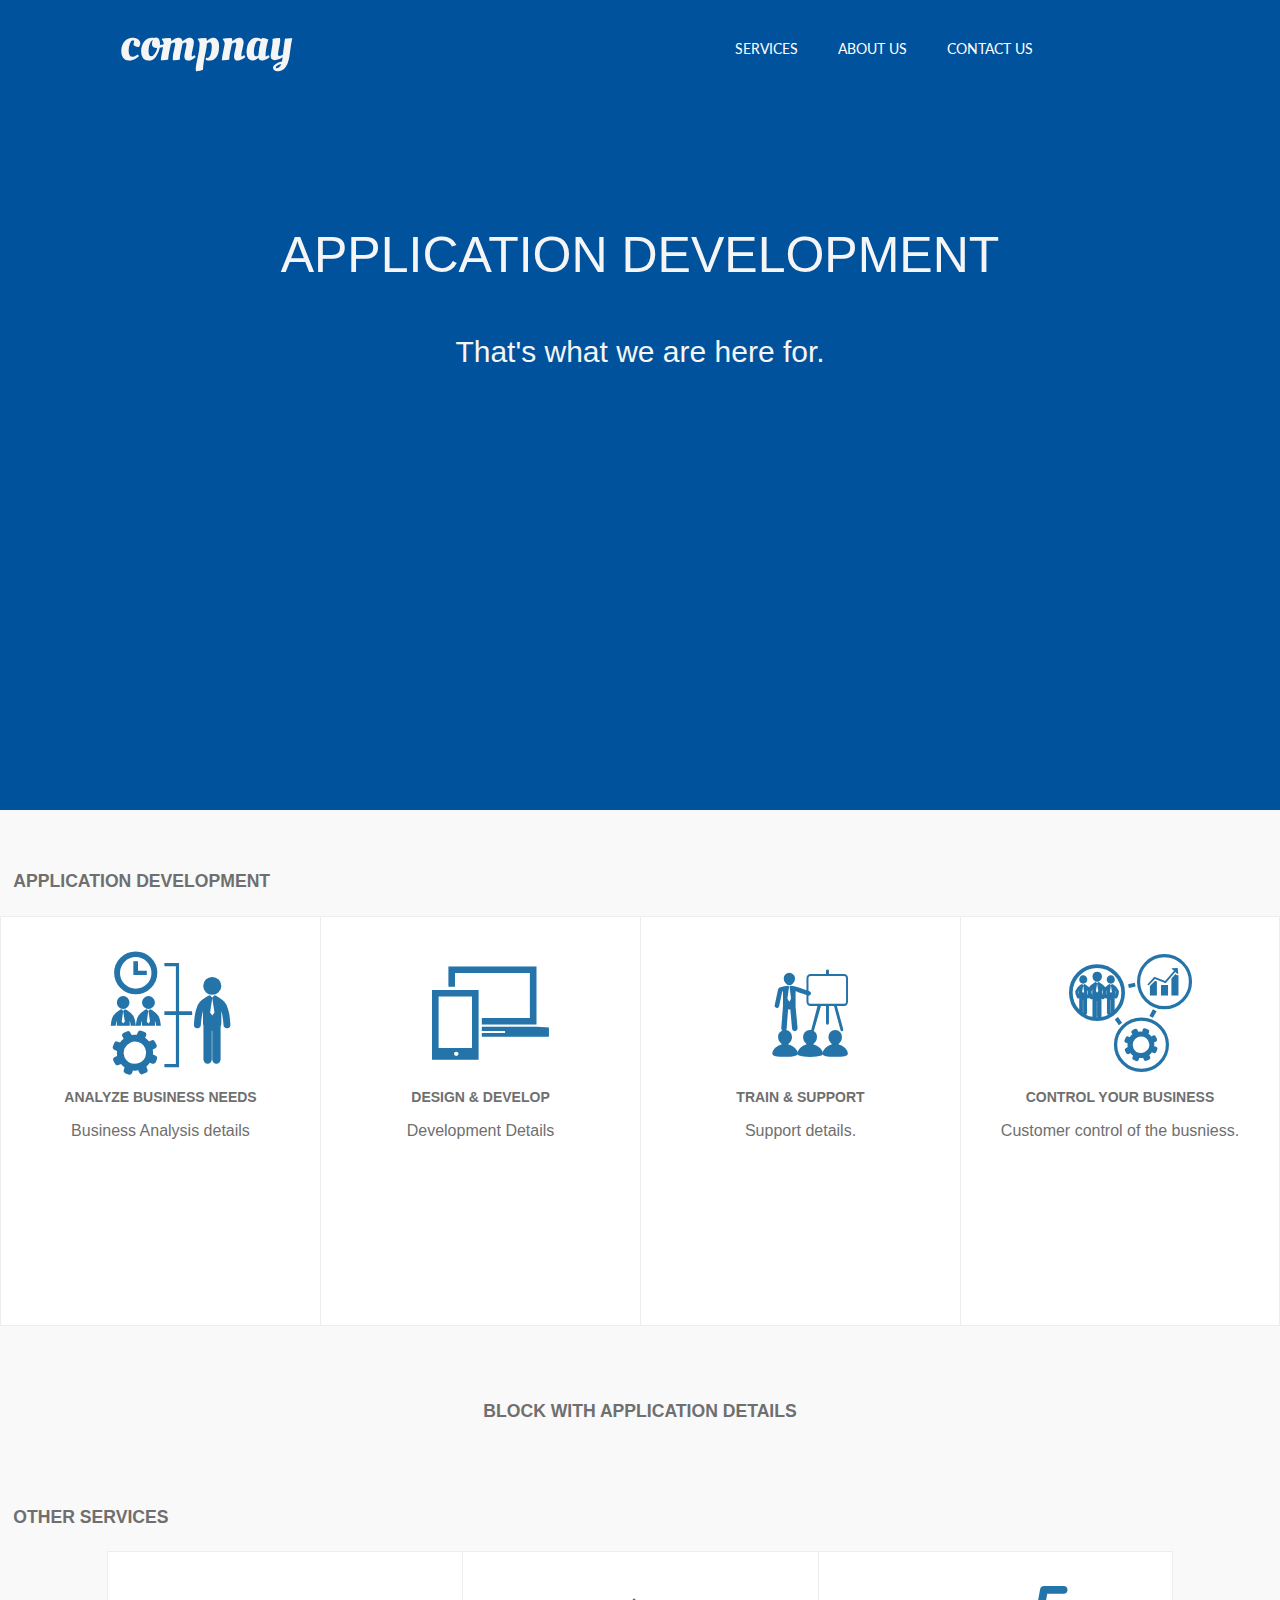
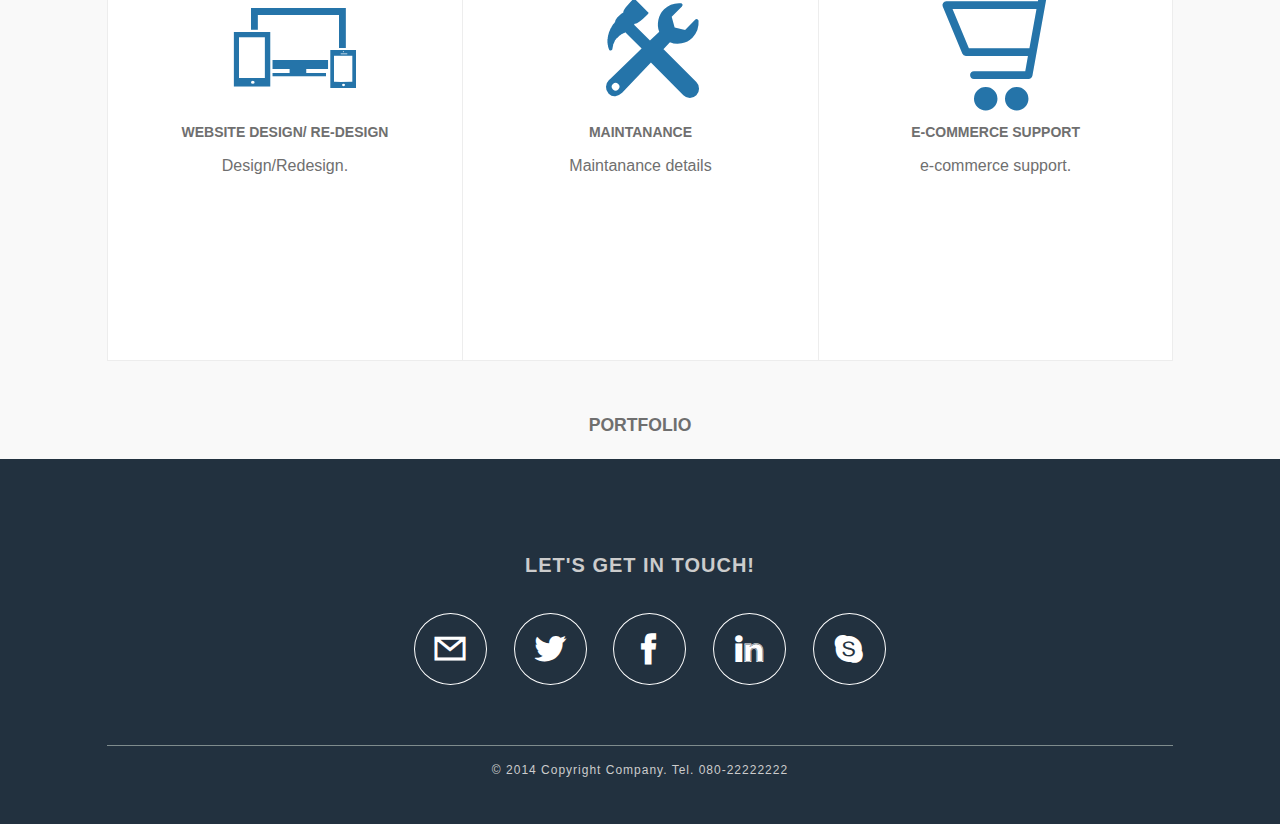
==== index.html @ ca102782 "Initial Push" ====
﻿<!DOCTYPE html>
<html lang="en" xmlns="http://www.w3.org/1999/xhtml">
<head>
    <meta charset="utf-8" />
    <title>Invensoft Technologies Pvt. Ltd.</title>

    <script src="js/jquery.min.js" type="text/javascript"></script>
    <script type="text/javascript" src="js/skrollr.js"></script>

    <link href='http://fonts.googleapis.com/css?family=Oleo+Script' rel='stylesheet' type='text/css'>
    <link href='http://fonts.googleapis.com/css?family=Lato' rel='stylesheet' type='text/css'>
    <link href='http://fonts.googleapis.com/css?family=Montserrat' rel='stylesheet' type='text/css'>
    <link rel="stylesheet" type="text/css" href="css/flaticon.css" />
    <link href="css/docs.css" rel="stylesheet" />
    <link href="css/normalize.css" rel="stylesheet" />
    <link href="css/slicknav.css" rel="stylesheet" />

    <style>
        body {
            background-color: #F9F9F9;
        }

        .img-info {
            font-size: 200px;
        }

        .content_top {
            background-color: #00529C;
        }

        .menu a {
            font: 50px/1.3 'Oleo Script', Helvetica, sans-serif;
            color: whitesmoke;
            line-height: 90px;
        }

        .menu ul {
            list-style-type: none;
            margin: 0;
            padding: 0;
        }

        .menu li {
            float: right;
        }

        .menu ul li a {
            margin: 20px;
            padding-top: 20px;
            padding-bottom: 5px;
            cursor: pointer;
            font-family: Lato, Mako, sans-serif;
            line-height: normal;
            text-decoration: none;
            text-align: center;
            display: inline-block;
            font-size: 14px;
            color: #fff;
            border: none;
            text-transform: uppercase;
            -webkit-transition: background-color 300ms ease-out;
            -moz-transition: background-color 300ms ease-out;
            transition: background-color 300ms ease-out;
            -webkit-appearance: none;
        }

            .menu ul li a:hover, #menu a:focus {
                border-bottom: 2px solid #fff;
                -webkit-transition: all 0.5s ease;
                -moz-transition: all 0.5s ease;
                -o-transition: all 0.5s ease;
                transition: all 0.5s ease;
            }

        .menu_scroll {
            background-color: #fff;
            position: fixed;
            top: 0;
            width: 100%;
            z-index: 2;
            -moz-box-shadow: 0 1px 1px #C0C0C0;
            -webkit-box-shadow: 0 1px 1px #C0C0C0;
            box-shadow: 0 1px 1px #C0C0C0;
            -webkit-transition: all 0.5s ease;
            -moz-transition: all 0.5s ease;
            -o-transition: all 0.5s ease;
            transition: all 0.5s ease;
            min-height: 60px;
        }

            .menu_scroll ul li a {
                border-bottom: 0px solid #fff;
                color: #00529C;
                margin: 10px 20px;
                padding-top: 10px;
                padding-bottom: 5px;
            }

                .menu_scroll ul li a:hover {
                    border-bottom: 2px solid #00529C;
                    border-radius: 1px;
                }

            .menu_scroll a {
                color: #00529C;
                line-height: 40px;
            }

        .compinfo {
            color: #0E0439;
            font-size: 30px;
            line-height: 60px;
            font-weight: bolder;
            -webkit-transition: background-color 300ms ease-out;
            -moz-transition: background-color 300ms ease-out;
            transition: background-color 300ms ease-out;
            -webkit-appearance: none;
        }

            .compinfo:hover, .compinfo:focus {
                color: #0E0439;
            }

        .img-greyscale {
            filter: grayscale(100%);
            -webkit-filter: grayscale(100%);
            -moz-filter: grayscale(100%);
        }

            .img-greyscale:hover, .img-greyscale:focus {
                filter: grayscale(0%);
                -webkit-filter: grayscale(0%);
                -moz-filter: grayscale(0%);
            }

        .head {
            font: 50px Helvetica, sans-serif;
            color: whitesmoke;
            line-height: 90px;
        }

        [class^="flaticon-"]:before, [class*=" flaticon-"]:before,
        [class^="flaticon-"]:after, [class*=" flaticon-"]:after {
            font-family: Flaticon;
            font-style: normal;
        }

        .img-title:before {
            color: #2574A9;
            font-size: 125px;
        }

        .emphasis {
            background-color: #fff;
            border-bottom: 1px solid rgb(237, 237, 237);
            border-left: 1px solid rgb(237, 237, 237);
            border-top: 1px solid rgb(237, 237, 237);
            padding-left: 20px;
            padding-right: 20px;
            padding-top: 20px;
            text-align: center;
            vertical-align: top;
            min-height: 410px;
        }

        .title {
            color: rgb(111, 111, 111);
            font-weight: bold;
        }

        h4 {
            font-family: Lato, Mako, sans-serif;
            font-size: 1rem;
            text-transform: uppercase;
            font-weight: 900;
        }

        .contact {
            font-family: Helvetica, Arial, 'DejaVu Sans', 'Liberation Sans', Freesans, sans-serif;
            font-size: 12px;
            font-weight: bold;
            line-height: 16px;
            letter-spacing: 1px;
            color: #ccc;
        }

        .contact-img:before {
            color: #fff;
            font-size: 30px;
            border: 1px solid white;
            padding: 20px;
            border-radius: 50%;
            -webkit-transition: all 0.25s ease-out;
            -moz-transition: all 0.25s ease-out;
            -o-transition: all 0.25s ease-out;
            transition: all 0.25s ease-out;
        }

        .mail:hover:before {
            background-color: #26A65B;
            color: #22313F;
            border: 1px solid #26A65B;
            -webkit-transition: all 0.25s ease;
            -moz-transition: all 0.25s ease;
            -o-transition: all 0.25s ease;
            transition: all 0.25s ease;
        }

        .twitter:hover:before {
            background-color: #00aced;
            color: #22313F;
            border: 1px solid #00aced;
            -webkit-transition: all 0.25s ease;
            -moz-transition: all 0.25s ease;
            -o-transition: all 0.25s ease;
            transition: all 0.25s ease;
        }

        .facebook:hover:before {
            background-color: #3b5998;
            color: #22313F;
            border: 1px solid #3b5998;
            -webkit-transition: all 0.25s ease;
            -moz-transition: all 0.25s ease;
            -o-transition: all 0.25s ease;
            transition: all 0.25s ease;
        }

        .linkedin:hover:before {
            background-color: #007bb6;
            color: #22313F;
            border: 1px solid #007bb6;
            -webkit-transition: all 0.25s ease;
            -moz-transition: all 0.25s ease;
            -o-transition: all 0.25s ease;
            transition: all 0.25s ease;
        }

        .skype:hover:before {
            background-color: #12A5F4;
            color: #22313F;
            border: 1px solid #12A5F4;
            -webkit-transition: all 0.25s ease;
            -moz-transition: all 0.25s ease;
            -o-transition: all 0.25s ease;
            transition: all 0.25s ease;
        }

        p {
            color: rgb(111, 111, 111);
            display: block;
            font-family: Helvetica, Arial, sans-serif;
            font-size: 16px;
            font-weight: normal;
            line-height: 25px;
        }
        .arrow:after {
            content: "";
            width: 30px;
            height: 30px;
            background: 'url(img/arrow487.png) no-repeat;
            top: 25%;
            right: 0px;
            margin-right: -20px;
            position: absolute;
            display: inline-block;
            z-index: 2;
        }
    </style>
    <script>
        jQuery(document).ready(function () {
            var windowHeight = $(window).height();

            contentHeight = (90 * windowHeight) / 100;

            $(".content_top").css('height', contentHeight);

            $(window).resize(function () {
                windowHeight = $(window).height();
                $(".content_top").height(contentHeight);
            });
        });

    </script>
</head>
<body>
    <div class="content_top" style="z-index: 1000;">
        <div class="menu" id="menu">
            <div class="row">
                <div class="small-12 large-1 column">&nbsp;</div>
                <div class="small-12 large-2 column">
                    <a href="#">compnay</a>
                </div>
                <div class="small-12 large-7 column">
                    <ul>
                        <li><a href="#contact">Contact Us</a></li>
                        <li><a href="#">About Us</a></li>
                        <li><a href="#">Services</a></li>
                    </ul>
                </div>
                <div class="small-12 large-2 column">&nbsp;</div>
            </div>
        </div>
        <div class="head" style="padding-top: 120px; text-align: center;" data-0="opacity: 1" data-180="opacity: 0">
            APPLICATION DEVELOPMENT<br />
            <span style="font-size: 30px;">That's what we are here for.</span>
        </div>
    </div>
    <div style="width: 100%;">
        <br />
        <br />
        <br />
        <br />
        <div class="row">
            <div class="small-12 large-12 columns">
                <h3 class="title">APPLICATION DEVELOPMENT</h3>
                <br />
            </div>
        </div>
        <div class="row">
            <div class="small-12 large-3 columns emphasis arrow" style="text-align: center;">
                <div class="row">
                    <div class="small-12 large-12 columns">
                        <br />
                        <i class="flaticon-businessman116 img-title"></i>
                    </div>
                </div>
                <div class="row">
                    <div class="small-12 large-12 columns title">
                        <br />
                        ANALYZE BUSINESS NEEDS
                    </div>
                </div>
                <div class="row">
                    <div class="small-12 large-12 columns">
                        <br />
                        <p>
                            Business Analysis details
                        </p>
                        <br />
                    </div>
                </div>
            </div>
            <div class="small-12 large-3 columns emphasis arrow" style="text-align: center;">
                <div class="row">
                    <div class="small-12 large-12 columns">
                        <br />
                        <i class="flaticon-responsive13 img-title"></i>
                    </div>
                </div>
                <div class="row">
                    <div class="small-12 large-12 columns title" style="font-weight: bold;">
                        <br />
                        DESIGN & DEVELOP
                    </div>
                    <div class="row">
                        <div class="small-12 large-12 columns">
                            <br />
                            <p>
                                Development Details
                            </p>
                            <br />
                        </div>
                    </div>
                </div>
            </div>
            <div class="small-12 large-3 columns emphasis arrow" style="text-align: center;">
                <div class="row">
                    <div class="small-12 large-12 columns">
                        <br />
                        <i class="flaticon-seo40 img-title"></i>
                    </div>
                </div>
                <div class="row">
                    <div class="small-12 large-12 columns title" style="font-weight: bold;">
                        <br />
                        TRAIN & SUPPORT
                    </div>
                </div>
                <div class="row">
                    <div class="small-12 large-12 columns">
                        <br />
                        <p>
                            Support details.
                        </p>
                        <br />
                    </div>
                </div>
            </div>
            <div class="small-12 large-3 columns emphasis" style="text-align: center; border-right-color: rgb(237, 237, 237); border-right-style: solid; border-right-width: 1px;">
                <div class="row">
                    <div class="small-12 large-12 columns">
                        <br />
                        <i class="flaticon-business120 img-title"></i>
                    </div>
                </div>
                <div class="row">
                    <div class="small-12 large-12 columns title" style="font-weight: bold;">
                        <br />
                        CONTROL YOUR BUSINESS
                    </div>
                </div>
                <div class="row">
                    <div class="small-12 large-12 columns">
                        <br />
                        <p>
                            Customer control of the busniess.
                        </p>
                        <br />
                    </div>
                </div>
            </div>
        </div>
        <br />
    </div>


    <div style="width: 100%;">
        <br />
        <br />
        <br />
        <br />
        <div class="row">
            <div class="small-12 large-12 columns" style="text-align: center;">
                <h3 class="title">BLOCK WITH APPLICATION DETAILS</h3>
                <br />
            </div>
        </div>
    </div>

    <div style="width: 100%;">
        <br />
        <br />
        <br />
        <br />
        <div class="row">
            <div class="small-12 large-12 columns">
                <h3 class="title">OTHER SERVICES</h3>
                <br />
            </div>
        </div>
        <div class="row">
            <div class="small-12 large-1 columns">
                &nbsp;
            </div>
            <div class="small-12 large-10 columns">
                <div class="row">
                    <div class="small-12 large-4 columns emphasis" style="text-align: center;">
                        <div class="row">
                            <div class="small-12 large-12 columns">
                                <br />
                                <i class="flaticon-responsive16 img-title"></i>
                            </div>
                        </div>
                        <div class="row">
                            <div class="small-12 large-12 columns title">
                                <br />
                                WEBSITE DESIGN/ RE-DESIGN
                            </div>
                        </div>
                        <div class="row">
                            <div class="small-12 large-12 columns">
                                <br />
                                <p>
                                    Design/Redesign.
                                </p>
                                <br />
                            </div>
                        </div>
                    </div>
                    <div class="small-12 large-4 columns emphasis" style="text-align: center;">
                        <div class="row">
                            <div class="small-12 large-12 columns">
                                <br />
                                <i class="flaticon-tools6 img-title"></i>
                            </div>
                        </div>
                        <div class="row">
                            <div class="small-12 large-12 columns title" style="font-weight: bold;">
                                <br />
                                MAINTANANCE
                            </div>
                        </div>
                        <div class="row">
                            <div class="small-12 large-12 columns">
                                <br />
                                <p>
                                    Maintanance details
                                </p>
                                <br />
                            </div>
                        </div>
                    </div>
                    <div class="small-12 large-4 columns emphasis" style="text-align: center; border-right-color: rgb(237, 237, 237); border-right-style: solid; border-right-width: 1px;">
                        <div class="row">
                            <div class="small-12 large-12 columns">
                                <br />
                                <i class="flaticon-shopping105 img-title"></i>
                            </div>
                        </div>
                        <div class="row">
                            <div class="small-12 large-12 columns title" style="font-weight: bold;">
                                <br />
                                E-COMMERCE SUPPORT
                            </div>
                        </div>
                        <div class="row">
                            <div class="small-12 large-12 columns">
                                <br />
                                <p>
                                    e-commerce support.
                                </p>
                                <br />
                            </div>
                        </div>
                    </div>
                </div>
            </div>

            <div class="small-12 large-1 columns">
                &nbsp;
            </div>
        </div>
    </div>
    <br />
    <br />
    <br />
    <div style="width: 100%;">
        <div class="row">
            <div class="small-12 large-12 columns" style="text-align: center;">
                <h3 class="title">PORTFOLIO</h3>
                <br />
            </div>
        </div>
    </div>
    <div style="background-color: #22313F; width: 100%; z-index: 9;">
        <br />
        <br />
        <br />
        <br />
        <div class="row">
            <br />
            <br />
            <br />
            <div class="small-12 large-1 columns">
                &nbsp;
            </div>
            <div class="small-12 large-10 columns contact" style="text-align: center; font-size: 20px;">
                LET'S GET IN TOUCH!
            </div>
            <div class="small-12 large-1 columns">
                &nbsp;
            </div>
            <br />
            <br />
            <br />
        </div>
        <div class="row">
            <br />
            <br />
            <br />
            <div class="small-12 large-1 columns">
                &nbsp;
            </div>
            <div class="small-12 large-10 columns contact" style="text-align: center; font-size: 20px;">
                <i class="flaticon-mail11 contact-img mail"></i>
                <i class="flaticon-social19 contact-img twitter"></i>
                <i class="flaticon-facebook23 contact-img facebook"></i>
                <i class="flaticon-linkedin11 contact-img linkedin"></i>
                <i class="flaticon-skype12 contact-img skype"></i>
            </div>
            <div class="small-12 large-1 columns">
                &nbsp;
            </div>
        </div>
        <div class="row">
            <br />
            <br />
            <br />
            <br />
            <br />
            <br />
            <div class="small-12 large-1 columns">
                &nbsp;
            </div>
            <div class="small-12 large-10 columns contact" style="text-align: center; border-top: 1px solid #7f8c8d; font-weight: normal;">
                <br />
                © 2014 Copyright Company. Tel. 080-22222222
                <br />
                <br />
                <br />
            </div>
            <div class="small-12 large-1 columns">
                &nbsp;
            </div>
        </div>
        <br />
    </div>
    <script src="js/jquery.slicknav.min.js"></script>
    <script src="js/modernizr.js"></script>
    <script src="js/foundation.min.js"></script>
    <script type="text/javascript">
        skrollr.init({
            forceHeight: false
        });
    </script>
    <script>
        $(document).ready(function () {
            $('#menu').slicknav();
        });
        var num = 25; //number of pixels before modifying styles

        $(window).bind('scroll', function () {
            if ($(window).scrollTop() > num) {
                $('#menu').addClass('menu_scroll');
            } else {
                $('#menu').removeClass('menu_scroll');
            }
        });
    </script>
</body>
</html>
---- css/flaticon.css ----
@font-face {
	font-family: "Flaticon";
	src: url("flaticon.eot");
	src: url("flaticon.eot#iefix") format("embedded-opentype"),
	url("flaticon.woff") format("woff"),
	url("flaticon.ttf") format("truetype"),
	url("flaticon.svg") format("svg");
	font-weight: normal;
	font-style: normal;
}
[class^="flaticon-"]:before, [class*=" flaticon-"]:before,
[class^="flaticon-"]:after, [class*=" flaticon-"]:after {   
	font-family: Flaticon;
        font-size: 20px;
font-style: normal;
margin-left: 20px;
}.flaticon-arroba:before {
	content: "\e000";
}
.flaticon-black207:before {
	content: "\e001";
}
.flaticon-brush7:before {
	content: "\e002";
}
.flaticon-business120:before {
	content: "\e003";
}
.flaticon-businessman116:before {
	content: "\e004";
}
.flaticon-email79:before {
	content: "\e005";
}
.flaticon-envelope5:before {
	content: "\e006";
}
.flaticon-facebook12:before {
	content: "\e007";
}
.flaticon-facebook18:before {
	content: "\e008";
}
.flaticon-facebook23:before {
	content: "\e009";
}
.flaticon-facebook34:before {
	content: "\e00a";
}
.flaticon-facebook40:before {
	content: "\e00b";
}
.flaticon-facebook46:before {
	content: "\e00c";
}
.flaticon-facebook47:before {
	content: "\e00d";
}
.flaticon-facebook5:before {
	content: "\e00e";
}
.flaticon-linkedin11:before {
	content: "\e00f";
}
.flaticon-mail11:before {
	content: "\e010";
}
.flaticon-responsive13:before {
	content: "\e011";
}
.flaticon-responsive16:before {
	content: "\e012";
}
.flaticon-seo40:before {
	content: "\e013";
}
.flaticon-shopping100:before {
	content: "\e014";
}
.flaticon-shopping101:before {
	content: "\e015";
}
.flaticon-shopping105:before {
	content: "\e016";
}
.flaticon-shopping80:before {
	content: "\e017";
}
.flaticon-shopping96:before {
	content: "\e018";
}
.flaticon-skype12:before {
	content: "\e019";
}
.flaticon-skype7:before {
	content: "\e01a";
}
.flaticon-skype8:before {
	content: "\e01b";
}
.flaticon-social19:before {
	content: "\e01c";
}
.flaticon-tools6:before {
	content: "\e01d";
}
---- css/docs.css ----
meta.foundation-mq-small {
  font-family: "/only screen and (max-width: 40em)/";
  width: 0em; }

meta.foundation-mq-medium {
  font-family: "/only screen and (min-width:40.063em) and (max-width:64em)/";
  width: 40.063em; }

meta.foundation-mq-large {
  font-family: "/only screen and (min-width:64.063em)/";
  width: 64.063em; }

meta.foundation-mq-xlarge {
  font-family: "/only screen and (min-width:90.063em)/";
  width: 90.063em; }

meta.foundation-mq-xxlarge {
  font-family: "/only screen and (min-width:120.063em)/";
  width: 120.063em; }

*, *:before, *:after {
  -moz-box-sizing: border-box;
  -webkit-box-sizing: border-box;
  box-sizing: border-box; }

html, body {
  font-size: 100%; }

body {
  padding: 0;
  margin: 0;
  font-family: 'Helvetica Neue', Helvetica, Helvetica, Arial, sans-serif;
  font-weight: normal;
  font-style: normal;
  line-height: 1;
  position: relative;
  cursor: default; }

.title-text {
}

a:hover {
  cursor: pointer; }

img, object, embed {
  max-width: 100%;
  height: auto; }

object, embed {
  height: 100%; }

img {
  -ms-interpolation-mode: bicubic; }

#map_canvas img, #map_canvas embed, #map_canvas object, .map_canvas img, .map_canvas embed, .map_canvas object {
  max-width: none !important; }

.left {
  float: left !important; }

.right {
  float: right !important; }

.clearfix {
  *zoom: 1; }
  .clearfix:before, .clearfix:after {
    content: " ";
    display: table; }
  .clearfix:after {
    clear: both; }

.text-left {
  text-align: left !important; }

.text-right {
  text-align: right !important; }

.text-center {
  text-align: center !important; }

.text-justify {
  text-align: justify !important; }

.hide {
  display: none; }

.antialiased {
  -webkit-font-smoothing: antialiased; }

img {
  display: inline-block;
  vertical-align: middle; }

textarea {
  height: auto;
  min-height: 50px; }

select {
  width: 100%; }

.row {
  width: 100%;
  margin-left: auto;
  margin-right: auto;
  margin-top: 0;
  margin-bottom: 0;
  max-width: 55.55556rem;
  *zoom: 1; }
  .row:before, .row:after {
    content: " ";
    display: table; }
  .row:after {
    clear: both; }
  .row.collapse > .column, .row.collapse > .columns {
    position: relative;
    padding-left: 0;
    padding-right: 0;
    float: left; }
  .row.collapse .row {
    margin-left: 0;
    margin-right: 0; }
  .row .row {
    width: auto;
    margin-left: -0.83333rem;
    margin-right: -0.83333rem;
    margin-top: 0;
    margin-bottom: 0;
    max-width: none;
    *zoom: 1; }
    .row .row:before, .row .row:after {
      content: " ";
      display: table; }
    .row .row:after {
      clear: both; }
    .row .row.collapse {
      width: auto;
      margin: 0;
      max-width: none;
      *zoom: 1; }
      .row .row.collapse:before, .row .row.collapse:after {
        content: " ";
        display: table; }
      .row .row.collapse:after {
        clear: both; }

.column, .columns {
  position: relative;
  padding-left: 0.83333rem;
  padding-right: 0.83333rem;
  width: 100%;
  float: left; }

@media only screen {
  .small-push-1 {
    position: relative;
    left: 8.33333%;
    right: auto; }
  .small-pull-1 {
    position: relative;
    right: 8.33333%;
    left: auto; }
  .small-push-2 {
    position: relative;
    left: 16.66667%;
    right: auto; }
  .small-pull-2 {
    position: relative;
    right: 16.66667%;
    left: auto; }
  .small-push-3 {
    position: relative;
    left: 25%;
    right: auto; }
  .small-pull-3 {
    position: relative;
    right: 25%;
    left: auto; }
  .small-push-4 {
    position: relative;
    left: 33.33333%;
    right: auto; }
  .small-pull-4 {
    position: relative;
    right: 33.33333%;
    left: auto; }
  .small-push-5 {
    position: relative;
    left: 41.66667%;
    right: auto; }
  .small-pull-5 {
    position: relative;
    right: 41.66667%;
    left: auto; }
  .small-push-6 {
    position: relative;
    left: 50%;
    right: auto; }
  .small-pull-6 {
    position: relative;
    right: 50%;
    left: auto; }
  .small-push-7 {
    position: relative;
    left: 58.33333%;
    right: auto; }
  .small-pull-7 {
    position: relative;
    right: 58.33333%;
    left: auto; }
  .small-push-8 {
    position: relative;
    left: 66.66667%;
    right: auto; }
  .small-pull-8 {
    position: relative;
    right: 66.66667%;
    left: auto; }
  .small-push-9 {
    position: relative;
    left: 75%;
    right: auto; }
  .small-pull-9 {
    position: relative;
    right: 75%;
    left: auto; }
  .small-push-10 {
    position: relative;
    left: 83.33333%;
    right: auto; }
  .small-pull-10 {
    position: relative;
    right: 83.33333%;
    left: auto; }
  .small-push-11 {
    position: relative;
    left: 91.66667%;
    right: auto; }
  .small-pull-11 {
    position: relative;
    right: 91.66667%;
    left: auto; }
  .column, .columns {
    position: relative;
    padding-left: 0.83333rem;
    padding-right: 0.83333rem;
    float: left; }
  .small-1 {
    position: relative;
    width: 8.33333%; }
  .small-2 {
    position: relative;
    width: 16.66667%; }
  .small-3 {
    position: relative;
    width: 25%; }
  .small-4 {
    position: relative;
    width: 33.33333%; }
  .small-5 {
    position: relative;
    width: 41.66667%; }
  .small-6 {
    position: relative;
    width: 50%; }
  .small-7 {
    position: relative;
    width: 58.33333%; }
  .small-8 {
    position: relative;
    width: 66.66667%; }
  .small-9 {
    position: relative;
    width: 75%; }
  .small-10 {
    position: relative;
    width: 83.33333%; }
  .small-11 {
    position: relative;
    width: 91.66667%; }
  .small-12 {
    position: relative;
    width: 100%; }
  .small-offset-0 {
    position: relative;
    margin-left: 0%; }
  .small-offset-1 {
    position: relative;
    margin-left: 8.33333%; }
  .small-offset-2 {
    position: relative;
    margin-left: 16.66667%; }
  .small-offset-3 {
    position: relative;
    margin-left: 25%; }
  .small-offset-4 {
    position: relative;
    margin-left: 33.33333%; }
  .small-offset-5 {
    position: relative;
    margin-left: 41.66667%; }
  .small-offset-6 {
    position: relative;
    margin-left: 50%; }
  .small-offset-7 {
    position: relative;
    margin-left: 58.33333%; }
  .small-offset-8 {
    position: relative;
    margin-left: 66.66667%; }
  .small-offset-9 {
    position: relative;
    margin-left: 75%; }
  .small-offset-10 {
    position: relative;
    margin-left: 83.33333%; }
  [class*="column"] + [class*="column"]:last-child {
    float: right; }
  [class*="column"] + [class*="column"].end {
    float: left; }
  .column.small-centered, .columns.small-centered {
    position: relative;
    margin-left: auto;
    margin-right: auto;
    float: none !important; }
  .column.small-uncentered, .columns.small-uncentered {
    margin-left: 0;
    margin-right: 0;
    float: left !important; }
  .column.small-uncentered.opposite, .columns.small-uncentered.opposite {
    float: right !important; } }

@media only screen and (min-width:40.063em) {
  .medium-push-1 {
    position: relative;
    left: 8.33333%;
    right: auto; }
  .medium-pull-1 {
    position: relative;
    right: 8.33333%;
    left: auto; }
  .medium-push-2 {
    position: relative;
    left: 16.66667%;
    right: auto; }
  .medium-pull-2 {
    position: relative;
    right: 16.66667%;
    left: auto; }
  .medium-push-3 {
    position: relative;
    left: 25%;
    right: auto; }
  .medium-pull-3 {
    position: relative;
    right: 25%;
    left: auto; }
  .medium-push-4 {
    position: relative;
    left: 33.33333%;
    right: auto; }
  .medium-pull-4 {
    position: relative;
    right: 33.33333%;
    left: auto; }
  .medium-push-5 {
    position: relative;
    left: 41.66667%;
    right: auto; }
  .medium-pull-5 {
    position: relative;
    right: 41.66667%;
    left: auto; }
  .medium-push-6 {
    position: relative;
    left: 50%;
    right: auto; }
  .medium-pull-6 {
    position: relative;
    right: 50%;
    left: auto; }
  .medium-push-7 {
    position: relative;
    left: 58.33333%;
    right: auto; }
  .medium-pull-7 {
    position: relative;
    right: 58.33333%;
    left: auto; }
  .medium-push-8 {
    position: relative;
    left: 66.66667%;
    right: auto; }
  .medium-pull-8 {
    position: relative;
    right: 66.66667%;
    left: auto; }
  .medium-push-9 {
    position: relative;
    left: 75%;
    right: auto; }
  .medium-pull-9 {
    position: relative;
    right: 75%;
    left: auto; }
  .medium-push-10 {
    position: relative;
    left: 83.33333%;
    right: auto; }
  .medium-pull-10 {
    position: relative;
    right: 83.33333%;
    left: auto; }
  .medium-push-11 {
    position: relative;
    left: 91.66667%;
    right: auto; }
  .medium-pull-11 {
    position: relative;
    right: 91.66667%;
    left: auto; }
  .column, .columns {
    position: relative;
    padding-left: 0.83333rem;
    padding-right: 0.83333rem;
    float: left; }
  .medium-1 {
    position: relative;
    width: 8.33333%; }
  .medium-2 {
    position: relative;
    width: 16.66667%; }
  .medium-3 {
    position: relative;
    width: 25%; }
  .medium-4 {
    position: relative;
    width: 33.33333%; }
  .medium-5 {
    position: relative;
    width: 41.66667%; }
  .medium-6 {
    position: relative;
    width: 50%; }
  .medium-7 {
    position: relative;
    width: 58.33333%; }
  .medium-8 {
    position: relative;
    width: 66.66667%; }
  .medium-9 {
    position: relative;
    width: 75%; }
  .medium-10 {
    position: relative;
    width: 83.33333%; }
  .medium-11 {
    position: relative;
    width: 91.66667%; }
  .medium-12 {
    position: relative;
    width: 100%; }
  .medium-offset-0 {
    position: relative;
    margin-left: 0%; }
  .medium-offset-1 {
    position: relative;
    margin-left: 8.33333%; }
  .medium-offset-2 {
    position: relative;
    margin-left: 16.66667%; }
  .medium-offset-3 {
    position: relative;
    margin-left: 25%; }
  .medium-offset-4 {
    position: relative;
    margin-left: 33.33333%; }
  .medium-offset-5 {
    position: relative;
    margin-left: 41.66667%; }
  .medium-offset-6 {
    position: relative;
    margin-left: 50%; }
  .medium-offset-7 {
    position: relative;
    margin-left: 58.33333%; }
  .medium-offset-8 {
    position: relative;
    margin-left: 66.66667%; }
  .medium-offset-9 {
    position: relative;
    margin-left: 75%; }
  .medium-offset-10 {
    position: relative;
    margin-left: 83.33333%; }
  [class*="column"] + [class*="column"]:last-child {
    float: right; }
  [class*="column"] + [class*="column"].end {
    float: left; }
  .column.medium-centered, .columns.medium-centered {
    position: relative;
    margin-left: auto;
    margin-right: auto;
    float: none !important; }
  .column.medium-uncentered, .columns.medium-uncentered {
    margin-left: 0;
    margin-right: 0;
    float: left !important; }
  .column.medium-uncentered.opposite, .columns.medium-uncentered.opposite {
    float: right !important; }
  .push-1 {
    position: relative;
    left: 8.33333%;
    right: auto; }
  .pull-1 {
    position: relative;
    right: 8.33333%;
    left: auto; }
  .push-2 {
    position: relative;
    left: 16.66667%;
    right: auto; }
  .pull-2 {
    position: relative;
    right: 16.66667%;
    left: auto; }
  .push-3 {
    position: relative;
    left: 25%;
    right: auto; }
  .pull-3 {
    position: relative;
    right: 25%;
    left: auto; }
  .push-4 {
    position: relative;
    left: 33.33333%;
    right: auto; }
  .pull-4 {
    position: relative;
    right: 33.33333%;
    left: auto; }
  .push-5 {
    position: relative;
    left: 41.66667%;
    right: auto; }
  .pull-5 {
    position: relative;
    right: 41.66667%;
    left: auto; }
  .push-6 {
    position: relative;
    left: 50%;
    right: auto; }
  .pull-6 {
    position: relative;
    right: 50%;
    left: auto; }
  .push-7 {
    position: relative;
    left: 58.33333%;
    right: auto; }
  .pull-7 {
    position: relative;
    right: 58.33333%;
    left: auto; }
  .push-8 {
    position: relative;
    left: 66.66667%;
    right: auto; }
  .pull-8 {
    position: relative;
    right: 66.66667%;
    left: auto; }
  .push-9 {
    position: relative;
    left: 75%;
    right: auto; }
  .pull-9 {
    position: relative;
    right: 75%;
    left: auto; }
  .push-10 {
    position: relative;
    left: 83.33333%;
    right: auto; }
  .pull-10 {
    position: relative;
    right: 83.33333%;
    left: auto; }
  .push-11 {
    position: relative;
    left: 91.66667%;
    right: auto; }
  .pull-11 {
    position: relative;
    right: 91.66667%;
    left: auto; } }

@media only screen and (min-width:64.063em) {
  .large-push-1 {
    position: relative;
    left: 8.33333%;
    right: auto; }
  .large-pull-1 {
    position: relative;
    right: 8.33333%;
    left: auto; }
  .large-push-2 {
    position: relative;
    left: 16.66667%;
    right: auto; }
  .large-pull-2 {
    position: relative;
    right: 16.66667%;
    left: auto; }
  .large-push-3 {
    position: relative;
    left: 25%;
    right: auto; }
  .large-pull-3 {
    position: relative;
    right: 25%;
    left: auto; }
  .large-push-4 {
    position: relative;
    left: 33.33333%;
    right: auto; }
  .large-pull-4 {
    position: relative;
    right: 33.33333%;
    left: auto; }
  .large-push-5 {
    position: relative;
    left: 41.66667%;
    right: auto; }
  .large-pull-5 {
    position: relative;
    right: 41.66667%;
    left: auto; }
  .large-push-6 {
    position: relative;
    left: 50%;
    right: auto; }
  .large-pull-6 {
    position: relative;
    right: 50%;
    left: auto; }
  .large-push-7 {
    position: relative;
    left: 58.33333%;
    right: auto; }
  .large-pull-7 {
    position: relative;
    right: 58.33333%;
    left: auto; }
  .large-push-8 {
    position: relative;
    left: 66.66667%;
    right: auto; }
  .large-pull-8 {
    position: relative;
    right: 66.66667%;
    left: auto; }
  .large-push-9 {
    position: relative;
    left: 75%;
    right: auto; }
  .large-pull-9 {
    position: relative;
    right: 75%;
    left: auto; }
  .large-push-10 {
    position: relative;
    left: 83.33333%;
    right: auto; }
  .large-pull-10 {
    position: relative;
    right: 83.33333%;
    left: auto; }
  .large-push-11 {
    position: relative;
    left: 91.66667%;
    right: auto; }
  .large-pull-11 {
    position: relative;
    right: 91.66667%;
    left: auto; }
  .column, .columns {
    position: relative;
    padding-left: 0.83333rem;
    padding-right: 0.83333rem;
    float: left; }
  .large-1 {
    position: relative;
    width: 8.33333%; }
  .large-2 {
    position: relative;
    width: 16.66667%; }
  .large-3 {
    position: relative;
    width: 25%; }
  .large-4 {
    position: relative;
    width: 33.33333%; }
  .large-5 {
    position: relative;
    width: 41.66667%; }
  .large-6 {
    position: relative;
    width: 50%; }
  .large-7 {
    position: relative;
    width: 58.33333%; }
  .large-8 {
    position: relative;
    width: 66.66667%; }
  .large-9 {
    position: relative;
    width: 75%; }
  .large-10 {
    position: relative;
    width: 83.33333%; }
  .large-11 {
    position: relative;
    width: 91.66667%; }
  .large-12 {
    position: relative;
    width: 100%; }
  .large-offset-0 {
    position: relative;
    margin-left: 0%; }
  .large-offset-1 {
    position: relative;
    margin-left: 8.33333%; }
  .large-offset-2 {
    position: relative;
    margin-left: 16.66667%; }
  .large-offset-3 {
    position: relative;
    margin-left: 25%; }
  .large-offset-4 {
    position: relative;
    margin-left: 33.33333%; }
  .large-offset-5 {
    position: relative;
    margin-left: 41.66667%; }
  .large-offset-6 {
    position: relative;
    margin-left: 50%; }
  .large-offset-7 {
    position: relative;
    margin-left: 58.33333%; }
  .large-offset-8 {
    position: relative;
    margin-left: 66.66667%; }
  .large-offset-9 {
    position: relative;
    margin-left: 75%; }
  .large-offset-10 {
    position: relative;
    margin-left: 83.33333%; }
  [class*="column"] + [class*="column"]:last-child {
    float: right; }
  [class*="column"] + [class*="column"].end {
    float: left; }
  .column.large-centered, .columns.large-centered {
    position: relative;
    margin-left: auto;
    margin-right: auto;
    float: none !important; }
  .column.large-uncentered, .columns.large-uncentered {
    margin-left: 0;
    margin-right: 0;
    float: left !important; }
  .column.large-uncentered.opposite, .columns.large-uncentered.opposite {
    float: right !important; } }

@media only screen and (min-width:90.063em) {
  .xlarge-push-1 {
    position: relative;
    left: 8.33333%;
    right: auto; }
  .xlarge-pull-1 {
    position: relative;
    right: 8.33333%;
    left: auto; }
  .xlarge-push-2 {
    position: relative;
    left: 16.66667%;
    right: auto; }
  .xlarge-pull-2 {
    position: relative;
    right: 16.66667%;
    left: auto; }
  .xlarge-push-3 {
    position: relative;
    left: 25%;
    right: auto; }
  .xlarge-pull-3 {
    position: relative;
    right: 25%;
    left: auto; }
  .xlarge-push-4 {
    position: relative;
    left: 33.33333%;
    right: auto; }
  .xlarge-pull-4 {
    position: relative;
    right: 33.33333%;
    left: auto; }
  .xlarge-push-5 {
    position: relative;
    left: 41.66667%;
    right: auto; }
  .xlarge-pull-5 {
    position: relative;
    right: 41.66667%;
    left: auto; }
  .xlarge-push-6 {
    position: relative;
    left: 50%;
    right: auto; }
  .xlarge-pull-6 {
    position: relative;
    right: 50%;
    left: auto; }
  .xlarge-push-7 {
    position: relative;
    left: 58.33333%;
    right: auto; }
  .xlarge-pull-7 {
    position: relative;
    right: 58.33333%;
    left: auto; }
  .xlarge-push-8 {
    position: relative;
    left: 66.66667%;
    right: auto; }
  .xlarge-pull-8 {
    position: relative;
    right: 66.66667%;
    left: auto; }
  .xlarge-push-9 {
    position: relative;
    left: 75%;
    right: auto; }
  .xlarge-pull-9 {
    position: relative;
    right: 75%;
    left: auto; }
  .xlarge-push-10 {
    position: relative;
    left: 83.33333%;
    right: auto; }
  .xlarge-pull-10 {
    position: relative;
    right: 83.33333%;
    left: auto; }
  .xlarge-push-11 {
    position: relative;
    left: 91.66667%;
    right: auto; }
  .xlarge-pull-11 {
    position: relative;
    right: 91.66667%;
    left: auto; }
  .column, .columns {
    position: relative;
    padding-left: 0.83333rem;
    padding-right: 0.83333rem;
    float: left; }
  .xlarge-1 {
    position: relative;
    width: 8.33333%; }
  .xlarge-2 {
    position: relative;
    width: 16.66667%; }
  .xlarge-3 {
    position: relative;
    width: 25%; }
  .xlarge-4 {
    position: relative;
    width: 33.33333%; }
  .xlarge-5 {
    position: relative;
    width: 41.66667%; }
  .xlarge-6 {
    position: relative;
    width: 50%; }
  .xlarge-7 {
    position: relative;
    width: 58.33333%; }
  .xlarge-8 {
    position: relative;
    width: 66.66667%; }
  .xlarge-9 {
    position: relative;
    width: 75%; }
  .xlarge-10 {
    position: relative;
    width: 83.33333%; }
  .xlarge-11 {
    position: relative;
    width: 91.66667%; }
  .xlarge-12 {
    position: relative;
    width: 100%; }
  .xlarge-offset-0 {
    position: relative;
    margin-left: 0%; }
  .xlarge-offset-1 {
    position: relative;
    margin-left: 8.33333%; }
  .xlarge-offset-2 {
    position: relative;
    margin-left: 16.66667%; }
  .xlarge-offset-3 {
    position: relative;
    margin-left: 25%; }
  .xlarge-offset-4 {
    position: relative;
    margin-left: 33.33333%; }
  .xlarge-offset-5 {
    position: relative;
    margin-left: 41.66667%; }
  .xlarge-offset-6 {
    position: relative;
    margin-left: 50%; }
  .xlarge-offset-7 {
    position: relative;
    margin-left: 58.33333%; }
  .xlarge-offset-8 {
    position: relative;
    margin-left: 66.66667%; }
  .xlarge-offset-9 {
    position: relative;
    margin-left: 75%; }
  .xlarge-offset-10 {
    position: relative;
    margin-left: 83.33333%; }
  [class*="column"] + [class*="column"]:last-child {
    float: right; }
  [class*="column"] + [class*="column"].end {
    float: left; }
  .column.xlarge-centered, .columns.xlarge-centered {
    position: relative;
    margin-left: auto;
    margin-right: auto;
    float: none !important; }
  .column.xlarge-uncentered, .columns.xlarge-uncentered {
    margin-left: 0;
    margin-right: 0;
    float: left !important; }
  .column.xlarge-uncentered.opposite, .columns.xlarge-uncentered.opposite {
    float: right !important; } }

@media only screen and (min-width:120.063em) {
  .xxlarge-push-1 {
    position: relative;
    left: 8.33333%;
    right: auto; }
  .xxlarge-pull-1 {
    position: relative;
    right: 8.33333%;
    left: auto; }
  .xxlarge-push-2 {
    position: relative;
    left: 16.66667%;
    right: auto; }
  .xxlarge-pull-2 {
    position: relative;
    right: 16.66667%;
    left: auto; }
  .xxlarge-push-3 {
    position: relative;
    left: 25%;
    right: auto; }
  .xxlarge-pull-3 {
    position: relative;
    right: 25%;
    left: auto; }
  .xxlarge-push-4 {
    position: relative;
    left: 33.33333%;
    right: auto; }
  .xxlarge-pull-4 {
    position: relative;
    right: 33.33333%;
    left: auto; }
  .xxlarge-push-5 {
    position: relative;
    left: 41.66667%;
    right: auto; }
  .xxlarge-pull-5 {
    position: relative;
    right: 41.66667%;
    left: auto; }
  .xxlarge-push-6 {
    position: relative;
    left: 50%;
    right: auto; }
  .xxlarge-pull-6 {
    position: relative;
    right: 50%;
    left: auto; }
  .xxlarge-push-7 {
    position: relative;
    left: 58.33333%;
    right: auto; }
  .xxlarge-pull-7 {
    position: relative;
    right: 58.33333%;
    left: auto; }
  .xxlarge-push-8 {
    position: relative;
    left: 66.66667%;
    right: auto; }
  .xxlarge-pull-8 {
    position: relative;
    right: 66.66667%;
    left: auto; }
  .xxlarge-push-9 {
    position: relative;
    left: 75%;
    right: auto; }
  .xxlarge-pull-9 {
    position: relative;
    right: 75%;
    left: auto; }
  .xxlarge-push-10 {
    position: relative;
    left: 83.33333%;
    right: auto; }
  .xxlarge-pull-10 {
    position: relative;
    right: 83.33333%;
    left: auto; }
  .xxlarge-push-11 {
    position: relative;
    left: 91.66667%;
    right: auto; }
  .xxlarge-pull-11 {
    position: relative;
    right: 91.66667%;
    left: auto; }
  .column, .columns {
    position: relative;
    padding-left: 0.83333rem;
    padding-right: 0.83333rem;
    float: left; }
  .xxlarge-1 {
    position: relative;
    width: 8.33333%; }
  .xxlarge-2 {
    position: relative;
    width: 16.66667%; }
  .xxlarge-3 {
    position: relative;
    width: 25%; }
  .xxlarge-4 {
    position: relative;
    width: 33.33333%; }
  .xxlarge-5 {
    position: relative;
    width: 41.66667%; }
  .xxlarge-6 {
    position: relative;
    width: 50%; }
  .xxlarge-7 {
    position: relative;
    width: 58.33333%; }
  .xxlarge-8 {
    position: relative;
    width: 66.66667%; }
  .xxlarge-9 {
    position: relative;
    width: 75%; }
  .xxlarge-10 {
    position: relative;
    width: 83.33333%; }
  .xxlarge-11 {
    position: relative;
    width: 91.66667%; }
  .xxlarge-12 {
    position: relative;
    width: 100%; }
  .xxlarge-offset-0 {
    position: relative;
    margin-left: 0%; }
  .xxlarge-offset-1 {
    position: relative;
    margin-left: 8.33333%; }
  .xxlarge-offset-2 {
    position: relative;
    margin-left: 16.66667%; }
  .xxlarge-offset-3 {
    position: relative;
    margin-left: 25%; }
  .xxlarge-offset-4 {
    position: relative;
    margin-left: 33.33333%; }
  .xxlarge-offset-5 {
    position: relative;
    margin-left: 41.66667%; }
  .xxlarge-offset-6 {
    position: relative;
    margin-left: 50%; }
  .xxlarge-offset-7 {
    position: relative;
    margin-left: 58.33333%; }
  .xxlarge-offset-8 {
    position: relative;
    margin-left: 66.66667%; }
  .xxlarge-offset-9 {
    position: relative;
    margin-left: 75%; }
  .xxlarge-offset-10 {
    position: relative;
    margin-left: 83.33333%; }
  [class*="column"] + [class*="column"]:last-child {
    float: right; }
  [class*="column"] + [class*="column"].end {
    float: left; }
  .column.xxlarge-centered, .columns.xxlarge-centered {
    position: relative;
    margin-left: auto;
    margin-right: auto;
    float: none !important; }
  .column.xxlarge-uncentered, .columns.xxlarge-uncentered {
    margin-left: 0;
    margin-right: 0;
    float: left !important; }
  .column.xxlarge-uncentered.opposite, .columns.xxlarge-uncentered.opposite {
    float: right !important; } }

[class*="block-grid-"] {
  display: block;
  padding: 0;
  margin: 0 -0.55556rem;
  *zoom: 1; }
  [class*="block-grid-"]:before, [class*="block-grid-"]:after {
    content: " ";
    display: table; }
  [class*="block-grid-"]:after {
    clear: both; }
  [class*="block-grid-"] > li {
    display: inline;
    height: auto;
    float: left;
    padding: 0 0.55556rem 1.11111rem; }

@media only screen {
  .small-block-grid-1 > li {
    width: 100%;
    padding: 0 0.55556rem 1.11111rem; }
    .small-block-grid-1 > li:nth-of-type(n) {
      clear: none; }
    .small-block-grid-1 > li:nth-of-type(1n+1) {
      clear: both; }
  .small-block-grid-2 > li {
    width: 50%;
    padding: 0 0.55556rem 1.11111rem; }
    .small-block-grid-2 > li:nth-of-type(n) {
      clear: none; }
    .small-block-grid-2 > li:nth-of-type(2n+1) {
      clear: both; }
  .small-block-grid-3 > li {
    width: 33.33333%;
    padding: 0 0.55556rem 1.11111rem; }
    .small-block-grid-3 > li:nth-of-type(n) {
      clear: none; }
    .small-block-grid-3 > li:nth-of-type(3n+1) {
      clear: both; }
  .small-block-grid-4 > li {
    width: 25%;
    padding: 0 0.55556rem 1.11111rem; }
    .small-block-grid-4 > li:nth-of-type(n) {
      clear: none; }
    .small-block-grid-4 > li:nth-of-type(4n+1) {
      clear: both; }
  .small-block-grid-5 > li {
    width: 20%;
    padding: 0 0.55556rem 1.11111rem; }
    .small-block-grid-5 > li:nth-of-type(n) {
      clear: none; }
    .small-block-grid-5 > li:nth-of-type(5n+1) {
      clear: both; }
  .small-block-grid-6 > li {
    width: 16.66667%;
    padding: 0 0.55556rem 1.11111rem; }
    .small-block-grid-6 > li:nth-of-type(n) {
      clear: none; }
    .small-block-grid-6 > li:nth-of-type(6n+1) {
      clear: both; }
  .small-block-grid-7 > li {
    width: 14.28571%;
    padding: 0 0.55556rem 1.11111rem; }
    .small-block-grid-7 > li:nth-of-type(n) {
      clear: none; }
    .small-block-grid-7 > li:nth-of-type(7n+1) {
      clear: both; }
  .small-block-grid-8 > li {
    width: 12.5%;
    padding: 0 0.55556rem 1.11111rem; }
    .small-block-grid-8 > li:nth-of-type(n) {
      clear: none; }
    .small-block-grid-8 > li:nth-of-type(8n+1) {
      clear: both; }
  .small-block-grid-9 > li {
    width: 11.11111%;
    padding: 0 0.55556rem 1.11111rem; }
    .small-block-grid-9 > li:nth-of-type(n) {
      clear: none; }
    .small-block-grid-9 > li:nth-of-type(9n+1) {
      clear: both; }
  .small-block-grid-10 > li {
    width: 10%;
    padding: 0 0.55556rem 1.11111rem; }
    .small-block-grid-10 > li:nth-of-type(n) {
      clear: none; }
    .small-block-grid-10 > li:nth-of-type(10n+1) {
      clear: both; }
  .small-block-grid-11 > li {
    width: 9.09091%;
    padding: 0 0.55556rem 1.11111rem; }
    .small-block-grid-11 > li:nth-of-type(n) {
      clear: none; }
    .small-block-grid-11 > li:nth-of-type(11n+1) {
      clear: both; }
  .small-block-grid-12 > li {
    width: 8.33333%;
    padding: 0 0.55556rem 1.11111rem; }
    .small-block-grid-12 > li:nth-of-type(n) {
      clear: none; }
    .small-block-grid-12 > li:nth-of-type(12n+1) {
      clear: both; } }

@media only screen and (min-width:40.063em) {
  .medium-block-grid-1 > li {
    width: 100%;
    padding: 0 0.55556rem 1.11111rem; }
    .medium-block-grid-1 > li:nth-of-type(n) {
      clear: none; }
    .medium-block-grid-1 > li:nth-of-type(1n+1) {
      clear: both; }
  .medium-block-grid-2 > li {
    width: 50%;
    padding: 0 0.55556rem 1.11111rem; }
    .medium-block-grid-2 > li:nth-of-type(n) {
      clear: none; }
    .medium-block-grid-2 > li:nth-of-type(2n+1) {
      clear: both; }
  .medium-block-grid-3 > li {
    width: 33.33333%;
    padding: 0 0.55556rem 1.11111rem; }
    .medium-block-grid-3 > li:nth-of-type(n) {
      clear: none; }
    .medium-block-grid-3 > li:nth-of-type(3n+1) {
      clear: both; }
  .medium-block-grid-4 > li {
    width: 25%;
    padding: 0 0.55556rem 1.11111rem; }
    .medium-block-grid-4 > li:nth-of-type(n) {
      clear: none; }
    .medium-block-grid-4 > li:nth-of-type(4n+1) {
      clear: both; }
  .medium-block-grid-5 > li {
    width: 20%;
    padding: 0 0.55556rem 1.11111rem; }
    .medium-block-grid-5 > li:nth-of-type(n) {
      clear: none; }
    .medium-block-grid-5 > li:nth-of-type(5n+1) {
      clear: both; }
  .medium-block-grid-6 > li {
    width: 16.66667%;
    padding: 0 0.55556rem 1.11111rem; }
    .medium-block-grid-6 > li:nth-of-type(n) {
      clear: none; }
    .medium-block-grid-6 > li:nth-of-type(6n+1) {
      clear: both; }
  .medium-block-grid-7 > li {
    width: 14.28571%;
    padding: 0 0.55556rem 1.11111rem; }
    .medium-block-grid-7 > li:nth-of-type(n) {
      clear: none; }
    .medium-block-grid-7 > li:nth-of-type(7n+1) {
      clear: both; }
  .medium-block-grid-8 > li {
    width: 12.5%;
    padding: 0 0.55556rem 1.11111rem; }
    .medium-block-grid-8 > li:nth-of-type(n) {
      clear: none; }
    .medium-block-grid-8 > li:nth-of-type(8n+1) {
      clear: both; }
  .medium-block-grid-9 > li {
    width: 11.11111%;
    padding: 0 0.55556rem 1.11111rem; }
    .medium-block-grid-9 > li:nth-of-type(n) {
      clear: none; }
    .medium-block-grid-9 > li:nth-of-type(9n+1) {
      clear: both; }
  .medium-block-grid-10 > li {
    width: 10%;
    padding: 0 0.55556rem 1.11111rem; }
    .medium-block-grid-10 > li:nth-of-type(n) {
      clear: none; }
    .medium-block-grid-10 > li:nth-of-type(10n+1) {
      clear: both; }
  .medium-block-grid-11 > li {
    width: 9.09091%;
    padding: 0 0.55556rem 1.11111rem; }
    .medium-block-grid-11 > li:nth-of-type(n) {
      clear: none; }
    .medium-block-grid-11 > li:nth-of-type(11n+1) {
      clear: both; }
  .medium-block-grid-12 > li {
    width: 8.33333%;
    padding: 0 0.55556rem 1.11111rem; }
    .medium-block-grid-12 > li:nth-of-type(n) {
      clear: none; }
    .medium-block-grid-12 > li:nth-of-type(12n+1) {
      clear: both; } }

@media only screen and (min-width:64.063em) {
  .large-block-grid-1 > li {
    width: 100%;
    padding: 0 0.55556rem 1.11111rem; }
    .large-block-grid-1 > li:nth-of-type(n) {
      clear: none; }
    .large-block-grid-1 > li:nth-of-type(1n+1) {
      clear: both; }
  .large-block-grid-2 > li {
    width: 50%;
    padding: 0 0.55556rem 1.11111rem; }
    .large-block-grid-2 > li:nth-of-type(n) {
      clear: none; }
    .large-block-grid-2 > li:nth-of-type(2n+1) {
      clear: both; }
  .large-block-grid-3 > li {
    width: 33.33333%;
    padding: 0 0.55556rem 1.11111rem; }
    .large-block-grid-3 > li:nth-of-type(n) {
      clear: none; }
    .large-block-grid-3 > li:nth-of-type(3n+1) {
      clear: both; }
  .large-block-grid-4 > li {
    width: 25%;
    padding: 0 0.55556rem 1.11111rem; }
    .large-block-grid-4 > li:nth-of-type(n) {
      clear: none; }
    .large-block-grid-4 > li:nth-of-type(4n+1) {
      clear: both; }
  .large-block-grid-5 > li {
    width: 20%;
    padding: 0 0.55556rem 1.11111rem; }
    .large-block-grid-5 > li:nth-of-type(n) {
      clear: none; }
    .large-block-grid-5 > li:nth-of-type(5n+1) {
      clear: both; }
  .large-block-grid-6 > li {
    width: 16.66667%;
    padding: 0 0.55556rem 1.11111rem; }
    .large-block-grid-6 > li:nth-of-type(n) {
      clear: none; }
    .large-block-grid-6 > li:nth-of-type(6n+1) {
      clear: both; }
  .large-block-grid-7 > li {
    width: 14.28571%;
    padding: 0 0.55556rem 1.11111rem; }
    .large-block-grid-7 > li:nth-of-type(n) {
      clear: none; }
    .large-block-grid-7 > li:nth-of-type(7n+1) {
      clear: both; }
  .large-block-grid-8 > li {
    width: 12.5%;
    padding: 0 0.55556rem 1.11111rem; }
    .large-block-grid-8 > li:nth-of-type(n) {
      clear: none; }
    .large-block-grid-8 > li:nth-of-type(8n+1) {
      clear: both; }
  .large-block-grid-9 > li {
    width: 11.11111%;
    padding: 0 0.55556rem 1.11111rem; }
    .large-block-grid-9 > li:nth-of-type(n) {
      clear: none; }
    .large-block-grid-9 > li:nth-of-type(9n+1) {
      clear: both; }
  .large-block-grid-10 > li {
    width: 10%;
    padding: 0 0.55556rem 1.11111rem; }
    .large-block-grid-10 > li:nth-of-type(n) {
      clear: none; }
    .large-block-grid-10 > li:nth-of-type(10n+1) {
      clear: both; }
  .large-block-grid-11 > li {
    width: 9.09091%;
    padding: 0 0.55556rem 1.11111rem; }
    .large-block-grid-11 > li:nth-of-type(n) {
      clear: none; }
    .large-block-grid-11 > li:nth-of-type(11n+1) {
      clear: both; }
  .large-block-grid-12 > li {
    width: 8.33333%;
    padding: 0 0.55556rem 1.11111rem; }
    .large-block-grid-12 > li:nth-of-type(n) {
      clear: none; }
    .large-block-grid-12 > li:nth-of-type(12n+1) {
      clear: both; } }

.small-button {
  cursor: pointer;
  font-family: 'Mako', sans-serif;
  font-weight: normal;
  line-height: normal;
  position: relative;
  text-decoration: none;
  text-align: center;
  display: inline-block;
  padding: 0.2rem;
  font-size: 13px;
  background-color: #fff;
  border-color: #fff;
  color: #999999;
  -webkit-transition: background-color 300ms ease-out;
  -moz-transition: background-color 300ms ease-out;
  transition: background-color 300ms ease-out;
  -webkit-appearance: none;
  border: none;}
.small-button:after {
content: " ";
}
.small-button:last-child:after {
content: "";
}
  button:hover, button:focus, .button:hover, .button:focus {
    background-color: #007ba1; }
button, .button {
  cursor: pointer;
  font-family: 'Mako', sans-serif;
  font-weight: normal;
  line-height: normal;
  position: relative;
  text-decoration: none;
  text-align: center;
  display: inline-block;
  padding: 0.88889rem;
  font-size: 1rem;
  background-color: #fff;
  border-color: #fff;
  color: #000;
  font-weight:300;
  -webkit-transition: background-color 300ms ease-out;
  -moz-transition: background-color 300ms ease-out;
  transition: background-color 300ms ease-out;
  -webkit-appearance: none;
  border: none;}
  button:hover, button:focus, .button:hover, .button:focus {
    background-color: #007ba1; }
  button:hover, button:focus, .button:hover, .button:focus {
    color: white; }
  button.secondary, .button.secondary {
    background-color: #e7e7e7;
    border-color: #dadada;
    color: #333333; }
    button.secondary:hover, button.secondary:focus, .button.secondary:hover, .button.secondary:focus {
      background-color: #dadada; }
    button.secondary:hover, button.secondary:focus, .button.secondary:hover, .button.secondary:focus {
      color: #333333; }
  button.success, .button.success {
    background-color: #43ac6a;
    border-color: #3c9a5e;
    color: white; }
    button.success:hover, button.success:focus, .button.success:hover, .button.success:focus {
      background-color: #3c9a5e; }
    button.success:hover, button.success:focus, .button.success:hover, .button.success:focus {
      color: white; }
  button.alert, .button.alert {
    background-color: #f04124;
    border-color: #ea2d10;
    color: white; }
    button.alert:hover, button.alert:focus, .button.alert:hover, .button.alert:focus {
      background-color: #ea2d10; }
    button.alert:hover, button.alert:focus, .button.alert:hover, .button.alert:focus {
      color: white; }
  button.large, .button.large {
    padding-top: 1rem;
    padding-right: 2rem;
    padding-bottom: 1.05556rem;
    padding-left: 2rem;
    font-size: 1.11111rem;
    /*     @else                            { font-size: $padding - rem-calc(2); } */ }
  button.small, .button.small {
    padding-top: 0.77778rem;
    padding-right: 1.55556rem;
    padding-bottom: 0.83333rem;
    padding-left: 1.55556rem;
    font-size: 0.72222rem;
    /*     @else                            { font-size: $padding - rem-calc(2); } */ }
  button.tiny, .button.tiny {
    padding-top: 0.55556rem;
    padding-right: 1.11111rem;
    padding-bottom: 0.61111rem;
    padding-left: 1.11111rem;
    font-size: 0.61111rem;
    /*     @else                            { font-size: $padding - rem-calc(2); } */ }
  button.expand, .button.expand {
    padding-right: 0;
    padding-left: 0;
    width: 100%; }
  button.left-align, .button.left-align {
    text-align: left;
    text-indent: 0.66667rem; }
  button.right-align, .button.right-align {
    text-align: right;
    padding-right: 0.66667rem; }
  button.radius, .button.radius {
    -webkit-border-radius: 3px;
    border-radius: 3px; }
  button.round, .button.round {
    -webkit-border-radius: 1000px;
    border-radius: 1000px; }
  button.disabled, button[disabled], .button.disabled, .button[disabled] {
    background-color: #008cba;
    border-color: #007ba1;
    color: white;
    cursor: default;
    opacity: 0.7;
    -webkit-box-shadow: none;
    box-shadow: none; }
    button.disabled:hover, button.disabled:focus, button[disabled]:hover, button[disabled]:focus, .button.disabled:hover, .button.disabled:focus, .button[disabled]:hover, .button[disabled]:focus {
      background-color: #007ba1; }
    button.disabled:hover, button.disabled:focus, button[disabled]:hover, button[disabled]:focus, .button.disabled:hover, .button.disabled:focus, .button[disabled]:hover, .button[disabled]:focus {
      color: white; }
    button.disabled:hover, button.disabled:focus, button[disabled]:hover, button[disabled]:focus, .button.disabled:hover, .button.disabled:focus, .button[disabled]:hover, .button[disabled]:focus {
      background-color: #008cba; }
    button.disabled.secondary, button[disabled].secondary, .button.disabled.secondary, .button[disabled].secondary {
      background-color: #e7e7e7;
      border-color: #dadada;
      color: #333333;
      cursor: default;
      opacity: 0.7;
      -webkit-box-shadow: none;
      box-shadow: none; }
      button.disabled.secondary:hover, button.disabled.secondary:focus, button[disabled].secondary:hover, button[disabled].secondary:focus, .button.disabled.secondary:hover, .button.disabled.secondary:focus, .button[disabled].secondary:hover, .button[disabled].secondary:focus {
        background-color: #dadada; }
      button.disabled.secondary:hover, button.disabled.secondary:focus, button[disabled].secondary:hover, button[disabled].secondary:focus, .button.disabled.secondary:hover, .button.disabled.secondary:focus, .button[disabled].secondary:hover, .button[disabled].secondary:focus {
        color: #333333; }
      button.disabled.secondary:hover, button.disabled.secondary:focus, button[disabled].secondary:hover, button[disabled].secondary:focus, .button.disabled.secondary:hover, .button.disabled.secondary:focus, .button[disabled].secondary:hover, .button[disabled].secondary:focus {
        background-color: #e7e7e7; }
    button.disabled.success, button[disabled].success, .button.disabled.success, .button[disabled].success {
      background-color: #43ac6a;
      border-color: #3c9a5e;
      color: white;
      cursor: default;
      opacity: 0.7;
      -webkit-box-shadow: none;
      box-shadow: none; }
      button.disabled.success:hover, button.disabled.success:focus, button[disabled].success:hover, button[disabled].success:focus, .button.disabled.success:hover, .button.disabled.success:focus, .button[disabled].success:hover, .button[disabled].success:focus {
        background-color: #3c9a5e; }
      button.disabled.success:hover, button.disabled.success:focus, button[disabled].success:hover, button[disabled].success:focus, .button.disabled.success:hover, .button.disabled.success:focus, .button[disabled].success:hover, .button[disabled].success:focus {
        color: white; }
      button.disabled.success:hover, button.disabled.success:focus, button[disabled].success:hover, button[disabled].success:focus, .button.disabled.success:hover, .button.disabled.success:focus, .button[disabled].success:hover, .button[disabled].success:focus {
        background-color: #43ac6a; }
    button.disabled.alert, button[disabled].alert, .button.disabled.alert, .button[disabled].alert {
      background-color: #f04124;
      border-color: #ea2d10;
      color: white;
      cursor: default;
      opacity: 0.7;
      -webkit-box-shadow: none;
      box-shadow: none; }
      button.disabled.alert:hover, button.disabled.alert:focus, button[disabled].alert:hover, button[disabled].alert:focus, .button.disabled.alert:hover, .button.disabled.alert:focus, .button[disabled].alert:hover, .button[disabled].alert:focus {
        background-color: #ea2d10; }
      button.disabled.alert:hover, button.disabled.alert:focus, button[disabled].alert:hover, button[disabled].alert:focus, .button.disabled.alert:hover, .button.disabled.alert:focus, .button[disabled].alert:hover, .button[disabled].alert:focus {
        color: white; }
      button.disabled.alert:hover, button.disabled.alert:focus, button[disabled].alert:hover, button[disabled].alert:focus, .button.disabled.alert:hover, .button.disabled.alert:focus, .button[disabled].alert:hover, .button[disabled].alert:focus {
        background-color: #f04124; }

@media only screen and (min-width:40.063em) {
  button, .button {
    display: inline-block; } }

.button-group {
  list-style: none;
  margin: 0;
  *zoom: 1; }
  .button-group:before, .button-group:after {
    content: " ";
    display: table; }
  .button-group:after {
    clear: both; }
  .button-group > * {
    margin: 0;
    float: left; }
    .button-group > * > button, .button-group > * .button {
      border-right: 1px solid;
      border-color: rgba(255, 255, 255, 0.5); }
    .button-group > *:first-child {
      margin-left: 0; }
  .button-group.radius > * > button, .button-group.radius > * .button {
    border-right: 1px solid;
    border-color: rgba(255, 255, 255, 0.5); }
  .button-group.radius > *:first-child, .button-group.radius > *:first-child > a, .button-group.radius > *:first-child > button, .button-group.radius > *:first-child > .button {
    -moz-border-radius-bottomleft: 3px;
    -moz-border-radius-topleft: 3px;
    -webkit-border-bottom-left-radius: 3px;
    -webkit-border-top-left-radius: 3px;
    border-bottom-left-radius: 3px;
    border-top-left-radius: 3px; }
  .button-group.radius > *:last-child, .button-group.radius > *:last-child > a, .button-group.radius > *:last-child > button, .button-group.radius > *:last-child > .button {
    -moz-border-radius-topright: 3px;
    -moz-border-radius-bottomright: 3px;
    -webkit-border-top-right-radius: 3px;
    -webkit-border-bottom-right-radius: 3px;
    border-top-right-radius: 3px;
    border-bottom-right-radius: 3px; }
  .button-group.round > * > button, .button-group.round > * .button {
    border-right: 1px solid;
    border-color: rgba(255, 255, 255, 0.5); }
  .button-group.round > *:first-child, .button-group.round > *:first-child > a, .button-group.round > *:first-child > button, .button-group.round > *:first-child > .button {
    -moz-border-radius-bottomleft: 1000px;
    -moz-border-radius-topleft: 1000px;
    -webkit-border-bottom-left-radius: 1000px;
    -webkit-border-top-left-radius: 1000px;
    border-bottom-left-radius: 1000px;
    border-top-left-radius: 1000px; }
  .button-group.round > *:last-child, .button-group.round > *:last-child > a, .button-group.round > *:last-child > button, .button-group.round > *:last-child > .button {
    -moz-border-radius-topright: 1000px;
    -moz-border-radius-bottomright: 1000px;
    -webkit-border-top-right-radius: 1000px;
    -webkit-border-bottom-right-radius: 1000px;
    border-top-right-radius: 1000px;
    border-bottom-right-radius: 1000px; }
  .button-group.even-2 li {
    width: 50%; }
    .button-group.even-2 li > button, .button-group.even-2 li .button {
      border-right: 1px solid;
      border-color: rgba(255, 255, 255, 0.5); }
    .button-group.even-2 li button, .button-group.even-2 li .button {
      width: 100%; }
  .button-group.even-3 li {
    width: 33.33333%; }
    .button-group.even-3 li > button, .button-group.even-3 li .button {
      border-right: 1px solid;
      border-color: rgba(255, 255, 255, 0.5); }
    .button-group.even-3 li button, .button-group.even-3 li .button {
      width: 100%; }
  .button-group.even-4 li {
    width: 25%; }
    .button-group.even-4 li > button, .button-group.even-4 li .button {
      border-right: 1px solid;
      border-color: rgba(255, 255, 255, 0.5); }
    .button-group.even-4 li button, .button-group.even-4 li .button {
      width: 100%; }
  .button-group.even-5 li {
    width: 20%; }
    .button-group.even-5 li > button, .button-group.even-5 li .button {
      border-right: 1px solid;
      border-color: rgba(255, 255, 255, 0.5); }
    .button-group.even-5 li button, .button-group.even-5 li .button {
      width: 100%; }
  .button-group.even-6 li {
    width: 16.66667%; }
    .button-group.even-6 li > button, .button-group.even-6 li .button {
      border-right: 1px solid;
      border-color: rgba(255, 255, 255, 0.5); }
    .button-group.even-6 li button, .button-group.even-6 li .button {
      width: 100%; }
  .button-group.even-7 li {
    width: 14.28571%; }
    .button-group.even-7 li > button, .button-group.even-7 li .button {
      border-right: 1px solid;
      border-color: rgba(255, 255, 255, 0.5); }
    .button-group.even-7 li button, .button-group.even-7 li .button {
      width: 100%; }
  .button-group.even-8 li {
    width: 12.5%; }
    .button-group.even-8 li > button, .button-group.even-8 li .button {
      border-right: 1px solid;
      border-color: rgba(255, 255, 255, 0.5); }
    .button-group.even-8 li button, .button-group.even-8 li .button {
      width: 100%; }

.button-bar {
  *zoom: 1; }
  .button-bar:before, .button-bar:after {
    content: " ";
    display: table; }
  .button-bar:after {
    clear: both; }
  .button-bar .button-group {
    float: left;
    margin-right: 0.55556rem; }
    .button-bar .button-group div {
      overflow: hidden; }

.submit-button {
  cursor: pointer;
  font-family: "Open Sans", "Helvetica Neue", "Helvetica", Helvetica, Arial, sans-serif !important;
  font-weight: normal;
  line-height: normal;
  margin: 0 0 1.11111rem;
  position: relative;
  text-decoration: none;
  text-align: center;
  display: inline-block;
  padding: 1rem;
  font-size: 0.88889rem;
  /*     @else                            { font-size: $padding - rem-calc(2); } */
  background-color: #008cba;
  border-color: #007ba1;
  color: white;
  -webkit-transition: background-color 300ms ease-out;
  -moz-transition: background-color 300ms ease-out;
  transition: background-color 300ms ease-out;
  padding-top: 0.94444rem;
  padding-bottom: 0.88889rem;
  -webkit-appearance: none;
  border: none;
  font-weight: normal !important; }
 .submit-button:hover, .submit-button:focus{
    background-color: #007ba1; 
    color: white;
 }
   .submit-button.tiny {
    padding-top: 0.55556rem;
    padding-right: 1.11111rem;
    padding-bottom: 0.61111rem;
    padding-left: 1.11111rem;
    font-size: 0.61111rem;
    }
    .submit-button.radius {
    -webkit-border-radius: 3px;
    border-radius: 3px; }

/* Clearing Styles */
[data-clearing] {
  *zoom: 1;
  margin-bottom: 0;
  margin-left: 0;
  list-style: none; }
  [data-clearing]:before, [data-clearing]:after {
    content: " ";
    display: table; }
  [data-clearing]:after {
    clear: both; }
  [data-clearing] li {
    float: left;
    margin-right: 10px; }

.clearing-blackout {
  background: #333333;
  position: fixed;
  width: 100%;
  height: 100%;
  top: 0;
  left: 0;
  z-index: 998; }
  .clearing-blackout .clearing-close {
    display: block; }

.clearing-container {
  position: relative;
  z-index: 998;
  height: 100%;
  overflow: hidden;
  margin: 0; }

.visible-img {
  height: 95%;
  position: relative; }
  .visible-img img {
    position: absolute;
    left: 50%;
    top: 50%;
    margin-left: -50%;
    max-height: 100%;
    max-width: 100%; }

.clearing-caption {
  color: #cccccc;
  font-size: 0.875em;
  line-height: 1.3;
  margin-bottom: 0;
  text-align: center;
  bottom: 0;
  background: #333333;
  width: 100%;
  padding: 10px 30px 20px;
  position: absolute;
  left: 0; }

.clearing-close {
  z-index: 999;
  padding-left: 20px;
  padding-top: 10px;
  font-size: 30px;
  line-height: 1;
  color: #cccccc;
  display: none; }
  .clearing-close:hover, .clearing-close:focus {
    color: #cccccc; }

.clearing-assembled .clearing-container {
  height: 100%; }
  .clearing-assembled .clearing-container .carousel > ul {
    display: none; }

.clearing-feature li {
  display: none; }
  .clearing-feature li.clearing-featured-img {
    display: block; }

@media only screen and (min-width:40.063em) {
  .clearing-main-prev, .clearing-main-next {
    position: absolute;
    height: 100%;
    width: 40px;
    top: 0; }
    .clearing-main-prev > span, .clearing-main-next > span {
      position: absolute;
      top: 50%;
      display: block;
      width: 0;
      height: 0;
      border: solid 12px; }
      .clearing-main-prev > span:hover, .clearing-main-next > span:hover {
        opacity: 0.8; }
  .clearing-main-prev {
    left: 0; }
    .clearing-main-prev > span {
      left: 5px;
      border-color: transparent;
      border-right-color: #cccccc; }
  .clearing-main-next {
    right: 0; }
    .clearing-main-next > span {
      border-color: transparent;
      border-left-color: #cccccc; }
  .clearing-main-prev.disabled, .clearing-main-next.disabled {
    opacity: 0.3; }
  .clearing-assembled .clearing-container .carousel {
    background: rgba(51, 51, 51, 0.8);
    height: 120px;
    margin-top: 10px;
    text-align: center; }
    .clearing-assembled .clearing-container .carousel > ul {
      display: inline-block;
      z-index: 999;
      height: 100%;
      position: relative;
      float: none; }
      .clearing-assembled .clearing-container .carousel > ul li {
        display: block;
        width: 120px;
        min-height: inherit;
        float: left;
        overflow: hidden;
        margin-right: 0;
        padding: 0;
        position: relative;
        cursor: pointer;
        opacity: 0.4; }
        .clearing-assembled .clearing-container .carousel > ul li.fix-height img {
          height: 100%;
          max-width: none; }
        .clearing-assembled .clearing-container .carousel > ul li a.th {
          border: none;
          -webkit-box-shadow: none;
          box-shadow: none;
          display: block; }
        .clearing-assembled .clearing-container .carousel > ul li img {
          cursor: pointer !important;
          width: 100% !important; }
        .clearing-assembled .clearing-container .carousel > ul li.visible {
          opacity: 1; }
        .clearing-assembled .clearing-container .carousel > ul li:hover {
          opacity: 0.8; }
  .clearing-assembled .clearing-container .visible-img {
    background: #333333;
    overflow: hidden;
    height: 85%; }
  .clearing-close {
    position: absolute;
    top: 10px;
    right: 20px;
    padding-left: 0;
    padding-top: 0; } }

@media only screen and (max-width: 40em) {
  .f-dropdown {
    max-width: 100%;
    left: 0; } }

/* Foundation Dropdowns */
.f-dropdown {
  position: absolute;
  top: -9999px;
  list-style: none;
  margin-left: 0;
  width: 100%;
  max-height: none;
  height: auto;
  background: white;
  border: solid 1px #cccccc;
  font-size: 18;
  z-index: 99;
  margin-top: 2px;
  max-width: 200px; }
  .f-dropdown > *:first-child {
    margin-top: 0; }
  .f-dropdown > *:last-child {
    margin-bottom: 0; }
  .f-dropdown:before {
    content: "";
    display: block;
    width: 0;
    height: 0;
    border: inset 6px;
    border-color: transparent transparent white transparent;
    border-bottom-style: solid;
    position: absolute;
    top: -12px;
    left: 10px;
    z-index: 99; }
  .f-dropdown:after {
    content: "";
    display: block;
    width: 0;
    height: 0;
    border: inset 7px;
    border-color: transparent transparent #cccccc transparent;
    border-bottom-style: solid;
    position: absolute;
    top: -14px;
    left: 9px;
    z-index: 98; }
  .f-dropdown.right:before {
    left: auto;
    right: 10px; }
  .f-dropdown.right:after {
    left: auto;
    right: 9px; }
  .f-dropdown li {
    font-size: 0.77778rem;
    cursor: pointer;
    line-height: 1rem;
    margin: 0; }
    .f-dropdown li:hover, .f-dropdown li:focus {
      background: #eeeeee; }
    .f-dropdown li a {
      display: block;
      padding: 0.5rem;
      color: #555555; }
  .f-dropdown.content {
    position: absolute;
    top: -9999px;
    list-style: none;
    margin-left: 0;
    padding: 1.11111rem;
    width: 100%;
    height: auto;
    max-height: none;
    background: white;
    border: solid 1px #cccccc;
    font-size: 18;
    z-index: 99;
    max-width: 200px; }
    .f-dropdown.content > *:first-child {
      margin-top: 0; }
    .f-dropdown.content > *:last-child {
      margin-bottom: 0; }
  .f-dropdown.tiny {
    max-width: 200px; }
  .f-dropdown.small {
    max-width: 300px; }
  .f-dropdown.medium {
    max-width: 500px; }
  .f-dropdown.large {
    max-width: 800px; }

.dropdown.button {
  position: relative;
  padding-right: 3.16667rem; }
  .dropdown.button:before {
    position: absolute;
    content: "";
    width: 0;
    height: 0;
    display: block;
    border-style: solid;
    border-color: white transparent transparent transparent;
    top: 50%; }
  .dropdown.button:before {
    border-width: 0.33333rem;
    right: 1.25rem;
    margin-top: -0.13889rem; }
  .dropdown.button:before {
    border-color: white transparent transparent transparent; }
  .dropdown.button.tiny {
    padding-right: 2.33333rem; }
    .dropdown.button.tiny:before {
      border-width: 0.33333rem;
      right: 1rem;
      margin-top: -0.11111rem; }
    .dropdown.button.tiny:before {
      border-color: white transparent transparent transparent; }
  .dropdown.button.small {
    padding-right: 2.72222rem; }
    .dropdown.button.small:before {
      border-width: 0.38889rem;
      right: 1.16667rem;
      margin-top: -0.13889rem; }
    .dropdown.button.small:before {
      border-color: white transparent transparent transparent; }
  .dropdown.button.large {
    padding-right: 3.22222rem; }
    .dropdown.button.large:before {
      border-width: 0.27778rem;
      right: 1.52778rem;
      margin-top: -0.13889rem; }
    .dropdown.button.large:before {
      border-color: white transparent transparent transparent; }
  .dropdown.button.secondary:before {
    border-color: #333333 transparent transparent transparent; }

.flex-video {
  position: relative;
  padding-top: 1.38889rem;
  padding-bottom: 67.5%;
  height: 0;
  margin-bottom: 0.88889rem;
  overflow: hidden; }
  .flex-video.widescreen {
    padding-bottom: 57.25%; }
  .flex-video.vimeo {
    padding-top: 0; }
  .flex-video iframe, .flex-video object, .flex-video embed, .flex-video video {
    position: absolute;
    top: 0;
    left: 0;
    width: 100%;
    height: 100%; }

/* Standard Forms */
form {
  margin: 0 0 0.88889rem; }

/* Using forms within rows, we need to set some defaults */
form .row .row {
  margin: 0 -0.44444rem; }
  form .row .row .column, form .row .row .columns {
    padding: 0 0.44444rem; }
  form .row .row.collapse {
    margin: 0; }
    form .row .row.collapse .column, form .row .row.collapse .columns {
      padding: 0; }
    form .row .row.collapse input {
      -moz-border-radius-bottomright: 0;
      -moz-border-radius-topright: 0;
      -webkit-border-bottom-right-radius: 0;
      -webkit-border-top-right-radius: 0; }
form .row input.column, form .row input.columns, form .row textarea.column, form .row textarea.columns {
  padding-left: 0.44444rem; }

/* Label Styles */
label {
  font-size: 0.77778rem;
  color: #4d4d4d;
  cursor: pointer;
  display: block;
  font-weight: normal;
  margin-bottom: 0.44444rem;
  /* Styles for required inputs */ }
  label.right {
    float: none;
    text-align: right; }
  label.inline {
    margin: 0 0 0.88889rem 0;
    padding: 0.55556rem 0; }
  label small {
    text-transform: capitalize;
    color: #676767; }

select {
  -webkit-appearance: none !important;
  background: #fafafa url('data:image/svg+xml;base64, [base64]') no-repeat;
  background-position-x: 97%;
  background-position-y: center;
  border: 1px solid #cccccc;
  padding: 0.44444rem;
  font-size: 0.77778rem;
  -webkit-border-radius: 0;
  border-radius: 0; }
  select.radius {
    -webkit-border-radius: 3px;
    border-radius: 3px; }
  select:hover {
    background: #f2f2f2 url('data:image/svg+xml;base64, [base64]') no-repeat;
    background-position-x: 97%;
    background-position-y: center;
    border-color: #999999; }

@-moz-document url-prefix() {
  select {
    background: #fafafa; }

  select:hover {
    background: #f2f2f2; } }

/* Attach elements to the beginning or end of an input */
.prefix, .postfix {
  display: block;
  position: relative;
  z-index: 2;
  text-align: center;
  width: 100%;
  padding-top: 0;
  padding-bottom: 0;
  border-style: solid;
  border-width: 1px;
  overflow: hidden;
  font-size: 0.77778rem;
  height: 2.05556rem;
  line-height: 2.05556rem; }

/* Adjust padding, alignment and radius if pre/post element is a button */
.postfix.button {
  padding-left: 0;
  padding-right: 0;
  padding-top: 0;
  padding-bottom: 0;
  text-align: center;
  line-height: 1.88889rem;
  border: none; }

.prefix.button {
  padding-left: 0;
  padding-right: 0;
  padding-top: 0;
  padding-bottom: 0;
  text-align: center;
  line-height: 1.88889rem;
  border: none; }

.prefix.button.radius {
  -webkit-border-radius: 0;
  border-radius: 0;
  -moz-border-radius-bottomleft: 3px;
  -moz-border-radius-topleft: 3px;
  -webkit-border-bottom-left-radius: 3px;
  -webkit-border-top-left-radius: 3px;
  border-bottom-left-radius: 3px;
  border-top-left-radius: 3px; }

.postfix.button.radius {
  -webkit-border-radius: 0;
  border-radius: 0;
  -moz-border-radius-topright: 3px;
  -moz-border-radius-bottomright: 3px;
  -webkit-border-top-right-radius: 3px;
  -webkit-border-bottom-right-radius: 3px;
  border-top-right-radius: 3px;
  border-bottom-right-radius: 3px; }

.prefix.button.round {
  -webkit-border-radius: 0;
  border-radius: 0;
  -moz-border-radius-bottomleft: 1000px;
  -moz-border-radius-topleft: 1000px;
  -webkit-border-bottom-left-radius: 1000px;
  -webkit-border-top-left-radius: 1000px;
  border-bottom-left-radius: 1000px;
  border-top-left-radius: 1000px; }

.postfix.button.round {
  -webkit-border-radius: 0;
  border-radius: 0;
  -moz-border-radius-topright: 1000px;
  -moz-border-radius-bottomright: 1000px;
  -webkit-border-top-right-radius: 1000px;
  -webkit-border-bottom-right-radius: 1000px;
  border-top-right-radius: 1000px;
  border-bottom-right-radius: 1000px; }

/* Separate prefix and postfix styles when on span or label so buttons keep their own */
span.prefix, label.prefix {
  background: #f2f2f2;
  border-color: #d8d8d8;
  border-right: none;
  color: #333333; }
  span.prefix.radius, label.prefix.radius {
    -webkit-border-radius: 0;
    border-radius: 0;
    -moz-border-radius-bottomleft: 3px;
    -moz-border-radius-topleft: 3px;
    -webkit-border-bottom-left-radius: 3px;
    -webkit-border-top-left-radius: 3px;
    border-bottom-left-radius: 3px;
    border-top-left-radius: 3px; }

span.postfix, label.postfix {
  background: #f2f2f2;
  border-color: #cccccc;
  border-left: none;
  color: #333333; }
  span.postfix.radius, label.postfix.radius {
    -webkit-border-radius: 0;
    border-radius: 0;
    -moz-border-radius-topright: 3px;
    -moz-border-radius-bottomright: 3px;
    -webkit-border-top-right-radius: 3px;
    -webkit-border-bottom-right-radius: 3px;
    border-top-right-radius: 3px;
    border-bottom-right-radius: 3px; }

/* Input groups will automatically style first and last elements of the group */
.input-group.radius > *:first-child, .input-group.radius > *:first-child * {
  -moz-border-radius-bottomleft: 3px;
  -moz-border-radius-topleft: 3px;
  -webkit-border-bottom-left-radius: 3px;
  -webkit-border-top-left-radius: 3px;
  border-bottom-left-radius: 3px;
  border-top-left-radius: 3px; }
.input-group.radius > *:last-child, .input-group.radius > *:last-child * {
  -moz-border-radius-topright: 3px;
  -moz-border-radius-bottomright: 3px;
  -webkit-border-top-right-radius: 3px;
  -webkit-border-bottom-right-radius: 3px;
  border-top-right-radius: 3px;
  border-bottom-right-radius: 3px; }
.input-group.round > *:first-child, .input-group.round > *:first-child * {
  -moz-border-radius-bottomleft: 1000px;
  -moz-border-radius-topleft: 1000px;
  -webkit-border-bottom-left-radius: 1000px;
  -webkit-border-top-left-radius: 1000px;
  border-bottom-left-radius: 1000px;
  border-top-left-radius: 1000px; }
.input-group.round > *:last-child, .input-group.round > *:last-child * {
  -moz-border-radius-topright: 1000px;
  -moz-border-radius-bottomright: 1000px;
  -webkit-border-top-right-radius: 1000px;
  -webkit-border-bottom-right-radius: 1000px;
  border-top-right-radius: 1000px;
  border-bottom-right-radius: 1000px; }

/* We use this to get basic styling on all basic form elements */
input[type="text"], input[type="password"], input[type="date"], input[type="datetime"], input[type="datetime-local"], input[type="month"], input[type="week"], input[type="email"], input[type="number"], input[type="search"], input[type="tel"], input[type="time"], input[type="url"], textarea {
  -webkit-appearance: none;
  -webkit-border-radius: 0;
  border-radius: 0;
  background-color: white;
  font-family: inherit;
  border: 1px solid #cccccc;
  -webkit-box-shadow: inset 0 1px 2px rgba(0, 0, 0, 0.1);
  box-shadow: inset 0 1px 2px rgba(0, 0, 0, 0.1);
  color: rgba(0, 0, 0, 0.75);
  display: block;
  font-size: 0.77778rem;
  margin: 0 0 0.88889rem 0;
  padding: 0.44444rem;
  height: 2.05556rem;
  width: 100%;
  -moz-box-sizing: border-box;
  -webkit-box-sizing: border-box;
  box-sizing: border-box;
  -webkit-transition: -webkit-box-shadow 0.45s, border-color 0.45s ease-in-out;
  -moz-transition: -moz-box-shadow 0.45s, border-color 0.45s ease-in-out;
  transition: box-shadow 0.45s, border-color 0.45s ease-in-out;
  -webkit-transition: all 0.15s linear;
  -moz-transition: all 0.15s linear;
  transition: all 0.15s linear; }
  input[type="text"]:focus, input[type="password"]:focus, input[type="date"]:focus, input[type="datetime"]:focus, input[type="datetime-local"]:focus, input[type="month"]:focus, input[type="week"]:focus, input[type="email"]:focus, input[type="number"]:focus, input[type="search"]:focus, input[type="tel"]:focus, input[type="time"]:focus, input[type="url"]:focus, textarea:focus {
    -webkit-box-shadow: 0 0 5px #999999;
    -moz-box-shadow: 0 0 5px #999999;
    box-shadow: 0 0 5px #999999;
    border-color: #999999; }
  input[type="text"]:focus, input[type="password"]:focus, input[type="date"]:focus, input[type="datetime"]:focus, input[type="datetime-local"]:focus, input[type="month"]:focus, input[type="week"]:focus, input[type="email"]:focus, input[type="number"]:focus, input[type="search"]:focus, input[type="tel"]:focus, input[type="time"]:focus, input[type="url"]:focus, textarea:focus {
    background: #fafafa;
    border-color: #999999;
    outline: none; }
  input[type="text"][disabled], input[type="password"][disabled], input[type="date"][disabled], input[type="datetime"][disabled], input[type="datetime-local"][disabled], input[type="month"][disabled], input[type="week"][disabled], input[type="email"][disabled], input[type="number"][disabled], input[type="search"][disabled], input[type="tel"][disabled], input[type="time"][disabled], input[type="url"][disabled], textarea[disabled] {
    background-color: #dddddd; }

/* Adjust margin for form elements below */
input[type="file"], input[type="checkbox"], input[type="radio"], select {
  margin: 0 0 0.88889rem 0; }

input[type="checkbox"] + label, input[type="radio"] + label {
  display: inline-block;
  margin-left: 0.44444rem;
  margin-right: 0.88889rem;
  margin-bottom: 0;
  vertical-align: baseline; }

/* Normalize file input width */
input[type="file"] {
  width: 100%; }

/* We add basic fieldset styling */
fieldset {
  border: solid 1px #dddddd;
  padding: 1.11111rem;
  margin: 1rem 0; }
  fieldset legend {
    font-weight: bold;
    background: white;
    padding: 0 0.16667rem;
    margin: 0;
    margin-left: -0.16667rem; }

/* Error Handling */
[data-abide] .error small.error, [data-abide] span.error, [data-abide] small.error {
  display: block;
  padding: 0.33333rem 0.5rem 0.5rem;
  margin-top: -1px;
  margin-bottom: 0.88889rem;
  font-size: 0.66667rem;
  font-weight: normal;
  font-style: italic;
  background: #f04124;
  color: white; }
[data-abide] span.error, [data-abide] small.error {
  display: none; }

span.error, small.error {
  display: block;
  padding: 0.33333rem 0.5rem 0.5rem;
  margin-top: -1px;
  margin-bottom: 0.88889rem;
  font-size: 0.66667rem;
  font-weight: normal;
  font-style: italic;
  background: #f04124;
  color: white; }

.error input, .error textarea, .error select {
  margin-bottom: 0; }
.error label, .error label.error {
  color: #f04124; }
.error > small, .error small.error {
  display: block;
  padding: 0.33333rem 0.5rem 0.5rem;
  margin-top: -1px;
  margin-bottom: 0.88889rem;
  font-size: 0.66667rem;
  font-weight: normal;
  font-style: italic;
  background: #f04124;
  color: white; }
.error span.error-message {
  display: block; }

input.error, textarea.error {
  margin-bottom: 0; }

label.error {
  color: #f04124; }

.inline-list {
  margin: 0 auto 0.94444rem auto;
  margin-left: -1.22222rem;
  margin-right: 0;
  padding: 0;
  list-style: none;
  overflow: hidden; }
  .inline-list > li {
    list-style: none;
    float: left;
    margin-left: 1.22222rem;
    display: block; }
    .inline-list > li > * {
      display: block; }

/* Foundation Joyride */
.joyride-list {
  display: none; }

/* Default styles for the container */
.joyride-tip-guide {
  display: none;
  position: absolute;
  background: #333333;
  color: white;
  z-index: 101;
  top: 0;
  left: 2.5%;
  font-family: inherit;
  font-weight: normal;
  width: 95%; }

.lt-ie9 .joyride-tip-guide {
  max-width: 800px;
  left: 50%;
  margin-left: -400px; }

.joyride-content-wrapper {
  width: 100%;
  padding: 1rem 1.11111rem 1.33333rem; }
  .joyride-content-wrapper .button {
    margin-bottom: 0 !important; }

/* Add a little css triangle pip, older browser just miss out on the fanciness of it */
.joyride-tip-guide .joyride-nub {
  display: block;
  position: absolute;
  left: 22px;
  width: 0;
  height: 0;
  border: 10px solid #333333; }
  .joyride-tip-guide .joyride-nub.top {
    border-top-style: solid;
    border-color: #333333;
    border-top-color: transparent !important;
    border-left-color: transparent !important;
    border-right-color: transparent !important;
    top: -20px; }
  .joyride-tip-guide .joyride-nub.bottom {
    border-bottom-style: solid;
    border-color: #333333 !important;
    border-bottom-color: transparent !important;
    border-left-color: transparent !important;
    border-right-color: transparent !important;
    bottom: -20px; }
  .joyride-tip-guide .joyride-nub.right {
    right: -20px; }
  .joyride-tip-guide .joyride-nub.left {
    left: -20px; }

/* Typography */
.joyride-tip-guide h1, .joyride-tip-guide h2, .joyride-tip-guide h3, .joyride-tip-guide h4, .joyride-tip-guide h5, .joyride-tip-guide h6 {
  line-height: 1.25;
  margin: 0;
  font-weight: bold;
  color: white; }

.joyride-tip-guide p {
  margin: 0 0 1rem 0;
  font-size: 0.77778rem;
  line-height: 1.3; }

.joyride-timer-indicator-wrap {
  width: 50px;
  height: 3px;
  border: solid 1px #555555;
  position: absolute;
  right: 0.94444rem;
  bottom: 0.88889rem; }

.joyride-timer-indicator {
  display: block;
  width: 0;
  height: inherit;
  background: #666666; }

.joyride-close-tip {
  position: absolute;
  right: 12px;
  top: 10px;
  color: #777777 !important;
  text-decoration: none;
  font-size: 24px;
  font-weight: normal;
  line-height: 0.5 !important; }
  .joyride-close-tip:hover, .joyride-close-tip:focus {
    color: #eeeeee !important; }

.joyride-modal-bg {
  position: fixed;
  height: 100%;
  width: 100%;
  background: transparent;
  background: rgba(0, 0, 0, 0.5);
  z-index: 100;
  display: none;
  top: 0;
  left: 0;
  cursor: pointer; }

.joyride-expose-wrapper {
  background-color: white;
  position: absolute;
  border-radius: 3px;
  z-index: 102;
  -moz-box-shadow: 0 0 30px white;
  -webkit-box-shadow: 0 0 15px white;
  box-shadow: 0 0 15px white; }

.joyride-expose-cover {
  background: transparent;
  border-radius: 3px;
  position: absolute;
  z-index: 9999;
  top: 0;
  left: 0; }

/* Styles for screens that are atleast 768px; */
@media only screen and (min-width:40.063em) {
  .joyride-tip-guide {
    width: 300px;
    left: inherit; }
    .joyride-tip-guide .joyride-nub.bottom {
      border-color: #333333 !important;
      border-bottom-color: transparent !important;
      border-left-color: transparent !important;
      border-right-color: transparent !important;
      bottom: -20px; }
    .joyride-tip-guide .joyride-nub.right {
      border-color: #333333 !important;
      border-top-color: transparent !important;
      border-right-color: transparent !important;
      border-bottom-color: transparent !important;
      top: 22px;
      left: auto;
      right: -20px; }
    .joyride-tip-guide .joyride-nub.left {
      border-color: #333333 !important;
      border-top-color: transparent !important;
      border-left-color: transparent !important;
      border-bottom-color: transparent !important;
      top: 22px;
      left: -20px;
      right: auto; } }

.keystroke, kbd {
  background-color: #ededed;
  border-color: #dbdbdb;
  color: #222222;
  border-style: solid;
  border-width: 1px;
  margin: 0;
  font-family: "Consolas", "Menlo", "Courier", monospace;
  font-size: 0.77778rem;
  padding: 0.11111rem 0.22222rem 0;
  -webkit-border-radius: 3px;
  border-radius: 3px; }

.label {
  font-weight: normal;
  font-family: "Open Sans", "Helvetica Neue", "Helvetica", Helvetica, Arial, sans-serif !important;
  text-align: center;
  text-decoration: none;
  line-height: 1;
  white-space: nowrap;
  display: inline-block;
  position: relative;
  margin-bottom: inherit;
  padding: 0.22222rem 0.44444rem 0.33333rem;
  font-size: 0.61111rem;
  background-color: #008cba;
  color: white; }
  .label.radius {
    -webkit-border-radius: 3px;
    border-radius: 3px; }
  .label.round {
    -webkit-border-radius: 1000px;
    border-radius: 1000px; }
  .label.alert {
    background-color: #f04124;
    color: white; }
  .label.success {
    background-color: #43ac6a;
    color: white; }
  .label.secondary {
    background-color: #e7e7e7;
    color: #333333; }

[data-magellan-expedition] {
  background: white;
  z-index: 50;
  min-width: 100%;
  padding: 10px; }
  [data-magellan-expedition] .sub-nav {
    margin-bottom: 0; }
    [data-magellan-expedition] .sub-nav dd {
      margin-bottom: 0; }
    [data-magellan-expedition] .sub-nav .active {
      line-height: 1.8em; }

@-webkit-keyframes rotate {
  from {
    -webkit-transform: rotate(0deg); }

  to {
    -webkit-transform: rotate(360deg); } }

@-moz-keyframes rotate {
  from {
    -moz-transform: rotate(0deg); }

  to {
    -moz-transform: rotate(360deg); } }

@-o-keyframes rotate {
  from {
    -o-transform: rotate(0deg); }

  to {
    -o-transform: rotate(360deg); } }

@keyframes rotate {
  from {
    transform: rotate(0deg); }

  to {
    transform: rotate(360deg); } }

/* Orbit Graceful Loading */
.slideshow-wrapper {
  position: relative; }
  .slideshow-wrapper ul {
    list-style-type: none;
    margin: 0; }
    .slideshow-wrapper ul li, .slideshow-wrapper ul li .orbit-caption {
      display: none; }
    .slideshow-wrapper ul li:first-child {
      display: block; }
  .slideshow-wrapper .orbit-container {
    background-color: transparent; }
    .slideshow-wrapper .orbit-container li {
      display: block; }
      .slideshow-wrapper .orbit-container li .orbit-caption {
        display: block; }

.preloader {
  display: block;
  width: 40px;
  height: 40px;
  position: absolute;
  top: 50%;
  left: 50%;
  margin-top: -20px;
  margin-left: -20px;
  border: solid 3px;
  border-color: #555555 white;
  -webkit-border-radius: 1000px;
  border-radius: 1000px;
  -webkit-animation-name: rotate;
  -webkit-animation-duration: 1.5s;
  -webkit-animation-iteration-count: infinite;
  -webkit-animation-timing-function: linear;
  -moz-animation-name: rotate;
  -moz-animation-duration: 1.5s;
  -moz-animation-iteration-count: infinite;
  -moz-animation-timing-function: linear;
  -o-animation-name: rotate;
  -o-animation-duration: 1.5s;
  -o-animation-iteration-count: infinite;
  -o-animation-timing-function: linear;
  animation-name: rotate;
  animation-duration: 1.5s;
  animation-iteration-count: infinite;
  animation-timing-function: linear; }

.orbit-container {
  overflow: hidden;
  width: 100%;
  position: relative;
  background: none; }
  .orbit-container .orbit-slides-container {
    list-style: none;
    margin: 0;
    padding: 0;
    position: relative; }
    .orbit-container .orbit-slides-container img {
      display: block;
      max-width: 100%; }
    .orbit-container .orbit-slides-container > * {
      position: absolute;
      top: 0;
      width: 100%;
      margin-left: 100%; }
      .orbit-container .orbit-slides-container > *:first-child {
        margin-left: 0%; }
      .orbit-container .orbit-slides-container > * .orbit-caption {
        position: absolute;
        bottom: 0;
        background-color: rgba(51, 51, 51, 0.8);
        color: white;
        width: 100%;
        padding: 10px 14px;
        font-size: 0.77778rem; }
  .orbit-container .orbit-slide-number {
    position: absolute;
    top: 10px;
    left: 10px;
    font-size: 12px;
    color: white;
    background: rgba(0, 0, 0, 0);
    z-index: 10; }
    .orbit-container .orbit-slide-number span {
      font-weight: 700;
      padding: 0.27778rem; }
  .orbit-container .orbit-timer {
    position: absolute;
    top: 12px;
    right: 10px;
    height: 6px;
    width: 100px;
    z-index: 10; }
    .orbit-container .orbit-timer .orbit-progress {
      height: 3px;
      background-color: rgba(255, 255, 255, 0.3);
      display: block;
      width: 0%;
      position: relative;
      right: 20px;
      top: 5px; }
    .orbit-container .orbit-timer > span {
      display: none;
      position: absolute;
      top: 0px;
      right: 0;
      width: 11px;
      height: 14px;
      border: solid 4px white;
      border-top: none;
      border-bottom: none; }
    .orbit-container .orbit-timer.paused > span {
      right: -4px;
      top: 0px;
      width: 11px;
      height: 14px;
      border: inset 8px;
      border-right-style: solid;
      border-color: transparent transparent transparent white; }
      .orbit-container .orbit-timer.paused > span.dark {
        border-color: transparent transparent transparent #333333; }
  .orbit-container:hover .orbit-timer > span {
    display: block; }
  .orbit-container .orbit-prev, .orbit-container .orbit-next {
    position: absolute;
    top: 45%;
    margin-top: -25px;
    width: 36px;
    height: 60px;
    line-height: 50px;
    color: white;
    text-indent: -9999px !important;
    z-index: 10; }
    .orbit-container .orbit-prev:hover, .orbit-container .orbit-next:hover {
      background-color: rgba(0, 0, 0, 0.3); }
    .orbit-container .orbit-prev > span, .orbit-container .orbit-next > span {
      position: absolute;
      top: 50%;
      margin-top: -10px;
      display: block;
      width: 0;
      height: 0;
      border: inset 10px; }
  .orbit-container .orbit-prev {
    left: 0; }
    .orbit-container .orbit-prev > span {
      border-right-style: solid;
      border-color: transparent;
      border-right-color: white; }
    .orbit-container .orbit-prev:hover > span {
      border-right-color: white; }
  .orbit-container .orbit-next {
    right: 0; }
    .orbit-container .orbit-next > span {
      border-color: transparent;
      border-left-style: solid;
      border-left-color: white;
      left: 50%;
      margin-left: -4px; }
    .orbit-container .orbit-next:hover > span {
      border-left-color: white; }

.orbit-bullets-container {
  text-align: center; }

.orbit-bullets {
  margin: 0 auto 30px auto;
  overflow: hidden;
  position: relative;
  top: 10px;
  float: none;
  text-align: center;
  display: inline-block; }
  .orbit-bullets li {
    display: block;
    width: 0.5rem;
    height: 0.5rem;
    background: #cccccc;
    float: left;
    margin-right: 6px;
    -webkit-border-radius: 1000px;
    border-radius: 1000px; }
    .orbit-bullets li.active {
      background: #999999; }
    .orbit-bullets li:last-child {
      margin-right: 0; }

.touch .orbit-container .orbit-prev, .touch .orbit-container .orbit-next {
  display: none; }
.touch .orbit-bullets {
  display: none; }

@media only screen and (min-width:40.063em) {
  .touch .orbit-container .orbit-prev, .touch .orbit-container .orbit-next {
    display: inherit; }
  .touch .orbit-bullets {
    display: block; } }

@media only screen and (max-width: 40em) {
  .orbit-stack-on-small .orbit-slides-container {
    height: auto !important; }
  .orbit-stack-on-small .orbit-slides-container > * {
    position: relative;
    margin-left: 0% !important; }
  .orbit-stack-on-small .orbit-timer, .orbit-stack-on-small .orbit-next, .orbit-stack-on-small .orbit-prev, .orbit-stack-on-small .orbit-bullets {
    display: none; } }

ul.pagination {
  display: block;
  height: 1.33333rem;
  margin-left: -0.27778rem; }
  ul.pagination li {
    height: 1.33333rem;
    color: #222222;
    font-size: 0.77778rem;
    margin-left: 0.27778rem; }
    ul.pagination li a {
      display: block;
      padding: 0.05556rem 0.55556rem 0.05556rem;
      color: #999999;
      -webkit-border-radius: 3px;
      border-radius: 3px; }
    ul.pagination li:hover a, ul.pagination li a:focus {
      background: #e6e6e6; }
    ul.pagination li.unavailable a {
      cursor: default;
      color: #999999; }
    ul.pagination li.unavailable:hover a, ul.pagination li.unavailable a:focus {
      background: transparent; }
    ul.pagination li.current a {
      background: #008cba;
      color: white;
      font-weight: bold;
      cursor: default; }
      ul.pagination li.current a:hover, ul.pagination li.current a:focus {
        background: #008cba; }
  ul.pagination li {
    float: left;
    display: block; }

/* Pagination centred wrapper */
.pagination-centered {
  text-align: center; }
  .pagination-centered ul.pagination li {
    float: none;
    display: inline-block; }

/* Pricing Tables */
.pricing-table {
  border: solid 1px #dddddd;
  margin-left: 0;
  margin-bottom: 1.11111rem; }
  .pricing-table * {
    list-style: none;
    line-height: 1; }
  .pricing-table .title {
    background-color: #333333;
    padding: 0.83333rem 1.11111rem;
    text-align: center;
    color: #eeeeee;
    font-weight: normal;
    font-size: 0.88889rem;
    font-family: "Open Sans", "Helvetica Neue", "Helvetica", Helvetica, Arial, sans-serif !important; }
  .pricing-table .price {
    background-color: #f6f6f6;
    padding: 0.83333rem 1.11111rem;
    text-align: center;
    color: #333333;
    font-weight: normal;
    font-size: 1.77778rem;
    font-family: "Open Sans", "Helvetica Neue", "Helvetica", Helvetica, Arial, sans-serif !important; }
  .pricing-table .description {
    background-color: white;
    padding: 0.83333rem;
    text-align: center;
    color: #777777;
    font-size: 0.66667rem;
    font-weight: normal;
    line-height: 1.4;
    border-bottom: dotted 1px #dddddd; }
  .pricing-table .bullet-item {
    background-color: white;
    padding: 0.83333rem;
    text-align: center;
    color: #333333;
    font-size: 0.77778rem;
    font-weight: normal;
    border-bottom: dotted 1px #dddddd; }
  .pricing-table .cta-button {
    background-color: white;
    text-align: center;
    padding: 1.11111rem 1.11111rem 0; }
  .reveal-modal-bg {
  position: fixed;
  height: 100%;
  width: 100%;
  background: black;
  background: rgba(0, 0, 0, 0.45);
  z-index: 98;
  display: none;
  top: 0;
  left: 0; }

.reveal-modal {
  visibility: hidden;
  display: none;
  position: absolute;
  left: 50%;
  z-index: 99;
  height: auto;
  margin-left: -40%;
  width: 80%;
  background-color: white;
  padding: 1.11111rem;
  border: solid 1px #666666;
  -webkit-box-shadow: 0 0 10px rgba(0, 0, 0, 0.4);
  box-shadow: 0 0 10px rgba(0, 0, 0, 0.4);
  top: 50px; }
  .reveal-modal .column, .reveal-modal .columns {
    min-width: 0; }
  .reveal-modal > :first-child {
    margin-top: 0; }
  .reveal-modal > :last-child {
    margin-bottom: 0; }
  .reveal-modal .close-reveal-modal {
    font-size: 1.22222rem;
    line-height: 1;
    position: absolute;
    top: 0.44444rem;
    right: 0.61111rem;
    color: #aaaaaa;
    font-weight: bold;
    cursor: pointer; }

@media only screen and (min-width:40.063em) {
  .reveal-modal {
    padding: 1.66667rem;
    top: 5.55556rem; }
    .reveal-modal.tiny {
      margin-left: -15%;
      width: 30%; }
    .reveal-modal.small {
      margin-left: -20%;
      width: 40%; }
    .reveal-modal.medium {
      margin-left: -30%;
      width: 60%; }
    .reveal-modal.large {
      margin-left: -35%;
      width: 70%; }
    .reveal-modal.xlarge {
      margin-left: -47.5%;
      width: 95%; } }

@media print {
  .reveal-modal {
    background: white !important; } }

.side-nav {
  display: block;
  margin: 0;
  padding: 0.77778rem 0;
  list-style-type: none;
  list-style-position: inside;
  font-family: "Open Sans", "Helvetica Neue", "Helvetica", Helvetica, Arial, sans-serif !important; }
  .side-nav li {
    margin: 0 0 0.38889rem 0;
    font-size: 0.77778rem; }
    .side-nav li a {
      display: block;
      color: #008cba; }
    .side-nav li.active > a:first-child {
      color: #4d4d4d;
      font-weight: normal;
      font-family: "Open Sans", "Helvetica Neue", "Helvetica", Helvetica, Arial, sans-serif !important; }
    .side-nav li.divider {
      border-top: 1px solid;
      height: 0;
      padding: 0;
      list-style: none;
      border-top-color: #e6e6e6; }

.split.button {
  position: relative;
  padding-right: 4.5rem; }
  .split.button span {
    display: block;
    height: 100%;
    position: absolute;
    right: 0;
    top: 0;
    border-left: solid 1px; }
    .split.button span:before {
      position: absolute;
      content: "";
      width: 0;
      height: 0;
      display: block;
      border-style: inset;
      top: 50%;
      left: 50%; }
    .split.button span:active {
      background-color: rgba(0, 0, 0, 0.1); }
  .split.button span {
    border-left-color: rgba(255, 255, 255, 0.5); }
  .split.button span {
    width: 2.75rem; }
    .split.button span:before {
      border-top-style: solid;
      border-width: 0.33333rem;
      top: 48%;
      margin-left: -0.33333rem; }
  .split.button span:before {
    border-color: white transparent transparent transparent; }
  .split.button.secondary span {
    border-left-color: rgba(255, 255, 255, 0.5); }
  .split.button.secondary span:before {
    border-color: white transparent transparent transparent; }
  .split.button.alert span {
    border-left-color: rgba(255, 255, 255, 0.5); }
  .split.button.success span {
    border-left-color: rgba(255, 255, 255, 0.5); }
  .split.button.tiny {
    padding-right: 3.33333rem; }
    .split.button.tiny span {
      width: 2rem; }
      .split.button.tiny span:before {
        border-top-style: solid;
        border-width: 0.33333rem;
        top: 48%;
        margin-left: -0.33333rem; }
  .split.button.small {
    padding-right: 3.88889rem; }
    .split.button.small span {
      width: 2.33333rem; }
      .split.button.small span:before {
        border-top-style: solid;
        border-width: 0.38889rem;
        top: 48%;
        margin-left: -0.33333rem; }
  .split.button.large {
    padding-right: 4.88889rem; }
    .split.button.large span {
      width: 3.05556rem; }
      .split.button.large span:before {
        border-top-style: solid;
        border-width: 0.27778rem;
        top: 48%;
        margin-left: -0.33333rem; }
  .split.button.expand {
    padding-left: 2rem; }
  .split.button.secondary span:before {
    border-color: #333333 transparent transparent transparent; }
  .split.button.radius span {
    -moz-border-radius-topright: 3px;
    -moz-border-radius-bottomright: 3px;
    -webkit-border-top-right-radius: 3px;
    -webkit-border-bottom-right-radius: 3px;
    border-top-right-radius: 3px;
    border-bottom-right-radius: 3px; }
  .split.button.round span {
    -moz-border-radius-topright: 1000px;
    -moz-border-radius-bottomright: 1000px;
    -webkit-border-top-right-radius: 1000px;
    -webkit-border-bottom-right-radius: 1000px;
    border-top-right-radius: 1000px;
    border-bottom-right-radius: 1000px; }

.sub-nav {
  display: block;
  width: auto;
  overflow: hidden;
  margin: -0.22222rem 0 1rem;
  padding-top: 0.22222rem;
  margin-right: 0;
  margin-left: -0.66667rem; }
  .sub-nav dt {
    text-transform: uppercase; }
  .sub-nav dt, .sub-nav dd, .sub-nav li {
    float: left;
    display: inline;
    margin-left: 0.88889rem;
    margin-bottom: 0.55556rem;
    font-family: "Open Sans", "Helvetica Neue", "Helvetica", Helvetica, Arial, sans-serif !important;
    font-weight: normal;
    font-size: 0.77778rem;
    color: #999999; }
    .sub-nav dt a, .sub-nav dd a, .sub-nav li a {
      text-decoration: none;
      color: #999999; }
      .sub-nav dt a:hover, .sub-nav dd a:hover, .sub-nav li a:hover {
        color: #007ba1; }
    .sub-nav dt.active a, .sub-nav dd.active a, .sub-nav li.active a {
      -webkit-border-radius: 3px;
      border-radius: 3px;
      font-weight: normal;
      background: #008cba;
      padding: 0.16667rem 0.88889rem;
      cursor: default;
      color: white; }
      .sub-nav dt.active a:hover, .sub-nav dd.active a:hover, .sub-nav li.active a:hover {
        background: #007ba1; }

div.switch {
  position: relative;
  padding: 0;
  display: block;
  overflow: hidden;
  border-style: solid;
  border-width: 1px;
  margin-bottom: 1.11111rem;
  height: 2rem;
  background: white;
  border-color: #cccccc; }
  div.switch label {
    position: relative;
    left: 0;
    z-index: 2;
    float: left;
    width: 50%;
    height: 100%;
    margin: 0;
    font-weight: bold;
    text-align: left;
    -webkit-transition: all 0.1s ease-out;
    -moz-transition: all 0.1s ease-out;
    transition: all 0.1s ease-out; }
  div.switch input {
    position: absolute;
    z-index: 3;
    opacity: 0;
    width: 100%;
    height: 100%;
    -moz-appearance: none; }
    div.switch input:hover, div.switch input:focus {
      cursor: pointer; }
  div.switch span:last-child {
    position: absolute;
    top: -1px;
    left: -1px;
    z-index: 1;
    display: block;
    padding: 0;
    border-width: 1px;
    border-style: solid;
    -webkit-transition: all 0.1s ease-out;
    -moz-transition: all 0.1s ease-out;
    transition: all 0.1s ease-out; }
  div.switch input:not(:checked) + label {
    opacity: 0; }
  div.switch input:checked {
    display: none !important; }
  div.switch input {
    left: 0;
    display: block !important; }
  div.switch input:first-of-type + label, div.switch input:first-of-type + span + label {
    left: -50%; }
  div.switch input:first-of-type:checked + label, div.switch input:first-of-type:checked + span + label {
    left: 0%; }
  div.switch input:last-of-type + label, div.switch input:last-of-type + span + label {
    right: -50%;
    left: auto;
    text-align: right; }
  div.switch input:last-of-type:checked + label, div.switch input:last-of-type:checked + span + label {
    right: 0%;
    left: auto; }
  div.switch span.custom {
    display: none !important; }
  form.custom div.switch .hidden-field {
    margin-left: auto;
    position: absolute;
    visibility: visible; }
  div.switch label {
    padding: 0;
    line-height: 2.3rem;
    font-size: 0.77778rem; }
  div.switch input:first-of-type:checked ~ span:last-child {
    left: 100%;
    margin-left: -1.94444rem; }
  div.switch span:last-child {
    width: 2rem;
    height: 2rem; }
  div.switch span:last-child {
    border-color: #b3b3b3;
    background: white;
    background: -moz-linear-gradient(top, #ffffff 0%, #f2f2f2 100%);
    background: -webkit-linear-gradient(top, #ffffff 0%, #f2f2f2 100%);
    background: linear-gradient(to bottom, #ffffff 0%, #f2f2f2 100%);
    -webkit-box-shadow: 2px 0 10px 0 rgba(0, 0, 0, 0.07), 1000px 0 0 1000px #f3fbf6, -2px 0 10px 0 rgba(0, 0, 0, 0.07), -1000px 0 0 1000px whitesmoke;
    box-shadow: 2px 0 10px 0 rgba(0, 0, 0, 0.07), 1000px 0 0 980px #f3fbf6, -2px 0 10px 0 rgba(0, 0, 0, 0.07), -1000px 0 0 1000px whitesmoke; }
  div.switch:hover span:last-child, div.switch:focus span:last-child {
    background: white;
    background: -moz-linear-gradient(top, #ffffff 0%, #e6e6e6 100%);
    background: -webkit-linear-gradient(top, #ffffff 0%, #e6e6e6 100%);
    background: linear-gradient(to bottom, #ffffff 0%, #e6e6e6 100%); }
  div.switch:active {
    background: transparent; }
  div.switch.large {
    height: 2.44444rem; }
    div.switch.large label {
      padding: 0;
      line-height: 2.3rem;
      font-size: 0.94444rem; }
    div.switch.large input:first-of-type:checked ~ span:last-child {
      left: 100%;
      margin-left: -2.38889rem; }
    div.switch.large span:last-child {
      width: 2.44444rem;
      height: 2.44444rem; }
  div.switch.small {
    height: 1.55556rem; }
    div.switch.small label {
      padding: 0;
      line-height: 2.1rem;
      font-size: 0.66667rem; }
    div.switch.small input:first-of-type:checked ~ span:last-child {
      left: 100%;
      margin-left: -1.5rem; }
    div.switch.small span:last-child {
      width: 1.55556rem;
      height: 1.55556rem; }
  div.switch.tiny {
    height: 1.22222rem; }
    div.switch.tiny label {
      padding: 0;
      line-height: 1.9rem;
      font-size: 0.61111rem; }
    div.switch.tiny input:first-of-type:checked ~ span:last-child {
      left: 100%;
      margin-left: -1.16667rem; }
    div.switch.tiny span:last-child {
      width: 1.22222rem;
      height: 1.22222rem; }
  div.switch.radius {
    -webkit-border-radius: 4px;
    border-radius: 4px; }
    div.switch.radius span:last-child {
      -webkit-border-radius: 3px;
      border-radius: 3px; }
  div.switch.round {
    -webkit-border-radius: 1000px;
    border-radius: 1000px; }
    div.switch.round span:last-child {
      -webkit-border-radius: 999px;
      border-radius: 999px; }
    div.switch.round label {
      padding: 0 0.5rem; }

@-webkit-keyframes webkitSiblingBugfix {
  from {
    position: relative; }

  to {
    position: relative; } }

.tabs {
  *zoom: 1;
  margin-bottom: 0 !important; }
  .tabs:before, .tabs:after {
    content: " ";
    display: table; }
  .tabs:after {
    clear: both; }
  .tabs dd {
    position: relative;
    margin-bottom: 0 !important;
    top: 1px;
    float: left; }
    .tabs dd > a {
      display: block;
      background: #efefef;
      color: #222222;
      padding-top: 0.88889rem;
      padding-right: 1.77778rem;
      padding-bottom: 0.94444rem;
      padding-left: 1.77778rem;
      font-family: "Open Sans", "Helvetica Neue", "Helvetica", Helvetica, Arial, sans-serif !important;
      font-size: 0.88889rem; }
      .tabs dd > a:hover {
        background: #e2e2e2; }
    .tabs dd.active a {
      background: white; }
  .tabs.radius dd:first-child a {
    -moz-border-radius-bottomleft: 3px;
    -moz-border-radius-topleft: 3px;
    -webkit-border-bottom-left-radius: 3px;
    -webkit-border-top-left-radius: 3px;
    border-bottom-left-radius: 3px;
    border-top-left-radius: 3px; }
  .tabs.radius dd:last-child a {
    -moz-border-radius-topright: 3px;
    -moz-border-radius-bottomright: 3px;
    -webkit-border-top-right-radius: 3px;
    -webkit-border-bottom-right-radius: 3px;
    border-top-right-radius: 3px;
    border-bottom-right-radius: 3px; }
  .tabs.vertical dd {
    position: inherit;
    float: none;
    display: block;
    top: auto; }

.tabs-content {
  *zoom: 1;
  margin-bottom: 1.33333rem; }
  .tabs-content:before, .tabs-content:after {
    content: " ";
    display: table; }
  .tabs-content:after {
    clear: both; }
  .tabs-content > .content {
    display: none;
    float: left;
    padding: 0.83333rem 0; }
    .tabs-content > .content.active {
      display: block; }
    .tabs-content > .content.contained {
      padding: 0.83333rem; }
  .tabs-content.vertical {
    display: block; }
    .tabs-content.vertical > .content {
      padding: 0 0.83333rem; }

@media only screen and (min-width:40.063em) {
  .tabs.vertical {
    width: 20%;
    float: left;
    margin-bottom: 1.25rem; }
  .tabs-content.vertical {
    width: 80%;
    float: left;
    margin-left: -1px; } }

/* Image Thumbnails */
.th {
  line-height: 0;
  display: inline-block;
  border: solid 4px white;
  -webkit-box-shadow: 0 0 0 1px rgba(0, 0, 0, 0.2);
  box-shadow: 0 0 0 1px rgba(0, 0, 0, 0.2);
  -webkit-transition: all 200ms ease-out;
  -moz-transition: all 200ms ease-out;
  transition: all 200ms ease-out; }
  .th:hover, .th:focus {
    -webkit-box-shadow: 0 0 6px 1px rgba(0, 140, 186, 0.5);
    box-shadow: 0 0 6px 1px rgba(0, 140, 186, 0.5); }
  .th.radius {
    -webkit-border-radius: 3px;
    border-radius: 3px; }

a.th {
  display: inline-block;
  max-width: 100%; }

/* Tooltips */
.has-tip {
  border-bottom: dotted 1px #cccccc;
  cursor: help;
  font-weight: bold;
  color: #333333; }
  .has-tip:hover, .has-tip:focus {
    border-bottom: dotted 1px #004054;
    color: #008cba; }
  .has-tip.tip-left, .has-tip.tip-right {
    float: none !important; }

.tooltip {
  display: none;
  position: absolute;
  z-index: 999;
  font-weight: normal;
  font-size: 0.77778rem;
  line-height: 1.3;
  padding: 0.66667rem;
  max-width: 85%;
  left: 50%;
  width: 100%;
  color: white;
  background: #333333;
  -webkit-border-radius: 3px;
  border-radius: 3px; }
  .tooltip > .nub {
    display: block;
    left: 5px;
    position: absolute;
    width: 0;
    height: 0;
    border: solid 5px;
    border-color: transparent transparent #333333 transparent;
    top: -10px; }
  .tooltip.opened {
    color: #008cba !important;
    border-bottom: dotted 1px #004054 !important; }

.tap-to-close {
  display: block;
  font-size: 0.55556rem;
  color: #777777;
  font-weight: normal; }

@media only screen and (min-width:40.063em) {
  .tooltip > .nub {
    border-color: transparent transparent #333333 transparent;
    top: -10px; }
  .tooltip.tip-top > .nub {
    border-color: #333333 transparent transparent transparent;
    top: auto;
    bottom: -10px; }
  .tooltip.tip-left, .tooltip.tip-right {
    float: none !important; }
  .tooltip.tip-left > .nub {
    border-color: transparent transparent transparent #333333;
    right: -10px;
    left: auto;
    top: 50%;
    margin-top: -5px; }
  .tooltip.tip-right > .nub {
    border-color: transparent #333333 transparent transparent;
    right: auto;
    left: -10px;
    top: 50%;
    margin-top: -5px; } }

p.lead, .type-demo p.lead {
  font-size: 1.19444rem;
  line-height: 1.6; }

.subheader, .type-demo .subheader {
  line-height: 1.4;
  color: #6f6f6f;
  font-weight: 300;
  margin-top: 0.2rem;
  margin-bottom: 0.5rem; }

/* Typography resets */
div, dl, dt, dd, ul, ol, li, h1, h2, h3, h4, h5, h6, pre, form, p, blockquote, th, td {
  font-size: 14px;
  color:#484848 ;
  margin: 0;
  padding: 0;
  direction: ltr; }

/* Default Link Styles */
a {
  color: #008cba;
  text-decoration: none;
  line-height: inherit; }
  a:hover, a:focus {
    color: #007ba1; }
  a img {
    border: none; }

/* Default paragraph styles */
p {
  font-family: inherit;
  font-weight: normal;
  line-height: 1.6;
  margin-bottom: 1.11111rem;
  text-rendering: optimizeLegibility; }
  p aside {
    font-size: 0.77778rem;
    line-height: 1.35;
    font-style: italic; }

/* Default header styles */
h1, h2, h3, h4, h5, h6 {
  
  font-family: 'Open Sans', sans-serif;
  font-weight: 300;
  font-style: normal;
  color:  #484848;
  text-rendering: optimizeLegibility;
  margin-top: 0.2rem;
  margin-bottom: 0.5rem;
  line-height: 1.4; }
  h1 small, h2 small, h3 small, h4 small, h5 small, h6 small {
    font-size: 60%;
    color: #6f6f6f;
    line-height: 0; }

h1 {
  font-size: 1.88889rem; }

h2 {
  font-size: 1.5rem; }

h3 {
  font-size: 1.22222rem; }

h4 {
  font-size: 1rem; }

h5 {
  font-size: 1rem; }

h6 {
  font-size: 1rem; }


hr {
  border: solid #dddddd;
  border-width: 1px 0 0;
  clear: both;
  margin: 1.11111rem 0 1.05556rem;
  height: 0; }

/* Helpful Typography Defaults */
em, i {
  font-style: italic;
  line-height: inherit; }

strong, b {
  font-weight: bold;
  line-height: inherit; }

small {
  font-size: 60%;
  line-height: inherit; }

code {
  font-family: Consolas, 'Liberation Mono', Courier, monospace;
  font-weight: bold;
  color: #bb240d; }

/* Lists */
ul, ol, dl {
  font-size: 1rem;
  line-height: 1.6;
  margin-bottom: 1.11111rem;
  list-style-position: outside;
  font-family: inherit; }

ul {
  margin-left: 1.1rem; }
  ul.no-bullet {
    margin-left: 0; }
    ul.no-bullet li ul, ul.no-bullet li ol {
      margin-left: 1.11111rem;
      margin-bottom: 0;
      list-style: none; }

/* Unordered Lists */
ul li ul, ul li ol {
  margin-left: 1.11111rem;
  margin-bottom: 0;
  font-size: 1rem;
  /* Override nested font-size change */ }
ul.square li ul, ul.circle li ul, ul.disc li ul {
  list-style: inherit; }
ul.square {
  list-style-type: square;
  margin-left: 1.1rem; }
ul.circle {
  list-style-type: circle;
  margin-left: 1.1rem; }
ul.disc {
  list-style-type: disc;
  margin-left: 1.1rem; }
ul.no-bullet {
  list-style: none; }

/* Ordered Lists */
ol {
  margin-left: 1.4rem; }
  ol li ul, ol li ol {
    margin-left: 1.11111rem;
    margin-bottom: 0; }

/* Definition Lists */
dl dt {
  margin-bottom: 0.3rem;
  font-weight: bold; }
dl dd {
  margin-bottom: 0.66667rem; }

/* Abbreviations */
abbr, acronym {
  text-transform: uppercase;
  font-size: 90%;
  color: #222222;
  border-bottom: 1px dotted #dddddd;
  cursor: help; }

abbr {
  text-transform: none; }

/* Microformats */
.vcard {
  display: inline-block;
  margin: 0 0 1.11111rem 0;
  border: 1px solid #dddddd;
  padding: 0.55556rem 0.66667rem; }
  .vcard li {
    margin: 0;
    display: block; }
  .vcard .fn {
    font-weight: bold;
    font-size: 0.83333rem; }

.vevent .summary {
  font-weight: bold; }
.vevent abbr {
  cursor: default;
  text-decoration: none;
  font-weight: bold;
  border: none;
  padding: 0 0.05556rem; }

@media only screen and (min-width:40.063em) {
  h1, h2, h3, h4, h5, h6 {
    line-height: 1.4; }
  h1 {
    font-size: 2.44444rem; }
  h2 {
    font-size: 2.05556rem; }
  h3 {
    font-size: 1.1rem; }
  h4 {
    font-size: 1.27778rem; } }

/*
       * Print styles.
       *
       * Inlined to avoid required HTTP connection: www.phpied.com/delay-loading-your-print-css/
       * Credit to Paul Irish and HTML5 Boilerplate (html5boilerplate.com)
      */
.print-only {
  display: none !important; }

@media print {
  @page {
    margin: 0.5cm; }

  * {
    background: transparent !important;
    color: black !important;
    /* Black prints faster: h5bp.com/s */
    box-shadow: none !important;
    text-shadow: none !important; }
  a, a:visited {
    text-decoration: underline; }
  a[href]:after {
    content: " (" attr(href) ")"; }
  abbr[title]:after {
    content: " (" attr(title) ")"; }
  .ir a:after, a[href^="javascript:"]:after, a[href^="#"]:after {
    content: ""; }
  pre, blockquote {
    border: 1px solid #999999;
    page-break-inside: avoid; }
  thead {
    display: table-header-group;
    /* h5bp.com/t */ }
  tr, img {
    page-break-inside: avoid; }
  img {
    max-width: 100% !important; }
  p, h2, h3 {
    orphans: 3;
    widows: 3; }
  h2, h3 {
    page-break-after: avoid; }
  .hide-on-print {
    display: none !important; }
  .print-only {
    display: block !important; }
  .hide-for-print {
    display: none !important; }
  .show-for-print {
    display: inherit !important; } }

meta.foundation-mq-topbar {
  font-family: "/only screen and (min-width:40.063em)/";
  width: 40.063em; }

/* Wrapped around .top-bar to contain to grid width */
.contain-to-grid {
  width: 100%;
  background: #333333; }
  .contain-to-grid .top-bar {
    margin-bottom: 0; }

.fixed {
  width: 100%;
  left: 0;
  position: fixed;
  top: 0;
  z-index: 99; }
  .fixed.expanded:not(.top-bar) {
    overflow-y: auto;
    height: auto;
    width: 100%;
    max-height: 100%; }
    .fixed.expanded:not(.top-bar) .title-area {
      position: fixed;
      width: 100%;
      z-index: 99; }
    .fixed.expanded:not(.top-bar) .top-bar-section {
      z-index: 98;
      margin-top: 45px; }

.top-bar {
  overflow: hidden;
  height: 105px;
  line-height: 105px;
  position: relative;
  background: #fff;
  margin-bottom: 0; }
  .top-bar ul {
    margin-bottom: 0;
    list-style: none; }
  .top-bar .row {
    max-width: none; }
  .top-bar form, .top-bar input {
    margin-bottom: 0; }
  .top-bar input {
    height: auto;
    padding-top: 0.35rem;
    padding-bottom: 0.35rem;
    font-size: 0.75rem; }
  .top-bar .button {
    padding-top: 0.45rem;
    padding-bottom: 0.35rem;
    margin-bottom: 0;
    font-size: 0.75rem; }
  .top-bar .title-area {
    position: relative;
    margin: 0; }
  .top-bar .name {
    height: 45px;
    margin: 0;
    font-size: 18; }
    .top-bar .name h1 {
      font-size: 0.94444rem;
      margin: 0; }
      .top-bar .name h1 a {
        font-weight: normal;
        color: white;
        width: 50%;
        display: block;
        padding: 0 15px; }
  .top-bar .toggle-topbar {
    position: absolute;
    right: 0;
    top: 0; }
    .top-bar .toggle-topbar a {
      color: white;
      text-transform: uppercase;
      font-size: 0.72222rem;
      font-weight: bold;
      position: relative;
      display: block;
      padding: 0 15px;}
    .top-bar .toggle-topbar.menu-icon {
      right: 15px;
      top: 50%;
      margin-top: -16px;
      padding-left: 40px; }
      .top-bar .toggle-topbar.menu-icon a {
        text-indent: -48px;
        width: 34px;
        height: 34px;
        line-height: 33px;
        padding: 0;
        color: white; }
        .top-bar .toggle-topbar.menu-icon a span {
          position: absolute;
          right: 0;
          display: block;
          width: 16px;
          height: 0;
          -webkit-box-shadow: 0 10px 0 1px white, 0 16px 0 1px white, 0 22px 0 1px white;
          box-shadow: 0 10px 0 1px white, 0 16px 0 1px white, 0 22px 0 1px white; }
  .top-bar.expanded {
    height: auto;
    background: transparent; }
    .top-bar.expanded .title-area {
      background: #333333; }
    .top-bar.expanded .toggle-topbar a {
      color: #888888; }
      .top-bar.expanded .toggle-topbar a span {
        -webkit-box-shadow: 0 10px 0 1px #888888, 0 16px 0 1px #888888, 0 22px 0 1px #888888;
        box-shadow: 0 10px 0 1px #888888, 0 16px 0 1px #888888, 0 22px 0 1px #888888; }

.top-bar-section {
  vertical-align:bottom;
    left: 0;
  position: relative;
  width: auto;
  -webkit-transition: left 300ms ease-out;
  -moz-transition: left 300ms ease-out;
  transition: left 300ms ease-out; }
  .top-bar-section ul {
    width: 100%;
    height: auto;
    display: block;
    background: #333333;
    font-size: 18;
    margin: 0; }
  .top-bar-section .divider, .top-bar-section [role="separator"] {
    border-top: solid 1px #1a1a1a;
    clear: both;
    height: 1px;
    width: 100%; }
  .top-bar-section ul li > a {
    display: block;
    width: 100%;
    color: white;
    padding: 12px 0 12px 0;
    padding-left: 15px;
    font-family: "Open Sans", "Helvetica Neue", "Helvetica", Helvetica, Arial, sans-serif !important;
    font-size: 0.72222rem;
    font-weight: normal;
    background: #333333; }
  .top-bar-section ul li:hover > a {
    background: #272727;
    color: white; }
.js-generated {
  display: block; }

@media only screen and (min-width:40.063em) {
  .top-bar {
    background: #333333;
    *zoom: 1;
    overflow: visible; }
    .top-bar:before, .top-bar:after {
      content: " ";
      display: table; }
    .top-bar:after {
      clear: both; }
    .top-bar .toggle-topbar {
      display: none; }
    .top-bar .title-area {
      float: left; }
    .top-bar .name h1 a {
      width: auto; }
    .top-bar input, .top-bar .button {
      font-size: 0.77778rem;
      position: relative;
      top: 7px; }
    .top-bar.expanded {
      background: #333333; }
  .contain-to-grid .top-bar {
    max-width: 55.55556rem;
    margin: 0 auto;
    margin-bottom: 0; }
  .top-bar-section {
    -webkit-transition: none 0 0;
    -moz-transition: none 0 0;
    transition: none 0 0;
    left: 0 !important; }
    .top-bar-section ul {
      width: auto;
      height: auto !important;
      display: inline; }
      .top-bar-section ul li {
        float: left; }
        .top-bar-section ul li .js-generated {
          display: none; }
    .top-bar-section li.hover > a:not(.button) {
      background: #272727;
      color: white; }
    .top-bar-section li a:not(.button) {
      padding: 0 15px;
      line-height: 45px;
      background: #333333; }
      .top-bar-section li a:not(.button):hover {
        background: #272727; }
    .top-bar-section .has-dropdown > a {
      padding-right: 35px !important; }
      .top-bar-section .has-dropdown > a:after {
        content: "";
        display: block;
        width: 0;
        height: 0;
        border: inset 5px;
        border-color: rgba(255, 255, 255, 0.4) transparent transparent transparent;
        border-top-style: solid;
        margin-top: -2.5px;
        top: 22.5px; }
    .top-bar-section .has-dropdown.moved {
      position: relative; }
      .top-bar-section .has-dropdown.moved > .dropdown {
        display: none; }
    .top-bar-section .has-dropdown.hover > .dropdown, .top-bar-section .has-dropdown.not-click:hover > .dropdown {
      display: block; }
    .top-bar-section .has-dropdown .dropdown li.has-dropdown > a:after {
      border: none;
      content: "\00bb";
      top: 1rem;
      margin-top: -2px;
      right: 5px; }
    .top-bar-section .dropdown {
      left: 0;
      top: auto;
      background: transparent;
      min-width: 100%; }
      .top-bar-section .dropdown li a {
        color: white;
        line-height: 1;
        white-space: nowrap;
        padding: 12px 15px;
        background: #333333; }
      .top-bar-section .dropdown li label {
        white-space: nowrap;
        background: #333333; }
      .top-bar-section .dropdown li .dropdown {
        left: 100%;
        top: 0; }
    .top-bar-section > ul > .divider, .top-bar-section > ul > [role="separator"] {
      border-bottom: none;
      border-top: none;
      border-right: solid 1px #4d4d4d;
      clear: none;
      height: 45px;
      width: 0; }
    .top-bar-section .has-form {
      background: #333333;
      padding: 0 15px;
      height: 45px; }
    .top-bar-section ul.right li .dropdown {
      left: auto;
      right: 0; }
      .top-bar-section ul.right li .dropdown li .dropdown {
        right: 100%; }
  .no-js .top-bar-section ul li:hover > a {
    background: #272727;
    color: white; }
  .no-js .top-bar-section ul li:active > a {
    background: #008cba;
    color: white; }
  .no-js .top-bar-section .has-dropdown:hover > .dropdown {
    display: block; } }

.off-canvas-wrap, .inner-wrap, nav.tab-bar, .left-off-canvas-menu, .left-off-canvas-menu *, .right-off-canvas-menu, .move-right a.exit-off-canvas, .move-left a.exit-off-canvas, .marketing.off-canvas-wrap .marketing-left-off-canvas-menu, .marketing.off-canvas-wrap .marketing-left-off-canvas-menu *, .marketing.off-canvas-wrap.move-right a.exit-off-canvas, .marketing.off-canvas-wrap.move-left a.exit-off-canvas, .main-section {
  -webkit-backface-visibility: hidden; }

.off-canvas-wrap, .inner-wrap {
  position: relative;
  width: 100%; }

.left-off-canvas-menu, .right-off-canvas-menu, .marketing.off-canvas-wrap .marketing-left-off-canvas-menu {
  width: 250px;
  top: 0;
  bottom: 0;
  height: 100%;
  position: absolute;
  overflow-y: auto;
  background: #333333;
  z-index: 1001;
  box-sizing: content-box; }

section.left-small, section.right-small {
  width: 2.5rem;
  height: 2.5rem;
  position: absolute;
  top: 0; }

.off-canvas-wrap {
  overflow: hidden; }

.inner-wrap {
  *zoom: 1;
  -webkit-transition: -webkit-transform 500ms ease;
  -moz-transition: -moz-transform 500ms ease;
  -ms-transition: -ms-transform 500ms ease;
  -o-transition: -o-transform 500ms ease;
  transition: transform 500ms ease; }
  .inner-wrap:before, .inner-wrap:after {
    content: " ";
    display: table; }
  .inner-wrap:after {
    clear: both; }

nav.tab-bar {
  background: #333333;
  color: white;
  height: 2.5rem;
  line-height: 2.5rem;
  position: relative; }
  nav.tab-bar h1, nav.tab-bar h2, nav.tab-bar h3, nav.tab-bar h4, nav.tab-bar h5, nav.tab-bar h6 {
    color: white;
    font-weight: bold;
    line-height: 2.5rem;
    margin: 0; }
  nav.tab-bar h1, nav.tab-bar h2, nav.tab-bar h3, nav.tab-bar h4 {
    font-size: 1rem; }

section.left-small {
  border-right: solid 1px #1a1a1a;
  box-shadow: 1px 0 0 #4d4d4d;
  left: 0; }

section.right-small {
  border-left: solid 1px #4d4d4d;
  box-shadow: -1px 0 0 #1a1a1a;
  right: 0; }

section.tab-bar-section {
  padding: 0 0.55556rem;
  position: absolute;
  text-align: center;
  height: 2.5rem;
  top: 0; }
  @media only screen and (min-width:40.063em) {
    section.tab-bar-section {
      text-align: left; } }
  section.tab-bar-section.left {
    left: 0;
    right: 2.5rem; }
  section.tab-bar-section.right {
    left: 2.5rem;
    right: 0; }
  section.tab-bar-section.middle {
    left: 2.5rem;
    right: 2.5rem; }

a.menu-icon {
  text-indent: 1.94444rem;
  width: 2.5rem;
  height: 2.5rem;
  display: block;
  line-height: 1.83333rem;
  padding: 0;
  color: white;
  position: relative; }
  a.menu-icon span {
    position: absolute;
    display: block;
    width: 0.88889rem;
    height: 0;
    left: 0.72222rem;
    top: 0.27778rem;
    -webkit-box-shadow: 0 10px 0 1px white, 0 16px 0 1px white, 0 22px 0 1px white;
    box-shadow: 0 10px 0 1px white, 0 16px 0 1px white, 0 22px 0 1px white; }
  a.menu-icon:hover span {
    -webkit-box-shadow: 0 10px 0 1px #b3b3b3, 0 16px 0 1px #b3b3b3, 0 22px 0 1px #b3b3b3;
    box-shadow: 0 10px 0 1px #b3b3b3, 0 16px 0 1px #b3b3b3, 0 22px 0 1px #b3b3b3; }

.left-off-canvas-menu {
  -webkit-transform: translate3d(-100%, 0, 0);
  -moz-transform: translate3d(-100%, 0, 0);
  -ms-transform: translate3d(-100%, 0, 0);
  -o-transform: translate3d(-100%, 0, 0);
  transform: translate3d(-100%, 0, 0); }

.right-off-canvas-menu {
  -webkit-transform: translate3d(100%, 0, 0);
  -moz-transform: translate3d(100%, 0, 0);
  -ms-transform: translate3d(100%, 0, 0);
  -o-transform: translate3d(100%, 0, 0);
  transform: translate3d(100%, 0, 0);
  right: 0; }

ul.off-canvas-list {
  list-style-type: none;
  padding: 0;
  margin: 0; }
  ul.off-canvas-list li label {
    padding: 0.3rem 0.83333rem;
    color: #999999;
    text-transform: uppercase;
    font-weight: bold;
    background: #444444;
    border-top: 1px solid #5e5e5e;
    border-bottom: none;
    margin: 0; }
  ul.off-canvas-list li a {
    display: block;
    padding: 0.66667rem;
    color: rgba(255, 255, 255, 0.7);
    border-bottom: 1px solid #262626; }

.move-right > .inner-wrap {
  -webkit-transform: translate3d(250px, 0, 0);
  -moz-transform: translate3d(250px, 0, 0);
  -ms-transform: translate3d(250px, 0, 0);
  -o-transform: translate3d(250px, 0, 0);
  transform: translate3d(250px, 0, 0); }
.move-right a.exit-off-canvas {
  transition: background 300ms ease;
  cursor: pointer;
  box-shadow: -4px 0 4px rgba(0, 0, 0, 0.5), 4px 0 4px rgba(0, 0, 0, 0.5);
  display: block;
  position: absolute;
  background: rgba(255, 255, 255, 0.2);
  top: 0;
  bottom: 0;
  left: 0;
  right: 0;
  z-index: 1002; }
  @media only screen and (min-width:40.063em) {
    .move-right a.exit-off-canvas:hover {
      background: rgba(255, 255, 255, 0.05); } }

.move-left > .inner-wrap {
  -webkit-transform: translate3d(-250px, 0, 0);
  -moz-transform: translate3d(-250px, 0, 0);
  -ms-transform: translate3d(-250px, 0, 0);
  -o-transform: translate3d(-250px, 0, 0);
  transform: translate3d(-250px, 0, 0); }
.move-left a.exit-off-canvas {
  transition: background 300ms ease;
  cursor: pointer;
  box-shadow: -4px 0 4px rgba(0, 0, 0, 0.5), 4px 0 4px rgba(0, 0, 0, 0.5);
  display: block;
  position: absolute;
  background: rgba(255, 255, 255, 0.2);
  top: 0;
  bottom: 0;
  left: 0;
  right: 0;
  z-index: 1002; }
  @media only screen and (min-width:40.063em) {
    .move-left a.exit-off-canvas:hover {
      background: rgba(255, 255, 255, 0.05); } }

.lt-ie10 .left-off-canvas-menu {
  left: -250px; }
.lt-ie10 .right-off-canvas-menu {
  right: -250px; }
.lt-ie10 .move-left > .inner-wrap {
  right: 250px; }
.lt-ie10 .move-right > .inner-wrap {
  left: 250px; }

/* Foundation Visibility HTML Classes */
.show-for-small, .show-for-small-only, .show-for-medium-down, .show-for-large-down, .hide-for-medium, .hide-for-medium-up, .hide-for-medium-only, .hide-for-large, .hide-for-large-up, .hide-for-large-only, .hide-for-xlarge, .hide-for-xlarge-up, .hide-for-xlarge-only, .hide-for-xxlarge-up, .hide-for-xxlarge-only {
  display: inherit !important; }

.hide-for-small, .hide-for-small-only, .hide-for-medium-down, .show-for-medium, .show-for-medium-up, .show-for-medium-only, .hide-for-large-down, .show-for-large, .show-for-large-up, .show-for-large-only, .show-for-xlarge, .show-for-xlarge-up, .show-for-xlarge-only, .show-for-xxlarge-up, .show-for-xxlarge-only {
  display: none !important; }

/* Specific visibility for tables */
table.show-for-small, table.show-for-small-only, table.show-for-medium-down, table.show-for-large-down, table.hide-for-medium, table.hide-for-medium-up, table.hide-for-medium-only, table.hide-for-large, table.hide-for-large-up, table.hide-for-large-only, table.hide-for-xlarge, table.hide-for-xlarge-up, table.hide-for-xlarge-only, table.hide-for-xxlarge-up, table.hide-for-xxlarge-only {
  display: table; }

thead.show-for-small, thead.show-for-small-only, thead.show-for-medium-down, thead.show-for-large-down, thead.hide-for-medium, thead.hide-for-medium-up, thead.hide-for-medium-only, thead.hide-for-large, thead.hide-for-large-up, thead.hide-for-large-only, thead.hide-for-xlarge, thead.hide-for-xlarge-up, thead.hide-for-xlarge-only, thead.hide-for-xxlarge-up, thead.hide-for-xxlarge-only {
  display: table-header-group !important; }

tbody.show-for-small, tbody.show-for-small-only, tbody.show-for-medium-down, tbody.show-for-large-down, tbody.hide-for-medium, tbody.hide-for-medium-up, tbody.hide-for-medium-only, tbody.hide-for-large, tbody.hide-for-large-up, tbody.hide-for-large-only, tbody.hide-for-xlarge, tbody.hide-for-xlarge-up, tbody.hide-for-xlarge-only, tbody.hide-for-xxlarge-up, tbody.hide-for-xxlarge-only {
  display: table-row-group !important; }

tr.show-for-small, tr.show-for-small-only, tr.show-for-medium-down, tr.show-for-large-down, tr.hide-for-medium, tr.hide-for-medium-up, tr.hide-for-medium-only, tr.hide-for-large, tr.hide-for-large-up, tr.hide-for-large-only, tr.hide-for-xlarge, tr.hide-for-xlarge-up, tr.hide-for-xlarge-only, tr.hide-for-xxlarge-up, tr.hide-for-xxlarge-only {
  display: table-row !important; }

td.show-for-small, td.show-for-small-only, td.show-for-medium-down td.show-for-large-down, td.hide-for-medium, td.hide-for-medium-up, td.hide-for-large, td.hide-for-large-up, td.hide-for-xlarge td.hide-for-xlarge-up, td.hide-for-xxlarge-up, th.show-for-small, th.show-for-small-only, th.show-for-medium-down th.show-for-large-down, th.hide-for-medium, th.hide-for-medium-up, th.hide-for-large, th.hide-for-large-up, th.hide-for-xlarge th.hide-for-xlarge-up, th.hide-for-xxlarge-up {
  display: table-cell !important; }

/* Medium Displays: 641px and up */
@media only screen and (min-width:40.063em) {
  /* Specific visibility for tables */
  .hide-for-small, .hide-for-small-only, .show-for-medium, .show-for-medium-down, .show-for-medium-up, .show-for-medium-only, .hide-for-large, .hide-for-large-up, .hide-for-large-only, .hide-for-xlarge, .hide-for-xlarge-up, .hide-for-xlarge-only, .hide-for-xxlarge-up, .hide-for-xxlarge-only {
    display: inherit !important; }
  .show-for-small, .show-for-small-only, .hide-for-medium, .hide-for-medium-down, .hide-for-medium-up, .hide-for-medium-only, .hide-for-large-down, .show-for-large, .show-for-large-up, .show-for-large-only, .show-for-xlarge, .show-for-xlarge-up, .show-for-xlarge-only, .show-for-xxlarge-up, .show-for-xxlarge-only {
    display: none !important; }
  table.hide-for-small, table.hide-for-small-only, table.show-for-medium, table.show-for-medium-down, table.show-for-medium-up, table.show-for-medium-only, table.hide-for-large, table.hide-for-large-up, table.hide-for-large-only, table.hide-for-xlarge, table.hide-for-xlarge-up, table.hide-for-xlarge-only, table.hide-for-xxlarge-up, table.hide-for-xxlarge-only {
    display: table; }
  thead.hide-for-small, thead.hide-for-small-only, thead.show-for-medium, thead.show-for-medium-down, thead.show-for-medium-up, thead.show-for-medium-only, thead.hide-for-large, thead.hide-for-large-up, thead.hide-for-large-only, thead.hide-for-xlarge, thead.hide-for-xlarge-up, thead.hide-for-xlarge-only, thead.hide-for-xxlarge-up, thead.hide-for-xxlarge-only {
    display: table-header-group !important; }
  tbody.hide-for-small, tbody.hide-for-small-only, tbody.show-for-medium, tbody.show-for-medium-down, tbody.show-for-medium-up, tbody.show-for-medium-only, tbody.hide-for-large, tbody.hide-for-large-up, tbody.hide-for-large-only, tbody.hide-for-xlarge, tbody.hide-for-xlarge-up, tbody.hide-for-xlarge-only, tbody.hide-for-xxlarge-up, tbody.hide-for-xxlarge-only {
    display: table-row-group !important; }
  tr.hide-for-small, tr.hide-for-small-only, tr.show-for-medium, tr.show-for-medium-down, tr.show-for-medium-up, tr.show-for-medium-only, tr.hide-for-large, tr.hide-for-large-up, tr.hide-for-large-only, tr.hide-for-xlarge, tr.hide-for-xlarge-up, tr.hide-for-xlarge-only, tr.hide-for-xxlarge-up, tr.hide-for-xxlarge-only {
    display: table-row !important; }
  td.hide-for-small, td.hide-for-small-only, td.show-for-medium, td.show-for-medium-down, td.show-for-medium-up, td.show-for-medium-only, td.hide-for-large, td.hide-for-large-up, td.hide-for-large-only, td.hide-for-xlarge, td.hide-for-xlarge-up, td.hide-for-xlarge-only, td.hide-for-xxlarge-up, td.hide-for-xxlarge-only, th.hide-for-small, th.hide-for-small-only, th.show-for-medium, th.show-for-medium-down, th.show-for-medium-up, th.show-for-medium-only, th.hide-for-large, th.hide-for-large-up, th.hide-for-large-only, th.hide-for-xlarge, th.hide-for-xlarge-up, th.hide-for-xlarge-only, th.hide-for-xxlarge-up, th.hide-for-xxlarge-only {
    display: table-cell !important; } }

/* Large Displays: 1024px and up */
@media only screen and (min-width:64.063em) {
  /* Specific visilbity for tables */
  .hide-for-small, .hide-for-small-only, .hide-for-medium, .hide-for-medium-down, .hide-for-medium-only, .show-for-medium-up, .show-for-large, .show-for-large-up, .show-for-large-only, .hide-for-xlarge, .hide-for-xlarge-up, .hide-for-xlarge-only, .hide-for-xxlarge-up, .hide-for-xxlarge-only {
    display: inherit !important; }
  .show-for-small-only, .show-for-medium, .show-for-medium-down, .show-for-medium-only, .hide-for-large, .hide-for-large-up, .hide-for-large-only, .show-for-xlarge, .show-for-xlarge-up, .show-for-xlarge-only, .show-for-xxlarge-up, .show-for-xxlarge-only {
    display: none !important; }
  table.hide-for-small, table.hide-for-small-only, table.hide-for-medium, table.hide-for-medium-down, table.hide-for-medium-only, table.show-for-medium-up, table.show-for-large, table.show-for-large-up, table.show-for-large-only, table.hide-for-xlarge, table.hide-for-xlarge-up, table.hide-for-xlarge-only, table.hide-for-xxlarge-up, table.hide-for-xxlarge-only {
    display: table; }
  thead.hide-for-small, thead.hide-for-small-only, thead.hide-for-medium, thead.hide-for-medium-down, thead.hide-for-medium-only, thead.show-for-medium-up, thead.show-for-large, thead.show-for-large-up, thead.show-for-large-only, thead.hide-for-xlarge, thead.hide-for-xlarge-up, thead.hide-for-xlarge-only, thead.hide-for-xxlarge-up, thead.hide-for-xxlarge-only {
    display: table-header-group !important; }
  tbody.hide-for-small, tbody.hide-for-small-only, tbody.hide-for-medium, tbody.hide-for-medium-down, tbody.hide-for-medium-only, tbody.show-for-medium-up, tbody.show-for-large, tbody.show-for-large-up, tbody.show-for-large-only, tbody.hide-for-xlarge, tbody.hide-for-xlarge-up, tbody.hide-for-xlarge-only, tbody.hide-for-xxlarge-up, tbody.hide-for-xxlarge-only {
    display: table-row-group !important; }
  tr.hide-for-small, tr.hide-for-small-only, tr.hide-for-medium, tr.hide-for-medium-down, tr.hide-for-medium-only, tr.show-for-medium-up, tr.show-for-large, tr.show-for-large-up, tr.show-for-large-only, tr.hide-for-xlarge, tr.hide-for-xlarge-up, tr.hide-for-xlarge-only, tr.hide-for-xxlarge-up, tr.hide-for-xxlarge-only {
    display: table-row !important; }
  td.hide-for-small, td.hide-for-small-only, td.hide-for-medium, td.hide-for-medium-down, td.hide-for-medium-only, td.show-for-medium-up, td.show-for-large, td.show-for-large-up, td.show-for-large-only, td.hide-for-xlarge, td.hide-for-xlarge-up, td.hide-for-xlarge-only, td.hide-for-xxlarge-up, td.hide-for-xxlarge-only, th.hide-for-small, th.hide-for-small-only, th.hide-for-medium, th.hide-for-medium-down, th.hide-for-medium-only, th.show-for-medium-up, th.show-for-large, th.show-for-large-up, th.show-for-large-only, th.hide-for-xlarge, th.hide-for-xlarge-up, th.hide-for-xlarge-only, th.hide-for-xxlarge-up, th.hide-for-xxlarge-only {
    display: table-cell !important; } }

/* X-Large Displays: 1441 and up */
@media only screen and (min-width:90.063em) {
  /* Specific visilbity for tables */
  .hide-for-small, .hide-for-small-only, .hide-for-medium, .hide-for-medium-down, .hide-for-medium-only, .show-for-medium-up, .show-for-large-up, .show-for-xlarge, .show-for-xlarge-up, .show-for-xlarge-only, .hide-for-xxlarge-up, .hide-for-xxlarge-only {
    display: inherit !important; }
  .show-for-small-only, .show-for-medium, .show-for-medium-down, .show-for-medium-only, .show-for-large, .show-for-large-only, .show-for-large-down, .hide-for-xlarge, .hide-for-xlarge-up, .hide-for-xlarge-only, .show-for-xxlarge-up, .show-for-xxlarge-only {
    display: none !important; }
  table.hide-for-small, table.hide-for-small-only, table.hide-for-medium, table.hide-for-medium-down, table.hide-for-medium-only, table.show-for-medium-up, table.show-for-large-up, table.show-for-xlarge, table.show-for-xlarge-up, table.show-for-xlarge-only, table.hide-for-xxlarge-up, table.hide-for-xxlarge-only {
    display: table; }
  thead.hide-for-small, thead.hide-for-small-only, thead.hide-for-medium, thead.hide-for-medium-down, thead.hide-for-medium-only, thead.show-for-medium-up, thead.show-for-large-up, thead.show-for-xlarge, thead.show-for-xlarge-up, thead.show-for-xlarge-only, thead.hide-for-xxlarge-up, thead.hide-for-xxlarge-only {
    display: table-header-group !important; }
  tbody.hide-for-small, tbody.hide-for-small-only, tbody.hide-for-medium, tbody.hide-for-medium-down, tbody.hide-for-medium-only, tbody.show-for-medium-up, tbody.show-for-large-up, tbody.show-for-xlarge, tbody.show-for-xlarge-up, tbody.show-for-xlarge-only, tbody.hide-for-xxlarge-up, tbody.hide-for-xxlarge-only {
    display: table-row-group !important; }
  tr.hide-for-small, tr.hide-for-small-only, tr.hide-for-medium, tr.hide-for-medium-down, tr.hide-for-medium-only, tr.show-for-medium-up, tr.show-for-large-up, tr.show-for-xlarge, tr.show-for-xlarge-up, tr.show-for-xlarge-only, tr.hide-for-xxlarge-up, tr.hide-for-xxlarge-only {
    display: table-row !important; }
  td.hide-for-small, td.hide-for-small-only, td.hide-for-medium, td.hide-for-medium-down, td.hide-for-medium-only, td.show-for-medium-up, td.show-for-large-up, td.show-for-xlarge, td.show-for-xlarge-up, td.show-for-xlarge-only, td.hide-for-xxlarge-up, td.hide-for-xxlarge-only, th.hide-for-small, th.hide-for-small-only, th.hide-for-medium, th.hide-for-medium-down, th.hide-for-medium-only, th.show-for-medium-up, th.show-for-large-up, th.show-for-xlarge, th.show-for-xlarge-up, th.show-for-xlarge-only, th.hide-for-xxlarge-up, th.hide-for-xxlarge-only {
    display: table-cell !important; } }

/* XX-Large Displays: 1920 and up */
@media only screen and (min-width:120.063em) {
  /* Specific visilbity for tables */
  .hide-for-small, .hide-for-small-only, .hide-for-medium, .hide-for-medium-down, .hide-for-medium-only, .show-for-medium-up, .show-for-large-up, .show-for-xlarge-up, .show-for-xxlarge-up, .show-for-xxlarge-only {
    display: inherit !important; }
  .show-for-small-only, .show-for-medium, .show-for-medium-down, .show-for-medium-only, .show-for-large, .show-for-large-only, .show-for-large-down, .hide-for-xlarge, .show-for-xlarge-only, .hide-for-xxlarge-up, .hide-for-xxlarge-only {
    display: none !important; }
  table.hide-for-small, table.hide-for-small-only, table.hide-for-medium, table.hide-for-medium-down, table.hide-for-medium-only, table.show-for-medium-up, table.show-for-large-up, table.show-for-xlarge-up, table.show-for-xxlarge-up, table.show-for-xxlarge-only {
    display: table; }
  thead.hide-for-small, thead.hide-for-small-only, thead.hide-for-medium, thead.hide-for-medium-down, thead.hide-for-medium-only, thead.show-for-medium-up, thead.show-for-large-up, thead.show-for-xlarge-up, thead.show-for-xxlarge-up, thead.show-for-xxlarge-only {
    display: table-header-group !important; }
  tbody.hide-for-small, tbody.hide-for-small-only, tbody.hide-for-medium, tbody.hide-for-medium-down, tbody.hide-for-medium-only, tbody.show-for-medium-up, tbody.show-for-large-up, tbody.show-for-xlarge-up, tbody.show-for-xxlarge-up, tbody.show-for-xxlarge-only {
    display: table-row-group !important; }
  tr.hide-for-small, tr.hide-for-small-only, tr.hide-for-medium, tr.hide-for-medium-down, tr.hide-for-medium-only, tr.show-for-medium-up, tr.show-for-large-up, tr.show-for-xlarge-up, tr.show-for-xxlarge-up, tr.show-for-xxlarge-only {
    display: table-row !important; }
  td.hide-for-small, td.hide-for-small-only, td.hide-for-medium, td.hide-for-medium-down, td.hide-for-medium-only, td.show-for-medium-up, td.show-for-large-up, td.show-for-xlarge-up, td.show-for-xxlarge-up, td.show-for-xxlarge-only, th.hide-for-small, th.hide-for-small-only, th.hide-for-medium, th.hide-for-medium-down, th.hide-for-medium-only, th.show-for-medium-up, th.show-for-large-up, th.show-for-xlarge-up, th.show-for-xxlarge-up, th.show-for-xxlarge-only {
    display: table-cell !important; } }

/* Orientation targeting */
.show-for-landscape, .hide-for-portrait {
  display: inherit !important; }

.hide-for-landscape, .show-for-portrait {
  display: none !important; }

/* Specific visilbity for tables */
table.hide-for-landscape, table.show-for-portrait {
  display: table; }

thead.hide-for-landscape, thead.show-for-portrait {
  display: table-header-group !important; }

tbody.hide-for-landscape, tbody.show-for-portrait {
  display: table-row-group !important; }

tr.hide-for-landscape, tr.show-for-portrait {
  display: table-row !important; }

td.hide-for-landscape, td.show-for-portrait, th.hide-for-landscape, th.show-for-portrait {
  display: table-cell !important; }

@media only screen and (orientation: landscape) {
  /* Specific visilbity for tables */
  .show-for-landscape, .hide-for-portrait {
    display: inherit !important; }
  .hide-for-landscape, .show-for-portrait {
    display: none !important; }
  table.show-for-landscape, table.hide-for-portrait {
    display: table; }
  thead.show-for-landscape, thead.hide-for-portrait {
    display: table-header-group !important; }
  tbody.show-for-landscape, tbody.hide-for-portrait {
    display: table-row-group !important; }
  tr.show-for-landscape, tr.hide-for-portrait {
    display: table-row !important; }
  td.show-for-landscape, td.hide-for-portrait, th.show-for-landscape, th.hide-for-portrait {
    display: table-cell !important; } }

@media only screen and (orientation: portrait) {
  /* Specific visilbity for tables */
  .show-for-portrait, .hide-for-landscape {
    display: inherit !important; }
  .hide-for-portrait, .show-for-landscape {
    display: none !important; }
  table.show-for-portrait, table.hide-for-landscape {
    display: table; }
  thead.show-for-portrait, thead.hide-for-landscape {
    display: table-header-group !important; }
  tbody.show-for-portrait, tbody.hide-for-landscape {
    display: table-row-group !important; }
  tr.show-for-portrait, tr.hide-for-landscape {
    display: table-row !important; }
  td.show-for-portrait, td.hide-for-landscape, th.show-for-portrait, th.hide-for-landscape {
    display: table-cell !important; } }

/* Touch-enabled device targeting */
.show-for-touch {
  display: none !important; }

.hide-for-touch {
  display: inherit !important; }

.touch .show-for-touch {
  display: inherit !important; }

.touch .hide-for-touch {
  display: none !important; }

/* Specific visilbity for tables */
table.hide-for-touch {
  display: table; }

.touch table.show-for-touch {
  display: table; }

thead.hide-for-touch {
  display: table-header-group !important; }

.touch thead.show-for-touch {
  display: table-header-group !important; }

tbody.hide-for-touch {
  display: table-row-group !important; }

.touch tbody.show-for-touch {
  display: table-row-group !important; }

tr.hide-for-touch {
  display: table-row !important; }

.touch tr.show-for-touch {
  display: table-row !important; }

td.hide-for-touch {
  display: table-cell !important; }

.touch td.show-for-touch {
  display: table-cell !important; }

th.hide-for-touch {
  display: table-cell !important; }

.touch th.show-for-touch {
  display: table-cell !important; }

.marketing-left-off-canvas-menu .zurb-links ul.pillars li a {
  padding: 0 !important; }

.marketing.off-canvas-wrap .marketing-left-off-canvas-menu {
  -webkit-transform: translate3d(-100%, 0, 0);
  -moz-transform: translate3d(-100%, 0, 0);
  -ms-transform: translate3d(-100%, 0, 0);
  -o-transform: translate3d(-100%, 0, 0);
  transform: translate3d(-100%, 0, 0);
  width: 84%; }
  .marketing.off-canvas-wrap .marketing-left-off-canvas-menu hr {
    border-color: #444444;
    margin: 5px 0 10px 0 !important; }
  .marketing.off-canvas-wrap .marketing-left-off-canvas-menu ul.off-canvas-list li.gs {
    padding: 0 1.08rem;
    margin-top: 8px; }
  .marketing.off-canvas-wrap .marketing-left-off-canvas-menu ul.off-canvas-list li a {
    border-bottom: none !important;
    font-size: 1.25rem;
    padding: 0.2rem 0.95rem;
    color: #cccccc;
    font-family: "Open Sans", "Helvetica Neue", "Helvetica", Helvetica, Arial, sans-serif;
    font-weight: 500; }
  .marketing.off-canvas-wrap .marketing-left-off-canvas-menu ul.off-canvas-list li label {
    background: none !important;
    border-top: none !important;
    padding: 0.4rem 0.95rem 0.4rem 0.95rem !important;
    font-size: 0.775rem !important; }
  .marketing.off-canvas-wrap .marketing-left-off-canvas-menu ul.off-canvas-list li label.first {
    padding-top: 0.75rem !important; }
.marketing.off-canvas-wrap.move-right > .inner-wrap {
  -webkit-transform: translate3d(83.5%, 0, 0);
  -moz-transform: translate3d(83.5%, 0, 0);
  -ms-transform: translate3d(83.5%, 0, 0);
  -o-transform: translate3d(83.5%, 0, 0);
  transform: translate3d(83.5%, 0, 0); }
.marketing.off-canvas-wrap.move-right a.exit-off-canvas {
  transition: background 300ms ease;
  cursor: pointer;
  box-shadow: -4px 0 4px rgba(0, 0, 0, 0.5), 4px 0 4px rgba(0, 0, 0, 0.5);
  display: block;
  position: absolute;
  background: rgba(255, 255, 255, 0.2);
  top: 0;
  bottom: 0;
  left: 0;
  right: 0;
  z-index: 1002; }
  @media only screen and (min-width:40.063em) {
    .marketing.off-canvas-wrap.move-right a.exit-off-canvas:hover {
      background: rgba(255, 255, 255, 0.05); } }
.marketing.off-canvas-wrap.move-left > .inner-wrap {
  -webkit-transform: translate3d(-83.5%, 0, 0);
  -moz-transform: translate3d(-83.5%, 0, 0);
  -ms-transform: translate3d(-83.5%, 0, 0);
  -o-transform: translate3d(-83.5%, 0, 0);
  transform: translate3d(-83.5%, 0, 0); }
.marketing.off-canvas-wrap.move-left a.exit-off-canvas {
  transition: background 300ms ease;
  cursor: pointer;
  box-shadow: -4px 0 4px rgba(0, 0, 0, 0.5), 4px 0 4px rgba(0, 0, 0, 0.5);
  display: block;
  position: absolute;
  background: rgba(255, 255, 255, 0.2);
  top: 0;
  bottom: 0;
  left: 0;
  right: 0;
  z-index: 1002; }
  @media only screen and (min-width:40.063em) {
    .marketing.off-canvas-wrap.move-left a.exit-off-canvas:hover {
      background: rgba(255, 255, 255, 0.05); } }

.lt-ie10 .marketing.off-canvas-wrap .marketing-left-off-canvas-menu {
  left: -84%; }
.lt-ie10 .marketing.off-canvas-wrap .marketing-right-off-canvas-menu {
  right: -84%; }
.lt-ie10 .marketing.off-canvas-wrap .move-left > .inner-wrap {
  right: 84%; }
.lt-ie10 .marketing.off-canvas-wrap .move-right > .inner-wrap {
  left: 84%; }

.marketing-left-off-canvas-menu .zurb-links {
  padding-bottom: 25px;
  margin-top: -5px; }

.marketing-left-off-canvas-menu .zurb-links ul.top {
  margin-top: 15px; }

.marketing-left-off-canvas-menu .zurb-links ul.top li {
  display: inline-block;
  margin-left: 0px;
  line-height: 1;
  font-family: "Open Sans", "Helvetica Neue", "Helvetica", Helvetica, Arial, sans-serif; }

.marketing-left-off-canvas-menu .zurb-links ul.top li.logo {
  margin-left: 0px;
  width: 60px;
  height: 10px; }

.marketing-left-off-canvas-menu .zurb-links ul.top li.logo a {
  margin-top: 1px;
  padding: 3px 8px 3px 0px !important;
  display: block;
  font-size: 0.9rem !important;
  height: 12px;
  width: 60px;
  background: url("../img/offcanvas/zurb-logo.png") no-repeat;
  background-size: 100%; }

.marketing-left-off-canvas-menu .zurb-links ul.top li.logo img {
  width: 60px;
  margin-top: -4px; }

.marketing-left-off-canvas-menu .zurb-links ul.top li a {
  color: #727272 !important;
  text-transform: uppercase;
  font-size: 11px !important;
  padding: 5px !important;
  font-weight: 600 !important; }

.marketing-left-off-canvas-menu .zurb-links ul.pillars {
  list-style: none; }

.marketing-left-off-canvas-menu .zurb-links .footer-link-block span.title {
  padding-bottom: 0px;
  padding-left: 40px;
  font-family: "Open Sans", "Helvetica Neue", "Helvetica", Helvetica, Arial, sans-serif;
  font-size: 1.3rem !important;
  margin-bottom: 8px;
  color: #cccccc; }

.marketing-left-off-canvas-menu .zurb-links .footer-link-block span {
  display: block;
  color: #cccccc;
  font-size: 1rem !important;
  line-height: 18px;
  margin-bottom: 18px;
  line-height: 20px;
  margin-bottom: 24px;
  color: #727272;
  padding-left: 0;
  font-size: 0.9rem !important; }

.marketing-left-off-canvas-menu .zurb-links .footer-link-block {
  font-weight: normal;
  background: url("../img/offcanvas/footer-icons.png") no-repeat 0 0;
  display: block;
  margin-bottom: 14px;
  padding-top: 6px; }

.marketing-left-off-canvas-menu .zurb-links .footer-link-block.expo {
  background-position: 0 -798px; }

.marketing-left-off-canvas-menu .zurb-links .footer-link-block.services {
  background-position: 0 -198px; }

.marketing-left-off-canvas-menu .zurb-links .footer-link-block.apps {
  background-position: 0 -598px; }

.marketing-left-off-canvas-menu .zurb-links .footer-link-block.foundation {
  background-position: 0 -398px; }

/* Global Footer */
.zurb-footer-top {
  padding: 40px 0;
  color: white; }
  .zurb-footer-top .row .columns {
    *zoom: 1; }
    .zurb-footer-top .row .columns:before, .zurb-footer-top .row .columns:after {
      content: " ";
      display: table; }
    .zurb-footer-top .row .columns:after {
      clear: both; }
  .zurb-footer-top.zurb {
    background-position: 10px 7px; }
  .zurb-footer-top .property {
    text-align: center; }
    .zurb-footer-top .property .property-info {
      padding-top: 37px; }
    .zurb-footer-top .property h2 {
      margin: 0;
      padding: 0 !important; }
      .zurb-footer-top .property h2 a {
        -webkit-transition: all 0.25s ease-in-out;
        -moz-transition: all 0.25s ease-in-out;
        -o-transition: all 0.25s ease-in-out;
        transition: all 0.25s ease-in-out;
        font-family: "zurb-logo";
        font-weight: normal;
        font-size: 1rem;
        padding: 0; }
        .zurb-footer-top .property h2 a:hover {
          opacity: 0.8;
          filter: alpha(opacity=80); }
        .zurb-footer-top .property h2 a.services {
          width: 190px; }
        .zurb-footer-top .property h2 a span {
          display: none; }
        .zurb-footer-top .property h2 a strong {
          font-size: 17px;
          margin-left: -7px; }
    .zurb-footer-top .property h3 {
      font-size: 1.4rem;
      font-weight: bold;
      color: white;
      margin-bottom: 20px; }
    .zurb-footer-top .property h4 {
      font-size: 1.1rem;
      font-weight: 200;
      color: white;
      margin-bottom: 10px; }
    .zurb-footer-top .property p, .zurb-footer-top .property li, .zurb-footer-top .property a {
      font-size: 13px;
      line-height: 21px;
      color: white; }
    .zurb-footer-top .property a {
      font-weight: bold;
      color: white; }
  .zurb-footer-top .learn-links, .zurb-footer-top .support-links, .zurb-footer-top .connect-links {
    padding: 50px 0 0 0;
    border-left: 1px solid rgba(255, 255, 255, 0.2);
    background: url(../img/../img/icons/footer-top-icons.png) no-repeat center 0;
    height: 220px;
    margin-bottom: 30px; }
    .zurb-footer-top .learn-links ul, .zurb-footer-top .support-links ul, .zurb-footer-top .connect-links ul {
      margin-left: 0px !important;
      list-style: none; }
      .zurb-footer-top .learn-links ul li, .zurb-footer-top .support-links ul li, .zurb-footer-top .connect-links ul li {
        line-height: 20px; }
  .zurb-footer-top .learn-links {
    background-position: center -325px; }
  .zurb-footer-top .support-links {
    background-position: center -635px; }
  .zurb-footer-top .connect-links {
    padding: 50px 20px 0;
    background-position: center -9px; }
    .zurb-footer-top .connect-links .button {
      font-size: 12px;
      font-weight: normal;
      background: rgba(0, 0, 0, 0.1);
      color: white !important;
      font-weight: bold;
      text-shadow: none;
      box-shadow: none;
      -webkit-box-shadow: none;
      -moz-box-shadow: none;
      border: none;
      padding: 6px 16px; }
  .zurb-footer-top .global {
    border-top: 1px solid rgba(255, 255, 255, 0.2); }
    .zurb-footer-top .global .footer-link-block {
      font-weight: normal;
      display: block;
      margin: 30px 0 0 0; }
      .zurb-footer-top .global .footer-link-block.services {
        background: url("../img/icons/footer-studios.png") left top no-repeat; }
      .zurb-footer-top .global .footer-link-block.foundation {
        background: url("../img/icons/footer-foundation.png") left top no-repeat; }
      .zurb-footer-top .global .footer-link-block.apps {
        background: url("../img/icons/footer-products.png") left top no-repeat; }
      .zurb-footer-top .global .footer-link-block.expo {
        background: url("../img/icons/footer-expo.png") left top no-repeat; }
      .zurb-footer-top .global .footer-link-block span {
        display: block;
        color: white;
        font-size: 0.75rem;
        padding-left: 40px;
        line-height: 18px; }
        .zurb-footer-top .global .footer-link-block span.title {
          font-size: 1rem;
          margin-bottom: 5px; }

.zurb-footer-top .property h4 {
  text-transform: none; }

.zurb-footer-bottom {
  background: #333333;
  padding: 24px 0 10px; }
  .zurb-footer-bottom .design-border {
    border-bottom: 1px solid #484848;
    padding-bottom: 5px;
    margin-bottom: 25px; }
  .zurb-footer-bottom a.zurb-logo {
    color: #858585;
    font-weight: normal;
    background: url("../img/icons/footer-icons.png") no-repeat 0 3px;
    padding: 23px 0 0 0 !important;
    font-size: 0.88889rem;
    display: inline-block;
    width: 90px; }
    .zurb-footer-bottom a.zurb-logo:hover {
      opacity: 0.8;
      filter: alpha(opacity=80); }
  .zurb-footer-bottom ul.zurb-links {
    margin: 0;
    display: inline-block;
    padding-bottom: 0px; }
    .zurb-footer-bottom ul.zurb-links li {
      display: block;
      float: left;
      margin-left: 6px;
      text-transform: uppercase;
      font-weight: 700;
      font-size: 0.75rem; }
      .zurb-footer-bottom ul.zurb-links li a {
        color: #666666;
        padding: 3px 6px; }
        .zurb-footer-bottom ul.zurb-links li a:hover {
          color: #777777; }
  .zurb-footer-bottom p.copyright {
    margin: 6px 0 0;
    font-size: 0.75rem;
    color: #666666; }
  .zurb-footer-bottom ul.home-social {
    display: block;
    float: right;
    margin-bottom: 8px; }
    .zurb-footer-bottom ul.home-social li {
      list-style: none;
      display: block;
      float: left;
      margin-left: 10px; }
      .zurb-footer-bottom ul.home-social li:first-child {
        margin-left: 0; }
      .zurb-footer-bottom ul.home-social li a {
        display: block;
        height: 50px;
        width: 50px;
        background: url("../img/icons/social.png") no-repeat center 0; }
        .zurb-footer-bottom ul.home-social li a:hover {
          opacity: 0.8;
          filter: alpha(opacity=80); }
        .zurb-footer-bottom ul.home-social li a.twitter {
          background-position: center 0; }
        .zurb-footer-bottom ul.home-social li a.facebook {
          background-position: center -200px; }
        .zurb-footer-bottom ul.home-social li a.mail {
          background-position: center -400px; }

@media only screen and (min-width: 768px) and (max-width: 1024px) and (orientation: portrait) {
  .zurb-footer-top .property {
    padding-top: 0px; }
    .zurb-footer-top .property .learn-links, .zurb-footer-top .property .support-links, .zurb-footer-top .property .connect-links {
      height: 240px;
      padding: 50px 10px 0; } }

@media only screen and (max-width: 767px) {
  .zurb-footer-top .property .property-info {
    padding-top: 0px; }
  .zurb-footer-top .property .learn-links, .zurb-footer-top .property .support-links, .zurb-footer-top .property .connect-links {
    border: none;
    height: auto;
    padding: 80px 20px 0;
    margin: 4px 0 0 0;
    border-top: 1px dotted rgba(255, 255, 255, 0.2); }
    .zurb-footer-top .property .learn-links li a, .zurb-footer-top .property .support-links li a, .zurb-footer-top .property .connect-links li a {
      font-size: 15px;
      line-height: 2; }
    .zurb-footer-top .property .learn-links p, .zurb-footer-top .property .learn-links a, .zurb-footer-top .property .support-links p, .zurb-footer-top .property .support-links a, .zurb-footer-top .property .connect-links p, .zurb-footer-top .property .connect-links a {
      font-size: 16px; }
  .zurb-footer-top .property .learn-links {
    background-position: center -300px;
    padding-top: 76px 20px 0; }
  .zurb-footer-top .property .support-links {
    padding: 76px 20px 0;
    background-position: center -618px; }
  .zurb-footer-top .property .connect-links {
    padding: 76px 20px 14px;
    background-position: center 10px; }
  .zurb-footer-top .global {
    border: none; }
  .zurb-footer-top .footer-link-block span {
    font-size: 0.61111rem;
    line-height: 16px; }
  .zurb-footer-top .footer-link-block.services {
    border-top: 1px dotted rgba(255, 255, 255, 0.2);
    padding-top: 40px;
    margin-top: 0;
    background-position: center 10px !important; }
  .zurb-footer-bottom {
    text-align: center; }
    .zurb-footer-bottom .columns {
      padding: 0; }
    .zurb-footer-bottom a.zurb-logo {
      display: block;
      margin: 0 auto; }
    .zurb-footer-bottom ul.zurb-links {
      margin: 16px 0 10px; }
    .zurb-footer-bottom ul.home-social {
      float: none;
      margin: 0 0 20px 0;
      text-align: center;
      height: 44px;
      display: inline-block; } }

/* Reformating pillars */
@media only screen and (max-width: 767px) {
  .zurb-footer-top .property .connect-links {
    border-bottom: 1px dotted rgba(255, 255, 255, 0.2);
    margin-bottom: 20px; }
  .zurb-footer-top .global .footer-link-block {
    padding-top: 50px;
    text-align: center;
    margin: 0 !important;
    clear: both; }
    .zurb-footer-top .global .footer-link-block span {
      padding-left: 0px; }
    .zurb-footer-top .global .footer-link-block.services {
      border-top: 0;
      background-position: center 15px !important; }
    .zurb-footer-top .global .footer-link-block.foundation {
      background-position: center 15px !important; }
    .zurb-footer-top .global .footer-link-block.apps {
      padding-top: 80px;
      background-position: center 45px !important; }
    .zurb-footer-top .global .footer-link-block.expo {
      padding-top: 80px;
      background-position: center 45px !important; }
  .zurb-footer-top .property .learn-links {
    background: none;
    border: none;
    padding-top: 0;
    margin: 0; } }

/* Retina Images */
@media only screen and (min--moz-device-pixel-ratio: 2), only screen and (-o-min-device-pixel-ratio: 2/1), only screen and (-webkit-min-device-pixel-ratio: 2), only screen and (min-device-pixel-ratio: 2) {
  .zurb-footer-top .info-padding {
    background-image: url("../img/icons/footer-large-icon-retina.png");
    background-size: 100px 400px; }
  .zurb-footer-bottom ul.home-social li a {
    background-image: url("../img/icons/social-retina.png");
    background-size: 50px 600px; }
  .zurb-footer-top .global .footer-link-block {
    font-weight: normal;
    display: block;
    margin: 30px 0 0 0; }
    .zurb-footer-top .global .footer-link-block.services {
      background: url("../img/icons/footer-studios-retina.png") left top no-repeat; }
    .zurb-footer-top .global .footer-link-block.foundation {
      background-image: url("../img/icons/footer-foundation-retina.png") left top no-repeat; }
    .zurb-footer-top .global .footer-link-block.apps {
      background-image: url("../img/icons/footer-products-retina.png") left top no-repeat; }
    .zurb-footer-top .global .footer-link-block.expo {
      background-image: url("../img/icons/footer-expo-retina.png") left top no-repeat; }
  .zurb-footer-bottom a.zurb-logo {
    background-image: url("../img/icons/footer-icons-retina.png");
    background-size: 100px 1400px; }
  .zurb-footer-top .property .learn-links, .zurb-footer-top .property .support-links, .zurb-footer-top .property .connect-links {
    background-image: url("icons/footer-top-icons-retina.png");
    background-size: 100px 1400px; } }

@media only screen and (max-width: 320px), only screen and (min--moz-device-pixel-ratio: 2), only screen and (-o-min-device-pixel-ratio: 2/1), only screen and (-webkit-min-device-pixel-ratio: 2), only screen and (min-device-pixel-ratio: 2) {
  .zurb-footer-top .info-padding {
    background-image: url("../img/icons/footer-large-icon-retina.png");
    background-size: 100px 400px; }
  .zurb-footer-bottom ul.home-social li a {
    background-image: url("../img/icons/social-retina.png");
    background-size: 50px 600px; }
  .zurb-footer-top .global .footer-link-block {
    font-weight: normal;
    display: block;
    margin: 30px 0 0 0; }
    .zurb-footer-top .global .footer-link-block.services {
      background: url("../img/icons/footer-studios-retina.png") left top no-repeat;
      background-size: 30px; }
    .zurb-footer-top .global .footer-link-block.foundation {
      background: url("../img/icons/footer-foundation-retina.png") left top no-repeat;
      background-size: 30px; }
    .zurb-footer-top .global .footer-link-block.apps {
      background: url("../img/icons/footer-products-retina.png") left top no-repeat;
      background-size: 30px; }
    .zurb-footer-top .global .footer-link-block.expo {
      background: url("../img/icons/footer-expo-retina.png") left top no-repeat;
      background-size: 30px; }
  .zurb-footer-bottom a.zurb-logo {
    background-image: url("../img/icons/footer-icons-retina.png");
    background-size: 100px 1400px; }
  .zurb-footer-top .property .support-links, .zurb-footer-top .property .connect-links {
    background-image: url("../img/icons/footer-top-icons-retina.png");
    background-size: 100px 1400px; } }

@media only screen and (min-device-width: 320px) and (max-device-width: 480px) {
  .zurb-footer-top .property .learn-links {
    background: none; } }

.zurb-footer-top.bg-blue {
  background: #2daebf; }
.zurb-footer-top.bg-fblue {
  background: #074e68; }
.zurb-footer-top.bg-green {
  background: #b8d30b; }
.zurb-footer-top.bg-dgreen {
  background: #afc908; }
.zurb-footer-top.bg-magenta {
  background: #a9014b; }
.zurb-footer-top.bg-orange {
  background: #ff5c00; }
.zurb-footer-top.bg-lorange {
  background: #ff6908; }
.zurb-footer-top.bg-oyellow {
  background: #fc9200; }
.zurb-footer-top.bg-loyellow {
  background: #ffb515; }
.zurb-footer-top.bg-navy {
  background: #074e68; }


.row {
  max-width: 80rem; }
  .row.display {
    background: #eeeeee;
    font-size: 11px;
    margin-bottom: 10px;
    line-height: 2rem;
    border: solid 1px #c6c6c6;
    margin-left: 0 !important;
    margin-right: 0 !important; }
    .row.display .columns:nth-child(2), .row.display .columns.small-centered, .row.display .columns.large-centered {
      background: #e1e1e1; }

.top-bar-section ul li > a {
  font-family: "Open Sans", "Helvetica Neue", "Helvetica", Helvetica, Arial, sans-serif !important;
  font-size: 0.8125rem !important; }

h1 {
  margin-top: 20px; }

h3.subheader {
  margin: 0 0 10px 0;
  font-size: 1.25rem; }

.top30 {
  margin-top: 30px; }

.top20 {
  margin-top: 20px; }

.bottom30 {
  margin-top: 30px; }

.bottom20 {
  margin-top: 20px; }

hr {
  margin: 2.5rem 0 2rem; }

hr.dashed {
  border-style: dashed; }

/* Syntax Highlighting */
.hll {
  background-color: #ffffcc; }

.c {
  color: #999988;
  font-style: italic; }

/* Comment */
.err {
  color: #a61717;
  background-color: #e3d2d2; }

/* Error */
.k {
  color: black;
  font-weight: bold; }

/* Keyword */
.o {
  color: black;
  font-weight: bold; }

/* Operator */
.cm {
  color: #999988;
  font-style: italic; }

/* Comment.Multiline */
.cp {
  color: #999999;
  font-weight: bold;
  font-style: italic; }

/* Comment.Preproc */
.c1 {
  color: #999988;
  font-style: italic; }

/* Comment.Single */
.cs {
  color: #999999;
  font-weight: bold;
  font-style: italic; }

/* Comment.Special */
.gd {
  color: black;
  background-color: #ffdddd; }

/* Generic.Deleted */
.ge {
  color: black;
  font-style: italic; }

/* Generic.Emph */
.gr {
  color: #aa0000; }

/* Generic.Error */
.gh {
  color: #999999; }

/* Generic.Heading */
.gi {
  color: black;
  background-color: #ddffdd; }

/* Generic.Inserted */
.go {
  color: #888888; }

/* Generic.Output */
.gp {
  color: #555555; }

/* Generic.Prompt */
.gs {
  font-weight: bold; }

/* Generic.Strong */
.gu {
  color: #aaaaaa; }

/* Generic.Subheading */
.gt {
  color: #aa0000; }

/* Generic.Traceback */
.kc {
  color: black;
  font-weight: bold; }

/* Keyword.Constant */
.kd {
  color: black;
  font-weight: bold; }

/* Keyword.Declaration */
.kn {
  color: black;
  font-weight: bold; }

/* Keyword.Namespace */
.kp {
  color: black;
  font-weight: bold; }

/* Keyword.Pseudo */
.kr {
  color: black;
  font-weight: bold; }

/* Keyword.Reserved */
.kt {
  color: #445588;
  font-weight: bold; }

/* Keyword.Type */
.m {
  color: #009999; }

/* Literal.Number */
.s {
  color: #d01040; }

/* Literal.String */
.na {
  color: teal; }

/* Name.Attribute */
.nb {
  color: #0086b3; }

/* Name.Builtin */
.nc {
  color: #445588;
  font-weight: bold; }

/* Name.Class */
.no {
  color: teal; }

/* Name.Constant */
.nd {
  color: #3c5d5d;
  font-weight: bold; }

/* Name.Decorator */
.ni {
  color: purple; }

/* Name.Entity */
.ne {
  color: #990000;
  font-weight: bold; }

/* Name.Exception */
.nf {
  color: #990000;
  font-weight: bold; }

/* Name.Function */
.nl {
  color: #990000;
  font-weight: bold; }

/* Name.Label */
.nn {
  color: #555555; }

/* Name.Namespace */
.nt {
  color: navy; }

/* Name.Tag */
.nv {
  color: teal; }

/* Name.Variable */
.ow {
  color: black;
  font-weight: bold; }

/* Operator.Word */
.w {
  color: #bbbbbb; }

/* Text.Whitespace */
.mf {
  color: #009999; }

/* Literal.Number.Float */
.mh {
  color: #009999; }

/* Literal.Number.Hex */
.mi {
  color: #009999; }

/* Literal.Number.Integer */
.mo {
  color: #009999; }

/* Literal.Number.Oct */
.sb {
  color: #d01040; }

/* Literal.String.Backtick */
.sc {
  color: #d01040; }

/* Literal.String.Char */
.sd {
  color: #d01040; }

/* Literal.String.Doc */
.s2 {
  color: #d01040; }

/* Literal.String.Double */
.se {
  color: #d01040; }

/* Literal.String.Escape */
.sh {
  color: #d01040; }

/* Literal.String.Heredoc */
.si {
  color: #d01040; }

/* Literal.String.Interpol */
.sx {
  color: #d01040; }

/* Literal.String.Other */
.sr {
  color: #009926; }

/* Literal.String.Regex */
.s1 {
  color: #d01040; }

/* Literal.String.Single */
.ss {
  color: #990073; }

/* Literal.String.Symbol */
.bp {
  color: #999999; }

/* Name.Builtin.Pseudo */
.vc {
  color: teal; }

/* Name.Variable.Class */
.vg {
  color: teal; }

/* Name.Variable.Global */
.vi {
  color: teal; }

/* Name.Variable.Instance */
.il {
  color: #009999; }

/* Literal.Number.Integer.Long */
.sidebar {
  background: #fafafa;
  padding: 32px 20px; }

.sidebar.fixed, [data-magellan-expedition] {
  left: auto !important; }

.side-nav .heading {
  text-transform: uppercase; }

.side-nav li {
  margin: 0;
  padding: 0; }

.side-nav li a {
  padding: 0.33333rem 0; }
  .side-nav li a:hover {
    color: #004054; }
    .side-nav li a:hover span {
      background: #dadada;
      color: black; }

.side-nav .heading, .sidebar form {
  padding: 2px 0px; }

.side-nav li.divider {
  margin: 16px 0px; }

.sidebar h1, .sidebar h2, .sidebar h3, .sidebar h4, .sidebar h5, .sidebar h6 {
  padding: 4px 0px;
  font-size: 0.77778rem;
  font-weight: bold; }

.sidebar .download.button {
  margin: 10px 0px;
  font-size: 1rem; }

/*
.sidebar .side-nav {
  overflow-y: scroll;
  height: 600px;

}
*/
.sidebar .label {
  background: #dddddd;
  border-radius: 3px;
  color: #777777;
  margin-left: 5px; }


.sidebar form {
  margin-bottom: 0; }

.sidebar .button {
  font-size: 0.66667rem; }

.magellan-fixed.magellan-outer-wrapper {
  overflow-y: scroll;
  width: inherit; }
.magellan-fixed .magellan-inner-wrapper {
  overflow-y: scroll; }

.sidebar input[type="search"]:focus {
  -moz-box-shadow: 0 0 0 !important;
  -webkit-box-shadow: 0 0 0 !important;
  box-shadow: 0 0 0 !important; }

#jobs {
  /*
  h6 {
    padding:0;
    font-size: 12px;
    text-transform: uppercase;
    font-weight: 300;
    margin-bottom: 8px;
  }
*/ }
  #jobs ul {
    margin-left: 0;
    list-style: none; }
  #jobs .positionTitle {
    font-size: 14px; }
  #jobs .location {
    display: block;
    font-size: 11px;
    color: #666666; }
  #jobs #via {
    font-size: 12px;
    color: #333333; }

.fader {
  display: block;
  position: fixed;
  z-index: 400;
  bottom: 0;
  width: 220px;
  background: url(../img/fader.png) no-repeat center bottom; }

input[type="search"]:focus {
  background: white; }

/* -----------------------------------------
   ZURB Footer
----------------------------------------- */
.zurb-footer-bottom {
  background: #333333;
  padding: 24px 0 10px; }
  .zurb-footer-bottom .design-border {
    border-bottom: 1px solid #484848;
    padding-bottom: 5px;
    margin-bottom: 25px; }
  .zurb-footer-bottom a.zurb-logo {
    color: #858585;
    font-weight: normal;
    background: url(../img/icons/footer-icons.png) no-repeat 0 3px;
    padding: 25px 0 0 0;
    font-size: 0.88889rem;
    display: inline-block;
    width: 90px; }
    .zurb-footer-bottom a.zurb-logo:hover {
      opacity: 0.8; }
  .zurb-footer-bottom ul.zurb-links {
    margin: 0;
    display: inline-block; }
    .zurb-footer-bottom ul.zurb-links li {
      display: block;
      float: left;
      margin-left: 6px;
      text-transform: uppercase;
      font-weight: 700;
      font-size: 0.77778rem; }
      .zurb-footer-bottom ul.zurb-links li a {
        color: #666666;
        padding: 3px 6px; }
        .zurb-footer-bottom ul.zurb-links li a:hover {
          color: #777777; }
  .zurb-footer-bottom p.copyright {
    margin: 6px 0 0;
    font-size: 0.66667rem;
    color: #666666; }
  .zurb-footer-bottom ul.home-social {
    display: block;
    float: right;
    margin-bottom: 8px; }
    .zurb-footer-bottom ul.home-social li {
      list-style: none;
      display: block;
      float: left;
      margin-left: 10px; }
      .zurb-footer-bottom ul.home-social li:first-child {
        margin-left: 0; }
      .zurb-footer-bottom ul.home-social li a {
        display: block;
        height: 50px;
        width: 50px;
        background: url(../img/icons/social.png) no-repeat center 0; }
        .zurb-footer-bottom ul.home-social li a:hover {
          opacity: 0.8; }
        .zurb-footer-bottom ul.home-social li a.twitter {
          background-position: center 0; }
        .zurb-footer-bottom ul.home-social li a.facebook {
          background-position: center -200px; }
        .zurb-footer-bottom ul.home-social li a.mail {
          background-position: center -400px; }

@media only screen and (max-width: 767px) {
  .zurb-footer-bottom {
    text-align: center; }
    .zurb-footer-bottom .columns {
      padding: 0; }
    .zurb-footer-bottom a.zurb-logo {
      display: block;
      margin: 0 auto; }
    .zurb-footer-bottom ul.zurb-links {
      margin: 16px 0 10px; }
    .zurb-footer-bottom ul.home-social {
      float: none;
      margin: 0 0 20px 0;
      text-align: center;
      height: 44px;
      display: inline-block; } }

@media only screen and (max-width: 320px) {
  .zurb-footer-bottom ul.zurb-links li a {
    font-size: 12px; } }

.custom-block-grid {
  display: block;
  padding: 0;
  margin: 0 -0.55556rem;
  *zoom: 1; }
  .custom-block-grid:before, .custom-block-grid:after {
    content: " ";
    display: table; }
  .custom-block-grid:after {
    clear: both; }
  .custom-block-grid > li {
    display: inline;
    height: auto;
    float: left;
    padding: 0 0.55556rem 1.11111rem; }
  .custom-block-grid > li {
    width: 33.33333%;
    padding: 0 0.55556rem 1.11111rem; }
    .custom-block-grid > li:nth-of-type(n) {
      clear: none; }
    .custom-block-grid > li:nth-of-type(3n+1) {
      clear: both; }

.autocomplete-suggestions {
  border: 1px solid #e7e7e7;
  background: white;
  overflow: auto; }

.autocomplete-suggestion {
  padding: 6px;
  font-size: 0.8rem;
  white-space: nowrap;
  overflow: hidden; }

.autocomplete-selected {
  background-color: #00a2d3;
  -webkit-transition: all 100ms ease-in-out;
  -moz-transition: all 100ms ease-in-out;
  transition: all 100ms ease-in-out;
  color: white; }
  .autocomplete-selected strong {
    color: white !important; }

.autocomplete-suggestions strong {
  font-weight: bold;
  color: #008cba; }

.section-header h1 {
  border-bottom: 1px solid #dddddd; }
.section-header ul.inline-list {
  display: inline-block;
  position: absolute;
  top: 47px;
  right: 0.9375rem; }

.easel, .full-grid .panel {
  border-style: solid;
  border-width: 1px;
  border-color: #e1e1e1;
  margin-bottom: 1.11111rem;
  padding: 1.11111rem;
  background: #fafafa;
  border: solid 1px #ebebeb;
  -webkit-border-radius: 3px;
  border-radius: 3px; }
  .easel > :first-child {
    margin-top: 0; }
  .easel > :last-child {
    margin-bottom: 0; }
  .easel h1, .easel h2, .easel h3, .easel h4, .easel h5, .easel h6, .easel p {
    color: #333333; }
  .easel h1, .easel h2, .easel h3, .easel h4, .easel h5, .easel h6 {
    line-height: 1;
    margin-bottom: 0.55556rem; }
    .easel h1.subheader, .easel h2.subheader, .easel h3.subheader, .easel h4.subheader, .easel h5.subheader, .easel h6.subheader {
      line-height: 1.4; }

.full-grid {
  position: relative;
  padding-left: 0.83333rem;
  padding-right: 0.83333rem;
  width: 100%;
  float: left; }

.half-grid {
  position: relative;
  padding-left: 0.83333rem;
  padding-right: 0.83333rem;
  width: 50%;
  float: left; }

.code {
  position: relative;
  padding-left: 0.83333rem;
  padding-right: 0.83333rem;
  width: 58.33333%;
  float: left;
  padding-right: 0; }

.options {
  position: relative;
  padding-left: 0.83333rem;
  padding-right: 0.83333rem;
  width: 41.66667%;
  float: left; }

.options-bg {
  padding: 18px;
  background-color: #fafafa;
  border: solid 1px #f0f0f0;
  border-radius: 4px; }
  .options-bg ul {
    margin-left: 20px; }
  .options-bg dt {
    color: teal; }

pre {
  margin-bottom: 15px; }
  pre code .code-container {
    margin: 10px 0px;
    padding: 5px;
    overflow-x: auto;
    line-height: 1.3rem;
    font-weight: normal; }

#masthead {
  width: 100%;
  margin-left: auto;
  margin-right: auto;
  margin-top: 0;
  margin-bottom: 0;
  max-width: 55.55556rem;
  *zoom: 1;
  border-style: solid;
  border-width: 1px;
  border-color: #d8d8d8;
  margin-bottom: 1.11111rem;
  padding: 1.11111rem;
  background: #f2f2f2;
  max-width: none; }
  #masthead:before, #masthead:after {
    content: " ";
    display: table; }
  #masthead:after {
    clear: both; }
  #masthead > :first-child {
    margin-top: 0; }
  #masthead > :last-child {
    margin-bottom: 0; }
  #masthead h1, #masthead h2, #masthead h3, #masthead h4, #masthead h5, #masthead h6, #masthead p {
    color: #333333; }
  #masthead h1, #masthead h2, #masthead h3, #masthead h4, #masthead h5, #masthead h6 {
    line-height: 1;
    margin-bottom: 0.55556rem; }
    #masthead h1.subheader, #masthead h2.subheader, #masthead h3.subheader, #masthead h4.subheader, #masthead h5.subheader, #masthead h6.subheader {
      line-height: 1.4; }
  #masthead hgroup {
    position: relative;
    padding-left: 0.83333rem;
    padding-right: 0.83333rem;
    width: 33.33333%;
    float: left; }
  #masthead section {
    position: relative;
    padding-left: 0.83333rem;
    padding-right: 0.83333rem;
    width: 66.66667%;
    float: left; }

footer {
  margin-top: 45px; }

#appHeader {
  background: #008cba; }



.example-orbit-content li div {
  color: white;
  background: #2ba6cb;
  padding: 30px 40px; }
  .example-orbit-content li div h1, .example-orbit-content li div h2, .example-orbit-content li div h3 {
    color: white; }

.type-demo {
  /* Typography resets */
  /* Default Link Styles */
  /* Default paragraph styles */
  /* Default header styles */
  /* Helpful Typography Defaults */
  /* Lists */
  /* Unordered Lists */
  /* Ordered Lists */
  /* Definition Lists */
  /* Abbreviations */
  /* Blockquotes */
  /* Microformats */ }
  .type-demo div, .type-demo dl, .type-demo dt, .type-demo dd, .type-demo ul, .type-demo ol, .type-demo li, .type-demo h1, .type-demo h2, .type-demo h3, .type-demo h4, .type-demo h5, .type-demo h6, .type-demo pre, .type-demo form, .type-demo p, .type-demo blockquote, .type-demo th, .type-demo td {
    margin: 0;
    padding: 0;
    direction: ltr; }
  .type-demo a {
    color: #008cba;
    text-decoration: none;
    line-height: inherit; }
    .type-demo a:hover, .type-demo a:focus {
      color: #007ba1; }
    .type-demo a img {
      border: none; }
  .type-demo p {
    font-family: inherit;
    font-weight: normal;
    font-size: 1rem;
    line-height: 1.6;
    margin-bottom: 1.11111rem;
    text-rendering: optimizeLegibility; }
    .type-demo p aside {
      font-size: 0.77778rem;
      line-height: 1.35;
      font-style: italic; }
  .type-demo h1, .type-demo h2, .type-demo h3, .type-demo h4, .type-demo h5, .type-demo h6 {
    font-family: "Open Sans", "Open Sans", "Helvetica Neue", "Helvetica", Helvetica, Arial, sans-serif !important;
    font-weight: 300;
    font-style: normal;
    color: #222222;
    text-rendering: optimizeLegibility;
    margin-top: 0.2rem;
    margin-bottom: 0.5rem;
    line-height: 1.23333rem;
    text-transform: none; }
    .type-demo h1 small, .type-demo h2 small, .type-demo h3 small, .type-demo h4 small, .type-demo h5 small, .type-demo h6 small {
      font-size: 60%;
      color: #6f6f6f;
      line-height: 0; }
  .type-demo h1 {
    font-size: 1.88889rem; }
  .type-demo h2 {
    font-size: 1.5rem; }
  .type-demo h3 {
    font-size: 1.22222rem; }
  .type-demo h4 {
    font-size: 1rem; }
  .type-demo h5 {
    font-size: 1rem; }
  .type-demo h6 {
    font-size: 1rem; }
  .type-demo .subheader {
    text-transform: none; }
  .type-demo hr {
    border: solid #dddddd;
    border-width: 1px 0 0;
    clear: both;
    margin: 1.11111rem 0 1.05556rem;
    height: 0; }
  .type-demo em, .type-demo i {
    font-style: italic;
    line-height: inherit; }
  .type-demo strong, .type-demo b {
    font-weight: bold;
    line-height: inherit; }
  .type-demo small {
    font-size: 60%;
    line-height: inherit; }
  .type-demo code {
    font-family: Consolas, 'Liberation Mono', Courier, monospace;
    font-weight: bold;
    color: #bb240d; }
  .type-demo ul, .type-demo ol, .type-demo dl {
    font-size: 1rem;
    line-height: 1.6;
    margin-bottom: 1.11111rem;
    list-style-position: outside;
    font-family: inherit; }
  .type-demo ul {
    margin-left: 1.1rem; }
    .type-demo ul.no-bullet {
      margin-left: 0; }
      .type-demo ul.no-bullet li ul, .type-demo ul.no-bullet li ol {
        margin-left: 1.11111rem;
        margin-bottom: 0;
        list-style: none; }
  .type-demo ul li ul, .type-demo ul li ol {
    margin-left: 1.11111rem;
    margin-bottom: 0;
    font-size: 1rem;
    /* Override nested font-size change */ }
  .type-demo ul.square li ul, .type-demo ul.circle li ul, .type-demo ul.disc li ul {
    list-style: inherit; }
  .type-demo ul.square {
    list-style-type: square;
    margin-left: 1.1rem; }
  .type-demo ul.circle {
    list-style-type: circle;
    margin-left: 1.1rem; }
  .type-demo ul.disc {
    list-style-type: disc;
    margin-left: 1.1rem; }
  .type-demo ul.no-bullet {
    list-style: none; }
  .type-demo ol {
    margin-left: 1.4rem; }
    .type-demo ol li ul, .type-demo ol li ol {
      margin-left: 1.11111rem;
      margin-bottom: 0; }
  .type-demo dl dt {
    margin-bottom: 0.3rem;
    font-weight: bold; }
  .type-demo dl dd {
    margin-bottom: 0.66667rem; }
  .type-demo abbr, .type-demo acronym {
    text-transform: uppercase;
    font-size: 90%;
    color: #222222;
    border-bottom: 1px dotted #dddddd;
    cursor: help; }
  .type-demo abbr {
    text-transform: none; }
  .type-demo blockquote {
    margin: 0 0 1.11111rem;
    padding: 0.5rem 1.11111rem 0 1.05556rem;
    border-left: 1px solid #dddddd; }
    .type-demo blockquote cite {
      display: block;
      font-size: 0.72222rem;
      color: #555555; }
      .type-demo blockquote cite:before {
        content: "\2014 \0020"; }
      .type-demo blockquote cite a, .type-demo blockquote cite a:visited {
        color: #555555; }
  .type-demo blockquote, .type-demo blockquote p {
    line-height: 1.6;
    color: #6f6f6f; }
  .type-demo .vcard {
    display: inline-block;
    margin: 0 0 1.11111rem 0;
    border: 1px solid #dddddd;
    padding: 0.55556rem 0.66667rem; }
    .type-demo .vcard li {
      margin: 0;
      display: block; }
    .type-demo .vcard .fn {
      font-weight: bold;
      font-size: 0.83333rem; }
  .type-demo .vevent .summary {
    font-weight: bold; }
  .type-demo .vevent abbr {
    cursor: default;
    text-decoration: none;
    font-weight: bold;
    border: none;
    padding: 0 0.05556rem; }
  @media only screen and (min-width:40.063em) {
    .type-demo h1, .type-demo h2, .type-demo h3, .type-demo h4, .type-demo h5, .type-demo h6 {
      line-height: 1.4; }
    .type-demo h1 {
      font-size: 2.44444rem; }
    .type-demo h2 {
      font-size: 2.05556rem; }
    .type-demo h3 {
      font-size: 1.5rem; }
    .type-demo h4 {
      font-size: 1.27778rem; } }

.custom-bg {
  border-style: solid;
  border-width: 1px;
  display: block;
  font-weight: normal;
  margin-bottom: 1.11111rem;
  position: relative;
  padding: 0.77778rem 1.33333rem 0.77778rem 0.77778rem;
  font-size: 0.72222rem;
  background-color: #ff6c3c;
  border-color: #ff5622;
  color: white; }

.alert-base {
  border-style: solid;
  border-width: 1px;
  display: block;
  font-weight: normal;
  margin-bottom: 1.11111rem;
  position: relative;
  padding: 0.77778rem 1.33333rem 0.77778rem 0.77778rem;
  font-size: 0.72222rem; }

.alert-background {
  border-style: solid;
  border-width: 1px;
  display: block;
  font-weight: normal;
  margin-bottom: 1.11111rem;
  position: relative;
  padding: 0.77778rem 1.33333rem 0.77778rem 0.77778rem;
  font-size: 0.72222rem;
  background-color: #008cba;
  border-color: #007ba1;
  color: white; }

.close {
  font-size: 1.22222rem;
  padding: 9px 6px 4px;
  line-height: 0;
  position: absolute;
  top: 50%;
  margin-top: -0.61111rem;
  right: 0.22222rem;
  color: #333333;
  opacity: 0.3; }
  .close:hover, .close:focus {
    opacity: 0.5; }

.alert-radius {
  border-style: solid;
  border-width: 1px;
  display: block;
  font-weight: normal;
  margin-bottom: 1.11111rem;
  position: relative;
  padding: 0.77778rem 1.33333rem 0.77778rem 0.77778rem;
  font-size: 0.72222rem;
  background-color: #008cba;
  border-color: #007ba1;
  color: white;
  -webkit-border-radius: 3px;
  border-radius: 3px; }

.th-custom {
  line-height: 0;
  display: inline-block;
  border: solid 10px white;
  -webkit-box-shadow: 0 0 0 2px black;
  box-shadow: 0 0 0 2px black;
  -webkit-border-radius: 6;
  border-radius: 6;
  -webkit-transition: all 400ms ease-in;
  -moz-transition: all 400ms ease-in;
  transition: all 400ms ease-in; }
  .th-custom:hover, .th-custom:focus {
    -webkit-box-shadow: 0 0 10px 2px rgba(255, 165, 0, 0.5);
    box-shadow: 0 0 10px 2px rgba(255, 165, 0, 0.5); }

.custom-sidenav-class {
  display: block;
  margin: 0;
  padding: 0.77778rem 0;
  list-style-type: none;
  list-style-position: inside;
  font-family: "Open Sans", "Helvetica Neue", "Helvetica", Helvetica, Arial, sans-serif !important; }
  .custom-sidenav-class li {
    margin: 0 0 0.38889rem 0;
    font-size: 1.2rem; }
    .custom-sidenav-class li a {
      display: block;
      color: #ff6908; }
    .custom-sidenav-class li.active > a:first-child {
      color: #4d4d4d;
      font-weight: normal;
      font-family: "Open Sans", "Helvetica Neue", "Helvetica", Helvetica, Arial, sans-serif !important; }
    .custom-sidenav-class li.divider {
      border-top: 1px solid;
      height: 0;
      padding: 0;
      list-style: none;
      border-top-color: #ffe4d4; }

.basic-subnav-class {
  display: block;
  width: auto;
  overflow: hidden;
  margin: -0.22222rem 0 1rem;
  padding-top: 0.22222rem;
  margin-right: 0;
  margin-left: -0.66667rem; }
  .basic-subnav-class dt {
    text-transform: uppercase; }
  .basic-subnav-class dt, .basic-subnav-class dd, .basic-subnav-class li {
    float: left;
    display: inline;
    margin-left: 0.88889rem;
    margin-bottom: 0.55556rem;
    font-family: "Open Sans", "Helvetica Neue", "Helvetica", Helvetica, Arial, sans-serif !important;
    font-weight: normal;
    font-size: 0.77778rem;
    color: #999999; }
    .basic-subnav-class dt a, .basic-subnav-class dd a, .basic-subnav-class li a {
      text-decoration: none;
      color: #999999; }
      .basic-subnav-class dt a:hover, .basic-subnav-class dd a:hover, .basic-subnav-class li a:hover {
        color: #007ba1; }
    .basic-subnav-class dt.active a, .basic-subnav-class dd.active a, .basic-subnav-class li.active a {
      -webkit-border-radius: 3px;
      border-radius: 3px;
      font-weight: normal;
      background: #008cba;
      padding: 0.16667rem 0.88889rem;
      cursor: default;
      color: white; }
      .basic-subnav-class dt.active a:hover, .basic-subnav-class dd.active a:hover, .basic-subnav-class li.active a:hover {
        background: #007ba1; }

.custom-subnav-class {
  display: block;
  width: auto;
  overflow: hidden;
  margin: -0.22222rem 0 1rem;
  padding-top: 0.22222rem;
  margin-right: 0;
  margin-left: -0.66667rem; }
  .custom-subnav-class dt {
    text-transform: uppercase; }
  .custom-subnav-class dt, .custom-subnav-class dd, .custom-subnav-class li {
    float: left;
    display: inline;
    margin-left: 0.88889rem;
    margin-bottom: 0.55556rem;
    font-family: "Open Sans", "Helvetica Neue", "Helvetica", Helvetica, Arial, sans-serif !important;
    font-weight: normal;
    font-size: 1.2rem;
    color: #ff6908; }
    .custom-subnav-class dt a, .custom-subnav-class dd a, .custom-subnav-class li a {
      text-decoration: none;
      color: #999999; }
      .custom-subnav-class dt a:hover, .custom-subnav-class dd a:hover, .custom-subnav-class li a:hover {
        color: #d35100; }
    .custom-subnav-class dt.active a, .custom-subnav-class dd.active a, .custom-subnav-class li.active a {
      -webkit-border-radius: 3px;
      border-radius: 3px;
      font-weight: normal;
      background: #ed5b00;
      padding: 0.16667rem 0.88889rem;
      cursor: default;
      color: white; }
      .custom-subnav-class dt.active a:hover, .custom-subnav-class dd.active a:hover, .custom-subnav-class li.active a:hover {
        background: #d35100; }

.docs-wrap .inner-wrap {
  background: #efefef; }

.docs-wrap .main-section {
  padding: 0 20px 0 20px; }


.doc-oc-list {
  background: #333333; }

.docs-bar ul.dropdown {
  z-index: 1003; }

.sidebar .side-nav li.active > a:first-child {
  font-weight: bold;
  color: #008fba;
  position: relative;
  margin: 0 -20px;
  padding-left: 20px;
  padding-right: 20px;
  background: rgba(0, 64, 84, 0.05); }

.sidebar .side-nav li:hover > a:first-child {
  color: #006887;
  position: relative;
  margin: 0 -20px;
  padding-left: 20px;
  padding-right: 20px;
  background: rgba(0, 64, 84, 0.03); }

.row.support {
  padding: 9px 0;
  margin-left: 0;
  margin-right: 0; }

.row.support:nth-child(2n) {
  background: #f4f4f4; }

.support .win {
  color: #4ea600;
  font-weight: bold; }

.support .meh {
  color: #888888;
  font-weight: bold; }

.support .fail {
  color: #cc0000;
  font-weight: bold; }

.docs-bar .top-bar-section .has-dropdown > a:after {
  display: none; }

.docs-bar .top-bar-section .has-dropdown a {
  padding-right: 15px !important; }

.details ul
{
list-style-type: none;
}
.details ul li:before {
content: "";
width: .5em;
height: 1em;
background-color: #f39c12;
float: left;
margin: .25em .5em 0;
}
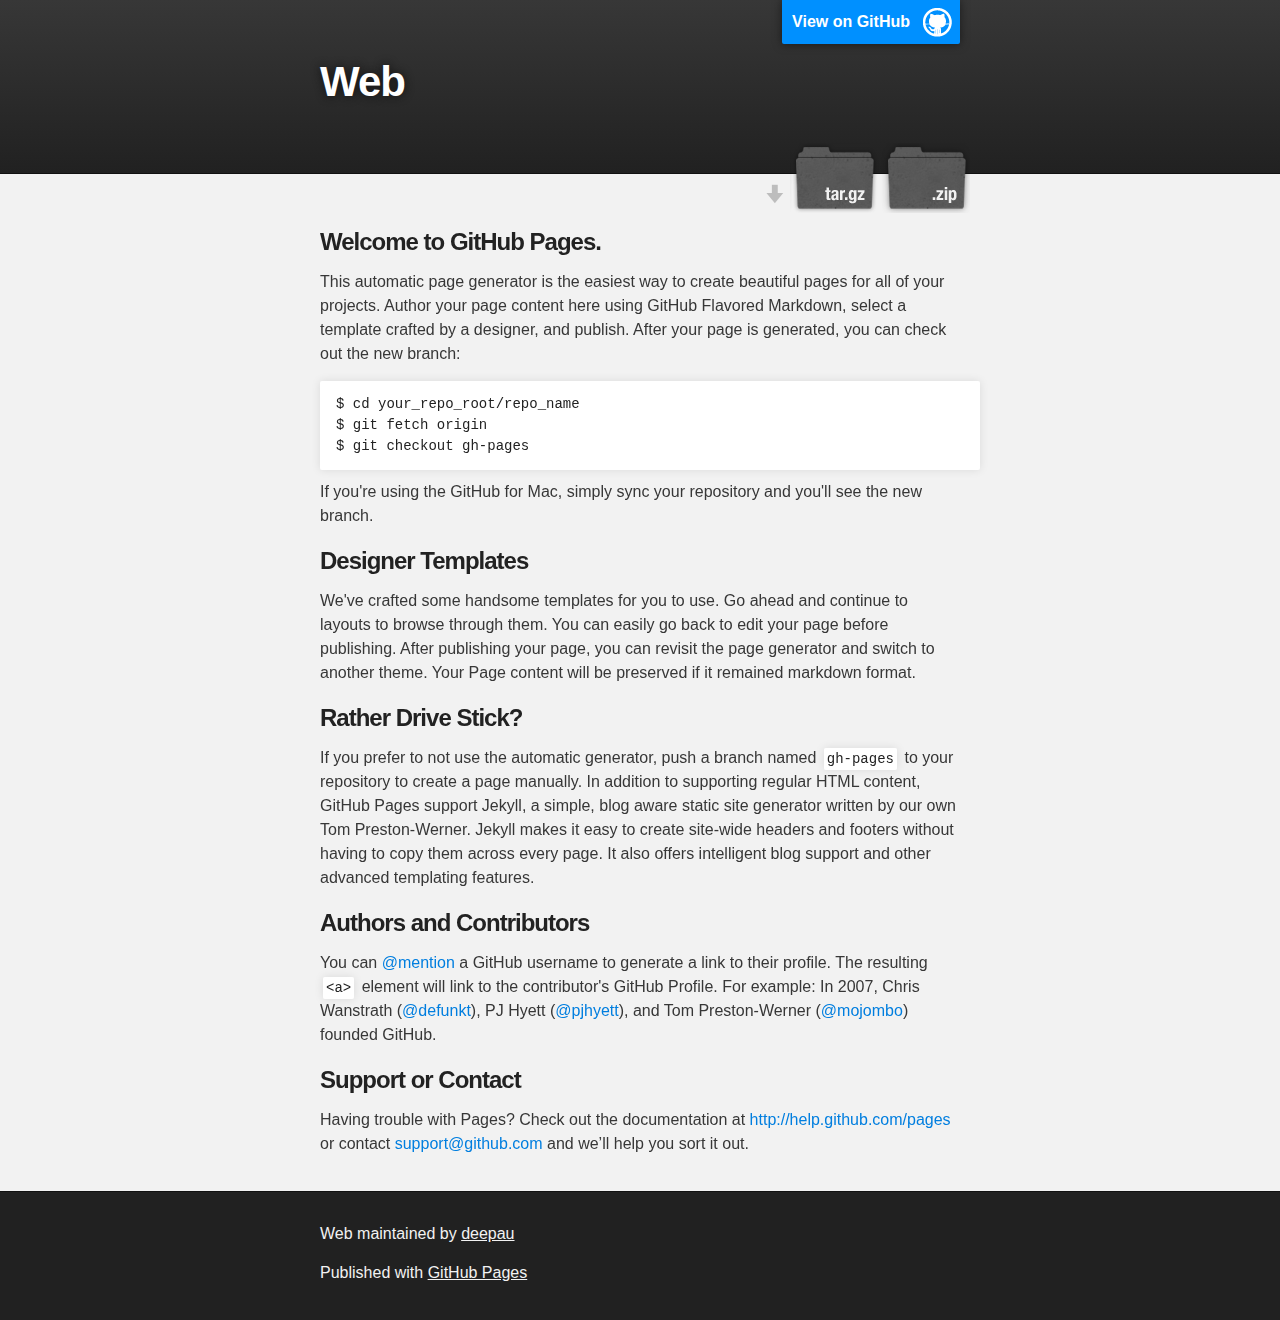
==== commit ee79226e: "Create gh-pages branch via GitHub" ====
--- a/index.html
+++ b/index.html
@@ -1,622 +1,79 @@
-﻿<!DOCTYPE html>
-<html lang="en" xmlns="http://www.w3.org/1999/xhtml">
-<head>
-    <meta charset="utf-8" />
-    <title>Invensoft Technologies Pvt. Ltd.</title>
+<!DOCTYPE html>
+<html>
 
-    <script src="js/jquery.min.js" type="text/javascript"></script>
-    <script type="text/javascript" src="js/skrollr.js"></script>
+  <head>
+    <meta charset='utf-8'>
+    <meta http-equiv="X-UA-Compatible" content="chrome=1">
+    <meta name="description" content="Web : ">
 
-    <link href='http://fonts.googleapis.com/css?family=Oleo+Script' rel='stylesheet' type='text/css'>
-    <link href='http://fonts.googleapis.com/css?family=Lato' rel='stylesheet' type='text/css'>
-    <link href='http://fonts.googleapis.com/css?family=Montserrat' rel='stylesheet' type='text/css'>
-    <link rel="stylesheet" type="text/css" href="css/flaticon.css" />
-    <link href="css/docs.css" rel="stylesheet" />
-    <link href="css/normalize.css" rel="stylesheet" />
-    <link href="css/slicknav.css" rel="stylesheet" />
+    <link rel="stylesheet" type="text/css" media="screen" href="stylesheets/stylesheet.css">
 
-    <style>
-        body {
-            background-color: #F9F9F9;
-        }
+    <title>Web</title>
+  </head>
 
-        .img-info {
-            font-size: 200px;
-        }
+  <body>
 
-        .content_top {
-            background-color: #00529C;
-        }
+    <!-- HEADER -->
+    <div id="header_wrap" class="outer">
+        <header class="inner">
+          <a id="forkme_banner" href="https://github.com/deepau/web">View on GitHub</a>
 
-        .menu a {
-            font: 50px/1.3 'Oleo Script', Helvetica, sans-serif;
-            color: whitesmoke;
-            line-height: 90px;
-        }
+          <h1 id="project_title">Web</h1>
+          <h2 id="project_tagline"></h2>
 
-        .menu ul {
-            list-style-type: none;
-            margin: 0;
-            padding: 0;
-        }
-
-        .menu li {
-            float: right;
-        }
-
-        .menu ul li a {
-            margin: 20px;
-            padding-top: 20px;
-            padding-bottom: 5px;
-            cursor: pointer;
-            font-family: Lato, Mako, sans-serif;
-            line-height: normal;
-            text-decoration: none;
-            text-align: center;
-            display: inline-block;
-            font-size: 14px;
-            color: #fff;
-            border: none;
-            text-transform: uppercase;
-            -webkit-transition: background-color 300ms ease-out;
-            -moz-transition: background-color 300ms ease-out;
-            transition: background-color 300ms ease-out;
-            -webkit-appearance: none;
-        }
-
-            .menu ul li a:hover, #menu a:focus {
-                border-bottom: 2px solid #fff;
-                -webkit-transition: all 0.5s ease;
-                -moz-transition: all 0.5s ease;
-                -o-transition: all 0.5s ease;
-                transition: all 0.5s ease;
-            }
-
-        .menu_scroll {
-            background-color: #fff;
-            position: fixed;
-            top: 0;
-            width: 100%;
-            z-index: 2;
-            -moz-box-shadow: 0 1px 1px #C0C0C0;
-            -webkit-box-shadow: 0 1px 1px #C0C0C0;
-            box-shadow: 0 1px 1px #C0C0C0;
-            -webkit-transition: all 0.5s ease;
-            -moz-transition: all 0.5s ease;
-            -o-transition: all 0.5s ease;
-            transition: all 0.5s ease;
-            min-height: 60px;
-        }
-
-            .menu_scroll ul li a {
-                border-bottom: 0px solid #fff;
-                color: #00529C;
-                margin: 10px 20px;
-                padding-top: 10px;
-                padding-bottom: 5px;
-            }
-
-                .menu_scroll ul li a:hover {
-                    border-bottom: 2px solid #00529C;
-                    border-radius: 1px;
-                }
-
-            .menu_scroll a {
-                color: #00529C;
-                line-height: 40px;
-            }
-
-        .compinfo {
-            color: #0E0439;
-            font-size: 30px;
-            line-height: 60px;
-            font-weight: bolder;
-            -webkit-transition: background-color 300ms ease-out;
-            -moz-transition: background-color 300ms ease-out;
-            transition: background-color 300ms ease-out;
-            -webkit-appearance: none;
-        }
-
-            .compinfo:hover, .compinfo:focus {
-                color: #0E0439;
-            }
-
-        .img-greyscale {
-            filter: grayscale(100%);
-            -webkit-filter: grayscale(100%);
-            -moz-filter: grayscale(100%);
-        }
-
-            .img-greyscale:hover, .img-greyscale:focus {
-                filter: grayscale(0%);
-                -webkit-filter: grayscale(0%);
-                -moz-filter: grayscale(0%);
-            }
-
-        .head {
-            font: 50px Helvetica, sans-serif;
-            color: whitesmoke;
-            line-height: 90px;
-        }
-
-        [class^="flaticon-"]:before, [class*=" flaticon-"]:before,
-        [class^="flaticon-"]:after, [class*=" flaticon-"]:after {
-            font-family: Flaticon;
-            font-style: normal;
-        }
-
-        .img-title:before {
-            color: #2574A9;
-            font-size: 125px;
-        }
-
-        .emphasis {
-            background-color: #fff;
-            border-bottom: 1px solid rgb(237, 237, 237);
-            border-left: 1px solid rgb(237, 237, 237);
-            border-top: 1px solid rgb(237, 237, 237);
-            padding-left: 20px;
-            padding-right: 20px;
-            padding-top: 20px;
-            text-align: center;
-            vertical-align: top;
-            min-height: 410px;
-        }
-
-        .title {
-            color: rgb(111, 111, 111);
-            font-weight: bold;
-        }
-
-        h4 {
-            font-family: Lato, Mako, sans-serif;
-            font-size: 1rem;
-            text-transform: uppercase;
-            font-weight: 900;
-        }
-
-        .contact {
-            font-family: Helvetica, Arial, 'DejaVu Sans', 'Liberation Sans', Freesans, sans-serif;
-            font-size: 12px;
-            font-weight: bold;
-            line-height: 16px;
-            letter-spacing: 1px;
-            color: #ccc;
-        }
-
-        .contact-img:before {
-            color: #fff;
-            font-size: 30px;
-            border: 1px solid white;
-            padding: 20px;
-            border-radius: 50%;
-            -webkit-transition: all 0.25s ease-out;
-            -moz-transition: all 0.25s ease-out;
-            -o-transition: all 0.25s ease-out;
-            transition: all 0.25s ease-out;
-        }
-
-        .mail:hover:before {
-            background-color: #26A65B;
-            color: #22313F;
-            border: 1px solid #26A65B;
-            -webkit-transition: all 0.25s ease;
-            -moz-transition: all 0.25s ease;
-            -o-transition: all 0.25s ease;
-            transition: all 0.25s ease;
-        }
-
-        .twitter:hover:before {
-            background-color: #00aced;
-            color: #22313F;
-            border: 1px solid #00aced;
-            -webkit-transition: all 0.25s ease;
-            -moz-transition: all 0.25s ease;
-            -o-transition: all 0.25s ease;
-            transition: all 0.25s ease;
-        }
-
-        .facebook:hover:before {
-            background-color: #3b5998;
-            color: #22313F;
-            border: 1px solid #3b5998;
-            -webkit-transition: all 0.25s ease;
-            -moz-transition: all 0.25s ease;
-            -o-transition: all 0.25s ease;
-            transition: all 0.25s ease;
-        }
-
-        .linkedin:hover:before {
-            background-color: #007bb6;
-            color: #22313F;
-            border: 1px solid #007bb6;
-            -webkit-transition: all 0.25s ease;
-            -moz-transition: all 0.25s ease;
-            -o-transition: all 0.25s ease;
-            transition: all 0.25s ease;
-        }
-
-        .skype:hover:before {
-            background-color: #12A5F4;
-            color: #22313F;
-            border: 1px solid #12A5F4;
-            -webkit-transition: all 0.25s ease;
-            -moz-transition: all 0.25s ease;
-            -o-transition: all 0.25s ease;
-            transition: all 0.25s ease;
-        }
-
-        p {
-            color: rgb(111, 111, 111);
-            display: block;
-            font-family: Helvetica, Arial, sans-serif;
-            font-size: 16px;
-            font-weight: normal;
-            line-height: 25px;
-        }
-        .arrow:after {
-            content: "";
-            width: 30px;
-            height: 30px;
-            background: 'url(img/arrow487.png) no-repeat;
-            top: 25%;
-            right: 0px;
-            margin-right: -20px;
-            position: absolute;
-            display: inline-block;
-            z-index: 2;
-        }
-    </style>
-    <script>
-        jQuery(document).ready(function () {
-            var windowHeight = $(window).height();
-
-            contentHeight = (90 * windowHeight) / 100;
-
-            $(".content_top").css('height', contentHeight);
-
-            $(window).resize(function () {
-                windowHeight = $(window).height();
-                $(".content_top").height(contentHeight);
-            });
-        });
-
-    </script>
-</head>
-<body>
-    <div class="content_top" style="z-index: 1000;">
-        <div class="menu" id="menu">
-            <div class="row">
-                <div class="small-12 large-1 column">&nbsp;</div>
-                <div class="small-12 large-2 column">
-                    <a href="#">compnay</a>
-                </div>
-                <div class="small-12 large-7 column">
-                    <ul>
-                        <li><a href="#contact">Contact Us</a></li>
-                        <li><a href="#">About Us</a></li>
-                        <li><a href="#">Services</a></li>
-                    </ul>
-                </div>
-                <div class="small-12 large-2 column">&nbsp;</div>
-            </div>
-        </div>
-        <div class="head" style="padding-top: 120px; text-align: center;" data-0="opacity: 1" data-180="opacity: 0">
-            APPLICATION DEVELOPMENT<br />
-            <span style="font-size: 30px;">That's what we are here for.</span>
-        </div>
-    </div>
-    <div style="width: 100%;">
-        <br />
-        <br />
-        <br />
-        <br />
-        <div class="row">
-            <div class="small-12 large-12 columns">
-                <h3 class="title">APPLICATION DEVELOPMENT</h3>
-                <br />
-            </div>
-        </div>
-        <div class="row">
-            <div class="small-12 large-3 columns emphasis arrow" style="text-align: center;">
-                <div class="row">
-                    <div class="small-12 large-12 columns">
-                        <br />
-                        <i class="flaticon-businessman116 img-title"></i>
-                    </div>
-                </div>
-                <div class="row">
-                    <div class="small-12 large-12 columns title">
-                        <br />
-                        ANALYZE BUSINESS NEEDS
-                    </div>
-                </div>
-                <div class="row">
-                    <div class="small-12 large-12 columns">
-                        <br />
-                        <p>
-                            Business Analysis details
-                        </p>
-                        <br />
-                    </div>
-                </div>
-            </div>
-            <div class="small-12 large-3 columns emphasis arrow" style="text-align: center;">
-                <div class="row">
-                    <div class="small-12 large-12 columns">
-                        <br />
-                        <i class="flaticon-responsive13 img-title"></i>
-                    </div>
-                </div>
-                <div class="row">
-                    <div class="small-12 large-12 columns title" style="font-weight: bold;">
-                        <br />
-                        DESIGN & DEVELOP
-                    </div>
-                    <div class="row">
-                        <div class="small-12 large-12 columns">
-                            <br />
-                            <p>
-                                Development Details
-                            </p>
-                            <br />
-                        </div>
-                    </div>
-                </div>
-            </div>
-            <div class="small-12 large-3 columns emphasis arrow" style="text-align: center;">
-                <div class="row">
-                    <div class="small-12 large-12 columns">
-                        <br />
-                        <i class="flaticon-seo40 img-title"></i>
-                    </div>
-                </div>
-                <div class="row">
-                    <div class="small-12 large-12 columns title" style="font-weight: bold;">
-                        <br />
-                        TRAIN & SUPPORT
-                    </div>
-                </div>
-                <div class="row">
-                    <div class="small-12 large-12 columns">
-                        <br />
-                        <p>
-                            Support details.
-                        </p>
-                        <br />
-                    </div>
-                </div>
-            </div>
-            <div class="small-12 large-3 columns emphasis" style="text-align: center; border-right-color: rgb(237, 237, 237); border-right-style: solid; border-right-width: 1px;">
-                <div class="row">
-                    <div class="small-12 large-12 columns">
-                        <br />
-                        <i class="flaticon-business120 img-title"></i>
-                    </div>
-                </div>
-                <div class="row">
-                    <div class="small-12 large-12 columns title" style="font-weight: bold;">
-                        <br />
-                        CONTROL YOUR BUSINESS
-                    </div>
-                </div>
-                <div class="row">
-                    <div class="small-12 large-12 columns">
-                        <br />
-                        <p>
-                            Customer control of the busniess.
-                        </p>
-                        <br />
-                    </div>
-                </div>
-            </div>
-        </div>
-        <br />
+            <section id="downloads">
+              <a class="zip_download_link" href="https://github.com/deepau/web/zipball/master">Download this project as a .zip file</a>
+              <a class="tar_download_link" href="https://github.com/deepau/web/tarball/master">Download this project as a tar.gz file</a>
+            </section>
+        </header>
     </div>
 
+    <!-- MAIN CONTENT -->
+    <div id="main_content_wrap" class="outer">
+      <section id="main_content" class="inner">
+        <h3>
+<a name="welcome-to-github-pages" class="anchor" href="#welcome-to-github-pages"><span class="octicon octicon-link"></span></a>Welcome to GitHub Pages.</h3>
 
-    <div style="width: 100%;">
-        <br />
-        <br />
-        <br />
-        <br />
-        <div class="row">
-            <div class="small-12 large-12 columns" style="text-align: center;">
-                <h3 class="title">BLOCK WITH APPLICATION DETAILS</h3>
-                <br />
-            </div>
-        </div>
+<p>This automatic page generator is the easiest way to create beautiful pages for all of your projects. Author your page content here using GitHub Flavored Markdown, select a template crafted by a designer, and publish. After your page is generated, you can check out the new branch:</p>
+
+<pre><code>$ cd your_repo_root/repo_name
+$ git fetch origin
+$ git checkout gh-pages
+</code></pre>
+
+<p>If you're using the GitHub for Mac, simply sync your repository and you'll see the new branch.</p>
+
+<h3>
+<a name="designer-templates" class="anchor" href="#designer-templates"><span class="octicon octicon-link"></span></a>Designer Templates</h3>
+
+<p>We've crafted some handsome templates for you to use. Go ahead and continue to layouts to browse through them. You can easily go back to edit your page before publishing. After publishing your page, you can revisit the page generator and switch to another theme. Your Page content will be preserved if it remained markdown format.</p>
+
+<h3>
+<a name="rather-drive-stick" class="anchor" href="#rather-drive-stick"><span class="octicon octicon-link"></span></a>Rather Drive Stick?</h3>
+
+<p>If you prefer to not use the automatic generator, push a branch named <code>gh-pages</code> to your repository to create a page manually. In addition to supporting regular HTML content, GitHub Pages support Jekyll, a simple, blog aware static site generator written by our own Tom Preston-Werner. Jekyll makes it easy to create site-wide headers and footers without having to copy them across every page. It also offers intelligent blog support and other advanced templating features.</p>
+
+<h3>
+<a name="authors-and-contributors" class="anchor" href="#authors-and-contributors"><span class="octicon octicon-link"></span></a>Authors and Contributors</h3>
+
+<p>You can <a href="https://github.com/blog/821" class="user-mention">@mention</a> a GitHub username to generate a link to their profile. The resulting <code>&lt;a&gt;</code> element will link to the contributor's GitHub Profile. For example: In 2007, Chris Wanstrath (<a href="https://github.com/defunkt" class="user-mention">@defunkt</a>), PJ Hyett (<a href="https://github.com/pjhyett" class="user-mention">@pjhyett</a>), and Tom Preston-Werner (<a href="https://github.com/mojombo" class="user-mention">@mojombo</a>) founded GitHub.</p>
+
+<h3>
+<a name="support-or-contact" class="anchor" href="#support-or-contact"><span class="octicon octicon-link"></span></a>Support or Contact</h3>
+
+<p>Having trouble with Pages? Check out the documentation at <a href="http://help.github.com/pages">http://help.github.com/pages</a> or contact <a href="mailto:support@github.com">support@github.com</a> and we’ll help you sort it out.</p>
+      </section>
     </div>
 
-    <div style="width: 100%;">
-        <br />
-        <br />
-        <br />
-        <br />
-        <div class="row">
-            <div class="small-12 large-12 columns">
-                <h3 class="title">OTHER SERVICES</h3>
-                <br />
-            </div>
-        </div>
-        <div class="row">
-            <div class="small-12 large-1 columns">
-                &nbsp;
-            </div>
-            <div class="small-12 large-10 columns">
-                <div class="row">
-                    <div class="small-12 large-4 columns emphasis" style="text-align: center;">
-                        <div class="row">
-                            <div class="small-12 large-12 columns">
-                                <br />
-                                <i class="flaticon-responsive16 img-title"></i>
-                            </div>
-                        </div>
-                        <div class="row">
-                            <div class="small-12 large-12 columns title">
-                                <br />
-                                WEBSITE DESIGN/ RE-DESIGN
-                            </div>
-                        </div>
-                        <div class="row">
-                            <div class="small-12 large-12 columns">
-                                <br />
-                                <p>
-                                    Design/Redesign.
-                                </p>
-                                <br />
-                            </div>
-                        </div>
-                    </div>
-                    <div class="small-12 large-4 columns emphasis" style="text-align: center;">
-                        <div class="row">
-                            <div class="small-12 large-12 columns">
-                                <br />
-                                <i class="flaticon-tools6 img-title"></i>
-                            </div>
-                        </div>
-                        <div class="row">
-                            <div class="small-12 large-12 columns title" style="font-weight: bold;">
-                                <br />
-                                MAINTANANCE
-                            </div>
-                        </div>
-                        <div class="row">
-                            <div class="small-12 large-12 columns">
-                                <br />
-                                <p>
-                                    Maintanance details
-                                </p>
-                                <br />
-                            </div>
-                        </div>
-                    </div>
-                    <div class="small-12 large-4 columns emphasis" style="text-align: center; border-right-color: rgb(237, 237, 237); border-right-style: solid; border-right-width: 1px;">
-                        <div class="row">
-                            <div class="small-12 large-12 columns">
-                                <br />
-                                <i class="flaticon-shopping105 img-title"></i>
-                            </div>
-                        </div>
-                        <div class="row">
-                            <div class="small-12 large-12 columns title" style="font-weight: bold;">
-                                <br />
-                                E-COMMERCE SUPPORT
-                            </div>
-                        </div>
-                        <div class="row">
-                            <div class="small-12 large-12 columns">
-                                <br />
-                                <p>
-                                    e-commerce support.
-                                </p>
-                                <br />
-                            </div>
-                        </div>
-                    </div>
-                </div>
-            </div>
+    <!-- FOOTER  -->
+    <div id="footer_wrap" class="outer">
+      <footer class="inner">
+        <p class="copyright">Web maintained by <a href="https://github.com/deepau">deepau</a></p>
+        <p>Published with <a href="http://pages.github.com">GitHub Pages</a></p>
+      </footer>
+    </div>
 
-            <div class="small-12 large-1 columns">
-                &nbsp;
-            </div>
-        </div>
-    </div>
-    <br />
-    <br />
-    <br />
-    <div style="width: 100%;">
-        <div class="row">
-            <div class="small-12 large-12 columns" style="text-align: center;">
-                <h3 class="title">PORTFOLIO</h3>
-                <br />
-            </div>
-        </div>
-    </div>
-    <div style="background-color: #22313F; width: 100%; z-index: 9;">
-        <br />
-        <br />
-        <br />
-        <br />
-        <div class="row">
-            <br />
-            <br />
-            <br />
-            <div class="small-12 large-1 columns">
-                &nbsp;
-            </div>
-            <div class="small-12 large-10 columns contact" style="text-align: center; font-size: 20px;">
-                LET'S GET IN TOUCH!
-            </div>
-            <div class="small-12 large-1 columns">
-                &nbsp;
-            </div>
-            <br />
-            <br />
-            <br />
-        </div>
-        <div class="row">
-            <br />
-            <br />
-            <br />
-            <div class="small-12 large-1 columns">
-                &nbsp;
-            </div>
-            <div class="small-12 large-10 columns contact" style="text-align: center; font-size: 20px;">
-                <i class="flaticon-mail11 contact-img mail"></i>
-                <i class="flaticon-social19 contact-img twitter"></i>
-                <i class="flaticon-facebook23 contact-img facebook"></i>
-                <i class="flaticon-linkedin11 contact-img linkedin"></i>
-                <i class="flaticon-skype12 contact-img skype"></i>
-            </div>
-            <div class="small-12 large-1 columns">
-                &nbsp;
-            </div>
-        </div>
-        <div class="row">
-            <br />
-            <br />
-            <br />
-            <br />
-            <br />
-            <br />
-            <div class="small-12 large-1 columns">
-                &nbsp;
-            </div>
-            <div class="small-12 large-10 columns contact" style="text-align: center; border-top: 1px solid #7f8c8d; font-weight: normal;">
-                <br />
-                © 2014 Copyright Company. Tel. 080-22222222
-                <br />
-                <br />
-                <br />
-            </div>
-            <div class="small-12 large-1 columns">
-                &nbsp;
-            </div>
-        </div>
-        <br />
-    </div>
-    <script src="js/jquery.slicknav.min.js"></script>
-    <script src="js/modernizr.js"></script>
-    <script src="js/foundation.min.js"></script>
-    <script type="text/javascript">
-        skrollr.init({
-            forceHeight: false
-        });
-    </script>
-    <script>
-        $(document).ready(function () {
-            $('#menu').slicknav();
-        });
-        var num = 25; //number of pixels before modifying styles
+    
 
-        $(window).bind('scroll', function () {
-            if ($(window).scrollTop() > num) {
-                $('#menu').addClass('menu_scroll');
-            } else {
-                $('#menu').removeClass('menu_scroll');
-            }
-        });
-    </script>
-</body>
+  </body>
 </html>
--- a/stylesheets/stylesheet.css
+++ b/stylesheets/stylesheet.css
@@ -0,0 +1,423 @@
+/*******************************************************************************
+Slate Theme for GitHub Pages
+by Jason Costello, @jsncostello
+*******************************************************************************/
+
+@import url(pygment_trac.css);
+
+/*******************************************************************************
+MeyerWeb Reset
+*******************************************************************************/
+
+html, body, div, span, applet, object, iframe,
+h1, h2, h3, h4, h5, h6, p, blockquote, pre,
+a, abbr, acronym, address, big, cite, code,
+del, dfn, em, img, ins, kbd, q, s, samp,
+small, strike, strong, sub, sup, tt, var,
+b, u, i, center,
+dl, dt, dd, ol, ul, li,
+fieldset, form, label, legend,
+table, caption, tbody, tfoot, thead, tr, th, td,
+article, aside, canvas, details, embed,
+figure, figcaption, footer, header, hgroup,
+menu, nav, output, ruby, section, summary,
+time, mark, audio, video {
+  margin: 0;
+  padding: 0;
+  border: 0;
+  font: inherit;
+  vertical-align: baseline;
+}
+
+/* HTML5 display-role reset for older browsers */
+article, aside, details, figcaption, figure,
+footer, header, hgroup, menu, nav, section {
+  display: block;
+}
+
+ol, ul {
+  list-style: none;
+}
+
+table {
+  border-collapse: collapse;
+  border-spacing: 0;
+}
+
+/*******************************************************************************
+Theme Styles
+*******************************************************************************/
+
+body {
+  box-sizing: border-box;
+  color:#373737;
+  background: #212121;
+  font-size: 16px;
+  font-family: 'Myriad Pro', Calibri, Helvetica, Arial, sans-serif;
+  line-height: 1.5;
+  -webkit-font-smoothing: antialiased;
+}
+
+h1, h2, h3, h4, h5, h6 {
+  margin: 10px 0;
+  font-weight: 700;
+  color:#222222;
+  font-family: 'Lucida Grande', 'Calibri', Helvetica, Arial, sans-serif;
+  letter-spacing: -1px;
+}
+
+h1 {
+  font-size: 36px;
+  font-weight: 700;
+}
+
+h2 {
+  padding-bottom: 10px;
+  font-size: 32px;
+  background: url('../images/bg_hr.png') repeat-x bottom;
+}
+
+h3 {
+  font-size: 24px;
+}
+
+h4 {
+  font-size: 21px;
+}
+
+h5 {
+  font-size: 18px;
+}
+
+h6 {
+  font-size: 16px;
+}
+
+p {
+  margin: 10px 0 15px 0;
+}
+
+footer p {
+  color: #f2f2f2;
+}
+
+a {
+  text-decoration: none;
+  color: #007edf;
+  text-shadow: none;
+
+  transition: color 0.5s ease;
+  transition: text-shadow 0.5s ease;
+  -webkit-transition: color 0.5s ease;
+  -webkit-transition: text-shadow 0.5s ease;
+  -moz-transition: color 0.5s ease;
+  -moz-transition: text-shadow 0.5s ease;
+  -o-transition: color 0.5s ease;
+  -o-transition: text-shadow 0.5s ease;
+  -ms-transition: color 0.5s ease;
+  -ms-transition: text-shadow 0.5s ease;
+}
+
+a:hover, a:focus {text-decoration: underline;}
+
+footer a {
+  color: #F2F2F2;
+  text-decoration: underline;
+}
+
+em {
+  font-style: italic;
+}
+
+strong {
+  font-weight: bold;
+}
+
+img {
+  position: relative;
+  margin: 0 auto;
+  max-width: 739px;
+  padding: 5px;
+  margin: 10px 0 10px 0;
+  border: 1px solid #ebebeb;
+
+  box-shadow: 0 0 5px #ebebeb;
+  -webkit-box-shadow: 0 0 5px #ebebeb;
+  -moz-box-shadow: 0 0 5px #ebebeb;
+  -o-box-shadow: 0 0 5px #ebebeb;
+  -ms-box-shadow: 0 0 5px #ebebeb;
+}
+
+p img {
+  display: inline;
+  margin: 0;
+  padding: 0;
+  vertical-align: middle;
+  text-align: center;
+  border: none;
+}
+
+pre, code {
+  width: 100%;
+  color: #222;
+  background-color: #fff;
+
+  font-family: Monaco, "Bitstream Vera Sans Mono", "Lucida Console", Terminal, monospace;
+  font-size: 14px;
+
+  border-radius: 2px;
+  -moz-border-radius: 2px;
+  -webkit-border-radius: 2px;
+}
+
+pre {
+  width: 100%;
+  padding: 10px;
+  box-shadow: 0 0 10px rgba(0,0,0,.1);
+  overflow: auto;
+}
+
+code {
+  padding: 3px;
+  margin: 0 3px;
+  box-shadow: 0 0 10px rgba(0,0,0,.1);
+}
+
+pre code {
+  display: block;
+  box-shadow: none;
+}
+
+blockquote {
+  color: #666;
+  margin-bottom: 20px;
+  padding: 0 0 0 20px;
+  border-left: 3px solid #bbb;
+}
+
+
+ul, ol, dl {
+  margin-bottom: 15px
+}
+
+ul {
+  list-style: inside;
+  padding-left: 20px;
+}
+
+ol {
+  list-style: decimal inside;
+  padding-left: 20px;
+}
+
+dl dt {
+  font-weight: bold;
+}
+
+dl dd {
+  padding-left: 20px;
+  font-style: italic;
+}
+
+dl p {
+  padding-left: 20px;
+  font-style: italic;
+}
+
+hr {
+  height: 1px;
+  margin-bottom: 5px;
+  border: none;
+  background: url('../images/bg_hr.png') repeat-x center;
+}
+
+table {
+  border: 1px solid #373737;
+  margin-bottom: 20px;
+  text-align: left;
+ }
+
+th {
+  font-family: 'Lucida Grande', 'Helvetica Neue', Helvetica, Arial, sans-serif;
+  padding: 10px;
+  background: #373737;
+  color: #fff;
+ }
+
+td {
+  padding: 10px;
+  border: 1px solid #373737;
+ }
+
+form {
+  background: #f2f2f2;
+  padding: 20px;
+}
+
+/*******************************************************************************
+Full-Width Styles
+*******************************************************************************/
+
+.outer {
+  width: 100%;
+}
+
+.inner {
+  position: relative;
+  max-width: 640px;
+  padding: 20px 10px;
+  margin: 0 auto;
+}
+
+#forkme_banner {
+  display: block;
+  position: absolute;
+  top:0;
+  right: 10px;
+  z-index: 10;
+  padding: 10px 50px 10px 10px;
+  color: #fff;
+  background: url('../images/blacktocat.png') #0090ff no-repeat 95% 50%;
+  font-weight: 700;
+  box-shadow: 0 0 10px rgba(0,0,0,.5);
+  border-bottom-left-radius: 2px;
+  border-bottom-right-radius: 2px;
+}
+
+#header_wrap {
+  background: #212121;
+  background: -moz-linear-gradient(top, #373737, #212121);
+  background: -webkit-linear-gradient(top, #373737, #212121);
+  background: -ms-linear-gradient(top, #373737, #212121);
+  background: -o-linear-gradient(top, #373737, #212121);
+  background: linear-gradient(top, #373737, #212121);
+}
+
+#header_wrap .inner {
+  padding: 50px 10px 30px 10px;
+}
+
+#project_title {
+  margin: 0;
+  color: #fff;
+  font-size: 42px;
+  font-weight: 700;
+  text-shadow: #111 0px 0px 10px;
+}
+
+#project_tagline {
+  color: #fff;
+  font-size: 24px;
+  font-weight: 300;
+  background: none;
+  text-shadow: #111 0px 0px 10px;
+}
+
+#downloads {
+  position: absolute;
+  width: 210px;
+  z-index: 10;
+  bottom: -40px;
+  right: 0;
+  height: 70px;
+  background: url('../images/icon_download.png') no-repeat 0% 90%;
+}
+
+.zip_download_link {
+  display: block;
+  float: right;
+  width: 90px;
+  height:70px;
+  text-indent: -5000px;
+  overflow: hidden;
+  background: url(../images/sprite_download.png) no-repeat bottom left;
+}
+
+.tar_download_link {
+  display: block;
+  float: right;
+  width: 90px;
+  height:70px;
+  text-indent: -5000px;
+  overflow: hidden;
+  background: url(../images/sprite_download.png) no-repeat bottom right;
+  margin-left: 10px;
+}
+
+.zip_download_link:hover {
+  background: url(../images/sprite_download.png) no-repeat top left;
+}
+
+.tar_download_link:hover {
+  background: url(../images/sprite_download.png) no-repeat top right;
+}
+
+#main_content_wrap {
+  background: #f2f2f2;
+  border-top: 1px solid #111;
+  border-bottom: 1px solid #111;
+}
+
+#main_content {
+  padding-top: 40px;
+}
+
+#footer_wrap {
+  background: #212121;
+}
+
+
+
+/*******************************************************************************
+Small Device Styles
+*******************************************************************************/
+
+@media screen and (max-width: 480px) {
+  body {
+    font-size:14px;
+  }
+
+  #downloads {
+    display: none;
+  }
+
+  .inner {
+    min-width: 320px;
+    max-width: 480px;
+  }
+
+  #project_title {
+  font-size: 32px;
+  }
+
+  h1 {
+    font-size: 28px;
+  }
+
+  h2 {
+    font-size: 24px;
+  }
+
+  h3 {
+    font-size: 21px;
+  }
+
+  h4 {
+    font-size: 18px;
+  }
+
+  h5 {
+    font-size: 14px;
+  }
+
+  h6 {
+    font-size: 12px;
+  }
+
+  code, pre {
+    min-width: 320px;
+    max-width: 480px;
+    font-size: 11px;
+  }
+
+}
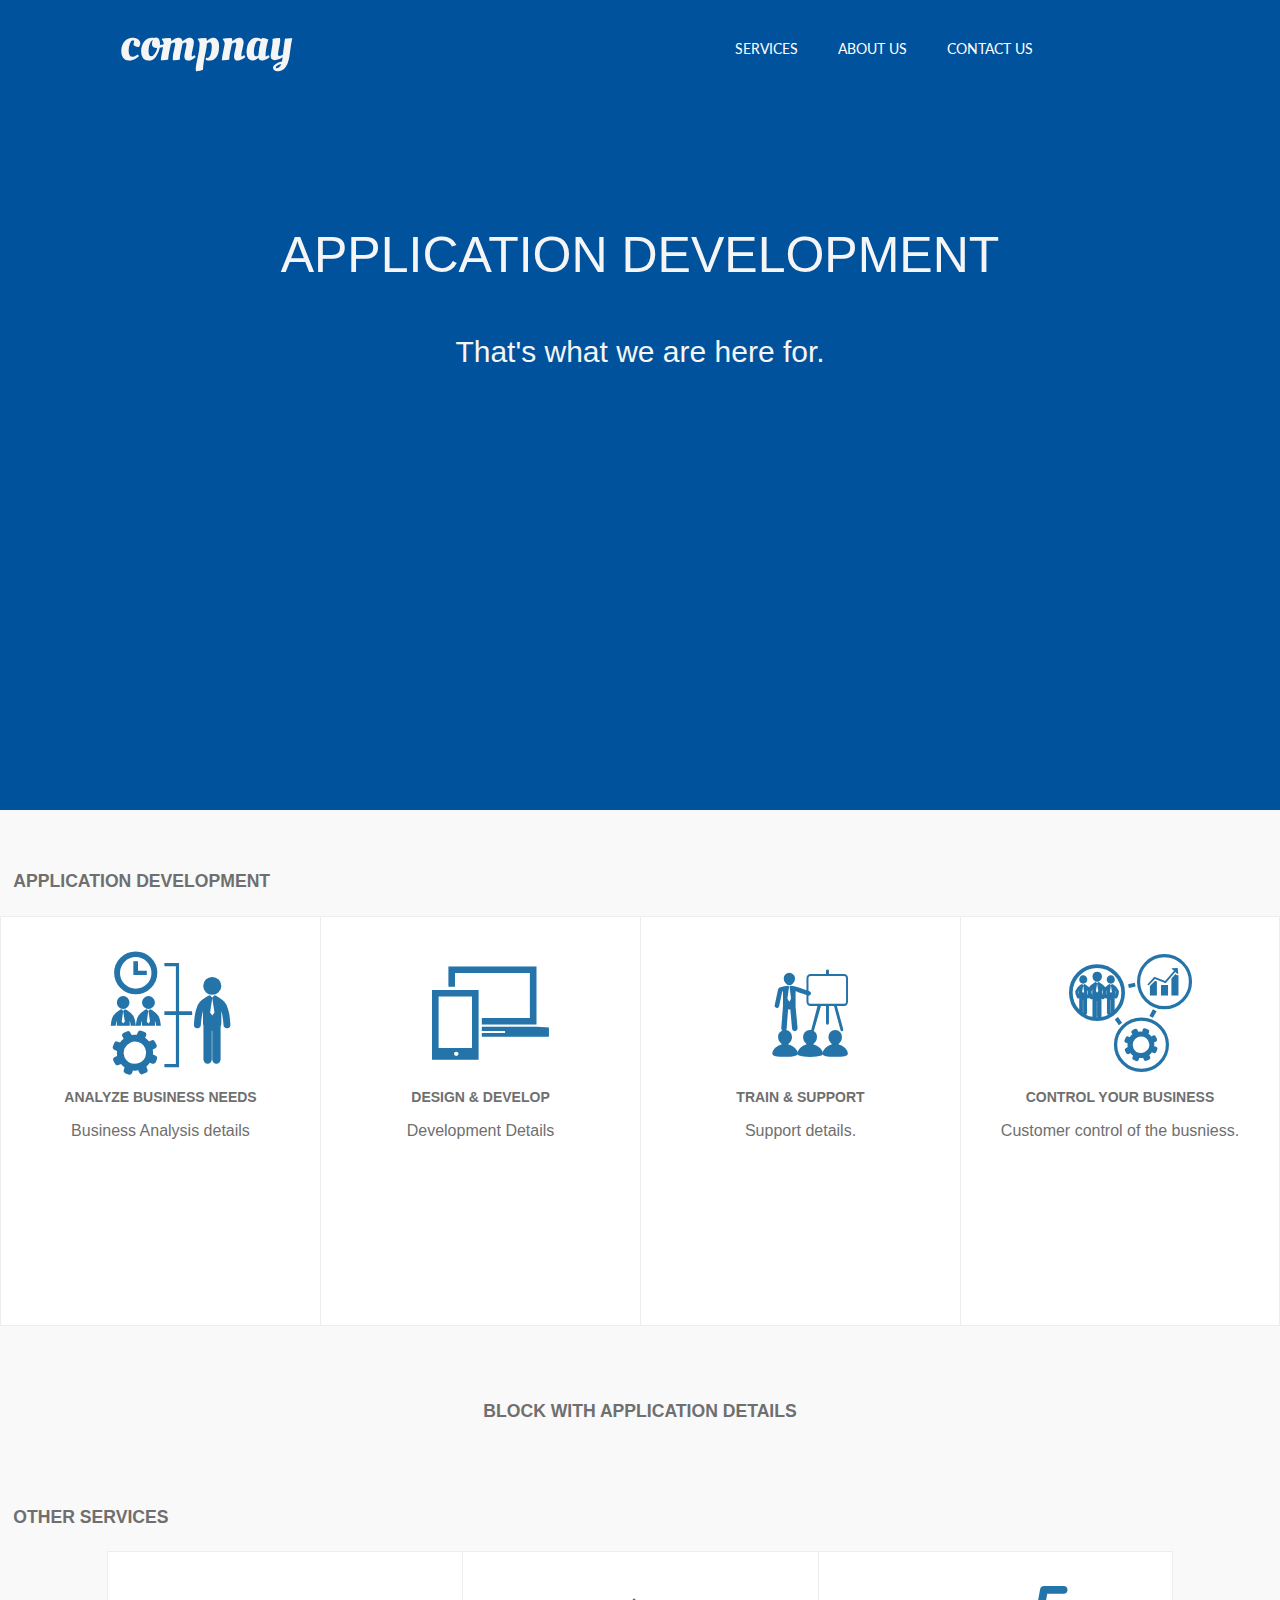
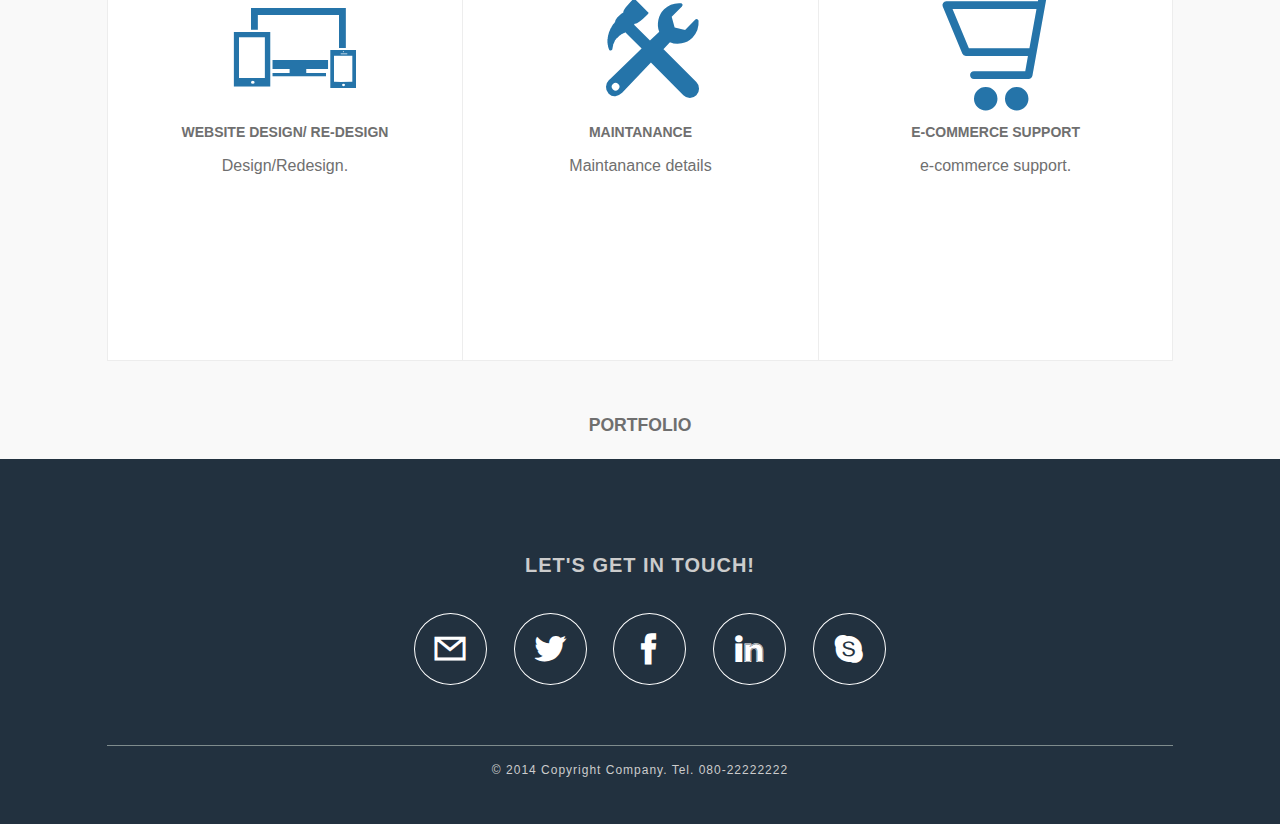
==== commit c1c95251: "Initial Push" ====
--- a/index.html
+++ b/index.html
@@ -1,79 +1,622 @@
-<!DOCTYPE html>
-<html>
-
-  <head>
-    <meta charset='utf-8'>
-    <meta http-equiv="X-UA-Compatible" content="chrome=1">
-    <meta name="description" content="Web : ">
-
-    <link rel="stylesheet" type="text/css" media="screen" href="stylesheets/stylesheet.css">
-
-    <title>Web</title>
-  </head>
-
-  <body>
-
-    <!-- HEADER -->
-    <div id="header_wrap" class="outer">
-        <header class="inner">
-          <a id="forkme_banner" href="https://github.com/deepau/web">View on GitHub</a>
-
-          <h1 id="project_title">Web</h1>
-          <h2 id="project_tagline"></h2>
-
-            <section id="downloads">
-              <a class="zip_download_link" href="https://github.com/deepau/web/zipball/master">Download this project as a .zip file</a>
-              <a class="tar_download_link" href="https://github.com/deepau/web/tarball/master">Download this project as a tar.gz file</a>
-            </section>
-        </header>
+﻿<!DOCTYPE html>
+<html lang="en" xmlns="http://www.w3.org/1999/xhtml">
+<head>
+    <meta charset="utf-8" />
+    <title>Invensoft Technologies Pvt. Ltd.</title>
+
+    <script src="js/jquery.min.js" type="text/javascript"></script>
+    <script type="text/javascript" src="js/skrollr.js"></script>
+
+    <link href='http://fonts.googleapis.com/css?family=Oleo+Script' rel='stylesheet' type='text/css'>
+    <link href='http://fonts.googleapis.com/css?family=Lato' rel='stylesheet' type='text/css'>
+    <link href='http://fonts.googleapis.com/css?family=Montserrat' rel='stylesheet' type='text/css'>
+    <link rel="stylesheet" type="text/css" href="css/flaticon.css" />
+    <link href="css/docs.css" rel="stylesheet" />
+    <link href="css/normalize.css" rel="stylesheet" />
+    <link href="css/slicknav.css" rel="stylesheet" />
+
+    <style>
+        body {
+            background-color: #F9F9F9;
+        }
+
+        .img-info {
+            font-size: 200px;
+        }
+
+        .content_top {
+            background-color: #00529C;
+        }
+
+        .menu a {
+            font: 50px/1.3 'Oleo Script', Helvetica, sans-serif;
+            color: whitesmoke;
+            line-height: 90px;
+        }
+
+        .menu ul {
+            list-style-type: none;
+            margin: 0;
+            padding: 0;
+        }
+
+        .menu li {
+            float: right;
+        }
+
+        .menu ul li a {
+            margin: 20px;
+            padding-top: 20px;
+            padding-bottom: 5px;
+            cursor: pointer;
+            font-family: Lato, Mako, sans-serif;
+            line-height: normal;
+            text-decoration: none;
+            text-align: center;
+            display: inline-block;
+            font-size: 14px;
+            color: #fff;
+            border: none;
+            text-transform: uppercase;
+            -webkit-transition: background-color 300ms ease-out;
+            -moz-transition: background-color 300ms ease-out;
+            transition: background-color 300ms ease-out;
+            -webkit-appearance: none;
+        }
+
+            .menu ul li a:hover, #menu a:focus {
+                border-bottom: 2px solid #fff;
+                -webkit-transition: all 0.5s ease;
+                -moz-transition: all 0.5s ease;
+                -o-transition: all 0.5s ease;
+                transition: all 0.5s ease;
+            }
+
+        .menu_scroll {
+            background-color: #fff;
+            position: fixed;
+            top: 0;
+            width: 100%;
+            z-index: 2;
+            -moz-box-shadow: 0 1px 1px #C0C0C0;
+            -webkit-box-shadow: 0 1px 1px #C0C0C0;
+            box-shadow: 0 1px 1px #C0C0C0;
+            -webkit-transition: all 0.5s ease;
+            -moz-transition: all 0.5s ease;
+            -o-transition: all 0.5s ease;
+            transition: all 0.5s ease;
+            min-height: 60px;
+        }
+
+            .menu_scroll ul li a {
+                border-bottom: 0px solid #fff;
+                color: #00529C;
+                margin: 10px 20px;
+                padding-top: 10px;
+                padding-bottom: 5px;
+            }
+
+                .menu_scroll ul li a:hover {
+                    border-bottom: 2px solid #00529C;
+                    border-radius: 1px;
+                }
+
+            .menu_scroll a {
+                color: #00529C;
+                line-height: 40px;
+            }
+
+        .compinfo {
+            color: #0E0439;
+            font-size: 30px;
+            line-height: 60px;
+            font-weight: bolder;
+            -webkit-transition: background-color 300ms ease-out;
+            -moz-transition: background-color 300ms ease-out;
+            transition: background-color 300ms ease-out;
+            -webkit-appearance: none;
+        }
+
+            .compinfo:hover, .compinfo:focus {
+                color: #0E0439;
+            }
+
+        .img-greyscale {
+            filter: grayscale(100%);
+            -webkit-filter: grayscale(100%);
+            -moz-filter: grayscale(100%);
+        }
+
+            .img-greyscale:hover, .img-greyscale:focus {
+                filter: grayscale(0%);
+                -webkit-filter: grayscale(0%);
+                -moz-filter: grayscale(0%);
+            }
+
+        .head {
+            font: 50px Helvetica, sans-serif;
+            color: whitesmoke;
+            line-height: 90px;
+        }
+
+        [class^="flaticon-"]:before, [class*=" flaticon-"]:before,
+        [class^="flaticon-"]:after, [class*=" flaticon-"]:after {
+            font-family: Flaticon;
+            font-style: normal;
+        }
+
+        .img-title:before {
+            color: #2574A9;
+            font-size: 125px;
+        }
+
+        .emphasis {
+            background-color: #fff;
+            border-bottom: 1px solid rgb(237, 237, 237);
+            border-left: 1px solid rgb(237, 237, 237);
+            border-top: 1px solid rgb(237, 237, 237);
+            padding-left: 20px;
+            padding-right: 20px;
+            padding-top: 20px;
+            text-align: center;
+            vertical-align: top;
+            min-height: 410px;
+        }
+
+        .title {
+            color: rgb(111, 111, 111);
+            font-weight: bold;
+        }
+
+        h4 {
+            font-family: Lato, Mako, sans-serif;
+            font-size: 1rem;
+            text-transform: uppercase;
+            font-weight: 900;
+        }
+
+        .contact {
+            font-family: Helvetica, Arial, 'DejaVu Sans', 'Liberation Sans', Freesans, sans-serif;
+            font-size: 12px;
+            font-weight: bold;
+            line-height: 16px;
+            letter-spacing: 1px;
+            color: #ccc;
+        }
+
+        .contact-img:before {
+            color: #fff;
+            font-size: 30px;
+            border: 1px solid white;
+            padding: 20px;
+            border-radius: 50%;
+            -webkit-transition: all 0.25s ease-out;
+            -moz-transition: all 0.25s ease-out;
+            -o-transition: all 0.25s ease-out;
+            transition: all 0.25s ease-out;
+        }
+
+        .mail:hover:before {
+            background-color: #26A65B;
+            color: #22313F;
+            border: 1px solid #26A65B;
+            -webkit-transition: all 0.25s ease;
+            -moz-transition: all 0.25s ease;
+            -o-transition: all 0.25s ease;
+            transition: all 0.25s ease;
+        }
+
+        .twitter:hover:before {
+            background-color: #00aced;
+            color: #22313F;
+            border: 1px solid #00aced;
+            -webkit-transition: all 0.25s ease;
+            -moz-transition: all 0.25s ease;
+            -o-transition: all 0.25s ease;
+            transition: all 0.25s ease;
+        }
+
+        .facebook:hover:before {
+            background-color: #3b5998;
+            color: #22313F;
+            border: 1px solid #3b5998;
+            -webkit-transition: all 0.25s ease;
+            -moz-transition: all 0.25s ease;
+            -o-transition: all 0.25s ease;
+            transition: all 0.25s ease;
+        }
+
+        .linkedin:hover:before {
+            background-color: #007bb6;
+            color: #22313F;
+            border: 1px solid #007bb6;
+            -webkit-transition: all 0.25s ease;
+            -moz-transition: all 0.25s ease;
+            -o-transition: all 0.25s ease;
+            transition: all 0.25s ease;
+        }
+
+        .skype:hover:before {
+            background-color: #12A5F4;
+            color: #22313F;
+            border: 1px solid #12A5F4;
+            -webkit-transition: all 0.25s ease;
+            -moz-transition: all 0.25s ease;
+            -o-transition: all 0.25s ease;
+            transition: all 0.25s ease;
+        }
+
+        p {
+            color: rgb(111, 111, 111);
+            display: block;
+            font-family: Helvetica, Arial, sans-serif;
+            font-size: 16px;
+            font-weight: normal;
+            line-height: 25px;
+        }
+        .arrow:after {
+            content: "";
+            width: 30px;
+            height: 30px;
+            background: 'url(img/arrow487.png) no-repeat;
+            top: 25%;
+            right: 0px;
+            margin-right: -20px;
+            position: absolute;
+            display: inline-block;
+            z-index: 2;
+        }
+    </style>
+    <script>
+        jQuery(document).ready(function () {
+            var windowHeight = $(window).height();
+
+            contentHeight = (90 * windowHeight) / 100;
+
+            $(".content_top").css('height', contentHeight);
+
+            $(window).resize(function () {
+                windowHeight = $(window).height();
+                $(".content_top").height(contentHeight);
+            });
+        });
+
+    </script>
+</head>
+<body>
+    <div class="content_top" style="z-index: 1000;">
+        <div class="menu" id="menu">
+            <div class="row">
+                <div class="small-12 large-1 column">&nbsp;</div>
+                <div class="small-12 large-2 column">
+                    <a href="#">compnay</a>
+                </div>
+                <div class="small-12 large-7 column">
+                    <ul>
+                        <li><a href="#contact">Contact Us</a></li>
+                        <li><a href="#">About Us</a></li>
+                        <li><a href="#">Services</a></li>
+                    </ul>
+                </div>
+                <div class="small-12 large-2 column">&nbsp;</div>
+            </div>
+        </div>
+        <div class="head" style="padding-top: 120px; text-align: center;" data-0="opacity: 1" data-180="opacity: 0">
+            APPLICATION DEVELOPMENT<br />
+            <span style="font-size: 30px;">That's what we are here for.</span>
+        </div>
     </div>
-
-    <!-- MAIN CONTENT -->
-    <div id="main_content_wrap" class="outer">
-      <section id="main_content" class="inner">
-        <h3>
-<a name="welcome-to-github-pages" class="anchor" href="#welcome-to-github-pages"><span class="octicon octicon-link"></span></a>Welcome to GitHub Pages.</h3>
-
-<p>This automatic page generator is the easiest way to create beautiful pages for all of your projects. Author your page content here using GitHub Flavored Markdown, select a template crafted by a designer, and publish. After your page is generated, you can check out the new branch:</p>
-
-<pre><code>$ cd your_repo_root/repo_name
-$ git fetch origin
-$ git checkout gh-pages
-</code></pre>
-
-<p>If you're using the GitHub for Mac, simply sync your repository and you'll see the new branch.</p>
-
-<h3>
-<a name="designer-templates" class="anchor" href="#designer-templates"><span class="octicon octicon-link"></span></a>Designer Templates</h3>
-
-<p>We've crafted some handsome templates for you to use. Go ahead and continue to layouts to browse through them. You can easily go back to edit your page before publishing. After publishing your page, you can revisit the page generator and switch to another theme. Your Page content will be preserved if it remained markdown format.</p>
-
-<h3>
-<a name="rather-drive-stick" class="anchor" href="#rather-drive-stick"><span class="octicon octicon-link"></span></a>Rather Drive Stick?</h3>
-
-<p>If you prefer to not use the automatic generator, push a branch named <code>gh-pages</code> to your repository to create a page manually. In addition to supporting regular HTML content, GitHub Pages support Jekyll, a simple, blog aware static site generator written by our own Tom Preston-Werner. Jekyll makes it easy to create site-wide headers and footers without having to copy them across every page. It also offers intelligent blog support and other advanced templating features.</p>
-
-<h3>
-<a name="authors-and-contributors" class="anchor" href="#authors-and-contributors"><span class="octicon octicon-link"></span></a>Authors and Contributors</h3>
-
-<p>You can <a href="https://github.com/blog/821" class="user-mention">@mention</a> a GitHub username to generate a link to their profile. The resulting <code>&lt;a&gt;</code> element will link to the contributor's GitHub Profile. For example: In 2007, Chris Wanstrath (<a href="https://github.com/defunkt" class="user-mention">@defunkt</a>), PJ Hyett (<a href="https://github.com/pjhyett" class="user-mention">@pjhyett</a>), and Tom Preston-Werner (<a href="https://github.com/mojombo" class="user-mention">@mojombo</a>) founded GitHub.</p>
-
-<h3>
-<a name="support-or-contact" class="anchor" href="#support-or-contact"><span class="octicon octicon-link"></span></a>Support or Contact</h3>
-
-<p>Having trouble with Pages? Check out the documentation at <a href="http://help.github.com/pages">http://help.github.com/pages</a> or contact <a href="mailto:support@github.com">support@github.com</a> and we’ll help you sort it out.</p>
-      </section>
+    <div style="width: 100%;">
+        <br />
+        <br />
+        <br />
+        <br />
+        <div class="row">
+            <div class="small-12 large-12 columns">
+                <h3 class="title">APPLICATION DEVELOPMENT</h3>
+                <br />
+            </div>
+        </div>
+        <div class="row">
+            <div class="small-12 large-3 columns emphasis arrow" style="text-align: center;">
+                <div class="row">
+                    <div class="small-12 large-12 columns">
+                        <br />
+                        <i class="flaticon-businessman116 img-title"></i>
+                    </div>
+                </div>
+                <div class="row">
+                    <div class="small-12 large-12 columns title">
+                        <br />
+                        ANALYZE BUSINESS NEEDS
+                    </div>
+                </div>
+                <div class="row">
+                    <div class="small-12 large-12 columns">
+                        <br />
+                        <p>
+                            Business Analysis details
+                        </p>
+                        <br />
+                    </div>
+                </div>
+            </div>
+            <div class="small-12 large-3 columns emphasis arrow" style="text-align: center;">
+                <div class="row">
+                    <div class="small-12 large-12 columns">
+                        <br />
+                        <i class="flaticon-responsive13 img-title"></i>
+                    </div>
+                </div>
+                <div class="row">
+                    <div class="small-12 large-12 columns title" style="font-weight: bold;">
+                        <br />
+                        DESIGN & DEVELOP
+                    </div>
+                    <div class="row">
+                        <div class="small-12 large-12 columns">
+                            <br />
+                            <p>
+                                Development Details
+                            </p>
+                            <br />
+                        </div>
+                    </div>
+                </div>
+            </div>
+            <div class="small-12 large-3 columns emphasis arrow" style="text-align: center;">
+                <div class="row">
+                    <div class="small-12 large-12 columns">
+                        <br />
+                        <i class="flaticon-seo40 img-title"></i>
+                    </div>
+                </div>
+                <div class="row">
+                    <div class="small-12 large-12 columns title" style="font-weight: bold;">
+                        <br />
+                        TRAIN & SUPPORT
+                    </div>
+                </div>
+                <div class="row">
+                    <div class="small-12 large-12 columns">
+                        <br />
+                        <p>
+                            Support details.
+                        </p>
+                        <br />
+                    </div>
+                </div>
+            </div>
+            <div class="small-12 large-3 columns emphasis" style="text-align: center; border-right-color: rgb(237, 237, 237); border-right-style: solid; border-right-width: 1px;">
+                <div class="row">
+                    <div class="small-12 large-12 columns">
+                        <br />
+                        <i class="flaticon-business120 img-title"></i>
+                    </div>
+                </div>
+                <div class="row">
+                    <div class="small-12 large-12 columns title" style="font-weight: bold;">
+                        <br />
+                        CONTROL YOUR BUSINESS
+                    </div>
+                </div>
+                <div class="row">
+                    <div class="small-12 large-12 columns">
+                        <br />
+                        <p>
+                            Customer control of the busniess.
+                        </p>
+                        <br />
+                    </div>
+                </div>
+            </div>
+        </div>
+        <br />
     </div>
 
-    <!-- FOOTER  -->
-    <div id="footer_wrap" class="outer">
-      <footer class="inner">
-        <p class="copyright">Web maintained by <a href="https://github.com/deepau">deepau</a></p>
-        <p>Published with <a href="http://pages.github.com">GitHub Pages</a></p>
-      </footer>
+
+    <div style="width: 100%;">
+        <br />
+        <br />
+        <br />
+        <br />
+        <div class="row">
+            <div class="small-12 large-12 columns" style="text-align: center;">
+                <h3 class="title">BLOCK WITH APPLICATION DETAILS</h3>
+                <br />
+            </div>
+        </div>
     </div>
 
-    
-
-  </body>
+    <div style="width: 100%;">
+        <br />
+        <br />
+        <br />
+        <br />
+        <div class="row">
+            <div class="small-12 large-12 columns">
+                <h3 class="title">OTHER SERVICES</h3>
+                <br />
+            </div>
+        </div>
+        <div class="row">
+            <div class="small-12 large-1 columns">
+                &nbsp;
+            </div>
+            <div class="small-12 large-10 columns">
+                <div class="row">
+                    <div class="small-12 large-4 columns emphasis" style="text-align: center;">
+                        <div class="row">
+                            <div class="small-12 large-12 columns">
+                                <br />
+                                <i class="flaticon-responsive16 img-title"></i>
+                            </div>
+                        </div>
+                        <div class="row">
+                            <div class="small-12 large-12 columns title">
+                                <br />
+                                WEBSITE DESIGN/ RE-DESIGN
+                            </div>
+                        </div>
+                        <div class="row">
+                            <div class="small-12 large-12 columns">
+                                <br />
+                                <p>
+                                    Design/Redesign.
+                                </p>
+                                <br />
+                            </div>
+                        </div>
+                    </div>
+                    <div class="small-12 large-4 columns emphasis" style="text-align: center;">
+                        <div class="row">
+                            <div class="small-12 large-12 columns">
+                                <br />
+                                <i class="flaticon-tools6 img-title"></i>
+                            </div>
+                        </div>
+                        <div class="row">
+                            <div class="small-12 large-12 columns title" style="font-weight: bold;">
+                                <br />
+                                MAINTANANCE
+                            </div>
+                        </div>
+                        <div class="row">
+                            <div class="small-12 large-12 columns">
+                                <br />
+                                <p>
+                                    Maintanance details
+                                </p>
+                                <br />
+                            </div>
+                        </div>
+                    </div>
+                    <div class="small-12 large-4 columns emphasis" style="text-align: center; border-right-color: rgb(237, 237, 237); border-right-style: solid; border-right-width: 1px;">
+                        <div class="row">
+                            <div class="small-12 large-12 columns">
+                                <br />
+                                <i class="flaticon-shopping105 img-title"></i>
+                            </div>
+                        </div>
+                        <div class="row">
+                            <div class="small-12 large-12 columns title" style="font-weight: bold;">
+                                <br />
+                                E-COMMERCE SUPPORT
+                            </div>
+                        </div>
+                        <div class="row">
+                            <div class="small-12 large-12 columns">
+                                <br />
+                                <p>
+                                    e-commerce support.
+                                </p>
+                                <br />
+                            </div>
+                        </div>
+                    </div>
+                </div>
+            </div>
+
+            <div class="small-12 large-1 columns">
+                &nbsp;
+            </div>
+        </div>
+    </div>
+    <br />
+    <br />
+    <br />
+    <div style="width: 100%;">
+        <div class="row">
+            <div class="small-12 large-12 columns" style="text-align: center;">
+                <h3 class="title">PORTFOLIO</h3>
+                <br />
+            </div>
+        </div>
+    </div>
+    <div style="background-color: #22313F; width: 100%; z-index: 9;">
+        <br />
+        <br />
+        <br />
+        <br />
+        <div class="row">
+            <br />
+            <br />
+            <br />
+            <div class="small-12 large-1 columns">
+                &nbsp;
+            </div>
+            <div class="small-12 large-10 columns contact" style="text-align: center; font-size: 20px;">
+                LET'S GET IN TOUCH!
+            </div>
+            <div class="small-12 large-1 columns">
+                &nbsp;
+            </div>
+            <br />
+            <br />
+            <br />
+        </div>
+        <div class="row">
+            <br />
+            <br />
+            <br />
+            <div class="small-12 large-1 columns">
+                &nbsp;
+            </div>
+            <div class="small-12 large-10 columns contact" style="text-align: center; font-size: 20px;">
+                <i class="flaticon-mail11 contact-img mail"></i>
+                <i class="flaticon-social19 contact-img twitter"></i>
+                <i class="flaticon-facebook23 contact-img facebook"></i>
+                <i class="flaticon-linkedin11 contact-img linkedin"></i>
+                <i class="flaticon-skype12 contact-img skype"></i>
+            </div>
+            <div class="small-12 large-1 columns">
+                &nbsp;
+            </div>
+        </div>
+        <div class="row">
+            <br />
+            <br />
+            <br />
+            <br />
+            <br />
+            <br />
+            <div class="small-12 large-1 columns">
+                &nbsp;
+            </div>
+            <div class="small-12 large-10 columns contact" style="text-align: center; border-top: 1px solid #7f8c8d; font-weight: normal;">
+                <br />
+                © 2014 Copyright Company. Tel. 080-22222222
+                <br />
+                <br />
+                <br />
+            </div>
+            <div class="small-12 large-1 columns">
+                &nbsp;
+            </div>
+        </div>
+        <br />
+    </div>
+    <script src="js/jquery.slicknav.min.js"></script>
+    <script src="js/modernizr.js"></script>
+    <script src="js/foundation.min.js"></script>
+    <script type="text/javascript">
+        skrollr.init({
+            forceHeight: false
+        });
+    </script>
+    <script>
+        $(document).ready(function () {
+            $('#menu').slicknav();
+        });
+        var num = 25; //number of pixels before modifying styles
+
+        $(window).bind('scroll', function () {
+            if ($(window).scrollTop() > num) {
+                $('#menu').addClass('menu_scroll');
+            } else {
+                $('#menu').removeClass('menu_scroll');
+            }
+        });
+    </script>
+</body>
 </html>
--- a/css/flaticon.css
+++ b/css/flaticon.css
@@ -0,0 +1,106 @@
+@font-face {
+	font-family: "Flaticon";
+	src: url("flaticon.eot");
+	src: url("flaticon.eot#iefix") format("embedded-opentype"),
+	url("flaticon.woff") format("woff"),
+	url("flaticon.ttf") format("truetype"),
+	url("flaticon.svg") format("svg");
+	font-weight: normal;
+	font-style: normal;
+}
+[class^="flaticon-"]:before, [class*=" flaticon-"]:before,
+[class^="flaticon-"]:after, [class*=" flaticon-"]:after {   
+	font-family: Flaticon;
+        font-size: 20px;
+font-style: normal;
+margin-left: 20px;
+}.flaticon-arroba:before {
+	content: "\e000";
+}
+.flaticon-black207:before {
+	content: "\e001";
+}
+.flaticon-brush7:before {
+	content: "\e002";
+}
+.flaticon-business120:before {
+	content: "\e003";
+}
+.flaticon-businessman116:before {
+	content: "\e004";
+}
+.flaticon-email79:before {
+	content: "\e005";
+}
+.flaticon-envelope5:before {
+	content: "\e006";
+}
+.flaticon-facebook12:before {
+	content: "\e007";
+}
+.flaticon-facebook18:before {
+	content: "\e008";
+}
+.flaticon-facebook23:before {
+	content: "\e009";
+}
+.flaticon-facebook34:before {
+	content: "\e00a";
+}
+.flaticon-facebook40:before {
+	content: "\e00b";
+}
+.flaticon-facebook46:before {
+	content: "\e00c";
+}
+.flaticon-facebook47:before {
+	content: "\e00d";
+}
+.flaticon-facebook5:before {
+	content: "\e00e";
+}
+.flaticon-linkedin11:before {
+	content: "\e00f";
+}
+.flaticon-mail11:before {
+	content: "\e010";
+}
+.flaticon-responsive13:before {
+	content: "\e011";
+}
+.flaticon-responsive16:before {
+	content: "\e012";
+}
+.flaticon-seo40:before {
+	content: "\e013";
+}
+.flaticon-shopping100:before {
+	content: "\e014";
+}
+.flaticon-shopping101:before {
+	content: "\e015";
+}
+.flaticon-shopping105:before {
+	content: "\e016";
+}
+.flaticon-shopping80:before {
+	content: "\e017";
+}
+.flaticon-shopping96:before {
+	content: "\e018";
+}
+.flaticon-skype12:before {
+	content: "\e019";
+}
+.flaticon-skype7:before {
+	content: "\e01a";
+}
+.flaticon-skype8:before {
+	content: "\e01b";
+}
+.flaticon-social19:before {
+	content: "\e01c";
+}
+.flaticon-tools6:before {
+	content: "\e01d";
+}
--- a/css/docs.css
+++ b/css/docs.css
@@ -0,0 +1,5945 @@
+meta.foundation-mq-small {
+  font-family: "/only screen and (max-width: 40em)/";
+  width: 0em; }
+
+meta.foundation-mq-medium {
+  font-family: "/only screen and (min-width:40.063em) and (max-width:64em)/";
+  width: 40.063em; }
+
+meta.foundation-mq-large {
+  font-family: "/only screen and (min-width:64.063em)/";
+  width: 64.063em; }
+
+meta.foundation-mq-xlarge {
+  font-family: "/only screen and (min-width:90.063em)/";
+  width: 90.063em; }
+
+meta.foundation-mq-xxlarge {
+  font-family: "/only screen and (min-width:120.063em)/";
+  width: 120.063em; }
+
+*, *:before, *:after {
+  -moz-box-sizing: border-box;
+  -webkit-box-sizing: border-box;
+  box-sizing: border-box; }
+
+html, body {
+  font-size: 100%; }
+
+body {
+  padding: 0;
+  margin: 0;
+  font-family: 'Helvetica Neue', Helvetica, Helvetica, Arial, sans-serif;
+  font-weight: normal;
+  font-style: normal;
+  line-height: 1;
+  position: relative;
+  cursor: default; }
+
+.title-text {
+}
+
+a:hover {
+  cursor: pointer; }
+
+img, object, embed {
+  max-width: 100%;
+  height: auto; }
+
+object, embed {
+  height: 100%; }
+
+img {
+  -ms-interpolation-mode: bicubic; }
+
+#map_canvas img, #map_canvas embed, #map_canvas object, .map_canvas img, .map_canvas embed, .map_canvas object {
+  max-width: none !important; }
+
+.left {
+  float: left !important; }
+
+.right {
+  float: right !important; }
+
+.clearfix {
+  *zoom: 1; }
+  .clearfix:before, .clearfix:after {
+    content: " ";
+    display: table; }
+  .clearfix:after {
+    clear: both; }
+
+.text-left {
+  text-align: left !important; }
+
+.text-right {
+  text-align: right !important; }
+
+.text-center {
+  text-align: center !important; }
+
+.text-justify {
+  text-align: justify !important; }
+
+.hide {
+  display: none; }
+
+.antialiased {
+  -webkit-font-smoothing: antialiased; }
+
+img {
+  display: inline-block;
+  vertical-align: middle; }
+
+textarea {
+  height: auto;
+  min-height: 50px; }
+
+select {
+  width: 100%; }
+
+.row {
+  width: 100%;
+  margin-left: auto;
+  margin-right: auto;
+  margin-top: 0;
+  margin-bottom: 0;
+  max-width: 55.55556rem;
+  *zoom: 1; }
+  .row:before, .row:after {
+    content: " ";
+    display: table; }
+  .row:after {
+    clear: both; }
+  .row.collapse > .column, .row.collapse > .columns {
+    position: relative;
+    padding-left: 0;
+    padding-right: 0;
+    float: left; }
+  .row.collapse .row {
+    margin-left: 0;
+    margin-right: 0; }
+  .row .row {
+    width: auto;
+    margin-left: -0.83333rem;
+    margin-right: -0.83333rem;
+    margin-top: 0;
+    margin-bottom: 0;
+    max-width: none;
+    *zoom: 1; }
+    .row .row:before, .row .row:after {
+      content: " ";
+      display: table; }
+    .row .row:after {
+      clear: both; }
+    .row .row.collapse {
+      width: auto;
+      margin: 0;
+      max-width: none;
+      *zoom: 1; }
+      .row .row.collapse:before, .row .row.collapse:after {
+        content: " ";
+        display: table; }
+      .row .row.collapse:after {
+        clear: both; }
+
+.column, .columns {
+  position: relative;
+  padding-left: 0.83333rem;
+  padding-right: 0.83333rem;
+  width: 100%;
+  float: left; }
+
+@media only screen {
+  .small-push-1 {
+    position: relative;
+    left: 8.33333%;
+    right: auto; }
+  .small-pull-1 {
+    position: relative;
+    right: 8.33333%;
+    left: auto; }
+  .small-push-2 {
+    position: relative;
+    left: 16.66667%;
+    right: auto; }
+  .small-pull-2 {
+    position: relative;
+    right: 16.66667%;
+    left: auto; }
+  .small-push-3 {
+    position: relative;
+    left: 25%;
+    right: auto; }
+  .small-pull-3 {
+    position: relative;
+    right: 25%;
+    left: auto; }
+  .small-push-4 {
+    position: relative;
+    left: 33.33333%;
+    right: auto; }
+  .small-pull-4 {
+    position: relative;
+    right: 33.33333%;
+    left: auto; }
+  .small-push-5 {
+    position: relative;
+    left: 41.66667%;
+    right: auto; }
+  .small-pull-5 {
+    position: relative;
+    right: 41.66667%;
+    left: auto; }
+  .small-push-6 {
+    position: relative;
+    left: 50%;
+    right: auto; }
+  .small-pull-6 {
+    position: relative;
+    right: 50%;
+    left: auto; }
+  .small-push-7 {
+    position: relative;
+    left: 58.33333%;
+    right: auto; }
+  .small-pull-7 {
+    position: relative;
+    right: 58.33333%;
+    left: auto; }
+  .small-push-8 {
+    position: relative;
+    left: 66.66667%;
+    right: auto; }
+  .small-pull-8 {
+    position: relative;
+    right: 66.66667%;
+    left: auto; }
+  .small-push-9 {
+    position: relative;
+    left: 75%;
+    right: auto; }
+  .small-pull-9 {
+    position: relative;
+    right: 75%;
+    left: auto; }
+  .small-push-10 {
+    position: relative;
+    left: 83.33333%;
+    right: auto; }
+  .small-pull-10 {
+    position: relative;
+    right: 83.33333%;
+    left: auto; }
+  .small-push-11 {
+    position: relative;
+    left: 91.66667%;
+    right: auto; }
+  .small-pull-11 {
+    position: relative;
+    right: 91.66667%;
+    left: auto; }
+  .column, .columns {
+    position: relative;
+    padding-left: 0.83333rem;
+    padding-right: 0.83333rem;
+    float: left; }
+  .small-1 {
+    position: relative;
+    width: 8.33333%; }
+  .small-2 {
+    position: relative;
+    width: 16.66667%; }
+  .small-3 {
+    position: relative;
+    width: 25%; }
+  .small-4 {
+    position: relative;
+    width: 33.33333%; }
+  .small-5 {
+    position: relative;
+    width: 41.66667%; }
+  .small-6 {
+    position: relative;
+    width: 50%; }
+  .small-7 {
+    position: relative;
+    width: 58.33333%; }
+  .small-8 {
+    position: relative;
+    width: 66.66667%; }
+  .small-9 {
+    position: relative;
+    width: 75%; }
+  .small-10 {
+    position: relative;
+    width: 83.33333%; }
+  .small-11 {
+    position: relative;
+    width: 91.66667%; }
+  .small-12 {
+    position: relative;
+    width: 100%; }
+  .small-offset-0 {
+    position: relative;
+    margin-left: 0%; }
+  .small-offset-1 {
+    position: relative;
+    margin-left: 8.33333%; }
+  .small-offset-2 {
+    position: relative;
+    margin-left: 16.66667%; }
+  .small-offset-3 {
+    position: relative;
+    margin-left: 25%; }
+  .small-offset-4 {
+    position: relative;
+    margin-left: 33.33333%; }
+  .small-offset-5 {
+    position: relative;
+    margin-left: 41.66667%; }
+  .small-offset-6 {
+    position: relative;
+    margin-left: 50%; }
+  .small-offset-7 {
+    position: relative;
+    margin-left: 58.33333%; }
+  .small-offset-8 {
+    position: relative;
+    margin-left: 66.66667%; }
+  .small-offset-9 {
+    position: relative;
+    margin-left: 75%; }
+  .small-offset-10 {
+    position: relative;
+    margin-left: 83.33333%; }
+  [class*="column"] + [class*="column"]:last-child {
+    float: right; }
+  [class*="column"] + [class*="column"].end {
+    float: left; }
+  .column.small-centered, .columns.small-centered {
+    position: relative;
+    margin-left: auto;
+    margin-right: auto;
+    float: none !important; }
+  .column.small-uncentered, .columns.small-uncentered {
+    margin-left: 0;
+    margin-right: 0;
+    float: left !important; }
+  .column.small-uncentered.opposite, .columns.small-uncentered.opposite {
+    float: right !important; } }
+
+@media only screen and (min-width:40.063em) {
+  .medium-push-1 {
+    position: relative;
+    left: 8.33333%;
+    right: auto; }
+  .medium-pull-1 {
+    position: relative;
+    right: 8.33333%;
+    left: auto; }
+  .medium-push-2 {
+    position: relative;
+    left: 16.66667%;
+    right: auto; }
+  .medium-pull-2 {
+    position: relative;
+    right: 16.66667%;
+    left: auto; }
+  .medium-push-3 {
+    position: relative;
+    left: 25%;
+    right: auto; }
+  .medium-pull-3 {
+    position: relative;
+    right: 25%;
+    left: auto; }
+  .medium-push-4 {
+    position: relative;
+    left: 33.33333%;
+    right: auto; }
+  .medium-pull-4 {
+    position: relative;
+    right: 33.33333%;
+    left: auto; }
+  .medium-push-5 {
+    position: relative;
+    left: 41.66667%;
+    right: auto; }
+  .medium-pull-5 {
+    position: relative;
+    right: 41.66667%;
+    left: auto; }
+  .medium-push-6 {
+    position: relative;
+    left: 50%;
+    right: auto; }
+  .medium-pull-6 {
+    position: relative;
+    right: 50%;
+    left: auto; }
+  .medium-push-7 {
+    position: relative;
+    left: 58.33333%;
+    right: auto; }
+  .medium-pull-7 {
+    position: relative;
+    right: 58.33333%;
+    left: auto; }
+  .medium-push-8 {
+    position: relative;
+    left: 66.66667%;
+    right: auto; }
+  .medium-pull-8 {
+    position: relative;
+    right: 66.66667%;
+    left: auto; }
+  .medium-push-9 {
+    position: relative;
+    left: 75%;
+    right: auto; }
+  .medium-pull-9 {
+    position: relative;
+    right: 75%;
+    left: auto; }
+  .medium-push-10 {
+    position: relative;
+    left: 83.33333%;
+    right: auto; }
+  .medium-pull-10 {
+    position: relative;
+    right: 83.33333%;
+    left: auto; }
+  .medium-push-11 {
+    position: relative;
+    left: 91.66667%;
+    right: auto; }
+  .medium-pull-11 {
+    position: relative;
+    right: 91.66667%;
+    left: auto; }
+  .column, .columns {
+    position: relative;
+    padding-left: 0.83333rem;
+    padding-right: 0.83333rem;
+    float: left; }
+  .medium-1 {
+    position: relative;
+    width: 8.33333%; }
+  .medium-2 {
+    position: relative;
+    width: 16.66667%; }
+  .medium-3 {
+    position: relative;
+    width: 25%; }
+  .medium-4 {
+    position: relative;
+    width: 33.33333%; }
+  .medium-5 {
+    position: relative;
+    width: 41.66667%; }
+  .medium-6 {
+    position: relative;
+    width: 50%; }
+  .medium-7 {
+    position: relative;
+    width: 58.33333%; }
+  .medium-8 {
+    position: relative;
+    width: 66.66667%; }
+  .medium-9 {
+    position: relative;
+    width: 75%; }
+  .medium-10 {
+    position: relative;
+    width: 83.33333%; }
+  .medium-11 {
+    position: relative;
+    width: 91.66667%; }
+  .medium-12 {
+    position: relative;
+    width: 100%; }
+  .medium-offset-0 {
+    position: relative;
+    margin-left: 0%; }
+  .medium-offset-1 {
+    position: relative;
+    margin-left: 8.33333%; }
+  .medium-offset-2 {
+    position: relative;
+    margin-left: 16.66667%; }
+  .medium-offset-3 {
+    position: relative;
+    margin-left: 25%; }
+  .medium-offset-4 {
+    position: relative;
+    margin-left: 33.33333%; }
+  .medium-offset-5 {
+    position: relative;
+    margin-left: 41.66667%; }
+  .medium-offset-6 {
+    position: relative;
+    margin-left: 50%; }
+  .medium-offset-7 {
+    position: relative;
+    margin-left: 58.33333%; }
+  .medium-offset-8 {
+    position: relative;
+    margin-left: 66.66667%; }
+  .medium-offset-9 {
+    position: relative;
+    margin-left: 75%; }
+  .medium-offset-10 {
+    position: relative;
+    margin-left: 83.33333%; }
+  [class*="column"] + [class*="column"]:last-child {
+    float: right; }
+  [class*="column"] + [class*="column"].end {
+    float: left; }
+  .column.medium-centered, .columns.medium-centered {
+    position: relative;
+    margin-left: auto;
+    margin-right: auto;
+    float: none !important; }
+  .column.medium-uncentered, .columns.medium-uncentered {
+    margin-left: 0;
+    margin-right: 0;
+    float: left !important; }
+  .column.medium-uncentered.opposite, .columns.medium-uncentered.opposite {
+    float: right !important; }
+  .push-1 {
+    position: relative;
+    left: 8.33333%;
+    right: auto; }
+  .pull-1 {
+    position: relative;
+    right: 8.33333%;
+    left: auto; }
+  .push-2 {
+    position: relative;
+    left: 16.66667%;
+    right: auto; }
+  .pull-2 {
+    position: relative;
+    right: 16.66667%;
+    left: auto; }
+  .push-3 {
+    position: relative;
+    left: 25%;
+    right: auto; }
+  .pull-3 {
+    position: relative;
+    right: 25%;
+    left: auto; }
+  .push-4 {
+    position: relative;
+    left: 33.33333%;
+    right: auto; }
+  .pull-4 {
+    position: relative;
+    right: 33.33333%;
+    left: auto; }
+  .push-5 {
+    position: relative;
+    left: 41.66667%;
+    right: auto; }
+  .pull-5 {
+    position: relative;
+    right: 41.66667%;
+    left: auto; }
+  .push-6 {
+    position: relative;
+    left: 50%;
+    right: auto; }
+  .pull-6 {
+    position: relative;
+    right: 50%;
+    left: auto; }
+  .push-7 {
+    position: relative;
+    left: 58.33333%;
+    right: auto; }
+  .pull-7 {
+    position: relative;
+    right: 58.33333%;
+    left: auto; }
+  .push-8 {
+    position: relative;
+    left: 66.66667%;
+    right: auto; }
+  .pull-8 {
+    position: relative;
+    right: 66.66667%;
+    left: auto; }
+  .push-9 {
+    position: relative;
+    left: 75%;
+    right: auto; }
+  .pull-9 {
+    position: relative;
+    right: 75%;
+    left: auto; }
+  .push-10 {
+    position: relative;
+    left: 83.33333%;
+    right: auto; }
+  .pull-10 {
+    position: relative;
+    right: 83.33333%;
+    left: auto; }
+  .push-11 {
+    position: relative;
+    left: 91.66667%;
+    right: auto; }
+  .pull-11 {
+    position: relative;
+    right: 91.66667%;
+    left: auto; } }
+
+@media only screen and (min-width:64.063em) {
+  .large-push-1 {
+    position: relative;
+    left: 8.33333%;
+    right: auto; }
+  .large-pull-1 {
+    position: relative;
+    right: 8.33333%;
+    left: auto; }
+  .large-push-2 {
+    position: relative;
+    left: 16.66667%;
+    right: auto; }
+  .large-pull-2 {
+    position: relative;
+    right: 16.66667%;
+    left: auto; }
+  .large-push-3 {
+    position: relative;
+    left: 25%;
+    right: auto; }
+  .large-pull-3 {
+    position: relative;
+    right: 25%;
+    left: auto; }
+  .large-push-4 {
+    position: relative;
+    left: 33.33333%;
+    right: auto; }
+  .large-pull-4 {
+    position: relative;
+    right: 33.33333%;
+    left: auto; }
+  .large-push-5 {
+    position: relative;
+    left: 41.66667%;
+    right: auto; }
+  .large-pull-5 {
+    position: relative;
+    right: 41.66667%;
+    left: auto; }
+  .large-push-6 {
+    position: relative;
+    left: 50%;
+    right: auto; }
+  .large-pull-6 {
+    position: relative;
+    right: 50%;
+    left: auto; }
+  .large-push-7 {
+    position: relative;
+    left: 58.33333%;
+    right: auto; }
+  .large-pull-7 {
+    position: relative;
+    right: 58.33333%;
+    left: auto; }
+  .large-push-8 {
+    position: relative;
+    left: 66.66667%;
+    right: auto; }
+  .large-pull-8 {
+    position: relative;
+    right: 66.66667%;
+    left: auto; }
+  .large-push-9 {
+    position: relative;
+    left: 75%;
+    right: auto; }
+  .large-pull-9 {
+    position: relative;
+    right: 75%;
+    left: auto; }
+  .large-push-10 {
+    position: relative;
+    left: 83.33333%;
+    right: auto; }
+  .large-pull-10 {
+    position: relative;
+    right: 83.33333%;
+    left: auto; }
+  .large-push-11 {
+    position: relative;
+    left: 91.66667%;
+    right: auto; }
+  .large-pull-11 {
+    position: relative;
+    right: 91.66667%;
+    left: auto; }
+  .column, .columns {
+    position: relative;
+    padding-left: 0.83333rem;
+    padding-right: 0.83333rem;
+    float: left; }
+  .large-1 {
+    position: relative;
+    width: 8.33333%; }
+  .large-2 {
+    position: relative;
+    width: 16.66667%; }
+  .large-3 {
+    position: relative;
+    width: 25%; }
+  .large-4 {
+    position: relative;
+    width: 33.33333%; }
+  .large-5 {
+    position: relative;
+    width: 41.66667%; }
+  .large-6 {
+    position: relative;
+    width: 50%; }
+  .large-7 {
+    position: relative;
+    width: 58.33333%; }
+  .large-8 {
+    position: relative;
+    width: 66.66667%; }
+  .large-9 {
+    position: relative;
+    width: 75%; }
+  .large-10 {
+    position: relative;
+    width: 83.33333%; }
+  .large-11 {
+    position: relative;
+    width: 91.66667%; }
+  .large-12 {
+    position: relative;
+    width: 100%; }
+  .large-offset-0 {
+    position: relative;
+    margin-left: 0%; }
+  .large-offset-1 {
+    position: relative;
+    margin-left: 8.33333%; }
+  .large-offset-2 {
+    position: relative;
+    margin-left: 16.66667%; }
+  .large-offset-3 {
+    position: relative;
+    margin-left: 25%; }
+  .large-offset-4 {
+    position: relative;
+    margin-left: 33.33333%; }
+  .large-offset-5 {
+    position: relative;
+    margin-left: 41.66667%; }
+  .large-offset-6 {
+    position: relative;
+    margin-left: 50%; }
+  .large-offset-7 {
+    position: relative;
+    margin-left: 58.33333%; }
+  .large-offset-8 {
+    position: relative;
+    margin-left: 66.66667%; }
+  .large-offset-9 {
+    position: relative;
+    margin-left: 75%; }
+  .large-offset-10 {
+    position: relative;
+    margin-left: 83.33333%; }
+  [class*="column"] + [class*="column"]:last-child {
+    float: right; }
+  [class*="column"] + [class*="column"].end {
+    float: left; }
+  .column.large-centered, .columns.large-centered {
+    position: relative;
+    margin-left: auto;
+    margin-right: auto;
+    float: none !important; }
+  .column.large-uncentered, .columns.large-uncentered {
+    margin-left: 0;
+    margin-right: 0;
+    float: left !important; }
+  .column.large-uncentered.opposite, .columns.large-uncentered.opposite {
+    float: right !important; } }
+
+@media only screen and (min-width:90.063em) {
+  .xlarge-push-1 {
+    position: relative;
+    left: 8.33333%;
+    right: auto; }
+  .xlarge-pull-1 {
+    position: relative;
+    right: 8.33333%;
+    left: auto; }
+  .xlarge-push-2 {
+    position: relative;
+    left: 16.66667%;
+    right: auto; }
+  .xlarge-pull-2 {
+    position: relative;
+    right: 16.66667%;
+    left: auto; }
+  .xlarge-push-3 {
+    position: relative;
+    left: 25%;
+    right: auto; }
+  .xlarge-pull-3 {
+    position: relative;
+    right: 25%;
+    left: auto; }
+  .xlarge-push-4 {
+    position: relative;
+    left: 33.33333%;
+    right: auto; }
+  .xlarge-pull-4 {
+    position: relative;
+    right: 33.33333%;
+    left: auto; }
+  .xlarge-push-5 {
+    position: relative;
+    left: 41.66667%;
+    right: auto; }
+  .xlarge-pull-5 {
+    position: relative;
+    right: 41.66667%;
+    left: auto; }
+  .xlarge-push-6 {
+    position: relative;
+    left: 50%;
+    right: auto; }
+  .xlarge-pull-6 {
+    position: relative;
+    right: 50%;
+    left: auto; }
+  .xlarge-push-7 {
+    position: relative;
+    left: 58.33333%;
+    right: auto; }
+  .xlarge-pull-7 {
+    position: relative;
+    right: 58.33333%;
+    left: auto; }
+  .xlarge-push-8 {
+    position: relative;
+    left: 66.66667%;
+    right: auto; }
+  .xlarge-pull-8 {
+    position: relative;
+    right: 66.66667%;
+    left: auto; }
+  .xlarge-push-9 {
+    position: relative;
+    left: 75%;
+    right: auto; }
+  .xlarge-pull-9 {
+    position: relative;
+    right: 75%;
+    left: auto; }
+  .xlarge-push-10 {
+    position: relative;
+    left: 83.33333%;
+    right: auto; }
+  .xlarge-pull-10 {
+    position: relative;
+    right: 83.33333%;
+    left: auto; }
+  .xlarge-push-11 {
+    position: relative;
+    left: 91.66667%;
+    right: auto; }
+  .xlarge-pull-11 {
+    position: relative;
+    right: 91.66667%;
+    left: auto; }
+  .column, .columns {
+    position: relative;
+    padding-left: 0.83333rem;
+    padding-right: 0.83333rem;
+    float: left; }
+  .xlarge-1 {
+    position: relative;
+    width: 8.33333%; }
+  .xlarge-2 {
+    position: relative;
+    width: 16.66667%; }
+  .xlarge-3 {
+    position: relative;
+    width: 25%; }
+  .xlarge-4 {
+    position: relative;
+    width: 33.33333%; }
+  .xlarge-5 {
+    position: relative;
+    width: 41.66667%; }
+  .xlarge-6 {
+    position: relative;
+    width: 50%; }
+  .xlarge-7 {
+    position: relative;
+    width: 58.33333%; }
+  .xlarge-8 {
+    position: relative;
+    width: 66.66667%; }
+  .xlarge-9 {
+    position: relative;
+    width: 75%; }
+  .xlarge-10 {
+    position: relative;
+    width: 83.33333%; }
+  .xlarge-11 {
+    position: relative;
+    width: 91.66667%; }
+  .xlarge-12 {
+    position: relative;
+    width: 100%; }
+  .xlarge-offset-0 {
+    position: relative;
+    margin-left: 0%; }
+  .xlarge-offset-1 {
+    position: relative;
+    margin-left: 8.33333%; }
+  .xlarge-offset-2 {
+    position: relative;
+    margin-left: 16.66667%; }
+  .xlarge-offset-3 {
+    position: relative;
+    margin-left: 25%; }
+  .xlarge-offset-4 {
+    position: relative;
+    margin-left: 33.33333%; }
+  .xlarge-offset-5 {
+    position: relative;
+    margin-left: 41.66667%; }
+  .xlarge-offset-6 {
+    position: relative;
+    margin-left: 50%; }
+  .xlarge-offset-7 {
+    position: relative;
+    margin-left: 58.33333%; }
+  .xlarge-offset-8 {
+    position: relative;
+    margin-left: 66.66667%; }
+  .xlarge-offset-9 {
+    position: relative;
+    margin-left: 75%; }
+  .xlarge-offset-10 {
+    position: relative;
+    margin-left: 83.33333%; }
+  [class*="column"] + [class*="column"]:last-child {
+    float: right; }
+  [class*="column"] + [class*="column"].end {
+    float: left; }
+  .column.xlarge-centered, .columns.xlarge-centered {
+    position: relative;
+    margin-left: auto;
+    margin-right: auto;
+    float: none !important; }
+  .column.xlarge-uncentered, .columns.xlarge-uncentered {
+    margin-left: 0;
+    margin-right: 0;
+    float: left !important; }
+  .column.xlarge-uncentered.opposite, .columns.xlarge-uncentered.opposite {
+    float: right !important; } }
+
+@media only screen and (min-width:120.063em) {
+  .xxlarge-push-1 {
+    position: relative;
+    left: 8.33333%;
+    right: auto; }
+  .xxlarge-pull-1 {
+    position: relative;
+    right: 8.33333%;
+    left: auto; }
+  .xxlarge-push-2 {
+    position: relative;
+    left: 16.66667%;
+    right: auto; }
+  .xxlarge-pull-2 {
+    position: relative;
+    right: 16.66667%;
+    left: auto; }
+  .xxlarge-push-3 {
+    position: relative;
+    left: 25%;
+    right: auto; }
+  .xxlarge-pull-3 {
+    position: relative;
+    right: 25%;
+    left: auto; }
+  .xxlarge-push-4 {
+    position: relative;
+    left: 33.33333%;
+    right: auto; }
+  .xxlarge-pull-4 {
+    position: relative;
+    right: 33.33333%;
+    left: auto; }
+  .xxlarge-push-5 {
+    position: relative;
+    left: 41.66667%;
+    right: auto; }
+  .xxlarge-pull-5 {
+    position: relative;
+    right: 41.66667%;
+    left: auto; }
+  .xxlarge-push-6 {
+    position: relative;
+    left: 50%;
+    right: auto; }
+  .xxlarge-pull-6 {
+    position: relative;
+    right: 50%;
+    left: auto; }
+  .xxlarge-push-7 {
+    position: relative;
+    left: 58.33333%;
+    right: auto; }
+  .xxlarge-pull-7 {
+    position: relative;
+    right: 58.33333%;
+    left: auto; }
+  .xxlarge-push-8 {
+    position: relative;
+    left: 66.66667%;
+    right: auto; }
+  .xxlarge-pull-8 {
+    position: relative;
+    right: 66.66667%;
+    left: auto; }
+  .xxlarge-push-9 {
+    position: relative;
+    left: 75%;
+    right: auto; }
+  .xxlarge-pull-9 {
+    position: relative;
+    right: 75%;
+    left: auto; }
+  .xxlarge-push-10 {
+    position: relative;
+    left: 83.33333%;
+    right: auto; }
+  .xxlarge-pull-10 {
+    position: relative;
+    right: 83.33333%;
+    left: auto; }
+  .xxlarge-push-11 {
+    position: relative;
+    left: 91.66667%;
+    right: auto; }
+  .xxlarge-pull-11 {
+    position: relative;
+    right: 91.66667%;
+    left: auto; }
+  .column, .columns {
+    position: relative;
+    padding-left: 0.83333rem;
+    padding-right: 0.83333rem;
+    float: left; }
+  .xxlarge-1 {
+    position: relative;
+    width: 8.33333%; }
+  .xxlarge-2 {
+    position: relative;
+    width: 16.66667%; }
+  .xxlarge-3 {
+    position: relative;
+    width: 25%; }
+  .xxlarge-4 {
+    position: relative;
+    width: 33.33333%; }
+  .xxlarge-5 {
+    position: relative;
+    width: 41.66667%; }
+  .xxlarge-6 {
+    position: relative;
+    width: 50%; }
+  .xxlarge-7 {
+    position: relative;
+    width: 58.33333%; }
+  .xxlarge-8 {
+    position: relative;
+    width: 66.66667%; }
+  .xxlarge-9 {
+    position: relative;
+    width: 75%; }
+  .xxlarge-10 {
+    position: relative;
+    width: 83.33333%; }
+  .xxlarge-11 {
+    position: relative;
+    width: 91.66667%; }
+  .xxlarge-12 {
+    position: relative;
+    width: 100%; }
+  .xxlarge-offset-0 {
+    position: relative;
+    margin-left: 0%; }
+  .xxlarge-offset-1 {
+    position: relative;
+    margin-left: 8.33333%; }
+  .xxlarge-offset-2 {
+    position: relative;
+    margin-left: 16.66667%; }
+  .xxlarge-offset-3 {
+    position: relative;
+    margin-left: 25%; }
+  .xxlarge-offset-4 {
+    position: relative;
+    margin-left: 33.33333%; }
+  .xxlarge-offset-5 {
+    position: relative;
+    margin-left: 41.66667%; }
+  .xxlarge-offset-6 {
+    position: relative;
+    margin-left: 50%; }
+  .xxlarge-offset-7 {
+    position: relative;
+    margin-left: 58.33333%; }
+  .xxlarge-offset-8 {
+    position: relative;
+    margin-left: 66.66667%; }
+  .xxlarge-offset-9 {
+    position: relative;
+    margin-left: 75%; }
+  .xxlarge-offset-10 {
+    position: relative;
+    margin-left: 83.33333%; }
+  [class*="column"] + [class*="column"]:last-child {
+    float: right; }
+  [class*="column"] + [class*="column"].end {
+    float: left; }
+  .column.xxlarge-centered, .columns.xxlarge-centered {
+    position: relative;
+    margin-left: auto;
+    margin-right: auto;
+    float: none !important; }
+  .column.xxlarge-uncentered, .columns.xxlarge-uncentered {
+    margin-left: 0;
+    margin-right: 0;
+    float: left !important; }
+  .column.xxlarge-uncentered.opposite, .columns.xxlarge-uncentered.opposite {
+    float: right !important; } }
+
+[class*="block-grid-"] {
+  display: block;
+  padding: 0;
+  margin: 0 -0.55556rem;
+  *zoom: 1; }
+  [class*="block-grid-"]:before, [class*="block-grid-"]:after {
+    content: " ";
+    display: table; }
+  [class*="block-grid-"]:after {
+    clear: both; }
+  [class*="block-grid-"] > li {
+    display: inline;
+    height: auto;
+    float: left;
+    padding: 0 0.55556rem 1.11111rem; }
+
+@media only screen {
+  .small-block-grid-1 > li {
+    width: 100%;
+    padding: 0 0.55556rem 1.11111rem; }
+    .small-block-grid-1 > li:nth-of-type(n) {
+      clear: none; }
+    .small-block-grid-1 > li:nth-of-type(1n+1) {
+      clear: both; }
+  .small-block-grid-2 > li {
+    width: 50%;
+    padding: 0 0.55556rem 1.11111rem; }
+    .small-block-grid-2 > li:nth-of-type(n) {
+      clear: none; }
+    .small-block-grid-2 > li:nth-of-type(2n+1) {
+      clear: both; }
+  .small-block-grid-3 > li {
+    width: 33.33333%;
+    padding: 0 0.55556rem 1.11111rem; }
+    .small-block-grid-3 > li:nth-of-type(n) {
+      clear: none; }
+    .small-block-grid-3 > li:nth-of-type(3n+1) {
+      clear: both; }
+  .small-block-grid-4 > li {
+    width: 25%;
+    padding: 0 0.55556rem 1.11111rem; }
+    .small-block-grid-4 > li:nth-of-type(n) {
+      clear: none; }
+    .small-block-grid-4 > li:nth-of-type(4n+1) {
+      clear: both; }
+  .small-block-grid-5 > li {
+    width: 20%;
+    padding: 0 0.55556rem 1.11111rem; }
+    .small-block-grid-5 > li:nth-of-type(n) {
+      clear: none; }
+    .small-block-grid-5 > li:nth-of-type(5n+1) {
+      clear: both; }
+  .small-block-grid-6 > li {
+    width: 16.66667%;
+    padding: 0 0.55556rem 1.11111rem; }
+    .small-block-grid-6 > li:nth-of-type(n) {
+      clear: none; }
+    .small-block-grid-6 > li:nth-of-type(6n+1) {
+      clear: both; }
+  .small-block-grid-7 > li {
+    width: 14.28571%;
+    padding: 0 0.55556rem 1.11111rem; }
+    .small-block-grid-7 > li:nth-of-type(n) {
+      clear: none; }
+    .small-block-grid-7 > li:nth-of-type(7n+1) {
+      clear: both; }
+  .small-block-grid-8 > li {
+    width: 12.5%;
+    padding: 0 0.55556rem 1.11111rem; }
+    .small-block-grid-8 > li:nth-of-type(n) {
+      clear: none; }
+    .small-block-grid-8 > li:nth-of-type(8n+1) {
+      clear: both; }
+  .small-block-grid-9 > li {
+    width: 11.11111%;
+    padding: 0 0.55556rem 1.11111rem; }
+    .small-block-grid-9 > li:nth-of-type(n) {
+      clear: none; }
+    .small-block-grid-9 > li:nth-of-type(9n+1) {
+      clear: both; }
+  .small-block-grid-10 > li {
+    width: 10%;
+    padding: 0 0.55556rem 1.11111rem; }
+    .small-block-grid-10 > li:nth-of-type(n) {
+      clear: none; }
+    .small-block-grid-10 > li:nth-of-type(10n+1) {
+      clear: both; }
+  .small-block-grid-11 > li {
+    width: 9.09091%;
+    padding: 0 0.55556rem 1.11111rem; }
+    .small-block-grid-11 > li:nth-of-type(n) {
+      clear: none; }
+    .small-block-grid-11 > li:nth-of-type(11n+1) {
+      clear: both; }
+  .small-block-grid-12 > li {
+    width: 8.33333%;
+    padding: 0 0.55556rem 1.11111rem; }
+    .small-block-grid-12 > li:nth-of-type(n) {
+      clear: none; }
+    .small-block-grid-12 > li:nth-of-type(12n+1) {
+      clear: both; } }
+
+@media only screen and (min-width:40.063em) {
+  .medium-block-grid-1 > li {
+    width: 100%;
+    padding: 0 0.55556rem 1.11111rem; }
+    .medium-block-grid-1 > li:nth-of-type(n) {
+      clear: none; }
+    .medium-block-grid-1 > li:nth-of-type(1n+1) {
+      clear: both; }
+  .medium-block-grid-2 > li {
+    width: 50%;
+    padding: 0 0.55556rem 1.11111rem; }
+    .medium-block-grid-2 > li:nth-of-type(n) {
+      clear: none; }
+    .medium-block-grid-2 > li:nth-of-type(2n+1) {
+      clear: both; }
+  .medium-block-grid-3 > li {
+    width: 33.33333%;
+    padding: 0 0.55556rem 1.11111rem; }
+    .medium-block-grid-3 > li:nth-of-type(n) {
+      clear: none; }
+    .medium-block-grid-3 > li:nth-of-type(3n+1) {
+      clear: both; }
+  .medium-block-grid-4 > li {
+    width: 25%;
+    padding: 0 0.55556rem 1.11111rem; }
+    .medium-block-grid-4 > li:nth-of-type(n) {
+      clear: none; }
+    .medium-block-grid-4 > li:nth-of-type(4n+1) {
+      clear: both; }
+  .medium-block-grid-5 > li {
+    width: 20%;
+    padding: 0 0.55556rem 1.11111rem; }
+    .medium-block-grid-5 > li:nth-of-type(n) {
+      clear: none; }
+    .medium-block-grid-5 > li:nth-of-type(5n+1) {
+      clear: both; }
+  .medium-block-grid-6 > li {
+    width: 16.66667%;
+    padding: 0 0.55556rem 1.11111rem; }
+    .medium-block-grid-6 > li:nth-of-type(n) {
+      clear: none; }
+    .medium-block-grid-6 > li:nth-of-type(6n+1) {
+      clear: both; }
+  .medium-block-grid-7 > li {
+    width: 14.28571%;
+    padding: 0 0.55556rem 1.11111rem; }
+    .medium-block-grid-7 > li:nth-of-type(n) {
+      clear: none; }
+    .medium-block-grid-7 > li:nth-of-type(7n+1) {
+      clear: both; }
+  .medium-block-grid-8 > li {
+    width: 12.5%;
+    padding: 0 0.55556rem 1.11111rem; }
+    .medium-block-grid-8 > li:nth-of-type(n) {
+      clear: none; }
+    .medium-block-grid-8 > li:nth-of-type(8n+1) {
+      clear: both; }
+  .medium-block-grid-9 > li {
+    width: 11.11111%;
+    padding: 0 0.55556rem 1.11111rem; }
+    .medium-block-grid-9 > li:nth-of-type(n) {
+      clear: none; }
+    .medium-block-grid-9 > li:nth-of-type(9n+1) {
+      clear: both; }
+  .medium-block-grid-10 > li {
+    width: 10%;
+    padding: 0 0.55556rem 1.11111rem; }
+    .medium-block-grid-10 > li:nth-of-type(n) {
+      clear: none; }
+    .medium-block-grid-10 > li:nth-of-type(10n+1) {
+      clear: both; }
+  .medium-block-grid-11 > li {
+    width: 9.09091%;
+    padding: 0 0.55556rem 1.11111rem; }
+    .medium-block-grid-11 > li:nth-of-type(n) {
+      clear: none; }
+    .medium-block-grid-11 > li:nth-of-type(11n+1) {
+      clear: both; }
+  .medium-block-grid-12 > li {
+    width: 8.33333%;
+    padding: 0 0.55556rem 1.11111rem; }
+    .medium-block-grid-12 > li:nth-of-type(n) {
+      clear: none; }
+    .medium-block-grid-12 > li:nth-of-type(12n+1) {
+      clear: both; } }
+
+@media only screen and (min-width:64.063em) {
+  .large-block-grid-1 > li {
+    width: 100%;
+    padding: 0 0.55556rem 1.11111rem; }
+    .large-block-grid-1 > li:nth-of-type(n) {
+      clear: none; }
+    .large-block-grid-1 > li:nth-of-type(1n+1) {
+      clear: both; }
+  .large-block-grid-2 > li {
+    width: 50%;
+    padding: 0 0.55556rem 1.11111rem; }
+    .large-block-grid-2 > li:nth-of-type(n) {
+      clear: none; }
+    .large-block-grid-2 > li:nth-of-type(2n+1) {
+      clear: both; }
+  .large-block-grid-3 > li {
+    width: 33.33333%;
+    padding: 0 0.55556rem 1.11111rem; }
+    .large-block-grid-3 > li:nth-of-type(n) {
+      clear: none; }
+    .large-block-grid-3 > li:nth-of-type(3n+1) {
+      clear: both; }
+  .large-block-grid-4 > li {
+    width: 25%;
+    padding: 0 0.55556rem 1.11111rem; }
+    .large-block-grid-4 > li:nth-of-type(n) {
+      clear: none; }
+    .large-block-grid-4 > li:nth-of-type(4n+1) {
+      clear: both; }
+  .large-block-grid-5 > li {
+    width: 20%;
+    padding: 0 0.55556rem 1.11111rem; }
+    .large-block-grid-5 > li:nth-of-type(n) {
+      clear: none; }
+    .large-block-grid-5 > li:nth-of-type(5n+1) {
+      clear: both; }
+  .large-block-grid-6 > li {
+    width: 16.66667%;
+    padding: 0 0.55556rem 1.11111rem; }
+    .large-block-grid-6 > li:nth-of-type(n) {
+      clear: none; }
+    .large-block-grid-6 > li:nth-of-type(6n+1) {
+      clear: both; }
+  .large-block-grid-7 > li {
+    width: 14.28571%;
+    padding: 0 0.55556rem 1.11111rem; }
+    .large-block-grid-7 > li:nth-of-type(n) {
+      clear: none; }
+    .large-block-grid-7 > li:nth-of-type(7n+1) {
+      clear: both; }
+  .large-block-grid-8 > li {
+    width: 12.5%;
+    padding: 0 0.55556rem 1.11111rem; }
+    .large-block-grid-8 > li:nth-of-type(n) {
+      clear: none; }
+    .large-block-grid-8 > li:nth-of-type(8n+1) {
+      clear: both; }
+  .large-block-grid-9 > li {
+    width: 11.11111%;
+    padding: 0 0.55556rem 1.11111rem; }
+    .large-block-grid-9 > li:nth-of-type(n) {
+      clear: none; }
+    .large-block-grid-9 > li:nth-of-type(9n+1) {
+      clear: both; }
+  .large-block-grid-10 > li {
+    width: 10%;
+    padding: 0 0.55556rem 1.11111rem; }
+    .large-block-grid-10 > li:nth-of-type(n) {
+      clear: none; }
+    .large-block-grid-10 > li:nth-of-type(10n+1) {
+      clear: both; }
+  .large-block-grid-11 > li {
+    width: 9.09091%;
+    padding: 0 0.55556rem 1.11111rem; }
+    .large-block-grid-11 > li:nth-of-type(n) {
+      clear: none; }
+    .large-block-grid-11 > li:nth-of-type(11n+1) {
+      clear: both; }
+  .large-block-grid-12 > li {
+    width: 8.33333%;
+    padding: 0 0.55556rem 1.11111rem; }
+    .large-block-grid-12 > li:nth-of-type(n) {
+      clear: none; }
+    .large-block-grid-12 > li:nth-of-type(12n+1) {
+      clear: both; } }
+
+.small-button {
+  cursor: pointer;
+  font-family: 'Mako', sans-serif;
+  font-weight: normal;
+  line-height: normal;
+  position: relative;
+  text-decoration: none;
+  text-align: center;
+  display: inline-block;
+  padding: 0.2rem;
+  font-size: 13px;
+  background-color: #fff;
+  border-color: #fff;
+  color: #999999;
+  -webkit-transition: background-color 300ms ease-out;
+  -moz-transition: background-color 300ms ease-out;
+  transition: background-color 300ms ease-out;
+  -webkit-appearance: none;
+  border: none;}
+.small-button:after {
+content: " ";
+}
+.small-button:last-child:after {
+content: "";
+}
+  button:hover, button:focus, .button:hover, .button:focus {
+    background-color: #007ba1; }
+button, .button {
+  cursor: pointer;
+  font-family: 'Mako', sans-serif;
+  font-weight: normal;
+  line-height: normal;
+  position: relative;
+  text-decoration: none;
+  text-align: center;
+  display: inline-block;
+  padding: 0.88889rem;
+  font-size: 1rem;
+  background-color: #fff;
+  border-color: #fff;
+  color: #000;
+  font-weight:300;
+  -webkit-transition: background-color 300ms ease-out;
+  -moz-transition: background-color 300ms ease-out;
+  transition: background-color 300ms ease-out;
+  -webkit-appearance: none;
+  border: none;}
+  button:hover, button:focus, .button:hover, .button:focus {
+    background-color: #007ba1; }
+  button:hover, button:focus, .button:hover, .button:focus {
+    color: white; }
+  button.secondary, .button.secondary {
+    background-color: #e7e7e7;
+    border-color: #dadada;
+    color: #333333; }
+    button.secondary:hover, button.secondary:focus, .button.secondary:hover, .button.secondary:focus {
+      background-color: #dadada; }
+    button.secondary:hover, button.secondary:focus, .button.secondary:hover, .button.secondary:focus {
+      color: #333333; }
+  button.success, .button.success {
+    background-color: #43ac6a;
+    border-color: #3c9a5e;
+    color: white; }
+    button.success:hover, button.success:focus, .button.success:hover, .button.success:focus {
+      background-color: #3c9a5e; }
+    button.success:hover, button.success:focus, .button.success:hover, .button.success:focus {
+      color: white; }
+  button.alert, .button.alert {
+    background-color: #f04124;
+    border-color: #ea2d10;
+    color: white; }
+    button.alert:hover, button.alert:focus, .button.alert:hover, .button.alert:focus {
+      background-color: #ea2d10; }
+    button.alert:hover, button.alert:focus, .button.alert:hover, .button.alert:focus {
+      color: white; }
+  button.large, .button.large {
+    padding-top: 1rem;
+    padding-right: 2rem;
+    padding-bottom: 1.05556rem;
+    padding-left: 2rem;
+    font-size: 1.11111rem;
+    /*     @else                            { font-size: $padding - rem-calc(2); } */ }
+  button.small, .button.small {
+    padding-top: 0.77778rem;
+    padding-right: 1.55556rem;
+    padding-bottom: 0.83333rem;
+    padding-left: 1.55556rem;
+    font-size: 0.72222rem;
+    /*     @else                            { font-size: $padding - rem-calc(2); } */ }
+  button.tiny, .button.tiny {
+    padding-top: 0.55556rem;
+    padding-right: 1.11111rem;
+    padding-bottom: 0.61111rem;
+    padding-left: 1.11111rem;
+    font-size: 0.61111rem;
+    /*     @else                            { font-size: $padding - rem-calc(2); } */ }
+  button.expand, .button.expand {
+    padding-right: 0;
+    padding-left: 0;
+    width: 100%; }
+  button.left-align, .button.left-align {
+    text-align: left;
+    text-indent: 0.66667rem; }
+  button.right-align, .button.right-align {
+    text-align: right;
+    padding-right: 0.66667rem; }
+  button.radius, .button.radius {
+    -webkit-border-radius: 3px;
+    border-radius: 3px; }
+  button.round, .button.round {
+    -webkit-border-radius: 1000px;
+    border-radius: 1000px; }
+  button.disabled, button[disabled], .button.disabled, .button[disabled] {
+    background-color: #008cba;
+    border-color: #007ba1;
+    color: white;
+    cursor: default;
+    opacity: 0.7;
+    -webkit-box-shadow: none;
+    box-shadow: none; }
+    button.disabled:hover, button.disabled:focus, button[disabled]:hover, button[disabled]:focus, .button.disabled:hover, .button.disabled:focus, .button[disabled]:hover, .button[disabled]:focus {
+      background-color: #007ba1; }
+    button.disabled:hover, button.disabled:focus, button[disabled]:hover, button[disabled]:focus, .button.disabled:hover, .button.disabled:focus, .button[disabled]:hover, .button[disabled]:focus {
+      color: white; }
+    button.disabled:hover, button.disabled:focus, button[disabled]:hover, button[disabled]:focus, .button.disabled:hover, .button.disabled:focus, .button[disabled]:hover, .button[disabled]:focus {
+      background-color: #008cba; }
+    button.disabled.secondary, button[disabled].secondary, .button.disabled.secondary, .button[disabled].secondary {
+      background-color: #e7e7e7;
+      border-color: #dadada;
+      color: #333333;
+      cursor: default;
+      opacity: 0.7;
+      -webkit-box-shadow: none;
+      box-shadow: none; }
+      button.disabled.secondary:hover, button.disabled.secondary:focus, button[disabled].secondary:hover, button[disabled].secondary:focus, .button.disabled.secondary:hover, .button.disabled.secondary:focus, .button[disabled].secondary:hover, .button[disabled].secondary:focus {
+        background-color: #dadada; }
+      button.disabled.secondary:hover, button.disabled.secondary:focus, button[disabled].secondary:hover, button[disabled].secondary:focus, .button.disabled.secondary:hover, .button.disabled.secondary:focus, .button[disabled].secondary:hover, .button[disabled].secondary:focus {
+        color: #333333; }
+      button.disabled.secondary:hover, button.disabled.secondary:focus, button[disabled].secondary:hover, button[disabled].secondary:focus, .button.disabled.secondary:hover, .button.disabled.secondary:focus, .button[disabled].secondary:hover, .button[disabled].secondary:focus {
+        background-color: #e7e7e7; }
+    button.disabled.success, button[disabled].success, .button.disabled.success, .button[disabled].success {
+      background-color: #43ac6a;
+      border-color: #3c9a5e;
+      color: white;
+      cursor: default;
+      opacity: 0.7;
+      -webkit-box-shadow: none;
+      box-shadow: none; }
+      button.disabled.success:hover, button.disabled.success:focus, button[disabled].success:hover, button[disabled].success:focus, .button.disabled.success:hover, .button.disabled.success:focus, .button[disabled].success:hover, .button[disabled].success:focus {
+        background-color: #3c9a5e; }
+      button.disabled.success:hover, button.disabled.success:focus, button[disabled].success:hover, button[disabled].success:focus, .button.disabled.success:hover, .button.disabled.success:focus, .button[disabled].success:hover, .button[disabled].success:focus {
+        color: white; }
+      button.disabled.success:hover, button.disabled.success:focus, button[disabled].success:hover, button[disabled].success:focus, .button.disabled.success:hover, .button.disabled.success:focus, .button[disabled].success:hover, .button[disabled].success:focus {
+        background-color: #43ac6a; }
+    button.disabled.alert, button[disabled].alert, .button.disabled.alert, .button[disabled].alert {
+      background-color: #f04124;
+      border-color: #ea2d10;
+      color: white;
+      cursor: default;
+      opacity: 0.7;
+      -webkit-box-shadow: none;
+      box-shadow: none; }
+      button.disabled.alert:hover, button.disabled.alert:focus, button[disabled].alert:hover, button[disabled].alert:focus, .button.disabled.alert:hover, .button.disabled.alert:focus, .button[disabled].alert:hover, .button[disabled].alert:focus {
+        background-color: #ea2d10; }
+      button.disabled.alert:hover, button.disabled.alert:focus, button[disabled].alert:hover, button[disabled].alert:focus, .button.disabled.alert:hover, .button.disabled.alert:focus, .button[disabled].alert:hover, .button[disabled].alert:focus {
+        color: white; }
+      button.disabled.alert:hover, button.disabled.alert:focus, button[disabled].alert:hover, button[disabled].alert:focus, .button.disabled.alert:hover, .button.disabled.alert:focus, .button[disabled].alert:hover, .button[disabled].alert:focus {
+        background-color: #f04124; }
+
+@media only screen and (min-width:40.063em) {
+  button, .button {
+    display: inline-block; } }
+
+.button-group {
+  list-style: none;
+  margin: 0;
+  *zoom: 1; }
+  .button-group:before, .button-group:after {
+    content: " ";
+    display: table; }
+  .button-group:after {
+    clear: both; }
+  .button-group > * {
+    margin: 0;
+    float: left; }
+    .button-group > * > button, .button-group > * .button {
+      border-right: 1px solid;
+      border-color: rgba(255, 255, 255, 0.5); }
+    .button-group > *:first-child {
+      margin-left: 0; }
+  .button-group.radius > * > button, .button-group.radius > * .button {
+    border-right: 1px solid;
+    border-color: rgba(255, 255, 255, 0.5); }
+  .button-group.radius > *:first-child, .button-group.radius > *:first-child > a, .button-group.radius > *:first-child > button, .button-group.radius > *:first-child > .button {
+    -moz-border-radius-bottomleft: 3px;
+    -moz-border-radius-topleft: 3px;
+    -webkit-border-bottom-left-radius: 3px;
+    -webkit-border-top-left-radius: 3px;
+    border-bottom-left-radius: 3px;
+    border-top-left-radius: 3px; }
+  .button-group.radius > *:last-child, .button-group.radius > *:last-child > a, .button-group.radius > *:last-child > button, .button-group.radius > *:last-child > .button {
+    -moz-border-radius-topright: 3px;
+    -moz-border-radius-bottomright: 3px;
+    -webkit-border-top-right-radius: 3px;
+    -webkit-border-bottom-right-radius: 3px;
+    border-top-right-radius: 3px;
+    border-bottom-right-radius: 3px; }
+  .button-group.round > * > button, .button-group.round > * .button {
+    border-right: 1px solid;
+    border-color: rgba(255, 255, 255, 0.5); }
+  .button-group.round > *:first-child, .button-group.round > *:first-child > a, .button-group.round > *:first-child > button, .button-group.round > *:first-child > .button {
+    -moz-border-radius-bottomleft: 1000px;
+    -moz-border-radius-topleft: 1000px;
+    -webkit-border-bottom-left-radius: 1000px;
+    -webkit-border-top-left-radius: 1000px;
+    border-bottom-left-radius: 1000px;
+    border-top-left-radius: 1000px; }
+  .button-group.round > *:last-child, .button-group.round > *:last-child > a, .button-group.round > *:last-child > button, .button-group.round > *:last-child > .button {
+    -moz-border-radius-topright: 1000px;
+    -moz-border-radius-bottomright: 1000px;
+    -webkit-border-top-right-radius: 1000px;
+    -webkit-border-bottom-right-radius: 1000px;
+    border-top-right-radius: 1000px;
+    border-bottom-right-radius: 1000px; }
+  .button-group.even-2 li {
+    width: 50%; }
+    .button-group.even-2 li > button, .button-group.even-2 li .button {
+      border-right: 1px solid;
+      border-color: rgba(255, 255, 255, 0.5); }
+    .button-group.even-2 li button, .button-group.even-2 li .button {
+      width: 100%; }
+  .button-group.even-3 li {
+    width: 33.33333%; }
+    .button-group.even-3 li > button, .button-group.even-3 li .button {
+      border-right: 1px solid;
+      border-color: rgba(255, 255, 255, 0.5); }
+    .button-group.even-3 li button, .button-group.even-3 li .button {
+      width: 100%; }
+  .button-group.even-4 li {
+    width: 25%; }
+    .button-group.even-4 li > button, .button-group.even-4 li .button {
+      border-right: 1px solid;
+      border-color: rgba(255, 255, 255, 0.5); }
+    .button-group.even-4 li button, .button-group.even-4 li .button {
+      width: 100%; }
+  .button-group.even-5 li {
+    width: 20%; }
+    .button-group.even-5 li > button, .button-group.even-5 li .button {
+      border-right: 1px solid;
+      border-color: rgba(255, 255, 255, 0.5); }
+    .button-group.even-5 li button, .button-group.even-5 li .button {
+      width: 100%; }
+  .button-group.even-6 li {
+    width: 16.66667%; }
+    .button-group.even-6 li > button, .button-group.even-6 li .button {
+      border-right: 1px solid;
+      border-color: rgba(255, 255, 255, 0.5); }
+    .button-group.even-6 li button, .button-group.even-6 li .button {
+      width: 100%; }
+  .button-group.even-7 li {
+    width: 14.28571%; }
+    .button-group.even-7 li > button, .button-group.even-7 li .button {
+      border-right: 1px solid;
+      border-color: rgba(255, 255, 255, 0.5); }
+    .button-group.even-7 li button, .button-group.even-7 li .button {
+      width: 100%; }
+  .button-group.even-8 li {
+    width: 12.5%; }
+    .button-group.even-8 li > button, .button-group.even-8 li .button {
+      border-right: 1px solid;
+      border-color: rgba(255, 255, 255, 0.5); }
+    .button-group.even-8 li button, .button-group.even-8 li .button {
+      width: 100%; }
+
+.button-bar {
+  *zoom: 1; }
+  .button-bar:before, .button-bar:after {
+    content: " ";
+    display: table; }
+  .button-bar:after {
+    clear: both; }
+  .button-bar .button-group {
+    float: left;
+    margin-right: 0.55556rem; }
+    .button-bar .button-group div {
+      overflow: hidden; }
+
+.submit-button {
+  cursor: pointer;
+  font-family: "Open Sans", "Helvetica Neue", "Helvetica", Helvetica, Arial, sans-serif !important;
+  font-weight: normal;
+  line-height: normal;
+  margin: 0 0 1.11111rem;
+  position: relative;
+  text-decoration: none;
+  text-align: center;
+  display: inline-block;
+  padding: 1rem;
+  font-size: 0.88889rem;
+  /*     @else                            { font-size: $padding - rem-calc(2); } */
+  background-color: #008cba;
+  border-color: #007ba1;
+  color: white;
+  -webkit-transition: background-color 300ms ease-out;
+  -moz-transition: background-color 300ms ease-out;
+  transition: background-color 300ms ease-out;
+  padding-top: 0.94444rem;
+  padding-bottom: 0.88889rem;
+  -webkit-appearance: none;
+  border: none;
+  font-weight: normal !important; }
+ .submit-button:hover, .submit-button:focus{
+    background-color: #007ba1; 
+    color: white;
+ }
+   .submit-button.tiny {
+    padding-top: 0.55556rem;
+    padding-right: 1.11111rem;
+    padding-bottom: 0.61111rem;
+    padding-left: 1.11111rem;
+    font-size: 0.61111rem;
+    }
+    .submit-button.radius {
+    -webkit-border-radius: 3px;
+    border-radius: 3px; }
+
+/* Clearing Styles */
+[data-clearing] {
+  *zoom: 1;
+  margin-bottom: 0;
+  margin-left: 0;
+  list-style: none; }
+  [data-clearing]:before, [data-clearing]:after {
+    content: " ";
+    display: table; }
+  [data-clearing]:after {
+    clear: both; }
+  [data-clearing] li {
+    float: left;
+    margin-right: 10px; }
+
+.clearing-blackout {
+  background: #333333;
+  position: fixed;
+  width: 100%;
+  height: 100%;
+  top: 0;
+  left: 0;
+  z-index: 998; }
+  .clearing-blackout .clearing-close {
+    display: block; }
+
+.clearing-container {
+  position: relative;
+  z-index: 998;
+  height: 100%;
+  overflow: hidden;
+  margin: 0; }
+
+.visible-img {
+  height: 95%;
+  position: relative; }
+  .visible-img img {
+    position: absolute;
+    left: 50%;
+    top: 50%;
+    margin-left: -50%;
+    max-height: 100%;
+    max-width: 100%; }
+
+.clearing-caption {
+  color: #cccccc;
+  font-size: 0.875em;
+  line-height: 1.3;
+  margin-bottom: 0;
+  text-align: center;
+  bottom: 0;
+  background: #333333;
+  width: 100%;
+  padding: 10px 30px 20px;
+  position: absolute;
+  left: 0; }
+
+.clearing-close {
+  z-index: 999;
+  padding-left: 20px;
+  padding-top: 10px;
+  font-size: 30px;
+  line-height: 1;
+  color: #cccccc;
+  display: none; }
+  .clearing-close:hover, .clearing-close:focus {
+    color: #cccccc; }
+
+.clearing-assembled .clearing-container {
+  height: 100%; }
+  .clearing-assembled .clearing-container .carousel > ul {
+    display: none; }
+
+.clearing-feature li {
+  display: none; }
+  .clearing-feature li.clearing-featured-img {
+    display: block; }
+
+@media only screen and (min-width:40.063em) {
+  .clearing-main-prev, .clearing-main-next {
+    position: absolute;
+    height: 100%;
+    width: 40px;
+    top: 0; }
+    .clearing-main-prev > span, .clearing-main-next > span {
+      position: absolute;
+      top: 50%;
+      display: block;
+      width: 0;
+      height: 0;
+      border: solid 12px; }
+      .clearing-main-prev > span:hover, .clearing-main-next > span:hover {
+        opacity: 0.8; }
+  .clearing-main-prev {
+    left: 0; }
+    .clearing-main-prev > span {
+      left: 5px;
+      border-color: transparent;
+      border-right-color: #cccccc; }
+  .clearing-main-next {
+    right: 0; }
+    .clearing-main-next > span {
+      border-color: transparent;
+      border-left-color: #cccccc; }
+  .clearing-main-prev.disabled, .clearing-main-next.disabled {
+    opacity: 0.3; }
+  .clearing-assembled .clearing-container .carousel {
+    background: rgba(51, 51, 51, 0.8);
+    height: 120px;
+    margin-top: 10px;
+    text-align: center; }
+    .clearing-assembled .clearing-container .carousel > ul {
+      display: inline-block;
+      z-index: 999;
+      height: 100%;
+      position: relative;
+      float: none; }
+      .clearing-assembled .clearing-container .carousel > ul li {
+        display: block;
+        width: 120px;
+        min-height: inherit;
+        float: left;
+        overflow: hidden;
+        margin-right: 0;
+        padding: 0;
+        position: relative;
+        cursor: pointer;
+        opacity: 0.4; }
+        .clearing-assembled .clearing-container .carousel > ul li.fix-height img {
+          height: 100%;
+          max-width: none; }
+        .clearing-assembled .clearing-container .carousel > ul li a.th {
+          border: none;
+          -webkit-box-shadow: none;
+          box-shadow: none;
+          display: block; }
+        .clearing-assembled .clearing-container .carousel > ul li img {
+          cursor: pointer !important;
+          width: 100% !important; }
+        .clearing-assembled .clearing-container .carousel > ul li.visible {
+          opacity: 1; }
+        .clearing-assembled .clearing-container .carousel > ul li:hover {
+          opacity: 0.8; }
+  .clearing-assembled .clearing-container .visible-img {
+    background: #333333;
+    overflow: hidden;
+    height: 85%; }
+  .clearing-close {
+    position: absolute;
+    top: 10px;
+    right: 20px;
+    padding-left: 0;
+    padding-top: 0; } }
+
+@media only screen and (max-width: 40em) {
+  .f-dropdown {
+    max-width: 100%;
+    left: 0; } }
+
+/* Foundation Dropdowns */
+.f-dropdown {
+  position: absolute;
+  top: -9999px;
+  list-style: none;
+  margin-left: 0;
+  width: 100%;
+  max-height: none;
+  height: auto;
+  background: white;
+  border: solid 1px #cccccc;
+  font-size: 18;
+  z-index: 99;
+  margin-top: 2px;
+  max-width: 200px; }
+  .f-dropdown > *:first-child {
+    margin-top: 0; }
+  .f-dropdown > *:last-child {
+    margin-bottom: 0; }
+  .f-dropdown:before {
+    content: "";
+    display: block;
+    width: 0;
+    height: 0;
+    border: inset 6px;
+    border-color: transparent transparent white transparent;
+    border-bottom-style: solid;
+    position: absolute;
+    top: -12px;
+    left: 10px;
+    z-index: 99; }
+  .f-dropdown:after {
+    content: "";
+    display: block;
+    width: 0;
+    height: 0;
+    border: inset 7px;
+    border-color: transparent transparent #cccccc transparent;
+    border-bottom-style: solid;
+    position: absolute;
+    top: -14px;
+    left: 9px;
+    z-index: 98; }
+  .f-dropdown.right:before {
+    left: auto;
+    right: 10px; }
+  .f-dropdown.right:after {
+    left: auto;
+    right: 9px; }
+  .f-dropdown li {
+    font-size: 0.77778rem;
+    cursor: pointer;
+    line-height: 1rem;
+    margin: 0; }
+    .f-dropdown li:hover, .f-dropdown li:focus {
+      background: #eeeeee; }
+    .f-dropdown li a {
+      display: block;
+      padding: 0.5rem;
+      color: #555555; }
+  .f-dropdown.content {
+    position: absolute;
+    top: -9999px;
+    list-style: none;
+    margin-left: 0;
+    padding: 1.11111rem;
+    width: 100%;
+    height: auto;
+    max-height: none;
+    background: white;
+    border: solid 1px #cccccc;
+    font-size: 18;
+    z-index: 99;
+    max-width: 200px; }
+    .f-dropdown.content > *:first-child {
+      margin-top: 0; }
+    .f-dropdown.content > *:last-child {
+      margin-bottom: 0; }
+  .f-dropdown.tiny {
+    max-width: 200px; }
+  .f-dropdown.small {
+    max-width: 300px; }
+  .f-dropdown.medium {
+    max-width: 500px; }
+  .f-dropdown.large {
+    max-width: 800px; }
+
+.dropdown.button {
+  position: relative;
+  padding-right: 3.16667rem; }
+  .dropdown.button:before {
+    position: absolute;
+    content: "";
+    width: 0;
+    height: 0;
+    display: block;
+    border-style: solid;
+    border-color: white transparent transparent transparent;
+    top: 50%; }
+  .dropdown.button:before {
+    border-width: 0.33333rem;
+    right: 1.25rem;
+    margin-top: -0.13889rem; }
+  .dropdown.button:before {
+    border-color: white transparent transparent transparent; }
+  .dropdown.button.tiny {
+    padding-right: 2.33333rem; }
+    .dropdown.button.tiny:before {
+      border-width: 0.33333rem;
+      right: 1rem;
+      margin-top: -0.11111rem; }
+    .dropdown.button.tiny:before {
+      border-color: white transparent transparent transparent; }
+  .dropdown.button.small {
+    padding-right: 2.72222rem; }
+    .dropdown.button.small:before {
+      border-width: 0.38889rem;
+      right: 1.16667rem;
+      margin-top: -0.13889rem; }
+    .dropdown.button.small:before {
+      border-color: white transparent transparent transparent; }
+  .dropdown.button.large {
+    padding-right: 3.22222rem; }
+    .dropdown.button.large:before {
+      border-width: 0.27778rem;
+      right: 1.52778rem;
+      margin-top: -0.13889rem; }
+    .dropdown.button.large:before {
+      border-color: white transparent transparent transparent; }
+  .dropdown.button.secondary:before {
+    border-color: #333333 transparent transparent transparent; }
+
+.flex-video {
+  position: relative;
+  padding-top: 1.38889rem;
+  padding-bottom: 67.5%;
+  height: 0;
+  margin-bottom: 0.88889rem;
+  overflow: hidden; }
+  .flex-video.widescreen {
+    padding-bottom: 57.25%; }
+  .flex-video.vimeo {
+    padding-top: 0; }
+  .flex-video iframe, .flex-video object, .flex-video embed, .flex-video video {
+    position: absolute;
+    top: 0;
+    left: 0;
+    width: 100%;
+    height: 100%; }
+
+/* Standard Forms */
+form {
+  margin: 0 0 0.88889rem; }
+
+/* Using forms within rows, we need to set some defaults */
+form .row .row {
+  margin: 0 -0.44444rem; }
+  form .row .row .column, form .row .row .columns {
+    padding: 0 0.44444rem; }
+  form .row .row.collapse {
+    margin: 0; }
+    form .row .row.collapse .column, form .row .row.collapse .columns {
+      padding: 0; }
+    form .row .row.collapse input {
+      -moz-border-radius-bottomright: 0;
+      -moz-border-radius-topright: 0;
+      -webkit-border-bottom-right-radius: 0;
+      -webkit-border-top-right-radius: 0; }
+form .row input.column, form .row input.columns, form .row textarea.column, form .row textarea.columns {
+  padding-left: 0.44444rem; }
+
+/* Label Styles */
+label {
+  font-size: 0.77778rem;
+  color: #4d4d4d;
+  cursor: pointer;
+  display: block;
+  font-weight: normal;
+  margin-bottom: 0.44444rem;
+  /* Styles for required inputs */ }
+  label.right {
+    float: none;
+    text-align: right; }
+  label.inline {
+    margin: 0 0 0.88889rem 0;
+    padding: 0.55556rem 0; }
+  label small {
+    text-transform: capitalize;
+    color: #676767; }
+
+select {
+  -webkit-appearance: none !important;
+  background: #fafafa url('data:image/svg+xml;base64, [base64]') no-repeat;
+  background-position-x: 97%;
+  background-position-y: center;
+  border: 1px solid #cccccc;
+  padding: 0.44444rem;
+  font-size: 0.77778rem;
+  -webkit-border-radius: 0;
+  border-radius: 0; }
+  select.radius {
+    -webkit-border-radius: 3px;
+    border-radius: 3px; }
+  select:hover {
+    background: #f2f2f2 url('data:image/svg+xml;base64, [base64]') no-repeat;
+    background-position-x: 97%;
+    background-position-y: center;
+    border-color: #999999; }
+
+@-moz-document url-prefix() {
+  select {
+    background: #fafafa; }
+
+  select:hover {
+    background: #f2f2f2; } }
+
+/* Attach elements to the beginning or end of an input */
+.prefix, .postfix {
+  display: block;
+  position: relative;
+  z-index: 2;
+  text-align: center;
+  width: 100%;
+  padding-top: 0;
+  padding-bottom: 0;
+  border-style: solid;
+  border-width: 1px;
+  overflow: hidden;
+  font-size: 0.77778rem;
+  height: 2.05556rem;
+  line-height: 2.05556rem; }
+
+/* Adjust padding, alignment and radius if pre/post element is a button */
+.postfix.button {
+  padding-left: 0;
+  padding-right: 0;
+  padding-top: 0;
+  padding-bottom: 0;
+  text-align: center;
+  line-height: 1.88889rem;
+  border: none; }
+
+.prefix.button {
+  padding-left: 0;
+  padding-right: 0;
+  padding-top: 0;
+  padding-bottom: 0;
+  text-align: center;
+  line-height: 1.88889rem;
+  border: none; }
+
+.prefix.button.radius {
+  -webkit-border-radius: 0;
+  border-radius: 0;
+  -moz-border-radius-bottomleft: 3px;
+  -moz-border-radius-topleft: 3px;
+  -webkit-border-bottom-left-radius: 3px;
+  -webkit-border-top-left-radius: 3px;
+  border-bottom-left-radius: 3px;
+  border-top-left-radius: 3px; }
+
+.postfix.button.radius {
+  -webkit-border-radius: 0;
+  border-radius: 0;
+  -moz-border-radius-topright: 3px;
+  -moz-border-radius-bottomright: 3px;
+  -webkit-border-top-right-radius: 3px;
+  -webkit-border-bottom-right-radius: 3px;
+  border-top-right-radius: 3px;
+  border-bottom-right-radius: 3px; }
+
+.prefix.button.round {
+  -webkit-border-radius: 0;
+  border-radius: 0;
+  -moz-border-radius-bottomleft: 1000px;
+  -moz-border-radius-topleft: 1000px;
+  -webkit-border-bottom-left-radius: 1000px;
+  -webkit-border-top-left-radius: 1000px;
+  border-bottom-left-radius: 1000px;
+  border-top-left-radius: 1000px; }
+
+.postfix.button.round {
+  -webkit-border-radius: 0;
+  border-radius: 0;
+  -moz-border-radius-topright: 1000px;
+  -moz-border-radius-bottomright: 1000px;
+  -webkit-border-top-right-radius: 1000px;
+  -webkit-border-bottom-right-radius: 1000px;
+  border-top-right-radius: 1000px;
+  border-bottom-right-radius: 1000px; }
+
+/* Separate prefix and postfix styles when on span or label so buttons keep their own */
+span.prefix, label.prefix {
+  background: #f2f2f2;
+  border-color: #d8d8d8;
+  border-right: none;
+  color: #333333; }
+  span.prefix.radius, label.prefix.radius {
+    -webkit-border-radius: 0;
+    border-radius: 0;
+    -moz-border-radius-bottomleft: 3px;
+    -moz-border-radius-topleft: 3px;
+    -webkit-border-bottom-left-radius: 3px;
+    -webkit-border-top-left-radius: 3px;
+    border-bottom-left-radius: 3px;
+    border-top-left-radius: 3px; }
+
+span.postfix, label.postfix {
+  background: #f2f2f2;
+  border-color: #cccccc;
+  border-left: none;
+  color: #333333; }
+  span.postfix.radius, label.postfix.radius {
+    -webkit-border-radius: 0;
+    border-radius: 0;
+    -moz-border-radius-topright: 3px;
+    -moz-border-radius-bottomright: 3px;
+    -webkit-border-top-right-radius: 3px;
+    -webkit-border-bottom-right-radius: 3px;
+    border-top-right-radius: 3px;
+    border-bottom-right-radius: 3px; }
+
+/* Input groups will automatically style first and last elements of the group */
+.input-group.radius > *:first-child, .input-group.radius > *:first-child * {
+  -moz-border-radius-bottomleft: 3px;
+  -moz-border-radius-topleft: 3px;
+  -webkit-border-bottom-left-radius: 3px;
+  -webkit-border-top-left-radius: 3px;
+  border-bottom-left-radius: 3px;
+  border-top-left-radius: 3px; }
+.input-group.radius > *:last-child, .input-group.radius > *:last-child * {
+  -moz-border-radius-topright: 3px;
+  -moz-border-radius-bottomright: 3px;
+  -webkit-border-top-right-radius: 3px;
+  -webkit-border-bottom-right-radius: 3px;
+  border-top-right-radius: 3px;
+  border-bottom-right-radius: 3px; }
+.input-group.round > *:first-child, .input-group.round > *:first-child * {
+  -moz-border-radius-bottomleft: 1000px;
+  -moz-border-radius-topleft: 1000px;
+  -webkit-border-bottom-left-radius: 1000px;
+  -webkit-border-top-left-radius: 1000px;
+  border-bottom-left-radius: 1000px;
+  border-top-left-radius: 1000px; }
+.input-group.round > *:last-child, .input-group.round > *:last-child * {
+  -moz-border-radius-topright: 1000px;
+  -moz-border-radius-bottomright: 1000px;
+  -webkit-border-top-right-radius: 1000px;
+  -webkit-border-bottom-right-radius: 1000px;
+  border-top-right-radius: 1000px;
+  border-bottom-right-radius: 1000px; }
+
+/* We use this to get basic styling on all basic form elements */
+input[type="text"], input[type="password"], input[type="date"], input[type="datetime"], input[type="datetime-local"], input[type="month"], input[type="week"], input[type="email"], input[type="number"], input[type="search"], input[type="tel"], input[type="time"], input[type="url"], textarea {
+  -webkit-appearance: none;
+  -webkit-border-radius: 0;
+  border-radius: 0;
+  background-color: white;
+  font-family: inherit;
+  border: 1px solid #cccccc;
+  -webkit-box-shadow: inset 0 1px 2px rgba(0, 0, 0, 0.1);
+  box-shadow: inset 0 1px 2px rgba(0, 0, 0, 0.1);
+  color: rgba(0, 0, 0, 0.75);
+  display: block;
+  font-size: 0.77778rem;
+  margin: 0 0 0.88889rem 0;
+  padding: 0.44444rem;
+  height: 2.05556rem;
+  width: 100%;
+  -moz-box-sizing: border-box;
+  -webkit-box-sizing: border-box;
+  box-sizing: border-box;
+  -webkit-transition: -webkit-box-shadow 0.45s, border-color 0.45s ease-in-out;
+  -moz-transition: -moz-box-shadow 0.45s, border-color 0.45s ease-in-out;
+  transition: box-shadow 0.45s, border-color 0.45s ease-in-out;
+  -webkit-transition: all 0.15s linear;
+  -moz-transition: all 0.15s linear;
+  transition: all 0.15s linear; }
+  input[type="text"]:focus, input[type="password"]:focus, input[type="date"]:focus, input[type="datetime"]:focus, input[type="datetime-local"]:focus, input[type="month"]:focus, input[type="week"]:focus, input[type="email"]:focus, input[type="number"]:focus, input[type="search"]:focus, input[type="tel"]:focus, input[type="time"]:focus, input[type="url"]:focus, textarea:focus {
+    -webkit-box-shadow: 0 0 5px #999999;
+    -moz-box-shadow: 0 0 5px #999999;
+    box-shadow: 0 0 5px #999999;
+    border-color: #999999; }
+  input[type="text"]:focus, input[type="password"]:focus, input[type="date"]:focus, input[type="datetime"]:focus, input[type="datetime-local"]:focus, input[type="month"]:focus, input[type="week"]:focus, input[type="email"]:focus, input[type="number"]:focus, input[type="search"]:focus, input[type="tel"]:focus, input[type="time"]:focus, input[type="url"]:focus, textarea:focus {
+    background: #fafafa;
+    border-color: #999999;
+    outline: none; }
+  input[type="text"][disabled], input[type="password"][disabled], input[type="date"][disabled], input[type="datetime"][disabled], input[type="datetime-local"][disabled], input[type="month"][disabled], input[type="week"][disabled], input[type="email"][disabled], input[type="number"][disabled], input[type="search"][disabled], input[type="tel"][disabled], input[type="time"][disabled], input[type="url"][disabled], textarea[disabled] {
+    background-color: #dddddd; }
+
+/* Adjust margin for form elements below */
+input[type="file"], input[type="checkbox"], input[type="radio"], select {
+  margin: 0 0 0.88889rem 0; }
+
+input[type="checkbox"] + label, input[type="radio"] + label {
+  display: inline-block;
+  margin-left: 0.44444rem;
+  margin-right: 0.88889rem;
+  margin-bottom: 0;
+  vertical-align: baseline; }
+
+/* Normalize file input width */
+input[type="file"] {
+  width: 100%; }
+
+/* We add basic fieldset styling */
+fieldset {
+  border: solid 1px #dddddd;
+  padding: 1.11111rem;
+  margin: 1rem 0; }
+  fieldset legend {
+    font-weight: bold;
+    background: white;
+    padding: 0 0.16667rem;
+    margin: 0;
+    margin-left: -0.16667rem; }
+
+/* Error Handling */
+[data-abide] .error small.error, [data-abide] span.error, [data-abide] small.error {
+  display: block;
+  padding: 0.33333rem 0.5rem 0.5rem;
+  margin-top: -1px;
+  margin-bottom: 0.88889rem;
+  font-size: 0.66667rem;
+  font-weight: normal;
+  font-style: italic;
+  background: #f04124;
+  color: white; }
+[data-abide] span.error, [data-abide] small.error {
+  display: none; }
+
+span.error, small.error {
+  display: block;
+  padding: 0.33333rem 0.5rem 0.5rem;
+  margin-top: -1px;
+  margin-bottom: 0.88889rem;
+  font-size: 0.66667rem;
+  font-weight: normal;
+  font-style: italic;
+  background: #f04124;
+  color: white; }
+
+.error input, .error textarea, .error select {
+  margin-bottom: 0; }
+.error label, .error label.error {
+  color: #f04124; }
+.error > small, .error small.error {
+  display: block;
+  padding: 0.33333rem 0.5rem 0.5rem;
+  margin-top: -1px;
+  margin-bottom: 0.88889rem;
+  font-size: 0.66667rem;
+  font-weight: normal;
+  font-style: italic;
+  background: #f04124;
+  color: white; }
+.error span.error-message {
+  display: block; }
+
+input.error, textarea.error {
+  margin-bottom: 0; }
+
+label.error {
+  color: #f04124; }
+
+.inline-list {
+  margin: 0 auto 0.94444rem auto;
+  margin-left: -1.22222rem;
+  margin-right: 0;
+  padding: 0;
+  list-style: none;
+  overflow: hidden; }
+  .inline-list > li {
+    list-style: none;
+    float: left;
+    margin-left: 1.22222rem;
+    display: block; }
+    .inline-list > li > * {
+      display: block; }
+
+/* Foundation Joyride */
+.joyride-list {
+  display: none; }
+
+/* Default styles for the container */
+.joyride-tip-guide {
+  display: none;
+  position: absolute;
+  background: #333333;
+  color: white;
+  z-index: 101;
+  top: 0;
+  left: 2.5%;
+  font-family: inherit;
+  font-weight: normal;
+  width: 95%; }
+
+.lt-ie9 .joyride-tip-guide {
+  max-width: 800px;
+  left: 50%;
+  margin-left: -400px; }
+
+.joyride-content-wrapper {
+  width: 100%;
+  padding: 1rem 1.11111rem 1.33333rem; }
+  .joyride-content-wrapper .button {
+    margin-bottom: 0 !important; }
+
+/* Add a little css triangle pip, older browser just miss out on the fanciness of it */
+.joyride-tip-guide .joyride-nub {
+  display: block;
+  position: absolute;
+  left: 22px;
+  width: 0;
+  height: 0;
+  border: 10px solid #333333; }
+  .joyride-tip-guide .joyride-nub.top {
+    border-top-style: solid;
+    border-color: #333333;
+    border-top-color: transparent !important;
+    border-left-color: transparent !important;
+    border-right-color: transparent !important;
+    top: -20px; }
+  .joyride-tip-guide .joyride-nub.bottom {
+    border-bottom-style: solid;
+    border-color: #333333 !important;
+    border-bottom-color: transparent !important;
+    border-left-color: transparent !important;
+    border-right-color: transparent !important;
+    bottom: -20px; }
+  .joyride-tip-guide .joyride-nub.right {
+    right: -20px; }
+  .joyride-tip-guide .joyride-nub.left {
+    left: -20px; }
+
+/* Typography */
+.joyride-tip-guide h1, .joyride-tip-guide h2, .joyride-tip-guide h3, .joyride-tip-guide h4, .joyride-tip-guide h5, .joyride-tip-guide h6 {
+  line-height: 1.25;
+  margin: 0;
+  font-weight: bold;
+  color: white; }
+
+.joyride-tip-guide p {
+  margin: 0 0 1rem 0;
+  font-size: 0.77778rem;
+  line-height: 1.3; }
+
+.joyride-timer-indicator-wrap {
+  width: 50px;
+  height: 3px;
+  border: solid 1px #555555;
+  position: absolute;
+  right: 0.94444rem;
+  bottom: 0.88889rem; }
+
+.joyride-timer-indicator {
+  display: block;
+  width: 0;
+  height: inherit;
+  background: #666666; }
+
+.joyride-close-tip {
+  position: absolute;
+  right: 12px;
+  top: 10px;
+  color: #777777 !important;
+  text-decoration: none;
+  font-size: 24px;
+  font-weight: normal;
+  line-height: 0.5 !important; }
+  .joyride-close-tip:hover, .joyride-close-tip:focus {
+    color: #eeeeee !important; }
+
+.joyride-modal-bg {
+  position: fixed;
+  height: 100%;
+  width: 100%;
+  background: transparent;
+  background: rgba(0, 0, 0, 0.5);
+  z-index: 100;
+  display: none;
+  top: 0;
+  left: 0;
+  cursor: pointer; }
+
+.joyride-expose-wrapper {
+  background-color: white;
+  position: absolute;
+  border-radius: 3px;
+  z-index: 102;
+  -moz-box-shadow: 0 0 30px white;
+  -webkit-box-shadow: 0 0 15px white;
+  box-shadow: 0 0 15px white; }
+
+.joyride-expose-cover {
+  background: transparent;
+  border-radius: 3px;
+  position: absolute;
+  z-index: 9999;
+  top: 0;
+  left: 0; }
+
+/* Styles for screens that are atleast 768px; */
+@media only screen and (min-width:40.063em) {
+  .joyride-tip-guide {
+    width: 300px;
+    left: inherit; }
+    .joyride-tip-guide .joyride-nub.bottom {
+      border-color: #333333 !important;
+      border-bottom-color: transparent !important;
+      border-left-color: transparent !important;
+      border-right-color: transparent !important;
+      bottom: -20px; }
+    .joyride-tip-guide .joyride-nub.right {
+      border-color: #333333 !important;
+      border-top-color: transparent !important;
+      border-right-color: transparent !important;
+      border-bottom-color: transparent !important;
+      top: 22px;
+      left: auto;
+      right: -20px; }
+    .joyride-tip-guide .joyride-nub.left {
+      border-color: #333333 !important;
+      border-top-color: transparent !important;
+      border-left-color: transparent !important;
+      border-bottom-color: transparent !important;
+      top: 22px;
+      left: -20px;
+      right: auto; } }
+
+.keystroke, kbd {
+  background-color: #ededed;
+  border-color: #dbdbdb;
+  color: #222222;
+  border-style: solid;
+  border-width: 1px;
+  margin: 0;
+  font-family: "Consolas", "Menlo", "Courier", monospace;
+  font-size: 0.77778rem;
+  padding: 0.11111rem 0.22222rem 0;
+  -webkit-border-radius: 3px;
+  border-radius: 3px; }
+
+.label {
+  font-weight: normal;
+  font-family: "Open Sans", "Helvetica Neue", "Helvetica", Helvetica, Arial, sans-serif !important;
+  text-align: center;
+  text-decoration: none;
+  line-height: 1;
+  white-space: nowrap;
+  display: inline-block;
+  position: relative;
+  margin-bottom: inherit;
+  padding: 0.22222rem 0.44444rem 0.33333rem;
+  font-size: 0.61111rem;
+  background-color: #008cba;
+  color: white; }
+  .label.radius {
+    -webkit-border-radius: 3px;
+    border-radius: 3px; }
+  .label.round {
+    -webkit-border-radius: 1000px;
+    border-radius: 1000px; }
+  .label.alert {
+    background-color: #f04124;
+    color: white; }
+  .label.success {
+    background-color: #43ac6a;
+    color: white; }
+  .label.secondary {
+    background-color: #e7e7e7;
+    color: #333333; }
+
+[data-magellan-expedition] {
+  background: white;
+  z-index: 50;
+  min-width: 100%;
+  padding: 10px; }
+  [data-magellan-expedition] .sub-nav {
+    margin-bottom: 0; }
+    [data-magellan-expedition] .sub-nav dd {
+      margin-bottom: 0; }
+    [data-magellan-expedition] .sub-nav .active {
+      line-height: 1.8em; }
+
+@-webkit-keyframes rotate {
+  from {
+    -webkit-transform: rotate(0deg); }
+
+  to {
+    -webkit-transform: rotate(360deg); } }
+
+@-moz-keyframes rotate {
+  from {
+    -moz-transform: rotate(0deg); }
+
+  to {
+    -moz-transform: rotate(360deg); } }
+
+@-o-keyframes rotate {
+  from {
+    -o-transform: rotate(0deg); }
+
+  to {
+    -o-transform: rotate(360deg); } }
+
+@keyframes rotate {
+  from {
+    transform: rotate(0deg); }
+
+  to {
+    transform: rotate(360deg); } }
+
+/* Orbit Graceful Loading */
+.slideshow-wrapper {
+  position: relative; }
+  .slideshow-wrapper ul {
+    list-style-type: none;
+    margin: 0; }
+    .slideshow-wrapper ul li, .slideshow-wrapper ul li .orbit-caption {
+      display: none; }
+    .slideshow-wrapper ul li:first-child {
+      display: block; }
+  .slideshow-wrapper .orbit-container {
+    background-color: transparent; }
+    .slideshow-wrapper .orbit-container li {
+      display: block; }
+      .slideshow-wrapper .orbit-container li .orbit-caption {
+        display: block; }
+
+.preloader {
+  display: block;
+  width: 40px;
+  height: 40px;
+  position: absolute;
+  top: 50%;
+  left: 50%;
+  margin-top: -20px;
+  margin-left: -20px;
+  border: solid 3px;
+  border-color: #555555 white;
+  -webkit-border-radius: 1000px;
+  border-radius: 1000px;
+  -webkit-animation-name: rotate;
+  -webkit-animation-duration: 1.5s;
+  -webkit-animation-iteration-count: infinite;
+  -webkit-animation-timing-function: linear;
+  -moz-animation-name: rotate;
+  -moz-animation-duration: 1.5s;
+  -moz-animation-iteration-count: infinite;
+  -moz-animation-timing-function: linear;
+  -o-animation-name: rotate;
+  -o-animation-duration: 1.5s;
+  -o-animation-iteration-count: infinite;
+  -o-animation-timing-function: linear;
+  animation-name: rotate;
+  animation-duration: 1.5s;
+  animation-iteration-count: infinite;
+  animation-timing-function: linear; }
+
+.orbit-container {
+  overflow: hidden;
+  width: 100%;
+  position: relative;
+  background: none; }
+  .orbit-container .orbit-slides-container {
+    list-style: none;
+    margin: 0;
+    padding: 0;
+    position: relative; }
+    .orbit-container .orbit-slides-container img {
+      display: block;
+      max-width: 100%; }
+    .orbit-container .orbit-slides-container > * {
+      position: absolute;
+      top: 0;
+      width: 100%;
+      margin-left: 100%; }
+      .orbit-container .orbit-slides-container > *:first-child {
+        margin-left: 0%; }
+      .orbit-container .orbit-slides-container > * .orbit-caption {
+        position: absolute;
+        bottom: 0;
+        background-color: rgba(51, 51, 51, 0.8);
+        color: white;
+        width: 100%;
+        padding: 10px 14px;
+        font-size: 0.77778rem; }
+  .orbit-container .orbit-slide-number {
+    position: absolute;
+    top: 10px;
+    left: 10px;
+    font-size: 12px;
+    color: white;
+    background: rgba(0, 0, 0, 0);
+    z-index: 10; }
+    .orbit-container .orbit-slide-number span {
+      font-weight: 700;
+      padding: 0.27778rem; }
+  .orbit-container .orbit-timer {
+    position: absolute;
+    top: 12px;
+    right: 10px;
+    height: 6px;
+    width: 100px;
+    z-index: 10; }
+    .orbit-container .orbit-timer .orbit-progress {
+      height: 3px;
+      background-color: rgba(255, 255, 255, 0.3);
+      display: block;
+      width: 0%;
+      position: relative;
+      right: 20px;
+      top: 5px; }
+    .orbit-container .orbit-timer > span {
+      display: none;
+      position: absolute;
+      top: 0px;
+      right: 0;
+      width: 11px;
+      height: 14px;
+      border: solid 4px white;
+      border-top: none;
+      border-bottom: none; }
+    .orbit-container .orbit-timer.paused > span {
+      right: -4px;
+      top: 0px;
+      width: 11px;
+      height: 14px;
+      border: inset 8px;
+      border-right-style: solid;
+      border-color: transparent transparent transparent white; }
+      .orbit-container .orbit-timer.paused > span.dark {
+        border-color: transparent transparent transparent #333333; }
+  .orbit-container:hover .orbit-timer > span {
+    display: block; }
+  .orbit-container .orbit-prev, .orbit-container .orbit-next {
+    position: absolute;
+    top: 45%;
+    margin-top: -25px;
+    width: 36px;
+    height: 60px;
+    line-height: 50px;
+    color: white;
+    text-indent: -9999px !important;
+    z-index: 10; }
+    .orbit-container .orbit-prev:hover, .orbit-container .orbit-next:hover {
+      background-color: rgba(0, 0, 0, 0.3); }
+    .orbit-container .orbit-prev > span, .orbit-container .orbit-next > span {
+      position: absolute;
+      top: 50%;
+      margin-top: -10px;
+      display: block;
+      width: 0;
+      height: 0;
+      border: inset 10px; }
+  .orbit-container .orbit-prev {
+    left: 0; }
+    .orbit-container .orbit-prev > span {
+      border-right-style: solid;
+      border-color: transparent;
+      border-right-color: white; }
+    .orbit-container .orbit-prev:hover > span {
+      border-right-color: white; }
+  .orbit-container .orbit-next {
+    right: 0; }
+    .orbit-container .orbit-next > span {
+      border-color: transparent;
+      border-left-style: solid;
+      border-left-color: white;
+      left: 50%;
+      margin-left: -4px; }
+    .orbit-container .orbit-next:hover > span {
+      border-left-color: white; }
+
+.orbit-bullets-container {
+  text-align: center; }
+
+.orbit-bullets {
+  margin: 0 auto 30px auto;
+  overflow: hidden;
+  position: relative;
+  top: 10px;
+  float: none;
+  text-align: center;
+  display: inline-block; }
+  .orbit-bullets li {
+    display: block;
+    width: 0.5rem;
+    height: 0.5rem;
+    background: #cccccc;
+    float: left;
+    margin-right: 6px;
+    -webkit-border-radius: 1000px;
+    border-radius: 1000px; }
+    .orbit-bullets li.active {
+      background: #999999; }
+    .orbit-bullets li:last-child {
+      margin-right: 0; }
+
+.touch .orbit-container .orbit-prev, .touch .orbit-container .orbit-next {
+  display: none; }
+.touch .orbit-bullets {
+  display: none; }
+
+@media only screen and (min-width:40.063em) {
+  .touch .orbit-container .orbit-prev, .touch .orbit-container .orbit-next {
+    display: inherit; }
+  .touch .orbit-bullets {
+    display: block; } }
+
+@media only screen and (max-width: 40em) {
+  .orbit-stack-on-small .orbit-slides-container {
+    height: auto !important; }
+  .orbit-stack-on-small .orbit-slides-container > * {
+    position: relative;
+    margin-left: 0% !important; }
+  .orbit-stack-on-small .orbit-timer, .orbit-stack-on-small .orbit-next, .orbit-stack-on-small .orbit-prev, .orbit-stack-on-small .orbit-bullets {
+    display: none; } }
+
+ul.pagination {
+  display: block;
+  height: 1.33333rem;
+  margin-left: -0.27778rem; }
+  ul.pagination li {
+    height: 1.33333rem;
+    color: #222222;
+    font-size: 0.77778rem;
+    margin-left: 0.27778rem; }
+    ul.pagination li a {
+      display: block;
+      padding: 0.05556rem 0.55556rem 0.05556rem;
+      color: #999999;
+      -webkit-border-radius: 3px;
+      border-radius: 3px; }
+    ul.pagination li:hover a, ul.pagination li a:focus {
+      background: #e6e6e6; }
+    ul.pagination li.unavailable a {
+      cursor: default;
+      color: #999999; }
+    ul.pagination li.unavailable:hover a, ul.pagination li.unavailable a:focus {
+      background: transparent; }
+    ul.pagination li.current a {
+      background: #008cba;
+      color: white;
+      font-weight: bold;
+      cursor: default; }
+      ul.pagination li.current a:hover, ul.pagination li.current a:focus {
+        background: #008cba; }
+  ul.pagination li {
+    float: left;
+    display: block; }
+
+/* Pagination centred wrapper */
+.pagination-centered {
+  text-align: center; }
+  .pagination-centered ul.pagination li {
+    float: none;
+    display: inline-block; }
+
+/* Pricing Tables */
+.pricing-table {
+  border: solid 1px #dddddd;
+  margin-left: 0;
+  margin-bottom: 1.11111rem; }
+  .pricing-table * {
+    list-style: none;
+    line-height: 1; }
+  .pricing-table .title {
+    background-color: #333333;
+    padding: 0.83333rem 1.11111rem;
+    text-align: center;
+    color: #eeeeee;
+    font-weight: normal;
+    font-size: 0.88889rem;
+    font-family: "Open Sans", "Helvetica Neue", "Helvetica", Helvetica, Arial, sans-serif !important; }
+  .pricing-table .price {
+    background-color: #f6f6f6;
+    padding: 0.83333rem 1.11111rem;
+    text-align: center;
+    color: #333333;
+    font-weight: normal;
+    font-size: 1.77778rem;
+    font-family: "Open Sans", "Helvetica Neue", "Helvetica", Helvetica, Arial, sans-serif !important; }
+  .pricing-table .description {
+    background-color: white;
+    padding: 0.83333rem;
+    text-align: center;
+    color: #777777;
+    font-size: 0.66667rem;
+    font-weight: normal;
+    line-height: 1.4;
+    border-bottom: dotted 1px #dddddd; }
+  .pricing-table .bullet-item {
+    background-color: white;
+    padding: 0.83333rem;
+    text-align: center;
+    color: #333333;
+    font-size: 0.77778rem;
+    font-weight: normal;
+    border-bottom: dotted 1px #dddddd; }
+  .pricing-table .cta-button {
+    background-color: white;
+    text-align: center;
+    padding: 1.11111rem 1.11111rem 0; }
+  .reveal-modal-bg {
+  position: fixed;
+  height: 100%;
+  width: 100%;
+  background: black;
+  background: rgba(0, 0, 0, 0.45);
+  z-index: 98;
+  display: none;
+  top: 0;
+  left: 0; }
+
+.reveal-modal {
+  visibility: hidden;
+  display: none;
+  position: absolute;
+  left: 50%;
+  z-index: 99;
+  height: auto;
+  margin-left: -40%;
+  width: 80%;
+  background-color: white;
+  padding: 1.11111rem;
+  border: solid 1px #666666;
+  -webkit-box-shadow: 0 0 10px rgba(0, 0, 0, 0.4);
+  box-shadow: 0 0 10px rgba(0, 0, 0, 0.4);
+  top: 50px; }
+  .reveal-modal .column, .reveal-modal .columns {
+    min-width: 0; }
+  .reveal-modal > :first-child {
+    margin-top: 0; }
+  .reveal-modal > :last-child {
+    margin-bottom: 0; }
+  .reveal-modal .close-reveal-modal {
+    font-size: 1.22222rem;
+    line-height: 1;
+    position: absolute;
+    top: 0.44444rem;
+    right: 0.61111rem;
+    color: #aaaaaa;
+    font-weight: bold;
+    cursor: pointer; }
+
+@media only screen and (min-width:40.063em) {
+  .reveal-modal {
+    padding: 1.66667rem;
+    top: 5.55556rem; }
+    .reveal-modal.tiny {
+      margin-left: -15%;
+      width: 30%; }
+    .reveal-modal.small {
+      margin-left: -20%;
+      width: 40%; }
+    .reveal-modal.medium {
+      margin-left: -30%;
+      width: 60%; }
+    .reveal-modal.large {
+      margin-left: -35%;
+      width: 70%; }
+    .reveal-modal.xlarge {
+      margin-left: -47.5%;
+      width: 95%; } }
+
+@media print {
+  .reveal-modal {
+    background: white !important; } }
+
+.side-nav {
+  display: block;
+  margin: 0;
+  padding: 0.77778rem 0;
+  list-style-type: none;
+  list-style-position: inside;
+  font-family: "Open Sans", "Helvetica Neue", "Helvetica", Helvetica, Arial, sans-serif !important; }
+  .side-nav li {
+    margin: 0 0 0.38889rem 0;
+    font-size: 0.77778rem; }
+    .side-nav li a {
+      display: block;
+      color: #008cba; }
+    .side-nav li.active > a:first-child {
+      color: #4d4d4d;
+      font-weight: normal;
+      font-family: "Open Sans", "Helvetica Neue", "Helvetica", Helvetica, Arial, sans-serif !important; }
+    .side-nav li.divider {
+      border-top: 1px solid;
+      height: 0;
+      padding: 0;
+      list-style: none;
+      border-top-color: #e6e6e6; }
+
+.split.button {
+  position: relative;
+  padding-right: 4.5rem; }
+  .split.button span {
+    display: block;
+    height: 100%;
+    position: absolute;
+    right: 0;
+    top: 0;
+    border-left: solid 1px; }
+    .split.button span:before {
+      position: absolute;
+      content: "";
+      width: 0;
+      height: 0;
+      display: block;
+      border-style: inset;
+      top: 50%;
+      left: 50%; }
+    .split.button span:active {
+      background-color: rgba(0, 0, 0, 0.1); }
+  .split.button span {
+    border-left-color: rgba(255, 255, 255, 0.5); }
+  .split.button span {
+    width: 2.75rem; }
+    .split.button span:before {
+      border-top-style: solid;
+      border-width: 0.33333rem;
+      top: 48%;
+      margin-left: -0.33333rem; }
+  .split.button span:before {
+    border-color: white transparent transparent transparent; }
+  .split.button.secondary span {
+    border-left-color: rgba(255, 255, 255, 0.5); }
+  .split.button.secondary span:before {
+    border-color: white transparent transparent transparent; }
+  .split.button.alert span {
+    border-left-color: rgba(255, 255, 255, 0.5); }
+  .split.button.success span {
+    border-left-color: rgba(255, 255, 255, 0.5); }
+  .split.button.tiny {
+    padding-right: 3.33333rem; }
+    .split.button.tiny span {
+      width: 2rem; }
+      .split.button.tiny span:before {
+        border-top-style: solid;
+        border-width: 0.33333rem;
+        top: 48%;
+        margin-left: -0.33333rem; }
+  .split.button.small {
+    padding-right: 3.88889rem; }
+    .split.button.small span {
+      width: 2.33333rem; }
+      .split.button.small span:before {
+        border-top-style: solid;
+        border-width: 0.38889rem;
+        top: 48%;
+        margin-left: -0.33333rem; }
+  .split.button.large {
+    padding-right: 4.88889rem; }
+    .split.button.large span {
+      width: 3.05556rem; }
+      .split.button.large span:before {
+        border-top-style: solid;
+        border-width: 0.27778rem;
+        top: 48%;
+        margin-left: -0.33333rem; }
+  .split.button.expand {
+    padding-left: 2rem; }
+  .split.button.secondary span:before {
+    border-color: #333333 transparent transparent transparent; }
+  .split.button.radius span {
+    -moz-border-radius-topright: 3px;
+    -moz-border-radius-bottomright: 3px;
+    -webkit-border-top-right-radius: 3px;
+    -webkit-border-bottom-right-radius: 3px;
+    border-top-right-radius: 3px;
+    border-bottom-right-radius: 3px; }
+  .split.button.round span {
+    -moz-border-radius-topright: 1000px;
+    -moz-border-radius-bottomright: 1000px;
+    -webkit-border-top-right-radius: 1000px;
+    -webkit-border-bottom-right-radius: 1000px;
+    border-top-right-radius: 1000px;
+    border-bottom-right-radius: 1000px; }
+
+.sub-nav {
+  display: block;
+  width: auto;
+  overflow: hidden;
+  margin: -0.22222rem 0 1rem;
+  padding-top: 0.22222rem;
+  margin-right: 0;
+  margin-left: -0.66667rem; }
+  .sub-nav dt {
+    text-transform: uppercase; }
+  .sub-nav dt, .sub-nav dd, .sub-nav li {
+    float: left;
+    display: inline;
+    margin-left: 0.88889rem;
+    margin-bottom: 0.55556rem;
+    font-family: "Open Sans", "Helvetica Neue", "Helvetica", Helvetica, Arial, sans-serif !important;
+    font-weight: normal;
+    font-size: 0.77778rem;
+    color: #999999; }
+    .sub-nav dt a, .sub-nav dd a, .sub-nav li a {
+      text-decoration: none;
+      color: #999999; }
+      .sub-nav dt a:hover, .sub-nav dd a:hover, .sub-nav li a:hover {
+        color: #007ba1; }
+    .sub-nav dt.active a, .sub-nav dd.active a, .sub-nav li.active a {
+      -webkit-border-radius: 3px;
+      border-radius: 3px;
+      font-weight: normal;
+      background: #008cba;
+      padding: 0.16667rem 0.88889rem;
+      cursor: default;
+      color: white; }
+      .sub-nav dt.active a:hover, .sub-nav dd.active a:hover, .sub-nav li.active a:hover {
+        background: #007ba1; }
+
+div.switch {
+  position: relative;
+  padding: 0;
+  display: block;
+  overflow: hidden;
+  border-style: solid;
+  border-width: 1px;
+  margin-bottom: 1.11111rem;
+  height: 2rem;
+  background: white;
+  border-color: #cccccc; }
+  div.switch label {
+    position: relative;
+    left: 0;
+    z-index: 2;
+    float: left;
+    width: 50%;
+    height: 100%;
+    margin: 0;
+    font-weight: bold;
+    text-align: left;
+    -webkit-transition: all 0.1s ease-out;
+    -moz-transition: all 0.1s ease-out;
+    transition: all 0.1s ease-out; }
+  div.switch input {
+    position: absolute;
+    z-index: 3;
+    opacity: 0;
+    width: 100%;
+    height: 100%;
+    -moz-appearance: none; }
+    div.switch input:hover, div.switch input:focus {
+      cursor: pointer; }
+  div.switch span:last-child {
+    position: absolute;
+    top: -1px;
+    left: -1px;
+    z-index: 1;
+    display: block;
+    padding: 0;
+    border-width: 1px;
+    border-style: solid;
+    -webkit-transition: all 0.1s ease-out;
+    -moz-transition: all 0.1s ease-out;
+    transition: all 0.1s ease-out; }
+  div.switch input:not(:checked) + label {
+    opacity: 0; }
+  div.switch input:checked {
+    display: none !important; }
+  div.switch input {
+    left: 0;
+    display: block !important; }
+  div.switch input:first-of-type + label, div.switch input:first-of-type + span + label {
+    left: -50%; }
+  div.switch input:first-of-type:checked + label, div.switch input:first-of-type:checked + span + label {
+    left: 0%; }
+  div.switch input:last-of-type + label, div.switch input:last-of-type + span + label {
+    right: -50%;
+    left: auto;
+    text-align: right; }
+  div.switch input:last-of-type:checked + label, div.switch input:last-of-type:checked + span + label {
+    right: 0%;
+    left: auto; }
+  div.switch span.custom {
+    display: none !important; }
+  form.custom div.switch .hidden-field {
+    margin-left: auto;
+    position: absolute;
+    visibility: visible; }
+  div.switch label {
+    padding: 0;
+    line-height: 2.3rem;
+    font-size: 0.77778rem; }
+  div.switch input:first-of-type:checked ~ span:last-child {
+    left: 100%;
+    margin-left: -1.94444rem; }
+  div.switch span:last-child {
+    width: 2rem;
+    height: 2rem; }
+  div.switch span:last-child {
+    border-color: #b3b3b3;
+    background: white;
+    background: -moz-linear-gradient(top, #ffffff 0%, #f2f2f2 100%);
+    background: -webkit-linear-gradient(top, #ffffff 0%, #f2f2f2 100%);
+    background: linear-gradient(to bottom, #ffffff 0%, #f2f2f2 100%);
+    -webkit-box-shadow: 2px 0 10px 0 rgba(0, 0, 0, 0.07), 1000px 0 0 1000px #f3fbf6, -2px 0 10px 0 rgba(0, 0, 0, 0.07), -1000px 0 0 1000px whitesmoke;
+    box-shadow: 2px 0 10px 0 rgba(0, 0, 0, 0.07), 1000px 0 0 980px #f3fbf6, -2px 0 10px 0 rgba(0, 0, 0, 0.07), -1000px 0 0 1000px whitesmoke; }
+  div.switch:hover span:last-child, div.switch:focus span:last-child {
+    background: white;
+    background: -moz-linear-gradient(top, #ffffff 0%, #e6e6e6 100%);
+    background: -webkit-linear-gradient(top, #ffffff 0%, #e6e6e6 100%);
+    background: linear-gradient(to bottom, #ffffff 0%, #e6e6e6 100%); }
+  div.switch:active {
+    background: transparent; }
+  div.switch.large {
+    height: 2.44444rem; }
+    div.switch.large label {
+      padding: 0;
+      line-height: 2.3rem;
+      font-size: 0.94444rem; }
+    div.switch.large input:first-of-type:checked ~ span:last-child {
+      left: 100%;
+      margin-left: -2.38889rem; }
+    div.switch.large span:last-child {
+      width: 2.44444rem;
+      height: 2.44444rem; }
+  div.switch.small {
+    height: 1.55556rem; }
+    div.switch.small label {
+      padding: 0;
+      line-height: 2.1rem;
+      font-size: 0.66667rem; }
+    div.switch.small input:first-of-type:checked ~ span:last-child {
+      left: 100%;
+      margin-left: -1.5rem; }
+    div.switch.small span:last-child {
+      width: 1.55556rem;
+      height: 1.55556rem; }
+  div.switch.tiny {
+    height: 1.22222rem; }
+    div.switch.tiny label {
+      padding: 0;
+      line-height: 1.9rem;
+      font-size: 0.61111rem; }
+    div.switch.tiny input:first-of-type:checked ~ span:last-child {
+      left: 100%;
+      margin-left: -1.16667rem; }
+    div.switch.tiny span:last-child {
+      width: 1.22222rem;
+      height: 1.22222rem; }
+  div.switch.radius {
+    -webkit-border-radius: 4px;
+    border-radius: 4px; }
+    div.switch.radius span:last-child {
+      -webkit-border-radius: 3px;
+      border-radius: 3px; }
+  div.switch.round {
+    -webkit-border-radius: 1000px;
+    border-radius: 1000px; }
+    div.switch.round span:last-child {
+      -webkit-border-radius: 999px;
+      border-radius: 999px; }
+    div.switch.round label {
+      padding: 0 0.5rem; }
+
+@-webkit-keyframes webkitSiblingBugfix {
+  from {
+    position: relative; }
+
+  to {
+    position: relative; } }
+
+.tabs {
+  *zoom: 1;
+  margin-bottom: 0 !important; }
+  .tabs:before, .tabs:after {
+    content: " ";
+    display: table; }
+  .tabs:after {
+    clear: both; }
+  .tabs dd {
+    position: relative;
+    margin-bottom: 0 !important;
+    top: 1px;
+    float: left; }
+    .tabs dd > a {
+      display: block;
+      background: #efefef;
+      color: #222222;
+      padding-top: 0.88889rem;
+      padding-right: 1.77778rem;
+      padding-bottom: 0.94444rem;
+      padding-left: 1.77778rem;
+      font-family: "Open Sans", "Helvetica Neue", "Helvetica", Helvetica, Arial, sans-serif !important;
+      font-size: 0.88889rem; }
+      .tabs dd > a:hover {
+        background: #e2e2e2; }
+    .tabs dd.active a {
+      background: white; }
+  .tabs.radius dd:first-child a {
+    -moz-border-radius-bottomleft: 3px;
+    -moz-border-radius-topleft: 3px;
+    -webkit-border-bottom-left-radius: 3px;
+    -webkit-border-top-left-radius: 3px;
+    border-bottom-left-radius: 3px;
+    border-top-left-radius: 3px; }
+  .tabs.radius dd:last-child a {
+    -moz-border-radius-topright: 3px;
+    -moz-border-radius-bottomright: 3px;
+    -webkit-border-top-right-radius: 3px;
+    -webkit-border-bottom-right-radius: 3px;
+    border-top-right-radius: 3px;
+    border-bottom-right-radius: 3px; }
+  .tabs.vertical dd {
+    position: inherit;
+    float: none;
+    display: block;
+    top: auto; }
+
+.tabs-content {
+  *zoom: 1;
+  margin-bottom: 1.33333rem; }
+  .tabs-content:before, .tabs-content:after {
+    content: " ";
+    display: table; }
+  .tabs-content:after {
+    clear: both; }
+  .tabs-content > .content {
+    display: none;
+    float: left;
+    padding: 0.83333rem 0; }
+    .tabs-content > .content.active {
+      display: block; }
+    .tabs-content > .content.contained {
+      padding: 0.83333rem; }
+  .tabs-content.vertical {
+    display: block; }
+    .tabs-content.vertical > .content {
+      padding: 0 0.83333rem; }
+
+@media only screen and (min-width:40.063em) {
+  .tabs.vertical {
+    width: 20%;
+    float: left;
+    margin-bottom: 1.25rem; }
+  .tabs-content.vertical {
+    width: 80%;
+    float: left;
+    margin-left: -1px; } }
+
+/* Image Thumbnails */
+.th {
+  line-height: 0;
+  display: inline-block;
+  border: solid 4px white;
+  -webkit-box-shadow: 0 0 0 1px rgba(0, 0, 0, 0.2);
+  box-shadow: 0 0 0 1px rgba(0, 0, 0, 0.2);
+  -webkit-transition: all 200ms ease-out;
+  -moz-transition: all 200ms ease-out;
+  transition: all 200ms ease-out; }
+  .th:hover, .th:focus {
+    -webkit-box-shadow: 0 0 6px 1px rgba(0, 140, 186, 0.5);
+    box-shadow: 0 0 6px 1px rgba(0, 140, 186, 0.5); }
+  .th.radius {
+    -webkit-border-radius: 3px;
+    border-radius: 3px; }
+
+a.th {
+  display: inline-block;
+  max-width: 100%; }
+
+/* Tooltips */
+.has-tip {
+  border-bottom: dotted 1px #cccccc;
+  cursor: help;
+  font-weight: bold;
+  color: #333333; }
+  .has-tip:hover, .has-tip:focus {
+    border-bottom: dotted 1px #004054;
+    color: #008cba; }
+  .has-tip.tip-left, .has-tip.tip-right {
+    float: none !important; }
+
+.tooltip {
+  display: none;
+  position: absolute;
+  z-index: 999;
+  font-weight: normal;
+  font-size: 0.77778rem;
+  line-height: 1.3;
+  padding: 0.66667rem;
+  max-width: 85%;
+  left: 50%;
+  width: 100%;
+  color: white;
+  background: #333333;
+  -webkit-border-radius: 3px;
+  border-radius: 3px; }
+  .tooltip > .nub {
+    display: block;
+    left: 5px;
+    position: absolute;
+    width: 0;
+    height: 0;
+    border: solid 5px;
+    border-color: transparent transparent #333333 transparent;
+    top: -10px; }
+  .tooltip.opened {
+    color: #008cba !important;
+    border-bottom: dotted 1px #004054 !important; }
+
+.tap-to-close {
+  display: block;
+  font-size: 0.55556rem;
+  color: #777777;
+  font-weight: normal; }
+
+@media only screen and (min-width:40.063em) {
+  .tooltip > .nub {
+    border-color: transparent transparent #333333 transparent;
+    top: -10px; }
+  .tooltip.tip-top > .nub {
+    border-color: #333333 transparent transparent transparent;
+    top: auto;
+    bottom: -10px; }
+  .tooltip.tip-left, .tooltip.tip-right {
+    float: none !important; }
+  .tooltip.tip-left > .nub {
+    border-color: transparent transparent transparent #333333;
+    right: -10px;
+    left: auto;
+    top: 50%;
+    margin-top: -5px; }
+  .tooltip.tip-right > .nub {
+    border-color: transparent #333333 transparent transparent;
+    right: auto;
+    left: -10px;
+    top: 50%;
+    margin-top: -5px; } }
+
+p.lead, .type-demo p.lead {
+  font-size: 1.19444rem;
+  line-height: 1.6; }
+
+.subheader, .type-demo .subheader {
+  line-height: 1.4;
+  color: #6f6f6f;
+  font-weight: 300;
+  margin-top: 0.2rem;
+  margin-bottom: 0.5rem; }
+
+/* Typography resets */
+div, dl, dt, dd, ul, ol, li, h1, h2, h3, h4, h5, h6, pre, form, p, blockquote, th, td {
+  font-size: 14px;
+  color:#484848 ;
+  margin: 0;
+  padding: 0;
+  direction: ltr; }
+
+/* Default Link Styles */
+a {
+  color: #008cba;
+  text-decoration: none;
+  line-height: inherit; }
+  a:hover, a:focus {
+    color: #007ba1; }
+  a img {
+    border: none; }
+
+/* Default paragraph styles */
+p {
+  font-family: inherit;
+  font-weight: normal;
+  line-height: 1.6;
+  margin-bottom: 1.11111rem;
+  text-rendering: optimizeLegibility; }
+  p aside {
+    font-size: 0.77778rem;
+    line-height: 1.35;
+    font-style: italic; }
+
+/* Default header styles */
+h1, h2, h3, h4, h5, h6 {
+  
+  font-family: 'Open Sans', sans-serif;
+  font-weight: 300;
+  font-style: normal;
+  color:  #484848;
+  text-rendering: optimizeLegibility;
+  margin-top: 0.2rem;
+  margin-bottom: 0.5rem;
+  line-height: 1.4; }
+  h1 small, h2 small, h3 small, h4 small, h5 small, h6 small {
+    font-size: 60%;
+    color: #6f6f6f;
+    line-height: 0; }
+
+h1 {
+  font-size: 1.88889rem; }
+
+h2 {
+  font-size: 1.5rem; }
+
+h3 {
+  font-size: 1.22222rem; }
+
+h4 {
+  font-size: 1rem; }
+
+h5 {
+  font-size: 1rem; }
+
+h6 {
+  font-size: 1rem; }
+
+
+hr {
+  border: solid #dddddd;
+  border-width: 1px 0 0;
+  clear: both;
+  margin: 1.11111rem 0 1.05556rem;
+  height: 0; }
+
+/* Helpful Typography Defaults */
+em, i {
+  font-style: italic;
+  line-height: inherit; }
+
+strong, b {
+  font-weight: bold;
+  line-height: inherit; }
+
+small {
+  font-size: 60%;
+  line-height: inherit; }
+
+code {
+  font-family: Consolas, 'Liberation Mono', Courier, monospace;
+  font-weight: bold;
+  color: #bb240d; }
+
+/* Lists */
+ul, ol, dl {
+  font-size: 1rem;
+  line-height: 1.6;
+  margin-bottom: 1.11111rem;
+  list-style-position: outside;
+  font-family: inherit; }
+
+ul {
+  margin-left: 1.1rem; }
+  ul.no-bullet {
+    margin-left: 0; }
+    ul.no-bullet li ul, ul.no-bullet li ol {
+      margin-left: 1.11111rem;
+      margin-bottom: 0;
+      list-style: none; }
+
+/* Unordered Lists */
+ul li ul, ul li ol {
+  margin-left: 1.11111rem;
+  margin-bottom: 0;
+  font-size: 1rem;
+  /* Override nested font-size change */ }
+ul.square li ul, ul.circle li ul, ul.disc li ul {
+  list-style: inherit; }
+ul.square {
+  list-style-type: square;
+  margin-left: 1.1rem; }
+ul.circle {
+  list-style-type: circle;
+  margin-left: 1.1rem; }
+ul.disc {
+  list-style-type: disc;
+  margin-left: 1.1rem; }
+ul.no-bullet {
+  list-style: none; }
+
+/* Ordered Lists */
+ol {
+  margin-left: 1.4rem; }
+  ol li ul, ol li ol {
+    margin-left: 1.11111rem;
+    margin-bottom: 0; }
+
+/* Definition Lists */
+dl dt {
+  margin-bottom: 0.3rem;
+  font-weight: bold; }
+dl dd {
+  margin-bottom: 0.66667rem; }
+
+/* Abbreviations */
+abbr, acronym {
+  text-transform: uppercase;
+  font-size: 90%;
+  color: #222222;
+  border-bottom: 1px dotted #dddddd;
+  cursor: help; }
+
+abbr {
+  text-transform: none; }
+
+/* Microformats */
+.vcard {
+  display: inline-block;
+  margin: 0 0 1.11111rem 0;
+  border: 1px solid #dddddd;
+  padding: 0.55556rem 0.66667rem; }
+  .vcard li {
+    margin: 0;
+    display: block; }
+  .vcard .fn {
+    font-weight: bold;
+    font-size: 0.83333rem; }
+
+.vevent .summary {
+  font-weight: bold; }
+.vevent abbr {
+  cursor: default;
+  text-decoration: none;
+  font-weight: bold;
+  border: none;
+  padding: 0 0.05556rem; }
+
+@media only screen and (min-width:40.063em) {
+  h1, h2, h3, h4, h5, h6 {
+    line-height: 1.4; }
+  h1 {
+    font-size: 2.44444rem; }
+  h2 {
+    font-size: 2.05556rem; }
+  h3 {
+    font-size: 1.1rem; }
+  h4 {
+    font-size: 1.27778rem; } }
+
+/*
+       * Print styles.
+       *
+       * Inlined to avoid required HTTP connection: www.phpied.com/delay-loading-your-print-css/
+       * Credit to Paul Irish and HTML5 Boilerplate (html5boilerplate.com)
+      */
+.print-only {
+  display: none !important; }
+
+@media print {
+  @page {
+    margin: 0.5cm; }
+
+  * {
+    background: transparent !important;
+    color: black !important;
+    /* Black prints faster: h5bp.com/s */
+    box-shadow: none !important;
+    text-shadow: none !important; }
+  a, a:visited {
+    text-decoration: underline; }
+  a[href]:after {
+    content: " (" attr(href) ")"; }
+  abbr[title]:after {
+    content: " (" attr(title) ")"; }
+  .ir a:after, a[href^="javascript:"]:after, a[href^="#"]:after {
+    content: ""; }
+  pre, blockquote {
+    border: 1px solid #999999;
+    page-break-inside: avoid; }
+  thead {
+    display: table-header-group;
+    /* h5bp.com/t */ }
+  tr, img {
+    page-break-inside: avoid; }
+  img {
+    max-width: 100% !important; }
+  p, h2, h3 {
+    orphans: 3;
+    widows: 3; }
+  h2, h3 {
+    page-break-after: avoid; }
+  .hide-on-print {
+    display: none !important; }
+  .print-only {
+    display: block !important; }
+  .hide-for-print {
+    display: none !important; }
+  .show-for-print {
+    display: inherit !important; } }
+
+meta.foundation-mq-topbar {
+  font-family: "/only screen and (min-width:40.063em)/";
+  width: 40.063em; }
+
+/* Wrapped around .top-bar to contain to grid width */
+.contain-to-grid {
+  width: 100%;
+  background: #333333; }
+  .contain-to-grid .top-bar {
+    margin-bottom: 0; }
+
+.fixed {
+  width: 100%;
+  left: 0;
+  position: fixed;
+  top: 0;
+  z-index: 99; }
+  .fixed.expanded:not(.top-bar) {
+    overflow-y: auto;
+    height: auto;
+    width: 100%;
+    max-height: 100%; }
+    .fixed.expanded:not(.top-bar) .title-area {
+      position: fixed;
+      width: 100%;
+      z-index: 99; }
+    .fixed.expanded:not(.top-bar) .top-bar-section {
+      z-index: 98;
+      margin-top: 45px; }
+
+.top-bar {
+  overflow: hidden;
+  height: 105px;
+  line-height: 105px;
+  position: relative;
+  background: #fff;
+  margin-bottom: 0; }
+  .top-bar ul {
+    margin-bottom: 0;
+    list-style: none; }
+  .top-bar .row {
+    max-width: none; }
+  .top-bar form, .top-bar input {
+    margin-bottom: 0; }
+  .top-bar input {
+    height: auto;
+    padding-top: 0.35rem;
+    padding-bottom: 0.35rem;
+    font-size: 0.75rem; }
+  .top-bar .button {
+    padding-top: 0.45rem;
+    padding-bottom: 0.35rem;
+    margin-bottom: 0;
+    font-size: 0.75rem; }
+  .top-bar .title-area {
+    position: relative;
+    margin: 0; }
+  .top-bar .name {
+    height: 45px;
+    margin: 0;
+    font-size: 18; }
+    .top-bar .name h1 {
+      font-size: 0.94444rem;
+      margin: 0; }
+      .top-bar .name h1 a {
+        font-weight: normal;
+        color: white;
+        width: 50%;
+        display: block;
+        padding: 0 15px; }
+  .top-bar .toggle-topbar {
+    position: absolute;
+    right: 0;
+    top: 0; }
+    .top-bar .toggle-topbar a {
+      color: white;
+      text-transform: uppercase;
+      font-size: 0.72222rem;
+      font-weight: bold;
+      position: relative;
+      display: block;
+      padding: 0 15px;}
+    .top-bar .toggle-topbar.menu-icon {
+      right: 15px;
+      top: 50%;
+      margin-top: -16px;
+      padding-left: 40px; }
+      .top-bar .toggle-topbar.menu-icon a {
+        text-indent: -48px;
+        width: 34px;
+        height: 34px;
+        line-height: 33px;
+        padding: 0;
+        color: white; }
+        .top-bar .toggle-topbar.menu-icon a span {
+          position: absolute;
+          right: 0;
+          display: block;
+          width: 16px;
+          height: 0;
+          -webkit-box-shadow: 0 10px 0 1px white, 0 16px 0 1px white, 0 22px 0 1px white;
+          box-shadow: 0 10px 0 1px white, 0 16px 0 1px white, 0 22px 0 1px white; }
+  .top-bar.expanded {
+    height: auto;
+    background: transparent; }
+    .top-bar.expanded .title-area {
+      background: #333333; }
+    .top-bar.expanded .toggle-topbar a {
+      color: #888888; }
+      .top-bar.expanded .toggle-topbar a span {
+        -webkit-box-shadow: 0 10px 0 1px #888888, 0 16px 0 1px #888888, 0 22px 0 1px #888888;
+        box-shadow: 0 10px 0 1px #888888, 0 16px 0 1px #888888, 0 22px 0 1px #888888; }
+
+.top-bar-section {
+  vertical-align:bottom;
+    left: 0;
+  position: relative;
+  width: auto;
+  -webkit-transition: left 300ms ease-out;
+  -moz-transition: left 300ms ease-out;
+  transition: left 300ms ease-out; }
+  .top-bar-section ul {
+    width: 100%;
+    height: auto;
+    display: block;
+    background: #333333;
+    font-size: 18;
+    margin: 0; }
+  .top-bar-section .divider, .top-bar-section [role="separator"] {
+    border-top: solid 1px #1a1a1a;
+    clear: both;
+    height: 1px;
+    width: 100%; }
+  .top-bar-section ul li > a {
+    display: block;
+    width: 100%;
+    color: white;
+    padding: 12px 0 12px 0;
+    padding-left: 15px;
+    font-family: "Open Sans", "Helvetica Neue", "Helvetica", Helvetica, Arial, sans-serif !important;
+    font-size: 0.72222rem;
+    font-weight: normal;
+    background: #333333; }
+  .top-bar-section ul li:hover > a {
+    background: #272727;
+    color: white; }
+.js-generated {
+  display: block; }
+
+@media only screen and (min-width:40.063em) {
+  .top-bar {
+    background: #333333;
+    *zoom: 1;
+    overflow: visible; }
+    .top-bar:before, .top-bar:after {
+      content: " ";
+      display: table; }
+    .top-bar:after {
+      clear: both; }
+    .top-bar .toggle-topbar {
+      display: none; }
+    .top-bar .title-area {
+      float: left; }
+    .top-bar .name h1 a {
+      width: auto; }
+    .top-bar input, .top-bar .button {
+      font-size: 0.77778rem;
+      position: relative;
+      top: 7px; }
+    .top-bar.expanded {
+      background: #333333; }
+  .contain-to-grid .top-bar {
+    max-width: 55.55556rem;
+    margin: 0 auto;
+    margin-bottom: 0; }
+  .top-bar-section {
+    -webkit-transition: none 0 0;
+    -moz-transition: none 0 0;
+    transition: none 0 0;
+    left: 0 !important; }
+    .top-bar-section ul {
+      width: auto;
+      height: auto !important;
+      display: inline; }
+      .top-bar-section ul li {
+        float: left; }
+        .top-bar-section ul li .js-generated {
+          display: none; }
+    .top-bar-section li.hover > a:not(.button) {
+      background: #272727;
+      color: white; }
+    .top-bar-section li a:not(.button) {
+      padding: 0 15px;
+      line-height: 45px;
+      background: #333333; }
+      .top-bar-section li a:not(.button):hover {
+        background: #272727; }
+    .top-bar-section .has-dropdown > a {
+      padding-right: 35px !important; }
+      .top-bar-section .has-dropdown > a:after {
+        content: "";
+        display: block;
+        width: 0;
+        height: 0;
+        border: inset 5px;
+        border-color: rgba(255, 255, 255, 0.4) transparent transparent transparent;
+        border-top-style: solid;
+        margin-top: -2.5px;
+        top: 22.5px; }
+    .top-bar-section .has-dropdown.moved {
+      position: relative; }
+      .top-bar-section .has-dropdown.moved > .dropdown {
+        display: none; }
+    .top-bar-section .has-dropdown.hover > .dropdown, .top-bar-section .has-dropdown.not-click:hover > .dropdown {
+      display: block; }
+    .top-bar-section .has-dropdown .dropdown li.has-dropdown > a:after {
+      border: none;
+      content: "\00bb";
+      top: 1rem;
+      margin-top: -2px;
+      right: 5px; }
+    .top-bar-section .dropdown {
+      left: 0;
+      top: auto;
+      background: transparent;
+      min-width: 100%; }
+      .top-bar-section .dropdown li a {
+        color: white;
+        line-height: 1;
+        white-space: nowrap;
+        padding: 12px 15px;
+        background: #333333; }
+      .top-bar-section .dropdown li label {
+        white-space: nowrap;
+        background: #333333; }
+      .top-bar-section .dropdown li .dropdown {
+        left: 100%;
+        top: 0; }
+    .top-bar-section > ul > .divider, .top-bar-section > ul > [role="separator"] {
+      border-bottom: none;
+      border-top: none;
+      border-right: solid 1px #4d4d4d;
+      clear: none;
+      height: 45px;
+      width: 0; }
+    .top-bar-section .has-form {
+      background: #333333;
+      padding: 0 15px;
+      height: 45px; }
+    .top-bar-section ul.right li .dropdown {
+      left: auto;
+      right: 0; }
+      .top-bar-section ul.right li .dropdown li .dropdown {
+        right: 100%; }
+  .no-js .top-bar-section ul li:hover > a {
+    background: #272727;
+    color: white; }
+  .no-js .top-bar-section ul li:active > a {
+    background: #008cba;
+    color: white; }
+  .no-js .top-bar-section .has-dropdown:hover > .dropdown {
+    display: block; } }
+
+.off-canvas-wrap, .inner-wrap, nav.tab-bar, .left-off-canvas-menu, .left-off-canvas-menu *, .right-off-canvas-menu, .move-right a.exit-off-canvas, .move-left a.exit-off-canvas, .marketing.off-canvas-wrap .marketing-left-off-canvas-menu, .marketing.off-canvas-wrap .marketing-left-off-canvas-menu *, .marketing.off-canvas-wrap.move-right a.exit-off-canvas, .marketing.off-canvas-wrap.move-left a.exit-off-canvas, .main-section {
+  -webkit-backface-visibility: hidden; }
+
+.off-canvas-wrap, .inner-wrap {
+  position: relative;
+  width: 100%; }
+
+.left-off-canvas-menu, .right-off-canvas-menu, .marketing.off-canvas-wrap .marketing-left-off-canvas-menu {
+  width: 250px;
+  top: 0;
+  bottom: 0;
+  height: 100%;
+  position: absolute;
+  overflow-y: auto;
+  background: #333333;
+  z-index: 1001;
+  box-sizing: content-box; }
+
+section.left-small, section.right-small {
+  width: 2.5rem;
+  height: 2.5rem;
+  position: absolute;
+  top: 0; }
+
+.off-canvas-wrap {
+  overflow: hidden; }
+
+.inner-wrap {
+  *zoom: 1;
+  -webkit-transition: -webkit-transform 500ms ease;
+  -moz-transition: -moz-transform 500ms ease;
+  -ms-transition: -ms-transform 500ms ease;
+  -o-transition: -o-transform 500ms ease;
+  transition: transform 500ms ease; }
+  .inner-wrap:before, .inner-wrap:after {
+    content: " ";
+    display: table; }
+  .inner-wrap:after {
+    clear: both; }
+
+nav.tab-bar {
+  background: #333333;
+  color: white;
+  height: 2.5rem;
+  line-height: 2.5rem;
+  position: relative; }
+  nav.tab-bar h1, nav.tab-bar h2, nav.tab-bar h3, nav.tab-bar h4, nav.tab-bar h5, nav.tab-bar h6 {
+    color: white;
+    font-weight: bold;
+    line-height: 2.5rem;
+    margin: 0; }
+  nav.tab-bar h1, nav.tab-bar h2, nav.tab-bar h3, nav.tab-bar h4 {
+    font-size: 1rem; }
+
+section.left-small {
+  border-right: solid 1px #1a1a1a;
+  box-shadow: 1px 0 0 #4d4d4d;
+  left: 0; }
+
+section.right-small {
+  border-left: solid 1px #4d4d4d;
+  box-shadow: -1px 0 0 #1a1a1a;
+  right: 0; }
+
+section.tab-bar-section {
+  padding: 0 0.55556rem;
+  position: absolute;
+  text-align: center;
+  height: 2.5rem;
+  top: 0; }
+  @media only screen and (min-width:40.063em) {
+    section.tab-bar-section {
+      text-align: left; } }
+  section.tab-bar-section.left {
+    left: 0;
+    right: 2.5rem; }
+  section.tab-bar-section.right {
+    left: 2.5rem;
+    right: 0; }
+  section.tab-bar-section.middle {
+    left: 2.5rem;
+    right: 2.5rem; }
+
+a.menu-icon {
+  text-indent: 1.94444rem;
+  width: 2.5rem;
+  height: 2.5rem;
+  display: block;
+  line-height: 1.83333rem;
+  padding: 0;
+  color: white;
+  position: relative; }
+  a.menu-icon span {
+    position: absolute;
+    display: block;
+    width: 0.88889rem;
+    height: 0;
+    left: 0.72222rem;
+    top: 0.27778rem;
+    -webkit-box-shadow: 0 10px 0 1px white, 0 16px 0 1px white, 0 22px 0 1px white;
+    box-shadow: 0 10px 0 1px white, 0 16px 0 1px white, 0 22px 0 1px white; }
+  a.menu-icon:hover span {
+    -webkit-box-shadow: 0 10px 0 1px #b3b3b3, 0 16px 0 1px #b3b3b3, 0 22px 0 1px #b3b3b3;
+    box-shadow: 0 10px 0 1px #b3b3b3, 0 16px 0 1px #b3b3b3, 0 22px 0 1px #b3b3b3; }
+
+.left-off-canvas-menu {
+  -webkit-transform: translate3d(-100%, 0, 0);
+  -moz-transform: translate3d(-100%, 0, 0);
+  -ms-transform: translate3d(-100%, 0, 0);
+  -o-transform: translate3d(-100%, 0, 0);
+  transform: translate3d(-100%, 0, 0); }
+
+.right-off-canvas-menu {
+  -webkit-transform: translate3d(100%, 0, 0);
+  -moz-transform: translate3d(100%, 0, 0);
+  -ms-transform: translate3d(100%, 0, 0);
+  -o-transform: translate3d(100%, 0, 0);
+  transform: translate3d(100%, 0, 0);
+  right: 0; }
+
+ul.off-canvas-list {
+  list-style-type: none;
+  padding: 0;
+  margin: 0; }
+  ul.off-canvas-list li label {
+    padding: 0.3rem 0.83333rem;
+    color: #999999;
+    text-transform: uppercase;
+    font-weight: bold;
+    background: #444444;
+    border-top: 1px solid #5e5e5e;
+    border-bottom: none;
+    margin: 0; }
+  ul.off-canvas-list li a {
+    display: block;
+    padding: 0.66667rem;
+    color: rgba(255, 255, 255, 0.7);
+    border-bottom: 1px solid #262626; }
+
+.move-right > .inner-wrap {
+  -webkit-transform: translate3d(250px, 0, 0);
+  -moz-transform: translate3d(250px, 0, 0);
+  -ms-transform: translate3d(250px, 0, 0);
+  -o-transform: translate3d(250px, 0, 0);
+  transform: translate3d(250px, 0, 0); }
+.move-right a.exit-off-canvas {
+  transition: background 300ms ease;
+  cursor: pointer;
+  box-shadow: -4px 0 4px rgba(0, 0, 0, 0.5), 4px 0 4px rgba(0, 0, 0, 0.5);
+  display: block;
+  position: absolute;
+  background: rgba(255, 255, 255, 0.2);
+  top: 0;
+  bottom: 0;
+  left: 0;
+  right: 0;
+  z-index: 1002; }
+  @media only screen and (min-width:40.063em) {
+    .move-right a.exit-off-canvas:hover {
+      background: rgba(255, 255, 255, 0.05); } }
+
+.move-left > .inner-wrap {
+  -webkit-transform: translate3d(-250px, 0, 0);
+  -moz-transform: translate3d(-250px, 0, 0);
+  -ms-transform: translate3d(-250px, 0, 0);
+  -o-transform: translate3d(-250px, 0, 0);
+  transform: translate3d(-250px, 0, 0); }
+.move-left a.exit-off-canvas {
+  transition: background 300ms ease;
+  cursor: pointer;
+  box-shadow: -4px 0 4px rgba(0, 0, 0, 0.5), 4px 0 4px rgba(0, 0, 0, 0.5);
+  display: block;
+  position: absolute;
+  background: rgba(255, 255, 255, 0.2);
+  top: 0;
+  bottom: 0;
+  left: 0;
+  right: 0;
+  z-index: 1002; }
+  @media only screen and (min-width:40.063em) {
+    .move-left a.exit-off-canvas:hover {
+      background: rgba(255, 255, 255, 0.05); } }
+
+.lt-ie10 .left-off-canvas-menu {
+  left: -250px; }
+.lt-ie10 .right-off-canvas-menu {
+  right: -250px; }
+.lt-ie10 .move-left > .inner-wrap {
+  right: 250px; }
+.lt-ie10 .move-right > .inner-wrap {
+  left: 250px; }
+
+/* Foundation Visibility HTML Classes */
+.show-for-small, .show-for-small-only, .show-for-medium-down, .show-for-large-down, .hide-for-medium, .hide-for-medium-up, .hide-for-medium-only, .hide-for-large, .hide-for-large-up, .hide-for-large-only, .hide-for-xlarge, .hide-for-xlarge-up, .hide-for-xlarge-only, .hide-for-xxlarge-up, .hide-for-xxlarge-only {
+  display: inherit !important; }
+
+.hide-for-small, .hide-for-small-only, .hide-for-medium-down, .show-for-medium, .show-for-medium-up, .show-for-medium-only, .hide-for-large-down, .show-for-large, .show-for-large-up, .show-for-large-only, .show-for-xlarge, .show-for-xlarge-up, .show-for-xlarge-only, .show-for-xxlarge-up, .show-for-xxlarge-only {
+  display: none !important; }
+
+/* Specific visibility for tables */
+table.show-for-small, table.show-for-small-only, table.show-for-medium-down, table.show-for-large-down, table.hide-for-medium, table.hide-for-medium-up, table.hide-for-medium-only, table.hide-for-large, table.hide-for-large-up, table.hide-for-large-only, table.hide-for-xlarge, table.hide-for-xlarge-up, table.hide-for-xlarge-only, table.hide-for-xxlarge-up, table.hide-for-xxlarge-only {
+  display: table; }
+
+thead.show-for-small, thead.show-for-small-only, thead.show-for-medium-down, thead.show-for-large-down, thead.hide-for-medium, thead.hide-for-medium-up, thead.hide-for-medium-only, thead.hide-for-large, thead.hide-for-large-up, thead.hide-for-large-only, thead.hide-for-xlarge, thead.hide-for-xlarge-up, thead.hide-for-xlarge-only, thead.hide-for-xxlarge-up, thead.hide-for-xxlarge-only {
+  display: table-header-group !important; }
+
+tbody.show-for-small, tbody.show-for-small-only, tbody.show-for-medium-down, tbody.show-for-large-down, tbody.hide-for-medium, tbody.hide-for-medium-up, tbody.hide-for-medium-only, tbody.hide-for-large, tbody.hide-for-large-up, tbody.hide-for-large-only, tbody.hide-for-xlarge, tbody.hide-for-xlarge-up, tbody.hide-for-xlarge-only, tbody.hide-for-xxlarge-up, tbody.hide-for-xxlarge-only {
+  display: table-row-group !important; }
+
+tr.show-for-small, tr.show-for-small-only, tr.show-for-medium-down, tr.show-for-large-down, tr.hide-for-medium, tr.hide-for-medium-up, tr.hide-for-medium-only, tr.hide-for-large, tr.hide-for-large-up, tr.hide-for-large-only, tr.hide-for-xlarge, tr.hide-for-xlarge-up, tr.hide-for-xlarge-only, tr.hide-for-xxlarge-up, tr.hide-for-xxlarge-only {
+  display: table-row !important; }
+
+td.show-for-small, td.show-for-small-only, td.show-for-medium-down td.show-for-large-down, td.hide-for-medium, td.hide-for-medium-up, td.hide-for-large, td.hide-for-large-up, td.hide-for-xlarge td.hide-for-xlarge-up, td.hide-for-xxlarge-up, th.show-for-small, th.show-for-small-only, th.show-for-medium-down th.show-for-large-down, th.hide-for-medium, th.hide-for-medium-up, th.hide-for-large, th.hide-for-large-up, th.hide-for-xlarge th.hide-for-xlarge-up, th.hide-for-xxlarge-up {
+  display: table-cell !important; }
+
+/* Medium Displays: 641px and up */
+@media only screen and (min-width:40.063em) {
+  /* Specific visibility for tables */
+  .hide-for-small, .hide-for-small-only, .show-for-medium, .show-for-medium-down, .show-for-medium-up, .show-for-medium-only, .hide-for-large, .hide-for-large-up, .hide-for-large-only, .hide-for-xlarge, .hide-for-xlarge-up, .hide-for-xlarge-only, .hide-for-xxlarge-up, .hide-for-xxlarge-only {
+    display: inherit !important; }
+  .show-for-small, .show-for-small-only, .hide-for-medium, .hide-for-medium-down, .hide-for-medium-up, .hide-for-medium-only, .hide-for-large-down, .show-for-large, .show-for-large-up, .show-for-large-only, .show-for-xlarge, .show-for-xlarge-up, .show-for-xlarge-only, .show-for-xxlarge-up, .show-for-xxlarge-only {
+    display: none !important; }
+  table.hide-for-small, table.hide-for-small-only, table.show-for-medium, table.show-for-medium-down, table.show-for-medium-up, table.show-for-medium-only, table.hide-for-large, table.hide-for-large-up, table.hide-for-large-only, table.hide-for-xlarge, table.hide-for-xlarge-up, table.hide-for-xlarge-only, table.hide-for-xxlarge-up, table.hide-for-xxlarge-only {
+    display: table; }
+  thead.hide-for-small, thead.hide-for-small-only, thead.show-for-medium, thead.show-for-medium-down, thead.show-for-medium-up, thead.show-for-medium-only, thead.hide-for-large, thead.hide-for-large-up, thead.hide-for-large-only, thead.hide-for-xlarge, thead.hide-for-xlarge-up, thead.hide-for-xlarge-only, thead.hide-for-xxlarge-up, thead.hide-for-xxlarge-only {
+    display: table-header-group !important; }
+  tbody.hide-for-small, tbody.hide-for-small-only, tbody.show-for-medium, tbody.show-for-medium-down, tbody.show-for-medium-up, tbody.show-for-medium-only, tbody.hide-for-large, tbody.hide-for-large-up, tbody.hide-for-large-only, tbody.hide-for-xlarge, tbody.hide-for-xlarge-up, tbody.hide-for-xlarge-only, tbody.hide-for-xxlarge-up, tbody.hide-for-xxlarge-only {
+    display: table-row-group !important; }
+  tr.hide-for-small, tr.hide-for-small-only, tr.show-for-medium, tr.show-for-medium-down, tr.show-for-medium-up, tr.show-for-medium-only, tr.hide-for-large, tr.hide-for-large-up, tr.hide-for-large-only, tr.hide-for-xlarge, tr.hide-for-xlarge-up, tr.hide-for-xlarge-only, tr.hide-for-xxlarge-up, tr.hide-for-xxlarge-only {
+    display: table-row !important; }
+  td.hide-for-small, td.hide-for-small-only, td.show-for-medium, td.show-for-medium-down, td.show-for-medium-up, td.show-for-medium-only, td.hide-for-large, td.hide-for-large-up, td.hide-for-large-only, td.hide-for-xlarge, td.hide-for-xlarge-up, td.hide-for-xlarge-only, td.hide-for-xxlarge-up, td.hide-for-xxlarge-only, th.hide-for-small, th.hide-for-small-only, th.show-for-medium, th.show-for-medium-down, th.show-for-medium-up, th.show-for-medium-only, th.hide-for-large, th.hide-for-large-up, th.hide-for-large-only, th.hide-for-xlarge, th.hide-for-xlarge-up, th.hide-for-xlarge-only, th.hide-for-xxlarge-up, th.hide-for-xxlarge-only {
+    display: table-cell !important; } }
+
+/* Large Displays: 1024px and up */
+@media only screen and (min-width:64.063em) {
+  /* Specific visilbity for tables */
+  .hide-for-small, .hide-for-small-only, .hide-for-medium, .hide-for-medium-down, .hide-for-medium-only, .show-for-medium-up, .show-for-large, .show-for-large-up, .show-for-large-only, .hide-for-xlarge, .hide-for-xlarge-up, .hide-for-xlarge-only, .hide-for-xxlarge-up, .hide-for-xxlarge-only {
+    display: inherit !important; }
+  .show-for-small-only, .show-for-medium, .show-for-medium-down, .show-for-medium-only, .hide-for-large, .hide-for-large-up, .hide-for-large-only, .show-for-xlarge, .show-for-xlarge-up, .show-for-xlarge-only, .show-for-xxlarge-up, .show-for-xxlarge-only {
+    display: none !important; }
+  table.hide-for-small, table.hide-for-small-only, table.hide-for-medium, table.hide-for-medium-down, table.hide-for-medium-only, table.show-for-medium-up, table.show-for-large, table.show-for-large-up, table.show-for-large-only, table.hide-for-xlarge, table.hide-for-xlarge-up, table.hide-for-xlarge-only, table.hide-for-xxlarge-up, table.hide-for-xxlarge-only {
+    display: table; }
+  thead.hide-for-small, thead.hide-for-small-only, thead.hide-for-medium, thead.hide-for-medium-down, thead.hide-for-medium-only, thead.show-for-medium-up, thead.show-for-large, thead.show-for-large-up, thead.show-for-large-only, thead.hide-for-xlarge, thead.hide-for-xlarge-up, thead.hide-for-xlarge-only, thead.hide-for-xxlarge-up, thead.hide-for-xxlarge-only {
+    display: table-header-group !important; }
+  tbody.hide-for-small, tbody.hide-for-small-only, tbody.hide-for-medium, tbody.hide-for-medium-down, tbody.hide-for-medium-only, tbody.show-for-medium-up, tbody.show-for-large, tbody.show-for-large-up, tbody.show-for-large-only, tbody.hide-for-xlarge, tbody.hide-for-xlarge-up, tbody.hide-for-xlarge-only, tbody.hide-for-xxlarge-up, tbody.hide-for-xxlarge-only {
+    display: table-row-group !important; }
+  tr.hide-for-small, tr.hide-for-small-only, tr.hide-for-medium, tr.hide-for-medium-down, tr.hide-for-medium-only, tr.show-for-medium-up, tr.show-for-large, tr.show-for-large-up, tr.show-for-large-only, tr.hide-for-xlarge, tr.hide-for-xlarge-up, tr.hide-for-xlarge-only, tr.hide-for-xxlarge-up, tr.hide-for-xxlarge-only {
+    display: table-row !important; }
+  td.hide-for-small, td.hide-for-small-only, td.hide-for-medium, td.hide-for-medium-down, td.hide-for-medium-only, td.show-for-medium-up, td.show-for-large, td.show-for-large-up, td.show-for-large-only, td.hide-for-xlarge, td.hide-for-xlarge-up, td.hide-for-xlarge-only, td.hide-for-xxlarge-up, td.hide-for-xxlarge-only, th.hide-for-small, th.hide-for-small-only, th.hide-for-medium, th.hide-for-medium-down, th.hide-for-medium-only, th.show-for-medium-up, th.show-for-large, th.show-for-large-up, th.show-for-large-only, th.hide-for-xlarge, th.hide-for-xlarge-up, th.hide-for-xlarge-only, th.hide-for-xxlarge-up, th.hide-for-xxlarge-only {
+    display: table-cell !important; } }
+
+/* X-Large Displays: 1441 and up */
+@media only screen and (min-width:90.063em) {
+  /* Specific visilbity for tables */
+  .hide-for-small, .hide-for-small-only, .hide-for-medium, .hide-for-medium-down, .hide-for-medium-only, .show-for-medium-up, .show-for-large-up, .show-for-xlarge, .show-for-xlarge-up, .show-for-xlarge-only, .hide-for-xxlarge-up, .hide-for-xxlarge-only {
+    display: inherit !important; }
+  .show-for-small-only, .show-for-medium, .show-for-medium-down, .show-for-medium-only, .show-for-large, .show-for-large-only, .show-for-large-down, .hide-for-xlarge, .hide-for-xlarge-up, .hide-for-xlarge-only, .show-for-xxlarge-up, .show-for-xxlarge-only {
+    display: none !important; }
+  table.hide-for-small, table.hide-for-small-only, table.hide-for-medium, table.hide-for-medium-down, table.hide-for-medium-only, table.show-for-medium-up, table.show-for-large-up, table.show-for-xlarge, table.show-for-xlarge-up, table.show-for-xlarge-only, table.hide-for-xxlarge-up, table.hide-for-xxlarge-only {
+    display: table; }
+  thead.hide-for-small, thead.hide-for-small-only, thead.hide-for-medium, thead.hide-for-medium-down, thead.hide-for-medium-only, thead.show-for-medium-up, thead.show-for-large-up, thead.show-for-xlarge, thead.show-for-xlarge-up, thead.show-for-xlarge-only, thead.hide-for-xxlarge-up, thead.hide-for-xxlarge-only {
+    display: table-header-group !important; }
+  tbody.hide-for-small, tbody.hide-for-small-only, tbody.hide-for-medium, tbody.hide-for-medium-down, tbody.hide-for-medium-only, tbody.show-for-medium-up, tbody.show-for-large-up, tbody.show-for-xlarge, tbody.show-for-xlarge-up, tbody.show-for-xlarge-only, tbody.hide-for-xxlarge-up, tbody.hide-for-xxlarge-only {
+    display: table-row-group !important; }
+  tr.hide-for-small, tr.hide-for-small-only, tr.hide-for-medium, tr.hide-for-medium-down, tr.hide-for-medium-only, tr.show-for-medium-up, tr.show-for-large-up, tr.show-for-xlarge, tr.show-for-xlarge-up, tr.show-for-xlarge-only, tr.hide-for-xxlarge-up, tr.hide-for-xxlarge-only {
+    display: table-row !important; }
+  td.hide-for-small, td.hide-for-small-only, td.hide-for-medium, td.hide-for-medium-down, td.hide-for-medium-only, td.show-for-medium-up, td.show-for-large-up, td.show-for-xlarge, td.show-for-xlarge-up, td.show-for-xlarge-only, td.hide-for-xxlarge-up, td.hide-for-xxlarge-only, th.hide-for-small, th.hide-for-small-only, th.hide-for-medium, th.hide-for-medium-down, th.hide-for-medium-only, th.show-for-medium-up, th.show-for-large-up, th.show-for-xlarge, th.show-for-xlarge-up, th.show-for-xlarge-only, th.hide-for-xxlarge-up, th.hide-for-xxlarge-only {
+    display: table-cell !important; } }
+
+/* XX-Large Displays: 1920 and up */
+@media only screen and (min-width:120.063em) {
+  /* Specific visilbity for tables */
+  .hide-for-small, .hide-for-small-only, .hide-for-medium, .hide-for-medium-down, .hide-for-medium-only, .show-for-medium-up, .show-for-large-up, .show-for-xlarge-up, .show-for-xxlarge-up, .show-for-xxlarge-only {
+    display: inherit !important; }
+  .show-for-small-only, .show-for-medium, .show-for-medium-down, .show-for-medium-only, .show-for-large, .show-for-large-only, .show-for-large-down, .hide-for-xlarge, .show-for-xlarge-only, .hide-for-xxlarge-up, .hide-for-xxlarge-only {
+    display: none !important; }
+  table.hide-for-small, table.hide-for-small-only, table.hide-for-medium, table.hide-for-medium-down, table.hide-for-medium-only, table.show-for-medium-up, table.show-for-large-up, table.show-for-xlarge-up, table.show-for-xxlarge-up, table.show-for-xxlarge-only {
+    display: table; }
+  thead.hide-for-small, thead.hide-for-small-only, thead.hide-for-medium, thead.hide-for-medium-down, thead.hide-for-medium-only, thead.show-for-medium-up, thead.show-for-large-up, thead.show-for-xlarge-up, thead.show-for-xxlarge-up, thead.show-for-xxlarge-only {
+    display: table-header-group !important; }
+  tbody.hide-for-small, tbody.hide-for-small-only, tbody.hide-for-medium, tbody.hide-for-medium-down, tbody.hide-for-medium-only, tbody.show-for-medium-up, tbody.show-for-large-up, tbody.show-for-xlarge-up, tbody.show-for-xxlarge-up, tbody.show-for-xxlarge-only {
+    display: table-row-group !important; }
+  tr.hide-for-small, tr.hide-for-small-only, tr.hide-for-medium, tr.hide-for-medium-down, tr.hide-for-medium-only, tr.show-for-medium-up, tr.show-for-large-up, tr.show-for-xlarge-up, tr.show-for-xxlarge-up, tr.show-for-xxlarge-only {
+    display: table-row !important; }
+  td.hide-for-small, td.hide-for-small-only, td.hide-for-medium, td.hide-for-medium-down, td.hide-for-medium-only, td.show-for-medium-up, td.show-for-large-up, td.show-for-xlarge-up, td.show-for-xxlarge-up, td.show-for-xxlarge-only, th.hide-for-small, th.hide-for-small-only, th.hide-for-medium, th.hide-for-medium-down, th.hide-for-medium-only, th.show-for-medium-up, th.show-for-large-up, th.show-for-xlarge-up, th.show-for-xxlarge-up, th.show-for-xxlarge-only {
+    display: table-cell !important; } }
+
+/* Orientation targeting */
+.show-for-landscape, .hide-for-portrait {
+  display: inherit !important; }
+
+.hide-for-landscape, .show-for-portrait {
+  display: none !important; }
+
+/* Specific visilbity for tables */
+table.hide-for-landscape, table.show-for-portrait {
+  display: table; }
+
+thead.hide-for-landscape, thead.show-for-portrait {
+  display: table-header-group !important; }
+
+tbody.hide-for-landscape, tbody.show-for-portrait {
+  display: table-row-group !important; }
+
+tr.hide-for-landscape, tr.show-for-portrait {
+  display: table-row !important; }
+
+td.hide-for-landscape, td.show-for-portrait, th.hide-for-landscape, th.show-for-portrait {
+  display: table-cell !important; }
+
+@media only screen and (orientation: landscape) {
+  /* Specific visilbity for tables */
+  .show-for-landscape, .hide-for-portrait {
+    display: inherit !important; }
+  .hide-for-landscape, .show-for-portrait {
+    display: none !important; }
+  table.show-for-landscape, table.hide-for-portrait {
+    display: table; }
+  thead.show-for-landscape, thead.hide-for-portrait {
+    display: table-header-group !important; }
+  tbody.show-for-landscape, tbody.hide-for-portrait {
+    display: table-row-group !important; }
+  tr.show-for-landscape, tr.hide-for-portrait {
+    display: table-row !important; }
+  td.show-for-landscape, td.hide-for-portrait, th.show-for-landscape, th.hide-for-portrait {
+    display: table-cell !important; } }
+
+@media only screen and (orientation: portrait) {
+  /* Specific visilbity for tables */
+  .show-for-portrait, .hide-for-landscape {
+    display: inherit !important; }
+  .hide-for-portrait, .show-for-landscape {
+    display: none !important; }
+  table.show-for-portrait, table.hide-for-landscape {
+    display: table; }
+  thead.show-for-portrait, thead.hide-for-landscape {
+    display: table-header-group !important; }
+  tbody.show-for-portrait, tbody.hide-for-landscape {
+    display: table-row-group !important; }
+  tr.show-for-portrait, tr.hide-for-landscape {
+    display: table-row !important; }
+  td.show-for-portrait, td.hide-for-landscape, th.show-for-portrait, th.hide-for-landscape {
+    display: table-cell !important; } }
+
+/* Touch-enabled device targeting */
+.show-for-touch {
+  display: none !important; }
+
+.hide-for-touch {
+  display: inherit !important; }
+
+.touch .show-for-touch {
+  display: inherit !important; }
+
+.touch .hide-for-touch {
+  display: none !important; }
+
+/* Specific visilbity for tables */
+table.hide-for-touch {
+  display: table; }
+
+.touch table.show-for-touch {
+  display: table; }
+
+thead.hide-for-touch {
+  display: table-header-group !important; }
+
+.touch thead.show-for-touch {
+  display: table-header-group !important; }
+
+tbody.hide-for-touch {
+  display: table-row-group !important; }
+
+.touch tbody.show-for-touch {
+  display: table-row-group !important; }
+
+tr.hide-for-touch {
+  display: table-row !important; }
+
+.touch tr.show-for-touch {
+  display: table-row !important; }
+
+td.hide-for-touch {
+  display: table-cell !important; }
+
+.touch td.show-for-touch {
+  display: table-cell !important; }
+
+th.hide-for-touch {
+  display: table-cell !important; }
+
+.touch th.show-for-touch {
+  display: table-cell !important; }
+
+.marketing-left-off-canvas-menu .zurb-links ul.pillars li a {
+  padding: 0 !important; }
+
+.marketing.off-canvas-wrap .marketing-left-off-canvas-menu {
+  -webkit-transform: translate3d(-100%, 0, 0);
+  -moz-transform: translate3d(-100%, 0, 0);
+  -ms-transform: translate3d(-100%, 0, 0);
+  -o-transform: translate3d(-100%, 0, 0);
+  transform: translate3d(-100%, 0, 0);
+  width: 84%; }
+  .marketing.off-canvas-wrap .marketing-left-off-canvas-menu hr {
+    border-color: #444444;
+    margin: 5px 0 10px 0 !important; }
+  .marketing.off-canvas-wrap .marketing-left-off-canvas-menu ul.off-canvas-list li.gs {
+    padding: 0 1.08rem;
+    margin-top: 8px; }
+  .marketing.off-canvas-wrap .marketing-left-off-canvas-menu ul.off-canvas-list li a {
+    border-bottom: none !important;
+    font-size: 1.25rem;
+    padding: 0.2rem 0.95rem;
+    color: #cccccc;
+    font-family: "Open Sans", "Helvetica Neue", "Helvetica", Helvetica, Arial, sans-serif;
+    font-weight: 500; }
+  .marketing.off-canvas-wrap .marketing-left-off-canvas-menu ul.off-canvas-list li label {
+    background: none !important;
+    border-top: none !important;
+    padding: 0.4rem 0.95rem 0.4rem 0.95rem !important;
+    font-size: 0.775rem !important; }
+  .marketing.off-canvas-wrap .marketing-left-off-canvas-menu ul.off-canvas-list li label.first {
+    padding-top: 0.75rem !important; }
+.marketing.off-canvas-wrap.move-right > .inner-wrap {
+  -webkit-transform: translate3d(83.5%, 0, 0);
+  -moz-transform: translate3d(83.5%, 0, 0);
+  -ms-transform: translate3d(83.5%, 0, 0);
+  -o-transform: translate3d(83.5%, 0, 0);
+  transform: translate3d(83.5%, 0, 0); }
+.marketing.off-canvas-wrap.move-right a.exit-off-canvas {
+  transition: background 300ms ease;
+  cursor: pointer;
+  box-shadow: -4px 0 4px rgba(0, 0, 0, 0.5), 4px 0 4px rgba(0, 0, 0, 0.5);
+  display: block;
+  position: absolute;
+  background: rgba(255, 255, 255, 0.2);
+  top: 0;
+  bottom: 0;
+  left: 0;
+  right: 0;
+  z-index: 1002; }
+  @media only screen and (min-width:40.063em) {
+    .marketing.off-canvas-wrap.move-right a.exit-off-canvas:hover {
+      background: rgba(255, 255, 255, 0.05); } }
+.marketing.off-canvas-wrap.move-left > .inner-wrap {
+  -webkit-transform: translate3d(-83.5%, 0, 0);
+  -moz-transform: translate3d(-83.5%, 0, 0);
+  -ms-transform: translate3d(-83.5%, 0, 0);
+  -o-transform: translate3d(-83.5%, 0, 0);
+  transform: translate3d(-83.5%, 0, 0); }
+.marketing.off-canvas-wrap.move-left a.exit-off-canvas {
+  transition: background 300ms ease;
+  cursor: pointer;
+  box-shadow: -4px 0 4px rgba(0, 0, 0, 0.5), 4px 0 4px rgba(0, 0, 0, 0.5);
+  display: block;
+  position: absolute;
+  background: rgba(255, 255, 255, 0.2);
+  top: 0;
+  bottom: 0;
+  left: 0;
+  right: 0;
+  z-index: 1002; }
+  @media only screen and (min-width:40.063em) {
+    .marketing.off-canvas-wrap.move-left a.exit-off-canvas:hover {
+      background: rgba(255, 255, 255, 0.05); } }
+
+.lt-ie10 .marketing.off-canvas-wrap .marketing-left-off-canvas-menu {
+  left: -84%; }
+.lt-ie10 .marketing.off-canvas-wrap .marketing-right-off-canvas-menu {
+  right: -84%; }
+.lt-ie10 .marketing.off-canvas-wrap .move-left > .inner-wrap {
+  right: 84%; }
+.lt-ie10 .marketing.off-canvas-wrap .move-right > .inner-wrap {
+  left: 84%; }
+
+.marketing-left-off-canvas-menu .zurb-links {
+  padding-bottom: 25px;
+  margin-top: -5px; }
+
+.marketing-left-off-canvas-menu .zurb-links ul.top {
+  margin-top: 15px; }
+
+.marketing-left-off-canvas-menu .zurb-links ul.top li {
+  display: inline-block;
+  margin-left: 0px;
+  line-height: 1;
+  font-family: "Open Sans", "Helvetica Neue", "Helvetica", Helvetica, Arial, sans-serif; }
+
+.marketing-left-off-canvas-menu .zurb-links ul.top li.logo {
+  margin-left: 0px;
+  width: 60px;
+  height: 10px; }
+
+.marketing-left-off-canvas-menu .zurb-links ul.top li.logo a {
+  margin-top: 1px;
+  padding: 3px 8px 3px 0px !important;
+  display: block;
+  font-size: 0.9rem !important;
+  height: 12px;
+  width: 60px;
+  background: url("../img/offcanvas/zurb-logo.png") no-repeat;
+  background-size: 100%; }
+
+.marketing-left-off-canvas-menu .zurb-links ul.top li.logo img {
+  width: 60px;
+  margin-top: -4px; }
+
+.marketing-left-off-canvas-menu .zurb-links ul.top li a {
+  color: #727272 !important;
+  text-transform: uppercase;
+  font-size: 11px !important;
+  padding: 5px !important;
+  font-weight: 600 !important; }
+
+.marketing-left-off-canvas-menu .zurb-links ul.pillars {
+  list-style: none; }
+
+.marketing-left-off-canvas-menu .zurb-links .footer-link-block span.title {
+  padding-bottom: 0px;
+  padding-left: 40px;
+  font-family: "Open Sans", "Helvetica Neue", "Helvetica", Helvetica, Arial, sans-serif;
+  font-size: 1.3rem !important;
+  margin-bottom: 8px;
+  color: #cccccc; }
+
+.marketing-left-off-canvas-menu .zurb-links .footer-link-block span {
+  display: block;
+  color: #cccccc;
+  font-size: 1rem !important;
+  line-height: 18px;
+  margin-bottom: 18px;
+  line-height: 20px;
+  margin-bottom: 24px;
+  color: #727272;
+  padding-left: 0;
+  font-size: 0.9rem !important; }
+
+.marketing-left-off-canvas-menu .zurb-links .footer-link-block {
+  font-weight: normal;
+  background: url("../img/offcanvas/footer-icons.png") no-repeat 0 0;
+  display: block;
+  margin-bottom: 14px;
+  padding-top: 6px; }
+
+.marketing-left-off-canvas-menu .zurb-links .footer-link-block.expo {
+  background-position: 0 -798px; }
+
+.marketing-left-off-canvas-menu .zurb-links .footer-link-block.services {
+  background-position: 0 -198px; }
+
+.marketing-left-off-canvas-menu .zurb-links .footer-link-block.apps {
+  background-position: 0 -598px; }
+
+.marketing-left-off-canvas-menu .zurb-links .footer-link-block.foundation {
+  background-position: 0 -398px; }
+
+/* Global Footer */
+.zurb-footer-top {
+  padding: 40px 0;
+  color: white; }
+  .zurb-footer-top .row .columns {
+    *zoom: 1; }
+    .zurb-footer-top .row .columns:before, .zurb-footer-top .row .columns:after {
+      content: " ";
+      display: table; }
+    .zurb-footer-top .row .columns:after {
+      clear: both; }
+  .zurb-footer-top.zurb {
+    background-position: 10px 7px; }
+  .zurb-footer-top .property {
+    text-align: center; }
+    .zurb-footer-top .property .property-info {
+      padding-top: 37px; }
+    .zurb-footer-top .property h2 {
+      margin: 0;
+      padding: 0 !important; }
+      .zurb-footer-top .property h2 a {
+        -webkit-transition: all 0.25s ease-in-out;
+        -moz-transition: all 0.25s ease-in-out;
+        -o-transition: all 0.25s ease-in-out;
+        transition: all 0.25s ease-in-out;
+        font-family: "zurb-logo";
+        font-weight: normal;
+        font-size: 1rem;
+        padding: 0; }
+        .zurb-footer-top .property h2 a:hover {
+          opacity: 0.8;
+          filter: alpha(opacity=80); }
+        .zurb-footer-top .property h2 a.services {
+          width: 190px; }
+        .zurb-footer-top .property h2 a span {
+          display: none; }
+        .zurb-footer-top .property h2 a strong {
+          font-size: 17px;
+          margin-left: -7px; }
+    .zurb-footer-top .property h3 {
+      font-size: 1.4rem;
+      font-weight: bold;
+      color: white;
+      margin-bottom: 20px; }
+    .zurb-footer-top .property h4 {
+      font-size: 1.1rem;
+      font-weight: 200;
+      color: white;
+      margin-bottom: 10px; }
+    .zurb-footer-top .property p, .zurb-footer-top .property li, .zurb-footer-top .property a {
+      font-size: 13px;
+      line-height: 21px;
+      color: white; }
+    .zurb-footer-top .property a {
+      font-weight: bold;
+      color: white; }
+  .zurb-footer-top .learn-links, .zurb-footer-top .support-links, .zurb-footer-top .connect-links {
+    padding: 50px 0 0 0;
+    border-left: 1px solid rgba(255, 255, 255, 0.2);
+    background: url(../img/../img/icons/footer-top-icons.png) no-repeat center 0;
+    height: 220px;
+    margin-bottom: 30px; }
+    .zurb-footer-top .learn-links ul, .zurb-footer-top .support-links ul, .zurb-footer-top .connect-links ul {
+      margin-left: 0px !important;
+      list-style: none; }
+      .zurb-footer-top .learn-links ul li, .zurb-footer-top .support-links ul li, .zurb-footer-top .connect-links ul li {
+        line-height: 20px; }
+  .zurb-footer-top .learn-links {
+    background-position: center -325px; }
+  .zurb-footer-top .support-links {
+    background-position: center -635px; }
+  .zurb-footer-top .connect-links {
+    padding: 50px 20px 0;
+    background-position: center -9px; }
+    .zurb-footer-top .connect-links .button {
+      font-size: 12px;
+      font-weight: normal;
+      background: rgba(0, 0, 0, 0.1);
+      color: white !important;
+      font-weight: bold;
+      text-shadow: none;
+      box-shadow: none;
+      -webkit-box-shadow: none;
+      -moz-box-shadow: none;
+      border: none;
+      padding: 6px 16px; }
+  .zurb-footer-top .global {
+    border-top: 1px solid rgba(255, 255, 255, 0.2); }
+    .zurb-footer-top .global .footer-link-block {
+      font-weight: normal;
+      display: block;
+      margin: 30px 0 0 0; }
+      .zurb-footer-top .global .footer-link-block.services {
+        background: url("../img/icons/footer-studios.png") left top no-repeat; }
+      .zurb-footer-top .global .footer-link-block.foundation {
+        background: url("../img/icons/footer-foundation.png") left top no-repeat; }
+      .zurb-footer-top .global .footer-link-block.apps {
+        background: url("../img/icons/footer-products.png") left top no-repeat; }
+      .zurb-footer-top .global .footer-link-block.expo {
+        background: url("../img/icons/footer-expo.png") left top no-repeat; }
+      .zurb-footer-top .global .footer-link-block span {
+        display: block;
+        color: white;
+        font-size: 0.75rem;
+        padding-left: 40px;
+        line-height: 18px; }
+        .zurb-footer-top .global .footer-link-block span.title {
+          font-size: 1rem;
+          margin-bottom: 5px; }
+
+.zurb-footer-top .property h4 {
+  text-transform: none; }
+
+.zurb-footer-bottom {
+  background: #333333;
+  padding: 24px 0 10px; }
+  .zurb-footer-bottom .design-border {
+    border-bottom: 1px solid #484848;
+    padding-bottom: 5px;
+    margin-bottom: 25px; }
+  .zurb-footer-bottom a.zurb-logo {
+    color: #858585;
+    font-weight: normal;
+    background: url("../img/icons/footer-icons.png") no-repeat 0 3px;
+    padding: 23px 0 0 0 !important;
+    font-size: 0.88889rem;
+    display: inline-block;
+    width: 90px; }
+    .zurb-footer-bottom a.zurb-logo:hover {
+      opacity: 0.8;
+      filter: alpha(opacity=80); }
+  .zurb-footer-bottom ul.zurb-links {
+    margin: 0;
+    display: inline-block;
+    padding-bottom: 0px; }
+    .zurb-footer-bottom ul.zurb-links li {
+      display: block;
+      float: left;
+      margin-left: 6px;
+      text-transform: uppercase;
+      font-weight: 700;
+      font-size: 0.75rem; }
+      .zurb-footer-bottom ul.zurb-links li a {
+        color: #666666;
+        padding: 3px 6px; }
+        .zurb-footer-bottom ul.zurb-links li a:hover {
+          color: #777777; }
+  .zurb-footer-bottom p.copyright {
+    margin: 6px 0 0;
+    font-size: 0.75rem;
+    color: #666666; }
+  .zurb-footer-bottom ul.home-social {
+    display: block;
+    float: right;
+    margin-bottom: 8px; }
+    .zurb-footer-bottom ul.home-social li {
+      list-style: none;
+      display: block;
+      float: left;
+      margin-left: 10px; }
+      .zurb-footer-bottom ul.home-social li:first-child {
+        margin-left: 0; }
+      .zurb-footer-bottom ul.home-social li a {
+        display: block;
+        height: 50px;
+        width: 50px;
+        background: url("../img/icons/social.png") no-repeat center 0; }
+        .zurb-footer-bottom ul.home-social li a:hover {
+          opacity: 0.8;
+          filter: alpha(opacity=80); }
+        .zurb-footer-bottom ul.home-social li a.twitter {
+          background-position: center 0; }
+        .zurb-footer-bottom ul.home-social li a.facebook {
+          background-position: center -200px; }
+        .zurb-footer-bottom ul.home-social li a.mail {
+          background-position: center -400px; }
+
+@media only screen and (min-width: 768px) and (max-width: 1024px) and (orientation: portrait) {
+  .zurb-footer-top .property {
+    padding-top: 0px; }
+    .zurb-footer-top .property .learn-links, .zurb-footer-top .property .support-links, .zurb-footer-top .property .connect-links {
+      height: 240px;
+      padding: 50px 10px 0; } }
+
+@media only screen and (max-width: 767px) {
+  .zurb-footer-top .property .property-info {
+    padding-top: 0px; }
+  .zurb-footer-top .property .learn-links, .zurb-footer-top .property .support-links, .zurb-footer-top .property .connect-links {
+    border: none;
+    height: auto;
+    padding: 80px 20px 0;
+    margin: 4px 0 0 0;
+    border-top: 1px dotted rgba(255, 255, 255, 0.2); }
+    .zurb-footer-top .property .learn-links li a, .zurb-footer-top .property .support-links li a, .zurb-footer-top .property .connect-links li a {
+      font-size: 15px;
+      line-height: 2; }
+    .zurb-footer-top .property .learn-links p, .zurb-footer-top .property .learn-links a, .zurb-footer-top .property .support-links p, .zurb-footer-top .property .support-links a, .zurb-footer-top .property .connect-links p, .zurb-footer-top .property .connect-links a {
+      font-size: 16px; }
+  .zurb-footer-top .property .learn-links {
+    background-position: center -300px;
+    padding-top: 76px 20px 0; }
+  .zurb-footer-top .property .support-links {
+    padding: 76px 20px 0;
+    background-position: center -618px; }
+  .zurb-footer-top .property .connect-links {
+    padding: 76px 20px 14px;
+    background-position: center 10px; }
+  .zurb-footer-top .global {
+    border: none; }
+  .zurb-footer-top .footer-link-block span {
+    font-size: 0.61111rem;
+    line-height: 16px; }
+  .zurb-footer-top .footer-link-block.services {
+    border-top: 1px dotted rgba(255, 255, 255, 0.2);
+    padding-top: 40px;
+    margin-top: 0;
+    background-position: center 10px !important; }
+  .zurb-footer-bottom {
+    text-align: center; }
+    .zurb-footer-bottom .columns {
+      padding: 0; }
+    .zurb-footer-bottom a.zurb-logo {
+      display: block;
+      margin: 0 auto; }
+    .zurb-footer-bottom ul.zurb-links {
+      margin: 16px 0 10px; }
+    .zurb-footer-bottom ul.home-social {
+      float: none;
+      margin: 0 0 20px 0;
+      text-align: center;
+      height: 44px;
+      display: inline-block; } }
+
+/* Reformating pillars */
+@media only screen and (max-width: 767px) {
+  .zurb-footer-top .property .connect-links {
+    border-bottom: 1px dotted rgba(255, 255, 255, 0.2);
+    margin-bottom: 20px; }
+  .zurb-footer-top .global .footer-link-block {
+    padding-top: 50px;
+    text-align: center;
+    margin: 0 !important;
+    clear: both; }
+    .zurb-footer-top .global .footer-link-block span {
+      padding-left: 0px; }
+    .zurb-footer-top .global .footer-link-block.services {
+      border-top: 0;
+      background-position: center 15px !important; }
+    .zurb-footer-top .global .footer-link-block.foundation {
+      background-position: center 15px !important; }
+    .zurb-footer-top .global .footer-link-block.apps {
+      padding-top: 80px;
+      background-position: center 45px !important; }
+    .zurb-footer-top .global .footer-link-block.expo {
+      padding-top: 80px;
+      background-position: center 45px !important; }
+  .zurb-footer-top .property .learn-links {
+    background: none;
+    border: none;
+    padding-top: 0;
+    margin: 0; } }
+
+/* Retina Images */
+@media only screen and (min--moz-device-pixel-ratio: 2), only screen and (-o-min-device-pixel-ratio: 2/1), only screen and (-webkit-min-device-pixel-ratio: 2), only screen and (min-device-pixel-ratio: 2) {
+  .zurb-footer-top .info-padding {
+    background-image: url("../img/icons/footer-large-icon-retina.png");
+    background-size: 100px 400px; }
+  .zurb-footer-bottom ul.home-social li a {
+    background-image: url("../img/icons/social-retina.png");
+    background-size: 50px 600px; }
+  .zurb-footer-top .global .footer-link-block {
+    font-weight: normal;
+    display: block;
+    margin: 30px 0 0 0; }
+    .zurb-footer-top .global .footer-link-block.services {
+      background: url("../img/icons/footer-studios-retina.png") left top no-repeat; }
+    .zurb-footer-top .global .footer-link-block.foundation {
+      background-image: url("../img/icons/footer-foundation-retina.png") left top no-repeat; }
+    .zurb-footer-top .global .footer-link-block.apps {
+      background-image: url("../img/icons/footer-products-retina.png") left top no-repeat; }
+    .zurb-footer-top .global .footer-link-block.expo {
+      background-image: url("../img/icons/footer-expo-retina.png") left top no-repeat; }
+  .zurb-footer-bottom a.zurb-logo {
+    background-image: url("../img/icons/footer-icons-retina.png");
+    background-size: 100px 1400px; }
+  .zurb-footer-top .property .learn-links, .zurb-footer-top .property .support-links, .zurb-footer-top .property .connect-links {
+    background-image: url("icons/footer-top-icons-retina.png");
+    background-size: 100px 1400px; } }
+
+@media only screen and (max-width: 320px), only screen and (min--moz-device-pixel-ratio: 2), only screen and (-o-min-device-pixel-ratio: 2/1), only screen and (-webkit-min-device-pixel-ratio: 2), only screen and (min-device-pixel-ratio: 2) {
+  .zurb-footer-top .info-padding {
+    background-image: url("../img/icons/footer-large-icon-retina.png");
+    background-size: 100px 400px; }
+  .zurb-footer-bottom ul.home-social li a {
+    background-image: url("../img/icons/social-retina.png");
+    background-size: 50px 600px; }
+  .zurb-footer-top .global .footer-link-block {
+    font-weight: normal;
+    display: block;
+    margin: 30px 0 0 0; }
+    .zurb-footer-top .global .footer-link-block.services {
+      background: url("../img/icons/footer-studios-retina.png") left top no-repeat;
+      background-size: 30px; }
+    .zurb-footer-top .global .footer-link-block.foundation {
+      background: url("../img/icons/footer-foundation-retina.png") left top no-repeat;
+      background-size: 30px; }
+    .zurb-footer-top .global .footer-link-block.apps {
+      background: url("../img/icons/footer-products-retina.png") left top no-repeat;
+      background-size: 30px; }
+    .zurb-footer-top .global .footer-link-block.expo {
+      background: url("../img/icons/footer-expo-retina.png") left top no-repeat;
+      background-size: 30px; }
+  .zurb-footer-bottom a.zurb-logo {
+    background-image: url("../img/icons/footer-icons-retina.png");
+    background-size: 100px 1400px; }
+  .zurb-footer-top .property .support-links, .zurb-footer-top .property .connect-links {
+    background-image: url("../img/icons/footer-top-icons-retina.png");
+    background-size: 100px 1400px; } }
+
+@media only screen and (min-device-width: 320px) and (max-device-width: 480px) {
+  .zurb-footer-top .property .learn-links {
+    background: none; } }
+
+.zurb-footer-top.bg-blue {
+  background: #2daebf; }
+.zurb-footer-top.bg-fblue {
+  background: #074e68; }
+.zurb-footer-top.bg-green {
+  background: #b8d30b; }
+.zurb-footer-top.bg-dgreen {
+  background: #afc908; }
+.zurb-footer-top.bg-magenta {
+  background: #a9014b; }
+.zurb-footer-top.bg-orange {
+  background: #ff5c00; }
+.zurb-footer-top.bg-lorange {
+  background: #ff6908; }
+.zurb-footer-top.bg-oyellow {
+  background: #fc9200; }
+.zurb-footer-top.bg-loyellow {
+  background: #ffb515; }
+.zurb-footer-top.bg-navy {
+  background: #074e68; }
+
+
+.row {
+  max-width: 80rem; }
+  .row.display {
+    background: #eeeeee;
+    font-size: 11px;
+    margin-bottom: 10px;
+    line-height: 2rem;
+    border: solid 1px #c6c6c6;
+    margin-left: 0 !important;
+    margin-right: 0 !important; }
+    .row.display .columns:nth-child(2), .row.display .columns.small-centered, .row.display .columns.large-centered {
+      background: #e1e1e1; }
+
+.top-bar-section ul li > a {
+  font-family: "Open Sans", "Helvetica Neue", "Helvetica", Helvetica, Arial, sans-serif !important;
+  font-size: 0.8125rem !important; }
+
+h1 {
+  margin-top: 20px; }
+
+h3.subheader {
+  margin: 0 0 10px 0;
+  font-size: 1.25rem; }
+
+.top30 {
+  margin-top: 30px; }
+
+.top20 {
+  margin-top: 20px; }
+
+.bottom30 {
+  margin-top: 30px; }
+
+.bottom20 {
+  margin-top: 20px; }
+
+hr {
+  margin: 2.5rem 0 2rem; }
+
+hr.dashed {
+  border-style: dashed; }
+
+/* Syntax Highlighting */
+.hll {
+  background-color: #ffffcc; }
+
+.c {
+  color: #999988;
+  font-style: italic; }
+
+/* Comment */
+.err {
+  color: #a61717;
+  background-color: #e3d2d2; }
+
+/* Error */
+.k {
+  color: black;
+  font-weight: bold; }
+
+/* Keyword */
+.o {
+  color: black;
+  font-weight: bold; }
+
+/* Operator */
+.cm {
+  color: #999988;
+  font-style: italic; }
+
+/* Comment.Multiline */
+.cp {
+  color: #999999;
+  font-weight: bold;
+  font-style: italic; }
+
+/* Comment.Preproc */
+.c1 {
+  color: #999988;
+  font-style: italic; }
+
+/* Comment.Single */
+.cs {
+  color: #999999;
+  font-weight: bold;
+  font-style: italic; }
+
+/* Comment.Special */
+.gd {
+  color: black;
+  background-color: #ffdddd; }
+
+/* Generic.Deleted */
+.ge {
+  color: black;
+  font-style: italic; }
+
+/* Generic.Emph */
+.gr {
+  color: #aa0000; }
+
+/* Generic.Error */
+.gh {
+  color: #999999; }
+
+/* Generic.Heading */
+.gi {
+  color: black;
+  background-color: #ddffdd; }
+
+/* Generic.Inserted */
+.go {
+  color: #888888; }
+
+/* Generic.Output */
+.gp {
+  color: #555555; }
+
+/* Generic.Prompt */
+.gs {
+  font-weight: bold; }
+
+/* Generic.Strong */
+.gu {
+  color: #aaaaaa; }
+
+/* Generic.Subheading */
+.gt {
+  color: #aa0000; }
+
+/* Generic.Traceback */
+.kc {
+  color: black;
+  font-weight: bold; }
+
+/* Keyword.Constant */
+.kd {
+  color: black;
+  font-weight: bold; }
+
+/* Keyword.Declaration */
+.kn {
+  color: black;
+  font-weight: bold; }
+
+/* Keyword.Namespace */
+.kp {
+  color: black;
+  font-weight: bold; }
+
+/* Keyword.Pseudo */
+.kr {
+  color: black;
+  font-weight: bold; }
+
+/* Keyword.Reserved */
+.kt {
+  color: #445588;
+  font-weight: bold; }
+
+/* Keyword.Type */
+.m {
+  color: #009999; }
+
+/* Literal.Number */
+.s {
+  color: #d01040; }
+
+/* Literal.String */
+.na {
+  color: teal; }
+
+/* Name.Attribute */
+.nb {
+  color: #0086b3; }
+
+/* Name.Builtin */
+.nc {
+  color: #445588;
+  font-weight: bold; }
+
+/* Name.Class */
+.no {
+  color: teal; }
+
+/* Name.Constant */
+.nd {
+  color: #3c5d5d;
+  font-weight: bold; }
+
+/* Name.Decorator */
+.ni {
+  color: purple; }
+
+/* Name.Entity */
+.ne {
+  color: #990000;
+  font-weight: bold; }
+
+/* Name.Exception */
+.nf {
+  color: #990000;
+  font-weight: bold; }
+
+/* Name.Function */
+.nl {
+  color: #990000;
+  font-weight: bold; }
+
+/* Name.Label */
+.nn {
+  color: #555555; }
+
+/* Name.Namespace */
+.nt {
+  color: navy; }
+
+/* Name.Tag */
+.nv {
+  color: teal; }
+
+/* Name.Variable */
+.ow {
+  color: black;
+  font-weight: bold; }
+
+/* Operator.Word */
+.w {
+  color: #bbbbbb; }
+
+/* Text.Whitespace */
+.mf {
+  color: #009999; }
+
+/* Literal.Number.Float */
+.mh {
+  color: #009999; }
+
+/* Literal.Number.Hex */
+.mi {
+  color: #009999; }
+
+/* Literal.Number.Integer */
+.mo {
+  color: #009999; }
+
+/* Literal.Number.Oct */
+.sb {
+  color: #d01040; }
+
+/* Literal.String.Backtick */
+.sc {
+  color: #d01040; }
+
+/* Literal.String.Char */
+.sd {
+  color: #d01040; }
+
+/* Literal.String.Doc */
+.s2 {
+  color: #d01040; }
+
+/* Literal.String.Double */
+.se {
+  color: #d01040; }
+
+/* Literal.String.Escape */
+.sh {
+  color: #d01040; }
+
+/* Literal.String.Heredoc */
+.si {
+  color: #d01040; }
+
+/* Literal.String.Interpol */
+.sx {
+  color: #d01040; }
+
+/* Literal.String.Other */
+.sr {
+  color: #009926; }
+
+/* Literal.String.Regex */
+.s1 {
+  color: #d01040; }
+
+/* Literal.String.Single */
+.ss {
+  color: #990073; }
+
+/* Literal.String.Symbol */
+.bp {
+  color: #999999; }
+
+/* Name.Builtin.Pseudo */
+.vc {
+  color: teal; }
+
+/* Name.Variable.Class */
+.vg {
+  color: teal; }
+
+/* Name.Variable.Global */
+.vi {
+  color: teal; }
+
+/* Name.Variable.Instance */
+.il {
+  color: #009999; }
+
+/* Literal.Number.Integer.Long */
+.sidebar {
+  background: #fafafa;
+  padding: 32px 20px; }
+
+.sidebar.fixed, [data-magellan-expedition] {
+  left: auto !important; }
+
+.side-nav .heading {
+  text-transform: uppercase; }
+
+.side-nav li {
+  margin: 0;
+  padding: 0; }
+
+.side-nav li a {
+  padding: 0.33333rem 0; }
+  .side-nav li a:hover {
+    color: #004054; }
+    .side-nav li a:hover span {
+      background: #dadada;
+      color: black; }
+
+.side-nav .heading, .sidebar form {
+  padding: 2px 0px; }
+
+.side-nav li.divider {
+  margin: 16px 0px; }
+
+.sidebar h1, .sidebar h2, .sidebar h3, .sidebar h4, .sidebar h5, .sidebar h6 {
+  padding: 4px 0px;
+  font-size: 0.77778rem;
+  font-weight: bold; }
+
+.sidebar .download.button {
+  margin: 10px 0px;
+  font-size: 1rem; }
+
+/*
+.sidebar .side-nav {
+  overflow-y: scroll;
+  height: 600px;
+
+}
+*/
+.sidebar .label {
+  background: #dddddd;
+  border-radius: 3px;
+  color: #777777;
+  margin-left: 5px; }
+
+
+.sidebar form {
+  margin-bottom: 0; }
+
+.sidebar .button {
+  font-size: 0.66667rem; }
+
+.magellan-fixed.magellan-outer-wrapper {
+  overflow-y: scroll;
+  width: inherit; }
+.magellan-fixed .magellan-inner-wrapper {
+  overflow-y: scroll; }
+
+.sidebar input[type="search"]:focus {
+  -moz-box-shadow: 0 0 0 !important;
+  -webkit-box-shadow: 0 0 0 !important;
+  box-shadow: 0 0 0 !important; }
+
+#jobs {
+  /*
+  h6 {
+    padding:0;
+    font-size: 12px;
+    text-transform: uppercase;
+    font-weight: 300;
+    margin-bottom: 8px;
+  }
+*/ }
+  #jobs ul {
+    margin-left: 0;
+    list-style: none; }
+  #jobs .positionTitle {
+    font-size: 14px; }
+  #jobs .location {
+    display: block;
+    font-size: 11px;
+    color: #666666; }
+  #jobs #via {
+    font-size: 12px;
+    color: #333333; }
+
+.fader {
+  display: block;
+  position: fixed;
+  z-index: 400;
+  bottom: 0;
+  width: 220px;
+  background: url(../img/fader.png) no-repeat center bottom; }
+
+input[type="search"]:focus {
+  background: white; }
+
+/* -----------------------------------------
+   ZURB Footer
+----------------------------------------- */
+.zurb-footer-bottom {
+  background: #333333;
+  padding: 24px 0 10px; }
+  .zurb-footer-bottom .design-border {
+    border-bottom: 1px solid #484848;
+    padding-bottom: 5px;
+    margin-bottom: 25px; }
+  .zurb-footer-bottom a.zurb-logo {
+    color: #858585;
+    font-weight: normal;
+    background: url(../img/icons/footer-icons.png) no-repeat 0 3px;
+    padding: 25px 0 0 0;
+    font-size: 0.88889rem;
+    display: inline-block;
+    width: 90px; }
+    .zurb-footer-bottom a.zurb-logo:hover {
+      opacity: 0.8; }
+  .zurb-footer-bottom ul.zurb-links {
+    margin: 0;
+    display: inline-block; }
+    .zurb-footer-bottom ul.zurb-links li {
+      display: block;
+      float: left;
+      margin-left: 6px;
+      text-transform: uppercase;
+      font-weight: 700;
+      font-size: 0.77778rem; }
+      .zurb-footer-bottom ul.zurb-links li a {
+        color: #666666;
+        padding: 3px 6px; }
+        .zurb-footer-bottom ul.zurb-links li a:hover {
+          color: #777777; }
+  .zurb-footer-bottom p.copyright {
+    margin: 6px 0 0;
+    font-size: 0.66667rem;
+    color: #666666; }
+  .zurb-footer-bottom ul.home-social {
+    display: block;
+    float: right;
+    margin-bottom: 8px; }
+    .zurb-footer-bottom ul.home-social li {
+      list-style: none;
+      display: block;
+      float: left;
+      margin-left: 10px; }
+      .zurb-footer-bottom ul.home-social li:first-child {
+        margin-left: 0; }
+      .zurb-footer-bottom ul.home-social li a {
+        display: block;
+        height: 50px;
+        width: 50px;
+        background: url(../img/icons/social.png) no-repeat center 0; }
+        .zurb-footer-bottom ul.home-social li a:hover {
+          opacity: 0.8; }
+        .zurb-footer-bottom ul.home-social li a.twitter {
+          background-position: center 0; }
+        .zurb-footer-bottom ul.home-social li a.facebook {
+          background-position: center -200px; }
+        .zurb-footer-bottom ul.home-social li a.mail {
+          background-position: center -400px; }
+
+@media only screen and (max-width: 767px) {
+  .zurb-footer-bottom {
+    text-align: center; }
+    .zurb-footer-bottom .columns {
+      padding: 0; }
+    .zurb-footer-bottom a.zurb-logo {
+      display: block;
+      margin: 0 auto; }
+    .zurb-footer-bottom ul.zurb-links {
+      margin: 16px 0 10px; }
+    .zurb-footer-bottom ul.home-social {
+      float: none;
+      margin: 0 0 20px 0;
+      text-align: center;
+      height: 44px;
+      display: inline-block; } }
+
+@media only screen and (max-width: 320px) {
+  .zurb-footer-bottom ul.zurb-links li a {
+    font-size: 12px; } }
+
+.custom-block-grid {
+  display: block;
+  padding: 0;
+  margin: 0 -0.55556rem;
+  *zoom: 1; }
+  .custom-block-grid:before, .custom-block-grid:after {
+    content: " ";
+    display: table; }
+  .custom-block-grid:after {
+    clear: both; }
+  .custom-block-grid > li {
+    display: inline;
+    height: auto;
+    float: left;
+    padding: 0 0.55556rem 1.11111rem; }
+  .custom-block-grid > li {
+    width: 33.33333%;
+    padding: 0 0.55556rem 1.11111rem; }
+    .custom-block-grid > li:nth-of-type(n) {
+      clear: none; }
+    .custom-block-grid > li:nth-of-type(3n+1) {
+      clear: both; }
+
+.autocomplete-suggestions {
+  border: 1px solid #e7e7e7;
+  background: white;
+  overflow: auto; }
+
+.autocomplete-suggestion {
+  padding: 6px;
+  font-size: 0.8rem;
+  white-space: nowrap;
+  overflow: hidden; }
+
+.autocomplete-selected {
+  background-color: #00a2d3;
+  -webkit-transition: all 100ms ease-in-out;
+  -moz-transition: all 100ms ease-in-out;
+  transition: all 100ms ease-in-out;
+  color: white; }
+  .autocomplete-selected strong {
+    color: white !important; }
+
+.autocomplete-suggestions strong {
+  font-weight: bold;
+  color: #008cba; }
+
+.section-header h1 {
+  border-bottom: 1px solid #dddddd; }
+.section-header ul.inline-list {
+  display: inline-block;
+  position: absolute;
+  top: 47px;
+  right: 0.9375rem; }
+
+.easel, .full-grid .panel {
+  border-style: solid;
+  border-width: 1px;
+  border-color: #e1e1e1;
+  margin-bottom: 1.11111rem;
+  padding: 1.11111rem;
+  background: #fafafa;
+  border: solid 1px #ebebeb;
+  -webkit-border-radius: 3px;
+  border-radius: 3px; }
+  .easel > :first-child {
+    margin-top: 0; }
+  .easel > :last-child {
+    margin-bottom: 0; }
+  .easel h1, .easel h2, .easel h3, .easel h4, .easel h5, .easel h6, .easel p {
+    color: #333333; }
+  .easel h1, .easel h2, .easel h3, .easel h4, .easel h5, .easel h6 {
+    line-height: 1;
+    margin-bottom: 0.55556rem; }
+    .easel h1.subheader, .easel h2.subheader, .easel h3.subheader, .easel h4.subheader, .easel h5.subheader, .easel h6.subheader {
+      line-height: 1.4; }
+
+.full-grid {
+  position: relative;
+  padding-left: 0.83333rem;
+  padding-right: 0.83333rem;
+  width: 100%;
+  float: left; }
+
+.half-grid {
+  position: relative;
+  padding-left: 0.83333rem;
+  padding-right: 0.83333rem;
+  width: 50%;
+  float: left; }
+
+.code {
+  position: relative;
+  padding-left: 0.83333rem;
+  padding-right: 0.83333rem;
+  width: 58.33333%;
+  float: left;
+  padding-right: 0; }
+
+.options {
+  position: relative;
+  padding-left: 0.83333rem;
+  padding-right: 0.83333rem;
+  width: 41.66667%;
+  float: left; }
+
+.options-bg {
+  padding: 18px;
+  background-color: #fafafa;
+  border: solid 1px #f0f0f0;
+  border-radius: 4px; }
+  .options-bg ul {
+    margin-left: 20px; }
+  .options-bg dt {
+    color: teal; }
+
+pre {
+  margin-bottom: 15px; }
+  pre code .code-container {
+    margin: 10px 0px;
+    padding: 5px;
+    overflow-x: auto;
+    line-height: 1.3rem;
+    font-weight: normal; }
+
+#masthead {
+  width: 100%;
+  margin-left: auto;
+  margin-right: auto;
+  margin-top: 0;
+  margin-bottom: 0;
+  max-width: 55.55556rem;
+  *zoom: 1;
+  border-style: solid;
+  border-width: 1px;
+  border-color: #d8d8d8;
+  margin-bottom: 1.11111rem;
+  padding: 1.11111rem;
+  background: #f2f2f2;
+  max-width: none; }
+  #masthead:before, #masthead:after {
+    content: " ";
+    display: table; }
+  #masthead:after {
+    clear: both; }
+  #masthead > :first-child {
+    margin-top: 0; }
+  #masthead > :last-child {
+    margin-bottom: 0; }
+  #masthead h1, #masthead h2, #masthead h3, #masthead h4, #masthead h5, #masthead h6, #masthead p {
+    color: #333333; }
+  #masthead h1, #masthead h2, #masthead h3, #masthead h4, #masthead h5, #masthead h6 {
+    line-height: 1;
+    margin-bottom: 0.55556rem; }
+    #masthead h1.subheader, #masthead h2.subheader, #masthead h3.subheader, #masthead h4.subheader, #masthead h5.subheader, #masthead h6.subheader {
+      line-height: 1.4; }
+  #masthead hgroup {
+    position: relative;
+    padding-left: 0.83333rem;
+    padding-right: 0.83333rem;
+    width: 33.33333%;
+    float: left; }
+  #masthead section {
+    position: relative;
+    padding-left: 0.83333rem;
+    padding-right: 0.83333rem;
+    width: 66.66667%;
+    float: left; }
+
+footer {
+  margin-top: 45px; }
+
+#appHeader {
+  background: #008cba; }
+
+
+
+.example-orbit-content li div {
+  color: white;
+  background: #2ba6cb;
+  padding: 30px 40px; }
+  .example-orbit-content li div h1, .example-orbit-content li div h2, .example-orbit-content li div h3 {
+    color: white; }
+
+.type-demo {
+  /* Typography resets */
+  /* Default Link Styles */
+  /* Default paragraph styles */
+  /* Default header styles */
+  /* Helpful Typography Defaults */
+  /* Lists */
+  /* Unordered Lists */
+  /* Ordered Lists */
+  /* Definition Lists */
+  /* Abbreviations */
+  /* Blockquotes */
+  /* Microformats */ }
+  .type-demo div, .type-demo dl, .type-demo dt, .type-demo dd, .type-demo ul, .type-demo ol, .type-demo li, .type-demo h1, .type-demo h2, .type-demo h3, .type-demo h4, .type-demo h5, .type-demo h6, .type-demo pre, .type-demo form, .type-demo p, .type-demo blockquote, .type-demo th, .type-demo td {
+    margin: 0;
+    padding: 0;
+    direction: ltr; }
+  .type-demo a {
+    color: #008cba;
+    text-decoration: none;
+    line-height: inherit; }
+    .type-demo a:hover, .type-demo a:focus {
+      color: #007ba1; }
+    .type-demo a img {
+      border: none; }
+  .type-demo p {
+    font-family: inherit;
+    font-weight: normal;
+    font-size: 1rem;
+    line-height: 1.6;
+    margin-bottom: 1.11111rem;
+    text-rendering: optimizeLegibility; }
+    .type-demo p aside {
+      font-size: 0.77778rem;
+      line-height: 1.35;
+      font-style: italic; }
+  .type-demo h1, .type-demo h2, .type-demo h3, .type-demo h4, .type-demo h5, .type-demo h6 {
+    font-family: "Open Sans", "Open Sans", "Helvetica Neue", "Helvetica", Helvetica, Arial, sans-serif !important;
+    font-weight: 300;
+    font-style: normal;
+    color: #222222;
+    text-rendering: optimizeLegibility;
+    margin-top: 0.2rem;
+    margin-bottom: 0.5rem;
+    line-height: 1.23333rem;
+    text-transform: none; }
+    .type-demo h1 small, .type-demo h2 small, .type-demo h3 small, .type-demo h4 small, .type-demo h5 small, .type-demo h6 small {
+      font-size: 60%;
+      color: #6f6f6f;
+      line-height: 0; }
+  .type-demo h1 {
+    font-size: 1.88889rem; }
+  .type-demo h2 {
+    font-size: 1.5rem; }
+  .type-demo h3 {
+    font-size: 1.22222rem; }
+  .type-demo h4 {
+    font-size: 1rem; }
+  .type-demo h5 {
+    font-size: 1rem; }
+  .type-demo h6 {
+    font-size: 1rem; }
+  .type-demo .subheader {
+    text-transform: none; }
+  .type-demo hr {
+    border: solid #dddddd;
+    border-width: 1px 0 0;
+    clear: both;
+    margin: 1.11111rem 0 1.05556rem;
+    height: 0; }
+  .type-demo em, .type-demo i {
+    font-style: italic;
+    line-height: inherit; }
+  .type-demo strong, .type-demo b {
+    font-weight: bold;
+    line-height: inherit; }
+  .type-demo small {
+    font-size: 60%;
+    line-height: inherit; }
+  .type-demo code {
+    font-family: Consolas, 'Liberation Mono', Courier, monospace;
+    font-weight: bold;
+    color: #bb240d; }
+  .type-demo ul, .type-demo ol, .type-demo dl {
+    font-size: 1rem;
+    line-height: 1.6;
+    margin-bottom: 1.11111rem;
+    list-style-position: outside;
+    font-family: inherit; }
+  .type-demo ul {
+    margin-left: 1.1rem; }
+    .type-demo ul.no-bullet {
+      margin-left: 0; }
+      .type-demo ul.no-bullet li ul, .type-demo ul.no-bullet li ol {
+        margin-left: 1.11111rem;
+        margin-bottom: 0;
+        list-style: none; }
+  .type-demo ul li ul, .type-demo ul li ol {
+    margin-left: 1.11111rem;
+    margin-bottom: 0;
+    font-size: 1rem;
+    /* Override nested font-size change */ }
+  .type-demo ul.square li ul, .type-demo ul.circle li ul, .type-demo ul.disc li ul {
+    list-style: inherit; }
+  .type-demo ul.square {
+    list-style-type: square;
+    margin-left: 1.1rem; }
+  .type-demo ul.circle {
+    list-style-type: circle;
+    margin-left: 1.1rem; }
+  .type-demo ul.disc {
+    list-style-type: disc;
+    margin-left: 1.1rem; }
+  .type-demo ul.no-bullet {
+    list-style: none; }
+  .type-demo ol {
+    margin-left: 1.4rem; }
+    .type-demo ol li ul, .type-demo ol li ol {
+      margin-left: 1.11111rem;
+      margin-bottom: 0; }
+  .type-demo dl dt {
+    margin-bottom: 0.3rem;
+    font-weight: bold; }
+  .type-demo dl dd {
+    margin-bottom: 0.66667rem; }
+  .type-demo abbr, .type-demo acronym {
+    text-transform: uppercase;
+    font-size: 90%;
+    color: #222222;
+    border-bottom: 1px dotted #dddddd;
+    cursor: help; }
+  .type-demo abbr {
+    text-transform: none; }
+  .type-demo blockquote {
+    margin: 0 0 1.11111rem;
+    padding: 0.5rem 1.11111rem 0 1.05556rem;
+    border-left: 1px solid #dddddd; }
+    .type-demo blockquote cite {
+      display: block;
+      font-size: 0.72222rem;
+      color: #555555; }
+      .type-demo blockquote cite:before {
+        content: "\2014 \0020"; }
+      .type-demo blockquote cite a, .type-demo blockquote cite a:visited {
+        color: #555555; }
+  .type-demo blockquote, .type-demo blockquote p {
+    line-height: 1.6;
+    color: #6f6f6f; }
+  .type-demo .vcard {
+    display: inline-block;
+    margin: 0 0 1.11111rem 0;
+    border: 1px solid #dddddd;
+    padding: 0.55556rem 0.66667rem; }
+    .type-demo .vcard li {
+      margin: 0;
+      display: block; }
+    .type-demo .vcard .fn {
+      font-weight: bold;
+      font-size: 0.83333rem; }
+  .type-demo .vevent .summary {
+    font-weight: bold; }
+  .type-demo .vevent abbr {
+    cursor: default;
+    text-decoration: none;
+    font-weight: bold;
+    border: none;
+    padding: 0 0.05556rem; }
+  @media only screen and (min-width:40.063em) {
+    .type-demo h1, .type-demo h2, .type-demo h3, .type-demo h4, .type-demo h5, .type-demo h6 {
+      line-height: 1.4; }
+    .type-demo h1 {
+      font-size: 2.44444rem; }
+    .type-demo h2 {
+      font-size: 2.05556rem; }
+    .type-demo h3 {
+      font-size: 1.5rem; }
+    .type-demo h4 {
+      font-size: 1.27778rem; } }
+
+.custom-bg {
+  border-style: solid;
+  border-width: 1px;
+  display: block;
+  font-weight: normal;
+  margin-bottom: 1.11111rem;
+  position: relative;
+  padding: 0.77778rem 1.33333rem 0.77778rem 0.77778rem;
+  font-size: 0.72222rem;
+  background-color: #ff6c3c;
+  border-color: #ff5622;
+  color: white; }
+
+.alert-base {
+  border-style: solid;
+  border-width: 1px;
+  display: block;
+  font-weight: normal;
+  margin-bottom: 1.11111rem;
+  position: relative;
+  padding: 0.77778rem 1.33333rem 0.77778rem 0.77778rem;
+  font-size: 0.72222rem; }
+
+.alert-background {
+  border-style: solid;
+  border-width: 1px;
+  display: block;
+  font-weight: normal;
+  margin-bottom: 1.11111rem;
+  position: relative;
+  padding: 0.77778rem 1.33333rem 0.77778rem 0.77778rem;
+  font-size: 0.72222rem;
+  background-color: #008cba;
+  border-color: #007ba1;
+  color: white; }
+
+.close {
+  font-size: 1.22222rem;
+  padding: 9px 6px 4px;
+  line-height: 0;
+  position: absolute;
+  top: 50%;
+  margin-top: -0.61111rem;
+  right: 0.22222rem;
+  color: #333333;
+  opacity: 0.3; }
+  .close:hover, .close:focus {
+    opacity: 0.5; }
+
+.alert-radius {
+  border-style: solid;
+  border-width: 1px;
+  display: block;
+  font-weight: normal;
+  margin-bottom: 1.11111rem;
+  position: relative;
+  padding: 0.77778rem 1.33333rem 0.77778rem 0.77778rem;
+  font-size: 0.72222rem;
+  background-color: #008cba;
+  border-color: #007ba1;
+  color: white;
+  -webkit-border-radius: 3px;
+  border-radius: 3px; }
+
+.th-custom {
+  line-height: 0;
+  display: inline-block;
+  border: solid 10px white;
+  -webkit-box-shadow: 0 0 0 2px black;
+  box-shadow: 0 0 0 2px black;
+  -webkit-border-radius: 6;
+  border-radius: 6;
+  -webkit-transition: all 400ms ease-in;
+  -moz-transition: all 400ms ease-in;
+  transition: all 400ms ease-in; }
+  .th-custom:hover, .th-custom:focus {
+    -webkit-box-shadow: 0 0 10px 2px rgba(255, 165, 0, 0.5);
+    box-shadow: 0 0 10px 2px rgba(255, 165, 0, 0.5); }
+
+.custom-sidenav-class {
+  display: block;
+  margin: 0;
+  padding: 0.77778rem 0;
+  list-style-type: none;
+  list-style-position: inside;
+  font-family: "Open Sans", "Helvetica Neue", "Helvetica", Helvetica, Arial, sans-serif !important; }
+  .custom-sidenav-class li {
+    margin: 0 0 0.38889rem 0;
+    font-size: 1.2rem; }
+    .custom-sidenav-class li a {
+      display: block;
+      color: #ff6908; }
+    .custom-sidenav-class li.active > a:first-child {
+      color: #4d4d4d;
+      font-weight: normal;
+      font-family: "Open Sans", "Helvetica Neue", "Helvetica", Helvetica, Arial, sans-serif !important; }
+    .custom-sidenav-class li.divider {
+      border-top: 1px solid;
+      height: 0;
+      padding: 0;
+      list-style: none;
+      border-top-color: #ffe4d4; }
+
+.basic-subnav-class {
+  display: block;
+  width: auto;
+  overflow: hidden;
+  margin: -0.22222rem 0 1rem;
+  padding-top: 0.22222rem;
+  margin-right: 0;
+  margin-left: -0.66667rem; }
+  .basic-subnav-class dt {
+    text-transform: uppercase; }
+  .basic-subnav-class dt, .basic-subnav-class dd, .basic-subnav-class li {
+    float: left;
+    display: inline;
+    margin-left: 0.88889rem;
+    margin-bottom: 0.55556rem;
+    font-family: "Open Sans", "Helvetica Neue", "Helvetica", Helvetica, Arial, sans-serif !important;
+    font-weight: normal;
+    font-size: 0.77778rem;
+    color: #999999; }
+    .basic-subnav-class dt a, .basic-subnav-class dd a, .basic-subnav-class li a {
+      text-decoration: none;
+      color: #999999; }
+      .basic-subnav-class dt a:hover, .basic-subnav-class dd a:hover, .basic-subnav-class li a:hover {
+        color: #007ba1; }
+    .basic-subnav-class dt.active a, .basic-subnav-class dd.active a, .basic-subnav-class li.active a {
+      -webkit-border-radius: 3px;
+      border-radius: 3px;
+      font-weight: normal;
+      background: #008cba;
+      padding: 0.16667rem 0.88889rem;
+      cursor: default;
+      color: white; }
+      .basic-subnav-class dt.active a:hover, .basic-subnav-class dd.active a:hover, .basic-subnav-class li.active a:hover {
+        background: #007ba1; }
+
+.custom-subnav-class {
+  display: block;
+  width: auto;
+  overflow: hidden;
+  margin: -0.22222rem 0 1rem;
+  padding-top: 0.22222rem;
+  margin-right: 0;
+  margin-left: -0.66667rem; }
+  .custom-subnav-class dt {
+    text-transform: uppercase; }
+  .custom-subnav-class dt, .custom-subnav-class dd, .custom-subnav-class li {
+    float: left;
+    display: inline;
+    margin-left: 0.88889rem;
+    margin-bottom: 0.55556rem;
+    font-family: "Open Sans", "Helvetica Neue", "Helvetica", Helvetica, Arial, sans-serif !important;
+    font-weight: normal;
+    font-size: 1.2rem;
+    color: #ff6908; }
+    .custom-subnav-class dt a, .custom-subnav-class dd a, .custom-subnav-class li a {
+      text-decoration: none;
+      color: #999999; }
+      .custom-subnav-class dt a:hover, .custom-subnav-class dd a:hover, .custom-subnav-class li a:hover {
+        color: #d35100; }
+    .custom-subnav-class dt.active a, .custom-subnav-class dd.active a, .custom-subnav-class li.active a {
+      -webkit-border-radius: 3px;
+      border-radius: 3px;
+      font-weight: normal;
+      background: #ed5b00;
+      padding: 0.16667rem 0.88889rem;
+      cursor: default;
+      color: white; }
+      .custom-subnav-class dt.active a:hover, .custom-subnav-class dd.active a:hover, .custom-subnav-class li.active a:hover {
+        background: #d35100; }
+
+.docs-wrap .inner-wrap {
+  background: #efefef; }
+
+.docs-wrap .main-section {
+  padding: 0 20px 0 20px; }
+
+
+.doc-oc-list {
+  background: #333333; }
+
+.docs-bar ul.dropdown {
+  z-index: 1003; }
+
+.sidebar .side-nav li.active > a:first-child {
+  font-weight: bold;
+  color: #008fba;
+  position: relative;
+  margin: 0 -20px;
+  padding-left: 20px;
+  padding-right: 20px;
+  background: rgba(0, 64, 84, 0.05); }
+
+.sidebar .side-nav li:hover > a:first-child {
+  color: #006887;
+  position: relative;
+  margin: 0 -20px;
+  padding-left: 20px;
+  padding-right: 20px;
+  background: rgba(0, 64, 84, 0.03); }
+
+.row.support {
+  padding: 9px 0;
+  margin-left: 0;
+  margin-right: 0; }
+
+.row.support:nth-child(2n) {
+  background: #f4f4f4; }
+
+.support .win {
+  color: #4ea600;
+  font-weight: bold; }
+
+.support .meh {
+  color: #888888;
+  font-weight: bold; }
+
+.support .fail {
+  color: #cc0000;
+  font-weight: bold; }
+
+.docs-bar .top-bar-section .has-dropdown > a:after {
+  display: none; }
+
+.docs-bar .top-bar-section .has-dropdown a {
+  padding-right: 15px !important; }
+
+.details ul
+{
+list-style-type: none;
+}
+.details ul li:before {
+content: "";
+width: .5em;
+height: 1em;
+background-color: #f39c12;
+float: left;
+margin: .25em .5em 0;
+}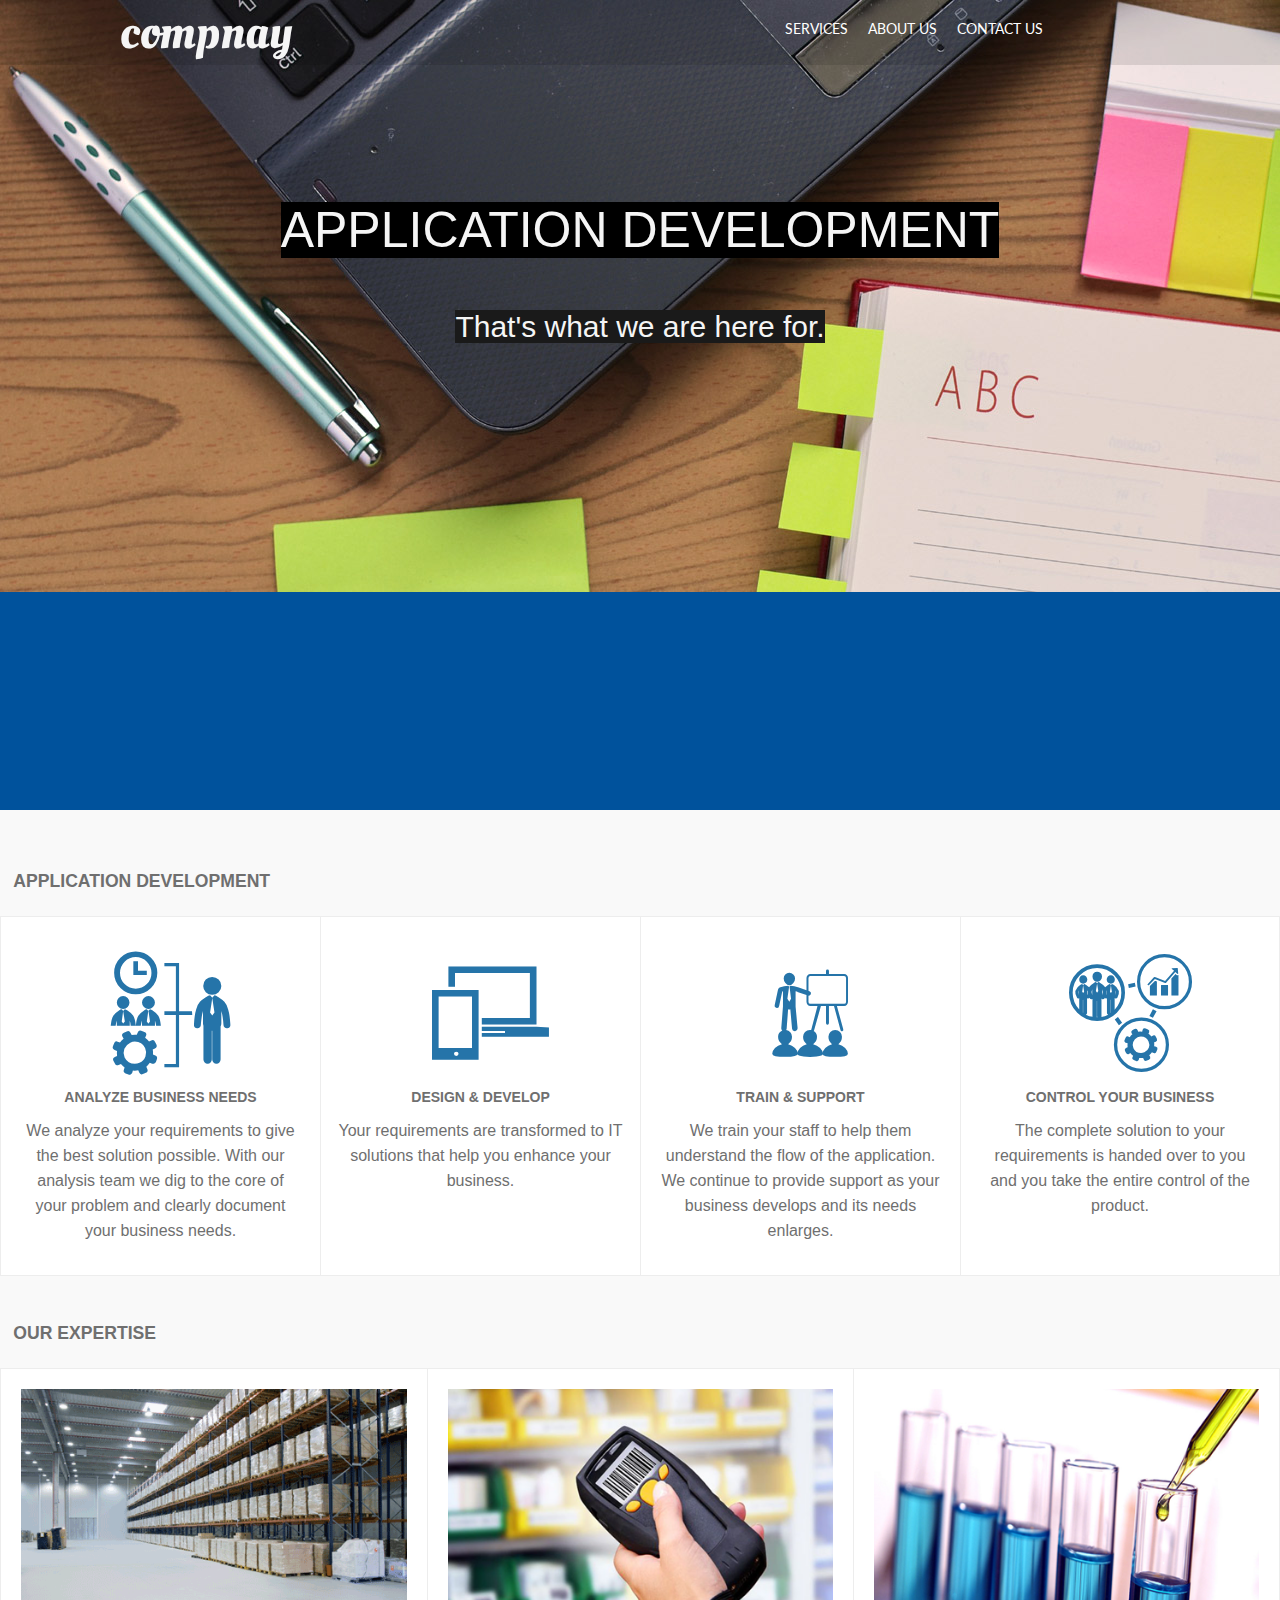
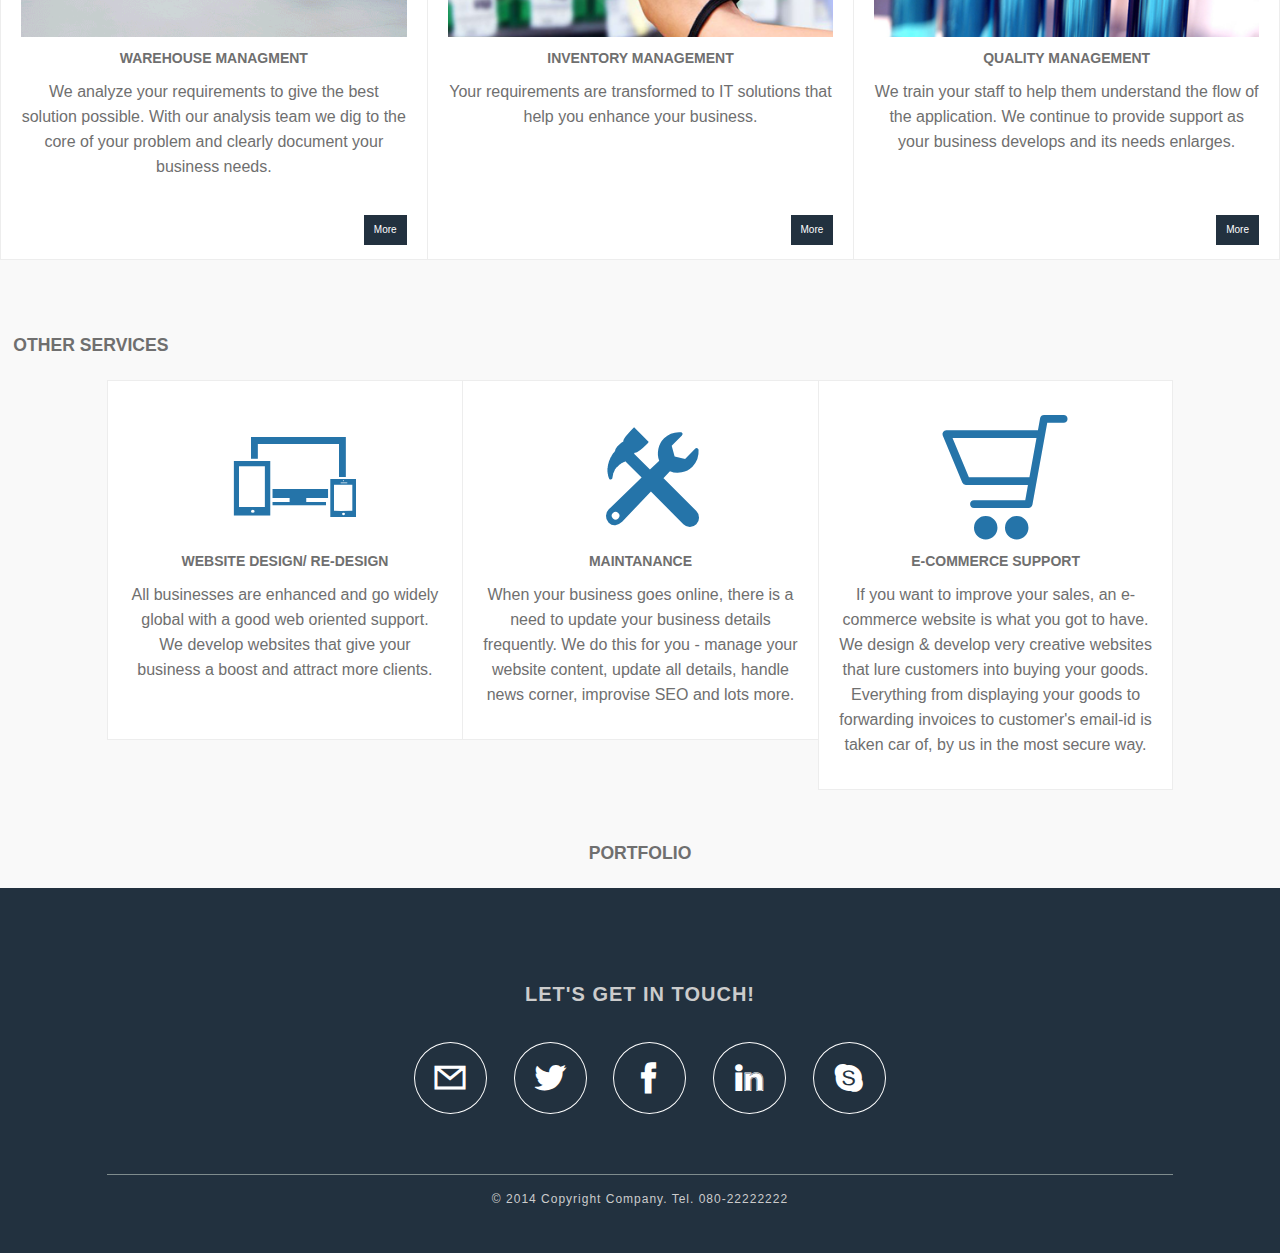
==== commit 87249522: "Changed header image and added expertise" ====
--- a/index.html
+++ b/index.html
@@ -25,13 +25,19 @@
         }
 
         .content_top {
-            background-color: #00529C;
+            background: #00529C url(img/COMMUNICATION_041.jpg) no-repeat;
+        }
+
+        .menu {
+            /* Fallback for web browsers that don't support RGBa */
+            background-color: rgb(0, 0, 0);
+            /* RGBa with 0.6 opacity */
+            background-color: rgba(0, 0, 0, 0.1);
         }
 
         .menu a {
             font: 50px/1.3 'Oleo Script', Helvetica, sans-serif;
             color: whitesmoke;
-            line-height: 90px;
         }
 
         .menu ul {
@@ -45,8 +51,8 @@
         }
 
         .menu ul li a {
-            margin: 20px;
-            padding-top: 20px;
+            margin: 10px;
+            padding-top: 10px;
             padding-bottom: 5px;
             cursor: pointer;
             font-family: Lato, Mako, sans-serif;
@@ -109,7 +115,7 @@
         .compinfo {
             color: #0E0439;
             font-size: 30px;
-            line-height: 60px;
+            line-height: 50px;
             font-weight: bolder;
             -webkit-transition: background-color 300ms ease-out;
             -moz-transition: background-color 300ms ease-out;
@@ -160,7 +166,7 @@
             padding-top: 20px;
             text-align: center;
             vertical-align: top;
-            min-height: 410px;
+            min-height: 360px;
         }
 
         .title {
@@ -302,8 +308,8 @@
             </div>
         </div>
         <div class="head" style="padding-top: 120px; text-align: center;" data-0="opacity: 1" data-180="opacity: 0">
-            APPLICATION DEVELOPMENT<br />
-            <span style="font-size: 30px;">That's what we are here for.</span>
+            <span style="background-color: #000;">APPLICATION DEVELOPMENT</span><br />
+            <span style="background-color: #1a1a1a; font-size: 30px;">That's what we are here for.</span>
         </div>
     </div>
     <div style="width: 100%;">
@@ -335,7 +341,7 @@
                     <div class="small-12 large-12 columns">
                         <br />
                         <p>
-                            Business Analysis details
+                            We analyze your requirements to give the best solution possible. With our analysis team we dig to the core of your problem and clearly document your business needs.
                         </p>
                         <br />
                     </div>
@@ -357,7 +363,7 @@
                         <div class="small-12 large-12 columns">
                             <br />
                             <p>
-                                Development Details
+                                Your requirements are transformed to IT solutions that help you enhance your business.
                             </p>
                             <br />
                         </div>
@@ -381,7 +387,7 @@
                     <div class="small-12 large-12 columns">
                         <br />
                         <p>
-                            Support details.
+                            We train your staff to help them understand the flow of the application. We continue to provide support as your business develops and its needs enlarges.
                         </p>
                         <br />
                     </div>
@@ -404,7 +410,7 @@
                     <div class="small-12 large-12 columns">
                         <br />
                         <p>
-                            Customer control of the busniess.
+                            The complete solution to your requirements is handed over to you and you take the entire control of the product.
                         </p>
                         <br />
                     </div>
@@ -414,19 +420,109 @@
         <br />
     </div>
 
-
     <div style="width: 100%;">
         <br />
         <br />
-        <br />
-        <br />
-        <div class="row">
-            <div class="small-12 large-12 columns" style="text-align: center;">
-                <h3 class="title">BLOCK WITH APPLICATION DETAILS</h3>
-                <br />
-            </div>
-        </div>
+        <div class="row">
+            <div class="small-12 large-12 columns">
+                <h3 class="title">OUR EXPERTISE</h3>
+                <br />
+            </div>
+        </div>
+        <div class="row">
+            <div class="small-12 large-4 columns emphasis arrow" style="text-align: center;">
+                <div class="row">
+                    <div class="small-12 large-12 columns" style="border: 0px solid red;">
+                        <img src="img/warehouse.png" alt="warehousing" style="width: 100%;" />
+                    </div>
+                </div>
+                <div class="row">
+                    <div class="small-12 large-12 columns title">
+                        <br />
+                        WAREHOUSE MANAGMENT
+                    </div>
+                </div>
+                <div class="row">
+                    <div class="small-12 large-12 columns" style="min-height: 150px;">
+                        <br />
+                        <p>
+                            We analyze your requirements to give the best solution possible. With our analysis team we dig to the core of your problem and clearly document your business needs.
+                        </p>
+                    </div>
+                </div>
+                <div class="row">
+                    <div class="small-12 large-12 columns" style="text-align:right;">
+                        <div style="background-color: #22313F; color: #fff; font-size: 10px; max-width: 100px; float: right; padding: 10px;">
+                            More
+                        </div>
+                    </div>
+                </div>
+                <br />
+            </div>
+            <div class="small-12 large-4 columns emphasis arrow" style="text-align: center;">
+                <div class="row">
+                    <div class="small-12 large-12 columns">
+                        <img src="img/barcode.png" alt="warehousing" style="width: 100%;" />
+                    </div>
+                </div>
+                <div class="row">
+                    <div class="small-12 large-12 columns title" style="font-weight: bold;">
+                        <br />
+                        INVENTORY MANAGEMENT
+                    </div>
+                    <div class="row">
+                        <div class="small-12 large-12 columns" style="min-height: 150px;">
+                            <br />
+                            <p>
+                                Your requirements are transformed to IT solutions that help you enhance your business.
+                            </p>
+                            <br />
+                        </div>
+                    </div>
+                </div>
+                <div class="row">
+                    <div class="small-12 large-12 columns" style="text-align:right;">
+                        <div style="background-color: #22313F; color: #fff; font-size: 10px; max-width: 100px; float: right; padding: 10px;">
+                            More
+                        </div>
+                    </div>
+                </div>
+                <br />
+            </div>
+            <div class="small-12 large-4 columns emphasis arrow" style="text-align: center; border-right-color: rgb(237, 237, 237); border-right-style: solid; border-right-width: 1px;">
+                <div class="row">
+                    <div class="small-12 large-12 columns">
+                        <img src="img/quality.png" alt="warehousing" style="width: 100%;" />
+                    </div>
+                </div>
+                <div class="row">
+                    <div class="small-12 large-12 columns title" style="font-weight: bold;">
+                        <br />
+                        QUALITY MANAGEMENT
+                    </div>
+                </div>
+                <div class="row">
+                    <div class="small-12 large-12 columns" style="min-height: 150px;">
+                        <br />
+                        <p>
+                            We train your staff to help them understand the flow of the application. We continue to provide support as your business develops and its needs enlarges.
+                        </p>
+                        <br />
+                    </div>
+                </div>
+                <div class="row">
+                    <div class="small-12 large-12 columns" style="text-align:right;">
+                        <div style="background-color: #22313F; color: #fff; font-size: 10px; max-width: 100px; float: right; padding: 10px;">
+                            More
+                        </div>
+                    </div>
+                </div>
+                <br />
+            </div>
+        </div>
+        <br />
     </div>
+
 
     <div style="width: 100%;">
         <br />
@@ -462,7 +558,7 @@
                             <div class="small-12 large-12 columns">
                                 <br />
                                 <p>
-                                    Design/Redesign.
+                                    All businesses are enhanced and go widely global with a good web oriented support. We develop websites that give your business a boost and attract more clients.
                                 </p>
                                 <br />
                             </div>
@@ -485,7 +581,7 @@
                             <div class="small-12 large-12 columns">
                                 <br />
                                 <p>
-                                    Maintanance details
+                                    When your business goes online, there is a need to update your business details frequently. We do this for you - manage your website content, update all details, handle news corner, improvise SEO and lots more.
                                 </p>
                                 <br />
                             </div>
@@ -508,8 +604,7 @@
                             <div class="small-12 large-12 columns">
                                 <br />
                                 <p>
-                                    e-commerce support.
-                                </p>
+                                    If you want to improve your sales, an e-commerce website is what you got to have. We design & develop very creative websites that lure customers into buying your goods. Everything from displaying your goods to forwarding invoices to customer's email-id is taken car of, by us in the most secure way.                                </p>
                                 <br />
                             </div>
                         </div>
--- a/css/docs.css
+++ b/css/docs.css
@@ -43,7 +43,6 @@
   cursor: pointer; }
 
 img, object, embed {
-  max-width: 100%;
   height: auto; }
 
 object, embed {
